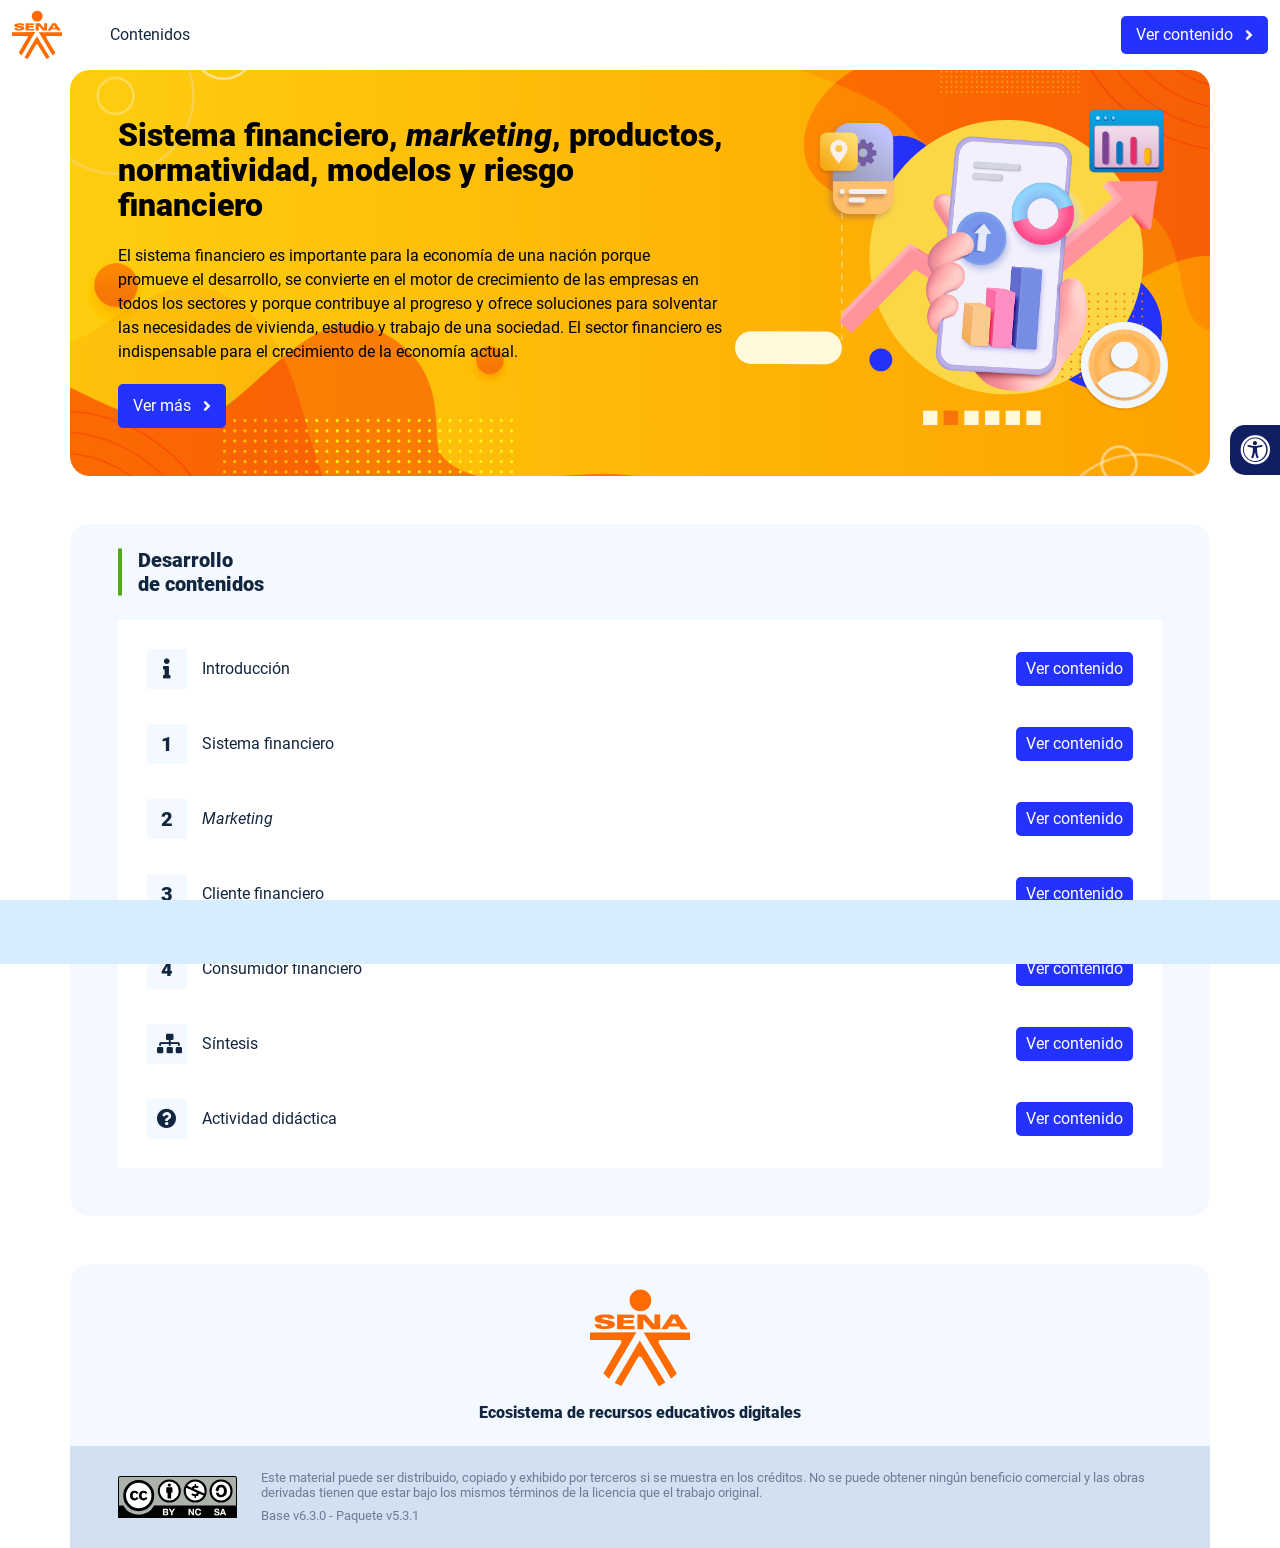
==== index.html @ 4ca97746 "new dist" ====
<!DOCTYPE html><html lang=""><head><meta charset="utf-8"><meta http-equiv="X-UA-Compatible" content="IE=edge"><meta name="viewport" content="width=device-width,initial-scale=1"><link rel="icon" href="favicon.ico"><title>Sistema financiero, marketing, productos, normatividad, modelos y riesgo financiero</title><link href="css/chunk-0c047e41.3babef71.css" rel="prefetch"><link href="css/chunk-25b302c8.3babef71.css" rel="prefetch"><link href="css/chunk-26fc7596.3babef71.css" rel="prefetch"><link href="css/chunk-2d2747e2.3babef71.css" rel="prefetch"><link href="css/chunk-32334cb6.3babef71.css" rel="prefetch"><link href="css/chunk-3c57cd7b.3babef71.css" rel="prefetch"><link href="css/chunk-4f2d402a.3babef71.css" rel="prefetch"><link href="css/chunk-4fde0a08.fef54ca8.css" rel="prefetch"><link href="css/chunk-515a8379.3432573e.css" rel="prefetch"><link href="css/chunk-59974754.2d9f77ca.css" rel="prefetch"><link href="css/chunk-6e1e538a.3ba0a060.css" rel="prefetch"><link href="css/chunk-766a929b.ad5fc1cc.css" rel="prefetch"><link href="css/chunk-f2df7d2c.3babef71.css" rel="prefetch"><link href="css/comple.cd3dae0d.css" rel="prefetch"><link href="css/creditos.53c49df0.css" rel="prefetch"><link href="css/glosario.77866d03.css" rel="prefetch"><link href="css/referencias.f591ef54.css" rel="prefetch"><link href="js/actividad.eed095f8.js" rel="prefetch"><link href="js/chunk-0206bfa0.868753eb.js" rel="prefetch"><link href="js/chunk-0c047e41.4eb2abb6.js" rel="prefetch"><link href="js/chunk-13a6037e.9a4a771e.js" rel="prefetch"><link href="js/chunk-18f95272.5b1c41d0.js" rel="prefetch"><link href="js/chunk-25b302c8.6c18a210.js" rel="prefetch"><link href="js/chunk-26fc7596.67b73e77.js" rel="prefetch"><link href="js/chunk-2c06842c.8cf4d62d.js" rel="prefetch"><link href="js/chunk-2d0e96ec.8db3a4ac.js" rel="prefetch"><link href="js/chunk-2d208d90.42850f5b.js" rel="prefetch"><link href="js/chunk-2d21d0e2.2e8c8f35.js" rel="prefetch"><link href="js/chunk-2d22c123.e433180f.js" rel="prefetch"><link href="js/chunk-2d2747e2.2894e9df.js" rel="prefetch"><link href="js/chunk-2e80bb9a.e43f470a.js" rel="prefetch"><link href="js/chunk-319206de.a180678d.js" rel="prefetch"><link href="js/chunk-32334cb6.9c0b7ef9.js" rel="prefetch"><link href="js/chunk-3c57cd7b.3edbc37e.js" rel="prefetch"><link href="js/chunk-3d6834f6.e5ed4049.js" rel="prefetch"><link href="js/chunk-4cdd78c0.8605f331.js" rel="prefetch"><link href="js/chunk-4f2d402a.298a073a.js" rel="prefetch"><link href="js/chunk-4fde0a08.591d1dd6.js" rel="prefetch"><link href="js/chunk-515a8379.d51d3396.js" rel="prefetch"><link href="js/chunk-53ccb27e.fd74b6d1.js" rel="prefetch"><link href="js/chunk-55d286b8.a912d75d.js" rel="prefetch"><link href="js/chunk-59974754.8a2cae66.js" rel="prefetch"><link href="js/chunk-6e1e538a.53d5dca6.js" rel="prefetch"><link href="js/chunk-766a929b.f6ca55fd.js" rel="prefetch"><link href="js/chunk-c796899c.201905ee.js" rel="prefetch"><link href="js/chunk-e8a7823a.6592a791.js" rel="prefetch"><link href="js/chunk-f2df7d2c.2ae6960c.js" rel="prefetch"><link href="js/chunk-fde47172.9b6032d3.js" rel="prefetch"><link href="js/comple.5be9232f.js" rel="prefetch"><link href="js/creditos.1ee45b6c.js" rel="prefetch"><link href="js/glosario.b8a505d2.js" rel="prefetch"><link href="js/intro.92851c37.js" rel="prefetch"><link href="js/referencias.4cc3cb79.js" rel="prefetch"><link href="js/sintesis.1e74dcb9.js" rel="prefetch"><link href="js/tema1.ac2baf9d.js" rel="prefetch"><link href="js/tema2.37915c84.js" rel="prefetch"><link href="js/tema3.e9a86293.js" rel="prefetch"><link href="js/tema4.7de36373.js" rel="prefetch"><link href="css/app.db610dc3.css" rel="preload" as="style"><link href="css/chunk-vendors.9b63742f.css" rel="preload" as="style"><link href="js/app.9e19909f.js" rel="preload" as="script"><link href="js/chunk-vendors.bc93eb7d.js" rel="preload" as="script"><link href="css/chunk-vendors.9b63742f.css" rel="stylesheet"><link href="css/app.db610dc3.css" rel="stylesheet"></head><body><noscript><strong>We're sorry but Sistema financiero, marketing, productos, normatividad, modelos y riesgo financiero doesn't work properly without JavaScript enabled. Please enable it to continue.</strong></noscript><div id="app"></div><script src="js/chunk-vendors.bc93eb7d.js"></script><script src="js/app.9e19909f.js"></script></body></html>
---- css/chunk-0c047e41.3babef71.css ----
.actividad[data-v-22adfd6b]{background-color:#f2f2f2}.horizontal-scroll__wrapper[data-v-22adfd6b]{overflow:hidden}.horizontal-scroll[data-v-22adfd6b]{display:flex;transition:transform .5s ease-in-out;align-items:center;flex-wrap:nowrap}.horizontal-scroll[data-v-22adfd6b]:not(.row){width:100%}.horizontal-scroll--item-fw[data-v-22adfd6b]>div{flex-grow:0;flex-shrink:0;width:100%;margin:0!important}
---- css/chunk-25b302c8.3babef71.css ----
.actividad[data-v-22adfd6b]{background-color:#f2f2f2}.horizontal-scroll__wrapper[data-v-22adfd6b]{overflow:hidden}.horizontal-scroll[data-v-22adfd6b]{display:flex;transition:transform .5s ease-in-out;align-items:center;flex-wrap:nowrap}.horizontal-scroll[data-v-22adfd6b]:not(.row){width:100%}.horizontal-scroll--item-fw[data-v-22adfd6b]>div{flex-grow:0;flex-shrink:0;width:100%;margin:0!important}
---- css/chunk-26fc7596.3babef71.css ----
.actividad[data-v-22adfd6b]{background-color:#f2f2f2}.horizontal-scroll__wrapper[data-v-22adfd6b]{overflow:hidden}.horizontal-scroll[data-v-22adfd6b]{display:flex;transition:transform .5s ease-in-out;align-items:center;flex-wrap:nowrap}.horizontal-scroll[data-v-22adfd6b]:not(.row){width:100%}.horizontal-scroll--item-fw[data-v-22adfd6b]>div{flex-grow:0;flex-shrink:0;width:100%;margin:0!important}
---- css/chunk-2d2747e2.3babef71.css ----
.actividad[data-v-22adfd6b]{background-color:#f2f2f2}.horizontal-scroll__wrapper[data-v-22adfd6b]{overflow:hidden}.horizontal-scroll[data-v-22adfd6b]{display:flex;transition:transform .5s ease-in-out;align-items:center;flex-wrap:nowrap}.horizontal-scroll[data-v-22adfd6b]:not(.row){width:100%}.horizontal-scroll--item-fw[data-v-22adfd6b]>div{flex-grow:0;flex-shrink:0;width:100%;margin:0!important}
---- css/chunk-32334cb6.3babef71.css ----
.actividad[data-v-22adfd6b]{background-color:#f2f2f2}.horizontal-scroll__wrapper[data-v-22adfd6b]{overflow:hidden}.horizontal-scroll[data-v-22adfd6b]{display:flex;transition:transform .5s ease-in-out;align-items:center;flex-wrap:nowrap}.horizontal-scroll[data-v-22adfd6b]:not(.row){width:100%}.horizontal-scroll--item-fw[data-v-22adfd6b]>div{flex-grow:0;flex-shrink:0;width:100%;margin:0!important}
---- css/chunk-3c57cd7b.3babef71.css ----
.actividad[data-v-22adfd6b]{background-color:#f2f2f2}.horizontal-scroll__wrapper[data-v-22adfd6b]{overflow:hidden}.horizontal-scroll[data-v-22adfd6b]{display:flex;transition:transform .5s ease-in-out;align-items:center;flex-wrap:nowrap}.horizontal-scroll[data-v-22adfd6b]:not(.row){width:100%}.horizontal-scroll--item-fw[data-v-22adfd6b]>div{flex-grow:0;flex-shrink:0;width:100%;margin:0!important}
---- css/chunk-4f2d402a.3babef71.css ----
.actividad[data-v-22adfd6b]{background-color:#f2f2f2}.horizontal-scroll__wrapper[data-v-22adfd6b]{overflow:hidden}.horizontal-scroll[data-v-22adfd6b]{display:flex;transition:transform .5s ease-in-out;align-items:center;flex-wrap:nowrap}.horizontal-scroll[data-v-22adfd6b]:not(.row){width:100%}.horizontal-scroll--item-fw[data-v-22adfd6b]>div{flex-grow:0;flex-shrink:0;width:100%;margin:0!important}
---- css/chunk-4fde0a08.fef54ca8.css ----
.actividad[data-v-a108b06a]{background-color:#f2f2f2}.header[data-v-a108b06a]{position:sticky;top:0;padding-top:10px;padding-bottom:10px;background-color:#fff;z-index:10010;line-height:1.1em}.header__logo[data-v-a108b06a]{width:50px}@media (max-width:576px){.header__componente-formativo[data-v-a108b06a]{font-size:.8em}}.header__menu[data-v-a108b06a]{cursor:pointer}.header__menu span[data-v-a108b06a]{font-size:.7em;display:block;line-height:1em;text-align:center;color:#111e61}.header__menu__btn[data-v-a108b06a]{width:30px;height:30px;position:relative;margin-bottom:4px}.header__menu__btn .line-1[data-v-a108b06a],.header__menu__btn .line-2[data-v-a108b06a],.header__menu__btn .line-3[data-v-a108b06a]{height:4px;width:30px;background-color:#111e61;transform-origin:center center;position:absolute;left:0;border-radius:2px}.header__menu__btn .line-1[data-v-a108b06a]{top:4px;animation:line-1-inactive-data-v-a108b06a .5s ease-in-out forwards}.header__menu__btn .line-2[data-v-a108b06a]{top:13px;animation:line-2-inactive-data-v-a108b06a .5s ease-in-out forwards}.header__menu__btn .line-3[data-v-a108b06a]{top:22px;animation:line-3-inactive-data-v-a108b06a .5s ease-in-out forwards}.header__menu__btn[data-v-a108b06a]:hover{cursor:pointer}.header__menu__btn--open .line-1[data-v-a108b06a]{animation:line-1-active-data-v-a108b06a .5s ease-in-out forwards}.header__menu__btn--open .line-2[data-v-a108b06a]{animation:line-2-active-data-v-a108b06a .5s ease-in-out forwards}.header__menu__btn--open .line-3[data-v-a108b06a]{animation:line-3-active-data-v-a108b06a .5s ease-in-out forwards}@keyframes line-1-active-data-v-a108b06a{0%{transform:translate(0) rotate(0)}50%{transform:translateY(9px) rotate(0)}to{transform:translateY(9px) rotate(45deg)}}@keyframes line-2-active-data-v-a108b06a{0%{transform:scale(1)}to{transform:scale(0)}}@keyframes line-3-active-data-v-a108b06a{0%{transform:translate(0) rotate(0)}50%{transform:translateY(-9px) rotate(0)}to{transform:translateY(-9px) rotate(-45deg)}}@keyframes line-1-inactive-data-v-a108b06a{0%{transform:translateY(9px) rotate(45deg)}50%{transform:translateY(9px) rotate(0)}to{transform:translate(0) rotate(0)}}@keyframes line-2-inactive-data-v-a108b06a{0%{transform:scale(0)}to{transform:scale(1)}}@keyframes line-3-inactive-data-v-a108b06a{0%{transform:translateY(-9px) rotate(-45deg)}50%{transform:translateY(-9px) rotate(0)}to{transform:translate(0) rotate(0)}}
---- css/chunk-515a8379.3432573e.css ----
.actividad{background-color:#f2f2f2}.banner-interno{position:relative}.banner-interno__fondo{position:absolute;top:0;bottom:-50px;left:0;right:0;background-color:#f67409;background-size:cover;background-position:50%}.banner-interno__titulo{display:flex;align-items:center}.banner-interno__titulo__icono{display:block;width:32px;height:32px;border-radius:50%;background-color:#000;position:relative}.banner-interno__titulo__icono i{color:#f67409;position:absolute;left:50%;top:50%;transform:translate(-50%,-50%)}.banner-interno__titulo h1,.banner-interno__titulo h2,.banner-interno__titulo h3,.banner-interno__titulo h4,.banner-interno__titulo h5,.banner-interno__titulo h6{color:#000;line-height:1.1em}
---- css/chunk-59974754.2d9f77ca.css ----
.actividad{background-color:#f2f2f2}.aside-menu{position:sticky;top:70px;flex:0 0 0;width:0;min-height:calc(100vh - 70px);max-height:calc(100vh - 70px);background-color:#f3f9ff;transition:flex .5s ease-in-out,width .5s ease-in-out;overflow-x:hidden;z-index:100001}.aside-menu a{color:#111e61}.aside-menu--open{flex:0 0 300px;width:300px}.aside-menu__content{width:300px;display:flex;flex-direction:column;justify-content:space-between;min-height:calc(100vh - 70px);max-height:calc(100vh - 70px);border-right:1px solid #d8ecff}@media (max-height:800px){.aside-menu__content{min-height:800px;max-height:800px;overflow-y:auto}}.aside-menu__header{padding:10px;text-align:center;background-color:#d8ecff}.aside-menu__header h4{margin:0}.aside-menu__menu{overflow-y:auto;flex-grow:1;list-style:none;padding-left:0;margin-bottom:0}.aside-menu__menu__item--active .aside-menu__menu__item__lnk,.aside-menu__menu__item--active .aside-menu__sec-menu__item__lnk{background-color:#d8ecff;font-weight:700}.aside-menu__menu__item--sub-menu:hover,.aside-menu__menu__item:hover,.aside-menu__sec-menu__item:hover{background-color:#d8ecff}.aside-menu__menu__item--sub-menu{padding-left:10px}.aside-menu__menu__item--sub-menu--active .aside-menu__menu__item__lnk,.aside-menu__menu__item--sub-menu--active .aside-menu__sec-menu__item__lnk{background-color:#d8ecff;font-weight:700;position:relative}.aside-menu__menu__item--sub-menu--active .aside-menu__menu__item__lnk:before,.aside-menu__menu__item--sub-menu--active .aside-menu__sec-menu__item__lnk:before{content:"";display:block;position:absolute;left:0;bottom:0;top:0;width:4px;border-radius:2px;background-color:#54aa13}.aside-menu__menu__item__lnk,.aside-menu__sec-menu__item__lnk{display:flex;align-items:center;padding:10px 15px;line-height:1.1em}.aside-menu__menu__item__lnk i,.aside-menu__menu__item__lnk span,.aside-menu__sec-menu__item__lnk i,.aside-menu__sec-menu__item__lnk span{margin-right:10px}.aside-menu__menu__item__lnk i:last-child,.aside-menu__menu__item__lnk span:last-child,.aside-menu__sec-menu__item__lnk i:last-child,.aside-menu__sec-menu__item__lnk span:last-child{margin-right:0}.aside-menu__sec-menu{background-color:#d8ecff;padding:10px 0;flex-shrink:0;margin-bottom:0}.aside-menu__sec-menu__item{padding:10px 15px}.aside-menu__sec-menu__item__lnk{padding:0;border-radius:1em}.aside-menu__sec-menu__item__lnk i{display:block;width:2em;height:2em;padding:.5em 0;text-align:center;background-color:#fff;border-radius:50%}.aside-menu__sec-menu__item__lnk:hover{background-color:#fff}@media (max-width:992px){.aside-menu{position:fixed;top:70px}}@media (max-width:576px){.aside-menu__sec-menu{padding-bottom:110px}}
---- css/chunk-6e1e538a.3ba0a060.css ----
.actividad[data-v-4f6b7c58]{background-color:#f2f2f2}.accesibilidad[data-v-4f6b7c58]{position:fixed;right:0;top:50vh;height:50px;background-color:#111e61;border-top-left-radius:15px;border-bottom-left-radius:15px;transform:translateY(-50%) translateX(100%) translateX(-50px);overflow:hidden;transition:transform .3s ease-in-out,height .3s ease-in-out}.accesibilidad[data-v-4f6b7c58]:hover{transform:translateY(-50%) translateX(0);height:12.75rem}.accesibilidad [data-v-4f6b7c58]{color:#fff}.accesibilidad__menu__content .accesibilidad__menu__item[data-v-4f6b7c58]{cursor:pointer}.accesibilidad__menu__content .accesibilidad__menu__item[data-v-4f6b7c58]:hover{background-color:#273685}.accesibilidad__menu__content .accesibilidad__menu__item[data-v-4f6b7c58]:last-child{border:none}.accesibilidad__menu__item[data-v-4f6b7c58]{display:flex;align-items:center;padding:10px;border-bottom:1px solid #273685;line-height:1em;-moz-user-select:none;user-select:none}.accesibilidad__menu i[data-v-4f6b7c58]{font-size:30px;font-style:normal;margin-right:10px;line-height:1em}.accesibilidad__menu img[data-v-4f6b7c58]{width:30px;margin-right:10px}
---- css/chunk-766a929b.ad5fc1cc.css ----
.actividad{background-color:#f2f2f2}.barra-avance{display:flex;align-items:center;justify-content:space-between;position:fixed;bottom:0;left:0;width:100%;padding:10px;background-color:#d8ecff;transition:transform .5s ease-in-out;z-index:100000}.barra-avance__barra{margin:0 20px;flex:1;position:relative;max-width:800px}.barra-avance__barra--amarilla,.barra-avance__barra--blanca{height:4px}.barra-avance__barra--amarilla:after,.barra-avance__barra--amarilla:before,.barra-avance__barra--blanca:after,.barra-avance__barra--blanca:before{content:"";display:block;width:10px;height:10px;border-radius:50%;position:absolute;top:50%}.barra-avance__barra--amarilla:before,.barra-avance__barra--blanca:before{left:0;transform:translate(-50%,-50%)}.barra-avance__barra--amarilla:after,.barra-avance__barra--blanca:after{right:0;transform:translate(50%,-50%)}.barra-avance__barra--blanca{background-color:#fff}.barra-avance__barra--blanca:after,.barra-avance__barra--blanca:before{background-color:#fff}.barra-avance__barra--amarilla{position:absolute;width:100%;top:0;background-color:#2432ff}.barra-avance__barra--amarilla:after,.barra-avance__barra--amarilla:before{background-color:#2432ff}.barra-avance__boton--regresar{background-color:#b0c0d2}.barra-avance__boton--regresar span{color:#111e61!important}.barra-avance__boton--disable{opacity:0;pointer-events:none}.barra-avance--open{transform:translateY(0)}.barra-avance--close{transform:translateY(100%)}
---- css/chunk-f2df7d2c.3babef71.css ----
.actividad[data-v-22adfd6b]{background-color:#f2f2f2}.horizontal-scroll__wrapper[data-v-22adfd6b]{overflow:hidden}.horizontal-scroll[data-v-22adfd6b]{display:flex;transition:transform .5s ease-in-out;align-items:center;flex-wrap:nowrap}.horizontal-scroll[data-v-22adfd6b]:not(.row){width:100%}.horizontal-scroll--item-fw[data-v-22adfd6b]>div{flex-grow:0;flex-shrink:0;width:100%;margin:0!important}
---- css/comple.cd3dae0d.css ----
.banner-interno{position:relative}.banner-interno__fondo{position:absolute;top:0;bottom:-50px;left:0;right:0;background-color:#f67409;background-size:cover;background-position:50%}.banner-interno__titulo{display:flex;align-items:center}.banner-interno__titulo__icono{display:block;width:32px;height:32px;border-radius:50%;background-color:#000;position:relative}.banner-interno__titulo__icono i{color:#f67409;position:absolute;left:50%;top:50%;transform:translate(-50%,-50%)}.banner-interno__titulo h1,.banner-interno__titulo h2,.banner-interno__titulo h3,.banner-interno__titulo h4,.banner-interno__titulo h5,.banner-interno__titulo h6{color:#000;line-height:1.1em}.actividad{background-color:#f2f2f2}.complementario__enlaces{display:flex;justify-content:center;flex-wrap:wrap}.complementario__enlaces a{margin:0 5px}.complementario__btn{font-size:1.5em;line-height:1em}table{width:calc(100% - 1px);min-width:800px}table thead{background-color:#d8ecff}table thead th{border-color:#d8ecff}table td,table th{padding:25px 20px;text-align:center}
---- css/creditos.53c49df0.css ----
.banner-interno{position:relative}.banner-interno__fondo{position:absolute;top:0;bottom:-50px;left:0;right:0;background-color:#f67409;background-size:cover;background-position:50%}.banner-interno__titulo{display:flex;align-items:center}.banner-interno__titulo__icono{display:block;width:32px;height:32px;border-radius:50%;background-color:#000;position:relative}.banner-interno__titulo__icono i{color:#f67409;position:absolute;left:50%;top:50%;transform:translate(-50%,-50%)}.banner-interno__titulo h1,.banner-interno__titulo h2,.banner-interno__titulo h3,.banner-interno__titulo h4,.banner-interno__titulo h5,.banner-interno__titulo h6{color:#000;line-height:1.1em}.actividad{background-color:#f2f2f2}.creditos-vista .tarjeta.credito{background-color:#d2e1f1}.creditos{color:#727997;overflow-x:auto}.creditos__item{min-width:490px}.creditos p{line-height:1.3em;margin-bottom:0;color:#727997}.creditos__titulo{font-weight:700;background-color:#d2e1f1;padding:5px 10px;border-top-radius:5px;border-top-left-radius:5px;border-top-right-radius:5px}.creditos table td,.creditos table th{border-color:#d2e1f1}
---- css/glosario.77866d03.css ----
.banner-interno{position:relative}.banner-interno__fondo{position:absolute;top:0;bottom:-50px;left:0;right:0;background-color:#f67409;background-size:cover;background-position:50%}.banner-interno__titulo{display:flex;align-items:center}.banner-interno__titulo__icono{display:block;width:32px;height:32px;border-radius:50%;background-color:#000;position:relative}.banner-interno__titulo__icono i{color:#f67409;position:absolute;left:50%;top:50%;transform:translate(-50%,-50%)}.banner-interno__titulo h1,.banner-interno__titulo h2,.banner-interno__titulo h3,.banner-interno__titulo h4,.banner-interno__titulo h5,.banner-interno__titulo h6{color:#000;line-height:1.1em}.actividad{background-color:#f2f2f2}.glosario__letra-item{display:flex}.glosario__letra-item__texto{padding-top:5px}.glosario__letra-item__letra__icono{width:32px;height:32px;position:relative;line-height:1em;border-radius:50%;background-color:#d2e1f1}.glosario__letra-item__letra__icono span{position:absolute;left:50%;top:50%;transform:translate(-50%,-50%);font-size:1.1em;font-weight:900}
---- css/referencias.f591ef54.css ----
.banner-interno{position:relative}.banner-interno__fondo{position:absolute;top:0;bottom:-50px;left:0;right:0;background-color:#f67409;background-size:cover;background-position:50%}.banner-interno__titulo{display:flex;align-items:center}.banner-interno__titulo__icono{display:block;width:32px;height:32px;border-radius:50%;background-color:#000;position:relative}.banner-interno__titulo__icono i{color:#f67409;position:absolute;left:50%;top:50%;transform:translate(-50%,-50%)}.banner-interno__titulo h1,.banner-interno__titulo h2,.banner-interno__titulo h3,.banner-interno__titulo h4,.banner-interno__titulo h5,.banner-interno__titulo h6{color:#000;line-height:1.1em}.actividad{background-color:#f2f2f2}.referencias__item:last-child hr{display:none}.referencias__item a{color:#2196f3;text-decoration:underline;overflow-wrap:break-word}
---- css/app.db610dc3.css ----
*{box-sizing:inherit}:after,:before{box-sizing:inherit}html{height:100%;line-height:1.15;box-sizing:border-box;-webkit-font-smoothing:antialiased;-moz-osx-font-smoothing:grayscale;-webkit-text-size-adjust:100%;-ms-text-size-adjust:100%;text-rendering:optimizeLegibility}a,abbr,acronym,address,applet,article,aside,audio,b,big,blockquote,body,canvas,caption,center,cite,code,dd,del,details,dfn,div,dl,dt,em,embed,fieldset,figcaption,figure,footer,form,h1,h2,h3,h4,h5,h6,header,hgroup,html,i,iframe,img,ins,kbd,label,legend,li,mark,menu,nav,object,ol,output,p,pre,q,ruby,s,samp,section,small,span,strike,strong,sub,summary,sup,table,tbody,td,tfoot,th,thead,time,tr,tt,u,ul,var,video{margin:0;padding:0;border:0;outline:0;background:transparent;vertical-align:baseline}article,aside,details,figcaption,figure,footer,header,main,menu,nav,section,summary{display:block}[hidden],template{display:none}hr{box-sizing:content-box;height:0;border-bottom:1px solid #e8e8e8;border-left:0;border-right:0;border-top:0;margin:1.5em 0;overflow:visible}[hidden]{display:none}a{font-family:Roboto,sans-serif;font-size:1em;font-weight:400;text-decoration:none;color:#12263f;background-color:transparent;transition:all .15s ease-in-out;-webkit-text-decoration-skip:objects}a:active,a:hover{outline-width:0}a:active,a:focus,a:hover{color:#000}[type=button],[type=reset],[type=submit],button{-moz-appearance:none;appearance:none;cursor:pointer;display:inline-block;vertical-align:middle;border:0;border-radius:5px;color:#fff;background-color:#2432ff;font-family:Roboto,sans-serif;font-weight:400;font-size:1em;-webkit-font-smoothing:antialiased;line-height:1em;white-space:nowrap;text-decoration:none;text-transform:none;padding:.75em 1.5em;margin:0;-moz-user-select:none;user-select:none;overflow:visible;transition:background-color .15s ease-in-out}[type=button]:focus,[type=button]:hover,[type=reset]:focus,[type=reset]:hover,[type=submit]:focus,[type=submit]:hover,button:focus,button:hover{background-color:#2432ff;color:#fff}[type=button]:disabled,[type=reset]:disabled,[type=submit]:disabled,button:disabled{cursor:not-allowed;opacity:.5}[type=button]:disabled:hover,[type=reset]:disabled:hover,[type=submit]:disabled:hover,button:disabled:hover{background-color:#2432ff}input,select,textarea{margin:0;display:block;font-family:Roboto,sans-serif;font-size:16px}input{overflow:visible}[type=color],[type=date],[type=datetime-local],[type=datetime],[type=email],[type=month],[type=number],[type=password],[type=search],[type=tel],[type=text],[type=time],[type=url],[type=week],input:not([type]),select,select[multiple],textarea{background-color:#fff;border:1px solid #e8e8e8;border-radius:5px;box-shadow:inset 0 1px 3px rgba(0,0,0,.06);box-sizing:inherit;margin-bottom:.75em;padding:.5em;transition:border-color .15s ease-in-out;width:100%}[type=color]:hover,[type=date]:hover,[type=datetime-local]:hover,[type=datetime]:hover,[type=email]:hover,[type=month]:hover,[type=number]:hover,[type=password]:hover,[type=search]:hover,[type=tel]:hover,[type=text]:hover,[type=time]:hover,[type=url]:hover,[type=week]:hover,input:not([type]):hover,select:hover,select[multiple]:hover,textarea:hover{border-color:shade(#e8e8e8,20%)}[type=color]:focus,[type=date]:focus,[type=datetime-local]:focus,[type=datetime]:focus,[type=email]:focus,[type=month]:focus,[type=number]:focus,[type=password]:focus,[type=search]:focus,[type=tel]:focus,[type=text]:focus,[type=time]:focus,[type=url]:focus,[type=week]:focus,input:not([type]):focus,select:focus,select[multiple]:focus,textarea:focus{border-color:#54aa13;box-shadow:inset 0 1px 3px rgba(0,0,0,.06),0 0 5px rgba(221,104,8,.7);outline:none}[type=color]:disabled,[type=date]:disabled,[type=datetime-local]:disabled,[type=datetime]:disabled,[type=email]:disabled,[type=month]:disabled,[type=number]:disabled,[type=password]:disabled,[type=search]:disabled,[type=tel]:disabled,[type=text]:disabled,[type=time]:disabled,[type=url]:disabled,[type=week]:disabled,input:not([type]):disabled,select:disabled,select[multiple]:disabled,textarea:disabled{background-color:shade(#fff,5%);cursor:not-allowed}[type=color]:disabled:hover,[type=date]:disabled:hover,[type=datetime-local]:disabled:hover,[type=datetime]:disabled:hover,[type=email]:disabled:hover,[type=month]:disabled:hover,[type=number]:disabled:hover,[type=password]:disabled:hover,[type=search]:disabled:hover,[type=tel]:disabled:hover,[type=text]:disabled:hover,[type=time]:disabled:hover,[type=url]:disabled:hover,[type=week]:disabled:hover,input:not([type]):disabled:hover,select:disabled:hover,select[multiple]:disabled:hover,textarea:disabled:hover{border:1px solid #e8e8e8}select{text-transform:none;max-width:100%;border-radius:5px}::-webkit-file-upload-button{background-color:#2432ff;border:none;cursor:pointer;color:#fff;border-radius:5px;padding:.75em 1.5em}::-webkit-file-upload-button:hover{background-color:#2432ff}optgroup{font-weight:700}fieldset{border:1px solid #e8e8e8;background-color:transparent;padding:1.5em;-webkit-margin-start:0;-webkit-margin-end:0;-webkit-padding-before:1.5em;-webkit-padding-start:1.5em;-webkit-padding-end:1.5em;-webkit-padding-after:1.5em}legend{box-sizing:border-box;color:inherit;display:table;max-width:100%;padding:0;white-space:normal;font-weight:600;-webkit-padding-start:0;-webkit-padding-end:0}label,legend{margin-bottom:.375em}label{display:block;font-size:1em;font-family:Roboto,sans-serif;font-weight:900}textarea{overflow:auto;resize:vertical}[type=checkbox],[type=radio]{box-sizing:border-box;padding:0;display:inline;margin-right:.375em}[type=number]::-webkit-inner-spin-button,[type=number]::-webkit-outer-spin-button{height:auto}[type=search]{-webkit-appearance:textfield;outline-offset:-2px}[type=search]::-webkit-search-cancel-button,[type=search]::-webkit-search-decoration{-webkit-appearance:none;-moz-appearance:none}::-moz-placeholder{color:#999}::placeholder{color:#999}::-webkit-file-upload-button{-webkit-appearance:button;-moz-appearance:button;font:inherit}[type=file]{margin-bottom:.75em;width:100%}[type=button],[type=reset],[type=submit],button{-webkit-appearance:button}[type=button]::-moz-focus-inner,[type=reset]::-moz-focus-inner,[type=submit]::-moz-focus-inner,button::-moz-focus-inner{border-style:none;padding:0}[type=button]:-moz-focusring,[type=reset]:-moz-focusring,[type=submit]:-moz-focusring,button:-moz-focusring{outline:1px dotted ButtonText}progress{vertical-align:baseline}ol,ul{list-style:none;margin-bottom:1em}dt{font-weight:700}figure,img,picture,svg{margin:0;width:100%;max-width:100%}figcaption{display:block;background-color:#e8e8e8;padding:.75em 1.5em;font-size:.8em;font-weight:700}img,svg{display:block;border-style:none}svg:not(:root){overflow:hidden}audio,canvas,progress,video{display:inline-block}audio:not([controls]){display:none;height:0}template{display:none}table{border-collapse:collapse;border-spacing:0;table-layout:fixed;width:100%}td,th,tr{vertical-align:middle}td,th{border:1px solid #e8e8e8;padding:.75em}th{font-size:.875em;line-height:1.2}td{line-height:1.5}body{font-size:16px;font-weight:400;line-height:1.5}body,h1,h2,h3,h4,h5,h6{color:#12263f;font-family:Roboto,sans-serif}h1,h2,h3,h4,h5,h6{font-weight:900;line-height:1.2;margin:0 0 .75em}h1{font-size:2em}h2{font-size:1.5em}h3{font-size:1.25em}h4{font-size:1.125em}h5{font-size:1em}h6{font-size:.875em}p{font-family:Roboto,sans-serif;font-size:1em;font-weight:400;line-height:1.5;color:#12263f;margin-bottom:1em}b,strong{font-weight:700}dfn,em,i{font-style:italic}br{line-height:2em}u{text-decoration:underline}code,kbd,pre,samp{color:#727997;font-family:Lucida Console,Courier New,monospace;font-size:1em}sub,sup{font-size:75%;line-height:0;position:relative;vertical-align:baseline}sub{bottom:-.25em}sup{top:-.5em}small{font-size:80%}mark{background-color:#ffeb3b;color:#000}abbr[title]{border-bottom:none;text-decoration:underline;text-decoration:underline dotted}blockquote,q{quotes:none}::selection{background:#2196f3!important;color:#fff!important;text-shadow:none}::-moz-selection{background:#2196f3!important;color:#fff!important;text-shadow:none}img::selection{background:transparent}img::-moz-selection{background:transparent}body{-webkit-tap-highlight-color:#2196F3!important}details,menu{display:block}summary{display:list-item}@media print{*{background:transparent!important;color:#000!important;box-shadow:none!important;text-shadow:none!important}:after,:before,:first-letter,:first-line{background:transparent!important;color:#000!important;box-shadow:none!important;text-shadow:none!important}a,a:visited{text-decoration:underline}a[href]:after{content:" (" attr(href) ")"}a abbr[title]:after{content:" (" attr(title) ")"}a[href^="#"]:after,a[href^="javascript:"]:after{content:""}blockquote,pre{border:1px solid #999;page-break-inside:avoid}thead{display:table-header-group}img,tr{page-break-inside:avoid}img{max-width:100%!important}h2,h3,p{orphans:3;widows:3}h2,h3{page-break-after:avoid}}[data-aos][data-aos][data-aos-duration="50"],body[data-aos-duration="50"] [data-aos]{transition-duration:50ms}[data-aos][data-aos][data-aos-delay="50"],body[data-aos-delay="50"] [data-aos]{transition-delay:0s}[data-aos][data-aos][data-aos-delay="50"].aos-animate,body[data-aos-delay="50"] [data-aos].aos-animate{transition-delay:50ms}[data-aos][data-aos][data-aos-duration="100"],body[data-aos-duration="100"] [data-aos]{transition-duration:.1s}[data-aos][data-aos][data-aos-delay="100"],body[data-aos-delay="100"] [data-aos]{transition-delay:0s}[data-aos][data-aos][data-aos-delay="100"].aos-animate,body[data-aos-delay="100"] [data-aos].aos-animate{transition-delay:.1s}[data-aos][data-aos][data-aos-duration="150"],body[data-aos-duration="150"] [data-aos]{transition-duration:.15s}[data-aos][data-aos][data-aos-delay="150"],body[data-aos-delay="150"] [data-aos]{transition-delay:0s}[data-aos][data-aos][data-aos-delay="150"].aos-animate,body[data-aos-delay="150"] [data-aos].aos-animate{transition-delay:.15s}[data-aos][data-aos][data-aos-duration="200"],body[data-aos-duration="200"] [data-aos]{transition-duration:.2s}[data-aos][data-aos][data-aos-delay="200"],body[data-aos-delay="200"] [data-aos]{transition-delay:0s}[data-aos][data-aos][data-aos-delay="200"].aos-animate,body[data-aos-delay="200"] [data-aos].aos-animate{transition-delay:.2s}[data-aos][data-aos][data-aos-duration="250"],body[data-aos-duration="250"] [data-aos]{transition-duration:.25s}[data-aos][data-aos][data-aos-delay="250"],body[data-aos-delay="250"] [data-aos]{transition-delay:0s}[data-aos][data-aos][data-aos-delay="250"].aos-animate,body[data-aos-delay="250"] [data-aos].aos-animate{transition-delay:.25s}[data-aos][data-aos][data-aos-duration="300"],body[data-aos-duration="300"] [data-aos]{transition-duration:.3s}[data-aos][data-aos][data-aos-delay="300"],body[data-aos-delay="300"] [data-aos]{transition-delay:0s}[data-aos][data-aos][data-aos-delay="300"].aos-animate,body[data-aos-delay="300"] [data-aos].aos-animate{transition-delay:.3s}[data-aos][data-aos][data-aos-duration="350"],body[data-aos-duration="350"] [data-aos]{transition-duration:.35s}[data-aos][data-aos][data-aos-delay="350"],body[data-aos-delay="350"] [data-aos]{transition-delay:0s}[data-aos][data-aos][data-aos-delay="350"].aos-animate,body[data-aos-delay="350"] [data-aos].aos-animate{transition-delay:.35s}[data-aos][data-aos][data-aos-duration="400"],body[data-aos-duration="400"] [data-aos]{transition-duration:.4s}[data-aos][data-aos][data-aos-delay="400"],body[data-aos-delay="400"] [data-aos]{transition-delay:0s}[data-aos][data-aos][data-aos-delay="400"].aos-animate,body[data-aos-delay="400"] [data-aos].aos-animate{transition-delay:.4s}[data-aos][data-aos][data-aos-duration="450"],body[data-aos-duration="450"] [data-aos]{transition-duration:.45s}[data-aos][data-aos][data-aos-delay="450"],body[data-aos-delay="450"] [data-aos]{transition-delay:0s}[data-aos][data-aos][data-aos-delay="450"].aos-animate,body[data-aos-delay="450"] [data-aos].aos-animate{transition-delay:.45s}[data-aos][data-aos][data-aos-duration="500"],body[data-aos-duration="500"] [data-aos]{transition-duration:.5s}[data-aos][data-aos][data-aos-delay="500"],body[data-aos-delay="500"] [data-aos]{transition-delay:0s}[data-aos][data-aos][data-aos-delay="500"].aos-animate,body[data-aos-delay="500"] [data-aos].aos-animate{transition-delay:.5s}[data-aos][data-aos][data-aos-duration="550"],body[data-aos-duration="550"] [data-aos]{transition-duration:.55s}[data-aos][data-aos][data-aos-delay="550"],body[data-aos-delay="550"] [data-aos]{transition-delay:0s}[data-aos][data-aos][data-aos-delay="550"].aos-animate,body[data-aos-delay="550"] [data-aos].aos-animate{transition-delay:.55s}[data-aos][data-aos][data-aos-duration="600"],body[data-aos-duration="600"] [data-aos]{transition-duration:.6s}[data-aos][data-aos][data-aos-delay="600"],body[data-aos-delay="600"] [data-aos]{transition-delay:0s}[data-aos][data-aos][data-aos-delay="600"].aos-animate,body[data-aos-delay="600"] [data-aos].aos-animate{transition-delay:.6s}[data-aos][data-aos][data-aos-duration="650"],body[data-aos-duration="650"] [data-aos]{transition-duration:.65s}[data-aos][data-aos][data-aos-delay="650"],body[data-aos-delay="650"] [data-aos]{transition-delay:0s}[data-aos][data-aos][data-aos-delay="650"].aos-animate,body[data-aos-delay="650"] [data-aos].aos-animate{transition-delay:.65s}[data-aos][data-aos][data-aos-duration="700"],body[data-aos-duration="700"] [data-aos]{transition-duration:.7s}[data-aos][data-aos][data-aos-delay="700"],body[data-aos-delay="700"] [data-aos]{transition-delay:0s}[data-aos][data-aos][data-aos-delay="700"].aos-animate,body[data-aos-delay="700"] [data-aos].aos-animate{transition-delay:.7s}[data-aos][data-aos][data-aos-duration="750"],body[data-aos-duration="750"] [data-aos]{transition-duration:.75s}[data-aos][data-aos][data-aos-delay="750"],body[data-aos-delay="750"] [data-aos]{transition-delay:0s}[data-aos][data-aos][data-aos-delay="750"].aos-animate,body[data-aos-delay="750"] [data-aos].aos-animate{transition-delay:.75s}[data-aos][data-aos][data-aos-duration="800"],body[data-aos-duration="800"] [data-aos]{transition-duration:.8s}[data-aos][data-aos][data-aos-delay="800"],body[data-aos-delay="800"] [data-aos]{transition-delay:0s}[data-aos][data-aos][data-aos-delay="800"].aos-animate,body[data-aos-delay="800"] [data-aos].aos-animate{transition-delay:.8s}[data-aos][data-aos][data-aos-duration="850"],body[data-aos-duration="850"] [data-aos]{transition-duration:.85s}[data-aos][data-aos][data-aos-delay="850"],body[data-aos-delay="850"] [data-aos]{transition-delay:0s}[data-aos][data-aos][data-aos-delay="850"].aos-animate,body[data-aos-delay="850"] [data-aos].aos-animate{transition-delay:.85s}[data-aos][data-aos][data-aos-duration="900"],body[data-aos-duration="900"] [data-aos]{transition-duration:.9s}[data-aos][data-aos][data-aos-delay="900"],body[data-aos-delay="900"] [data-aos]{transition-delay:0s}[data-aos][data-aos][data-aos-delay="900"].aos-animate,body[data-aos-delay="900"] [data-aos].aos-animate{transition-delay:.9s}[data-aos][data-aos][data-aos-duration="950"],body[data-aos-duration="950"] [data-aos]{transition-duration:.95s}[data-aos][data-aos][data-aos-delay="950"],body[data-aos-delay="950"] [data-aos]{transition-delay:0s}[data-aos][data-aos][data-aos-delay="950"].aos-animate,body[data-aos-delay="950"] [data-aos].aos-animate{transition-delay:.95s}[data-aos][data-aos][data-aos-duration="1000"],body[data-aos-duration="1000"] [data-aos]{transition-duration:1s}[data-aos][data-aos][data-aos-delay="1000"],body[data-aos-delay="1000"] [data-aos]{transition-delay:0s}[data-aos][data-aos][data-aos-delay="1000"].aos-animate,body[data-aos-delay="1000"] [data-aos].aos-animate{transition-delay:1s}[data-aos][data-aos][data-aos-duration="1050"],body[data-aos-duration="1050"] [data-aos]{transition-duration:1.05s}[data-aos][data-aos][data-aos-delay="1050"],body[data-aos-delay="1050"] [data-aos]{transition-delay:0s}[data-aos][data-aos][data-aos-delay="1050"].aos-animate,body[data-aos-delay="1050"] [data-aos].aos-animate{transition-delay:1.05s}[data-aos][data-aos][data-aos-duration="1100"],body[data-aos-duration="1100"] [data-aos]{transition-duration:1.1s}[data-aos][data-aos][data-aos-delay="1100"],body[data-aos-delay="1100"] [data-aos]{transition-delay:0s}[data-aos][data-aos][data-aos-delay="1100"].aos-animate,body[data-aos-delay="1100"] [data-aos].aos-animate{transition-delay:1.1s}[data-aos][data-aos][data-aos-duration="1150"],body[data-aos-duration="1150"] [data-aos]{transition-duration:1.15s}[data-aos][data-aos][data-aos-delay="1150"],body[data-aos-delay="1150"] [data-aos]{transition-delay:0s}[data-aos][data-aos][data-aos-delay="1150"].aos-animate,body[data-aos-delay="1150"] [data-aos].aos-animate{transition-delay:1.15s}[data-aos][data-aos][data-aos-duration="1200"],body[data-aos-duration="1200"] [data-aos]{transition-duration:1.2s}[data-aos][data-aos][data-aos-delay="1200"],body[data-aos-delay="1200"] [data-aos]{transition-delay:0s}[data-aos][data-aos][data-aos-delay="1200"].aos-animate,body[data-aos-delay="1200"] [data-aos].aos-animate{transition-delay:1.2s}[data-aos][data-aos][data-aos-duration="1250"],body[data-aos-duration="1250"] [data-aos]{transition-duration:1.25s}[data-aos][data-aos][data-aos-delay="1250"],body[data-aos-delay="1250"] [data-aos]{transition-delay:0s}[data-aos][data-aos][data-aos-delay="1250"].aos-animate,body[data-aos-delay="1250"] [data-aos].aos-animate{transition-delay:1.25s}[data-aos][data-aos][data-aos-duration="1300"],body[data-aos-duration="1300"] [data-aos]{transition-duration:1.3s}[data-aos][data-aos][data-aos-delay="1300"],body[data-aos-delay="1300"] [data-aos]{transition-delay:0s}[data-aos][data-aos][data-aos-delay="1300"].aos-animate,body[data-aos-delay="1300"] [data-aos].aos-animate{transition-delay:1.3s}[data-aos][data-aos][data-aos-duration="1350"],body[data-aos-duration="1350"] [data-aos]{transition-duration:1.35s}[data-aos][data-aos][data-aos-delay="1350"],body[data-aos-delay="1350"] [data-aos]{transition-delay:0s}[data-aos][data-aos][data-aos-delay="1350"].aos-animate,body[data-aos-delay="1350"] [data-aos].aos-animate{transition-delay:1.35s}[data-aos][data-aos][data-aos-duration="1400"],body[data-aos-duration="1400"] [data-aos]{transition-duration:1.4s}[data-aos][data-aos][data-aos-delay="1400"],body[data-aos-delay="1400"] [data-aos]{transition-delay:0s}[data-aos][data-aos][data-aos-delay="1400"].aos-animate,body[data-aos-delay="1400"] [data-aos].aos-animate{transition-delay:1.4s}[data-aos][data-aos][data-aos-duration="1450"],body[data-aos-duration="1450"] [data-aos]{transition-duration:1.45s}[data-aos][data-aos][data-aos-delay="1450"],body[data-aos-delay="1450"] [data-aos]{transition-delay:0s}[data-aos][data-aos][data-aos-delay="1450"].aos-animate,body[data-aos-delay="1450"] [data-aos].aos-animate{transition-delay:1.45s}[data-aos][data-aos][data-aos-duration="1500"],body[data-aos-duration="1500"] [data-aos]{transition-duration:1.5s}[data-aos][data-aos][data-aos-delay="1500"],body[data-aos-delay="1500"] [data-aos]{transition-delay:0s}[data-aos][data-aos][data-aos-delay="1500"].aos-animate,body[data-aos-delay="1500"] [data-aos].aos-animate{transition-delay:1.5s}[data-aos][data-aos][data-aos-duration="1550"],body[data-aos-duration="1550"] [data-aos]{transition-duration:1.55s}[data-aos][data-aos][data-aos-delay="1550"],body[data-aos-delay="1550"] [data-aos]{transition-delay:0s}[data-aos][data-aos][data-aos-delay="1550"].aos-animate,body[data-aos-delay="1550"] [data-aos].aos-animate{transition-delay:1.55s}[data-aos][data-aos][data-aos-duration="1600"],body[data-aos-duration="1600"] [data-aos]{transition-duration:1.6s}[data-aos][data-aos][data-aos-delay="1600"],body[data-aos-delay="1600"] [data-aos]{transition-delay:0s}[data-aos][data-aos][data-aos-delay="1600"].aos-animate,body[data-aos-delay="1600"] [data-aos].aos-animate{transition-delay:1.6s}[data-aos][data-aos][data-aos-duration="1650"],body[data-aos-duration="1650"] [data-aos]{transition-duration:1.65s}[data-aos][data-aos][data-aos-delay="1650"],body[data-aos-delay="1650"] [data-aos]{transition-delay:0s}[data-aos][data-aos][data-aos-delay="1650"].aos-animate,body[data-aos-delay="1650"] [data-aos].aos-animate{transition-delay:1.65s}[data-aos][data-aos][data-aos-duration="1700"],body[data-aos-duration="1700"] [data-aos]{transition-duration:1.7s}[data-aos][data-aos][data-aos-delay="1700"],body[data-aos-delay="1700"] [data-aos]{transition-delay:0s}[data-aos][data-aos][data-aos-delay="1700"].aos-animate,body[data-aos-delay="1700"] [data-aos].aos-animate{transition-delay:1.7s}[data-aos][data-aos][data-aos-duration="1750"],body[data-aos-duration="1750"] [data-aos]{transition-duration:1.75s}[data-aos][data-aos][data-aos-delay="1750"],body[data-aos-delay="1750"] [data-aos]{transition-delay:0s}[data-aos][data-aos][data-aos-delay="1750"].aos-animate,body[data-aos-delay="1750"] [data-aos].aos-animate{transition-delay:1.75s}[data-aos][data-aos][data-aos-duration="1800"],body[data-aos-duration="1800"] [data-aos]{transition-duration:1.8s}[data-aos][data-aos][data-aos-delay="1800"],body[data-aos-delay="1800"] [data-aos]{transition-delay:0s}[data-aos][data-aos][data-aos-delay="1800"].aos-animate,body[data-aos-delay="1800"] [data-aos].aos-animate{transition-delay:1.8s}[data-aos][data-aos][data-aos-duration="1850"],body[data-aos-duration="1850"] [data-aos]{transition-duration:1.85s}[data-aos][data-aos][data-aos-delay="1850"],body[data-aos-delay="1850"] [data-aos]{transition-delay:0s}[data-aos][data-aos][data-aos-delay="1850"].aos-animate,body[data-aos-delay="1850"] [data-aos].aos-animate{transition-delay:1.85s}[data-aos][data-aos][data-aos-duration="1900"],body[data-aos-duration="1900"] [data-aos]{transition-duration:1.9s}[data-aos][data-aos][data-aos-delay="1900"],body[data-aos-delay="1900"] [data-aos]{transition-delay:0s}[data-aos][data-aos][data-aos-delay="1900"].aos-animate,body[data-aos-delay="1900"] [data-aos].aos-animate{transition-delay:1.9s}[data-aos][data-aos][data-aos-duration="1950"],body[data-aos-duration="1950"] [data-aos]{transition-duration:1.95s}[data-aos][data-aos][data-aos-delay="1950"],body[data-aos-delay="1950"] [data-aos]{transition-delay:0s}[data-aos][data-aos][data-aos-delay="1950"].aos-animate,body[data-aos-delay="1950"] [data-aos].aos-animate{transition-delay:1.95s}[data-aos][data-aos][data-aos-duration="2000"],body[data-aos-duration="2000"] [data-aos]{transition-duration:2s}[data-aos][data-aos][data-aos-delay="2000"],body[data-aos-delay="2000"] [data-aos]{transition-delay:0s}[data-aos][data-aos][data-aos-delay="2000"].aos-animate,body[data-aos-delay="2000"] [data-aos].aos-animate{transition-delay:2s}[data-aos][data-aos][data-aos-duration="2050"],body[data-aos-duration="2050"] [data-aos]{transition-duration:2.05s}[data-aos][data-aos][data-aos-delay="2050"],body[data-aos-delay="2050"] [data-aos]{transition-delay:0s}[data-aos][data-aos][data-aos-delay="2050"].aos-animate,body[data-aos-delay="2050"] [data-aos].aos-animate{transition-delay:2.05s}[data-aos][data-aos][data-aos-duration="2100"],body[data-aos-duration="2100"] [data-aos]{transition-duration:2.1s}[data-aos][data-aos][data-aos-delay="2100"],body[data-aos-delay="2100"] [data-aos]{transition-delay:0s}[data-aos][data-aos][data-aos-delay="2100"].aos-animate,body[data-aos-delay="2100"] [data-aos].aos-animate{transition-delay:2.1s}[data-aos][data-aos][data-aos-duration="2150"],body[data-aos-duration="2150"] [data-aos]{transition-duration:2.15s}[data-aos][data-aos][data-aos-delay="2150"],body[data-aos-delay="2150"] [data-aos]{transition-delay:0s}[data-aos][data-aos][data-aos-delay="2150"].aos-animate,body[data-aos-delay="2150"] [data-aos].aos-animate{transition-delay:2.15s}[data-aos][data-aos][data-aos-duration="2200"],body[data-aos-duration="2200"] [data-aos]{transition-duration:2.2s}[data-aos][data-aos][data-aos-delay="2200"],body[data-aos-delay="2200"] [data-aos]{transition-delay:0s}[data-aos][data-aos][data-aos-delay="2200"].aos-animate,body[data-aos-delay="2200"] [data-aos].aos-animate{transition-delay:2.2s}[data-aos][data-aos][data-aos-duration="2250"],body[data-aos-duration="2250"] [data-aos]{transition-duration:2.25s}[data-aos][data-aos][data-aos-delay="2250"],body[data-aos-delay="2250"] [data-aos]{transition-delay:0s}[data-aos][data-aos][data-aos-delay="2250"].aos-animate,body[data-aos-delay="2250"] [data-aos].aos-animate{transition-delay:2.25s}[data-aos][data-aos][data-aos-duration="2300"],body[data-aos-duration="2300"] [data-aos]{transition-duration:2.3s}[data-aos][data-aos][data-aos-delay="2300"],body[data-aos-delay="2300"] [data-aos]{transition-delay:0s}[data-aos][data-aos][data-aos-delay="2300"].aos-animate,body[data-aos-delay="2300"] [data-aos].aos-animate{transition-delay:2.3s}[data-aos][data-aos][data-aos-duration="2350"],body[data-aos-duration="2350"] [data-aos]{transition-duration:2.35s}[data-aos][data-aos][data-aos-delay="2350"],body[data-aos-delay="2350"] [data-aos]{transition-delay:0s}[data-aos][data-aos][data-aos-delay="2350"].aos-animate,body[data-aos-delay="2350"] [data-aos].aos-animate{transition-delay:2.35s}[data-aos][data-aos][data-aos-duration="2400"],body[data-aos-duration="2400"] [data-aos]{transition-duration:2.4s}[data-aos][data-aos][data-aos-delay="2400"],body[data-aos-delay="2400"] [data-aos]{transition-delay:0s}[data-aos][data-aos][data-aos-delay="2400"].aos-animate,body[data-aos-delay="2400"] [data-aos].aos-animate{transition-delay:2.4s}[data-aos][data-aos][data-aos-duration="2450"],body[data-aos-duration="2450"] [data-aos]{transition-duration:2.45s}[data-aos][data-aos][data-aos-delay="2450"],body[data-aos-delay="2450"] [data-aos]{transition-delay:0s}[data-aos][data-aos][data-aos-delay="2450"].aos-animate,body[data-aos-delay="2450"] [data-aos].aos-animate{transition-delay:2.45s}[data-aos][data-aos][data-aos-duration="2500"],body[data-aos-duration="2500"] [data-aos]{transition-duration:2.5s}[data-aos][data-aos][data-aos-delay="2500"],body[data-aos-delay="2500"] [data-aos]{transition-delay:0s}[data-aos][data-aos][data-aos-delay="2500"].aos-animate,body[data-aos-delay="2500"] [data-aos].aos-animate{transition-delay:2.5s}[data-aos][data-aos][data-aos-duration="2550"],body[data-aos-duration="2550"] [data-aos]{transition-duration:2.55s}[data-aos][data-aos][data-aos-delay="2550"],body[data-aos-delay="2550"] [data-aos]{transition-delay:0s}[data-aos][data-aos][data-aos-delay="2550"].aos-animate,body[data-aos-delay="2550"] [data-aos].aos-animate{transition-delay:2.55s}[data-aos][data-aos][data-aos-duration="2600"],body[data-aos-duration="2600"] [data-aos]{transition-duration:2.6s}[data-aos][data-aos][data-aos-delay="2600"],body[data-aos-delay="2600"] [data-aos]{transition-delay:0s}[data-aos][data-aos][data-aos-delay="2600"].aos-animate,body[data-aos-delay="2600"] [data-aos].aos-animate{transition-delay:2.6s}[data-aos][data-aos][data-aos-duration="2650"],body[data-aos-duration="2650"] [data-aos]{transition-duration:2.65s}[data-aos][data-aos][data-aos-delay="2650"],body[data-aos-delay="2650"] [data-aos]{transition-delay:0s}[data-aos][data-aos][data-aos-delay="2650"].aos-animate,body[data-aos-delay="2650"] [data-aos].aos-animate{transition-delay:2.65s}[data-aos][data-aos][data-aos-duration="2700"],body[data-aos-duration="2700"] [data-aos]{transition-duration:2.7s}[data-aos][data-aos][data-aos-delay="2700"],body[data-aos-delay="2700"] [data-aos]{transition-delay:0s}[data-aos][data-aos][data-aos-delay="2700"].aos-animate,body[data-aos-delay="2700"] [data-aos].aos-animate{transition-delay:2.7s}[data-aos][data-aos][data-aos-duration="2750"],body[data-aos-duration="2750"] [data-aos]{transition-duration:2.75s}[data-aos][data-aos][data-aos-delay="2750"],body[data-aos-delay="2750"] [data-aos]{transition-delay:0s}[data-aos][data-aos][data-aos-delay="2750"].aos-animate,body[data-aos-delay="2750"] [data-aos].aos-animate{transition-delay:2.75s}[data-aos][data-aos][data-aos-duration="2800"],body[data-aos-duration="2800"] [data-aos]{transition-duration:2.8s}[data-aos][data-aos][data-aos-delay="2800"],body[data-aos-delay="2800"] [data-aos]{transition-delay:0s}[data-aos][data-aos][data-aos-delay="2800"].aos-animate,body[data-aos-delay="2800"] [data-aos].aos-animate{transition-delay:2.8s}[data-aos][data-aos][data-aos-duration="2850"],body[data-aos-duration="2850"] [data-aos]{transition-duration:2.85s}[data-aos][data-aos][data-aos-delay="2850"],body[data-aos-delay="2850"] [data-aos]{transition-delay:0s}[data-aos][data-aos][data-aos-delay="2850"].aos-animate,body[data-aos-delay="2850"] [data-aos].aos-animate{transition-delay:2.85s}[data-aos][data-aos][data-aos-duration="2900"],body[data-aos-duration="2900"] [data-aos]{transition-duration:2.9s}[data-aos][data-aos][data-aos-delay="2900"],body[data-aos-delay="2900"] [data-aos]{transition-delay:0s}[data-aos][data-aos][data-aos-delay="2900"].aos-animate,body[data-aos-delay="2900"] [data-aos].aos-animate{transition-delay:2.9s}[data-aos][data-aos][data-aos-duration="2950"],body[data-aos-duration="2950"] [data-aos]{transition-duration:2.95s}[data-aos][data-aos][data-aos-delay="2950"],body[data-aos-delay="2950"] [data-aos]{transition-delay:0s}[data-aos][data-aos][data-aos-delay="2950"].aos-animate,body[data-aos-delay="2950"] [data-aos].aos-animate{transition-delay:2.95s}[data-aos][data-aos][data-aos-duration="3000"],body[data-aos-duration="3000"] [data-aos]{transition-duration:3s}[data-aos][data-aos][data-aos-delay="3000"],body[data-aos-delay="3000"] [data-aos]{transition-delay:0s}[data-aos][data-aos][data-aos-delay="3000"].aos-animate,body[data-aos-delay="3000"] [data-aos].aos-animate{transition-delay:3s}[data-aos]{pointer-events:none}[data-aos].aos-animate{pointer-events:auto}[data-aos][data-aos][data-aos-easing=linear],body[data-aos-easing=linear] [data-aos]{transition-timing-function:cubic-bezier(.25,.25,.75,.75)}[data-aos][data-aos][data-aos-easing=ease],body[data-aos-easing=ease] [data-aos]{transition-timing-function:ease}[data-aos][data-aos][data-aos-easing=ease-in],body[data-aos-easing=ease-in] [data-aos]{transition-timing-function:ease-in}[data-aos][data-aos][data-aos-easing=ease-out],body[data-aos-easing=ease-out] [data-aos]{transition-timing-function:ease-out}[data-aos][data-aos][data-aos-easing=ease-in-out],body[data-aos-easing=ease-in-out] [data-aos]{transition-timing-function:ease-in-out}[data-aos][data-aos][data-aos-easing=ease-in-back],body[data-aos-easing=ease-in-back] [data-aos]{transition-timing-function:cubic-bezier(.6,-.28,.735,.045)}[data-aos][data-aos][data-aos-easing=ease-out-back],body[data-aos-easing=ease-out-back] [data-aos]{transition-timing-function:cubic-bezier(.175,.885,.32,1.275)}[data-aos][data-aos][data-aos-easing=ease-in-out-back],body[data-aos-easing=ease-in-out-back] [data-aos]{transition-timing-function:cubic-bezier(.68,-.55,.265,1.55)}[data-aos][data-aos][data-aos-easing=ease-in-sine],body[data-aos-easing=ease-in-sine] [data-aos]{transition-timing-function:cubic-bezier(.47,0,.745,.715)}[data-aos][data-aos][data-aos-easing=ease-out-sine],body[data-aos-easing=ease-out-sine] [data-aos]{transition-timing-function:cubic-bezier(.39,.575,.565,1)}[data-aos][data-aos][data-aos-easing=ease-in-out-sine],body[data-aos-easing=ease-in-out-sine] [data-aos]{transition-timing-function:cubic-bezier(.445,.05,.55,.95)}[data-aos][data-aos][data-aos-easing=ease-in-quad],body[data-aos-easing=ease-in-quad] [data-aos]{transition-timing-function:cubic-bezier(.55,.085,.68,.53)}[data-aos][data-aos][data-aos-easing=ease-out-quad],body[data-aos-easing=ease-out-quad] [data-aos]{transition-timing-function:cubic-bezier(.25,.46,.45,.94)}[data-aos][data-aos][data-aos-easing=ease-in-out-quad],body[data-aos-easing=ease-in-out-quad] [data-aos]{transition-timing-function:cubic-bezier(.455,.03,.515,.955)}[data-aos][data-aos][data-aos-easing=ease-in-cubic],body[data-aos-easing=ease-in-cubic] [data-aos]{transition-timing-function:cubic-bezier(.55,.085,.68,.53)}[data-aos][data-aos][data-aos-easing=ease-out-cubic],body[data-aos-easing=ease-out-cubic] [data-aos]{transition-timing-function:cubic-bezier(.25,.46,.45,.94)}[data-aos][data-aos][data-aos-easing=ease-in-out-cubic],body[data-aos-easing=ease-in-out-cubic] [data-aos]{transition-timing-function:cubic-bezier(.455,.03,.515,.955)}[data-aos][data-aos][data-aos-easing=ease-in-quart],body[data-aos-easing=ease-in-quart] [data-aos]{transition-timing-function:cubic-bezier(.55,.085,.68,.53)}[data-aos][data-aos][data-aos-easing=ease-out-quart],body[data-aos-easing=ease-out-quart] [data-aos]{transition-timing-function:cubic-bezier(.25,.46,.45,.94)}[data-aos][data-aos][data-aos-easing=ease-in-out-quart],body[data-aos-easing=ease-in-out-quart] [data-aos]{transition-timing-function:cubic-bezier(.455,.03,.515,.955)}@media screen{html:not(.no-js) [data-aos^=fade][data-aos^=fade]{opacity:0;transition-property:opacity,transform}html:not(.no-js) [data-aos^=fade][data-aos^=fade].aos-animate{opacity:1;transform:none}html:not(.no-js) [data-aos=fade-up]{transform:translate3d(0,100px,0)}html:not(.no-js) [data-aos=fade-down]{transform:translate3d(0,-100px,0)}html:not(.no-js) [data-aos=fade-right]{transform:translate3d(-100px,0,0)}html:not(.no-js) [data-aos=fade-left]{transform:translate3d(100px,0,0)}html:not(.no-js) [data-aos=fade-up-right]{transform:translate3d(-100px,100px,0)}html:not(.no-js) [data-aos=fade-up-left]{transform:translate3d(100px,100px,0)}html:not(.no-js) [data-aos=fade-down-right]{transform:translate3d(-100px,-100px,0)}html:not(.no-js) [data-aos=fade-down-left]{transform:translate3d(100px,-100px,0)}html:not(.no-js) [data-aos^=zoom][data-aos^=zoom]{opacity:0;transition-property:opacity,transform}html:not(.no-js) [data-aos^=zoom][data-aos^=zoom].aos-animate{opacity:1;transform:translateZ(0) scale(1)}html:not(.no-js) [data-aos=zoom-in]{transform:scale(.6)}html:not(.no-js) [data-aos=zoom-in-up]{transform:translate3d(0,100px,0) scale(.6)}html:not(.no-js) [data-aos=zoom-in-down]{transform:translate3d(0,-100px,0) scale(.6)}html:not(.no-js) [data-aos=zoom-in-right]{transform:translate3d(-100px,0,0) scale(.6)}html:not(.no-js) [data-aos=zoom-in-left]{transform:translate3d(100px,0,0) scale(.6)}html:not(.no-js) [data-aos=zoom-out]{transform:scale(1.2)}html:not(.no-js) [data-aos=zoom-out-up]{transform:translate3d(0,100px,0) scale(1.2)}html:not(.no-js) [data-aos=zoom-out-down]{transform:translate3d(0,-100px,0) scale(1.2)}html:not(.no-js) [data-aos=zoom-out-right]{transform:translate3d(-100px,0,0) scale(1.2)}html:not(.no-js) [data-aos=zoom-out-left]{transform:translate3d(100px,0,0) scale(1.2)}html:not(.no-js) [data-aos^=flip][data-aos^=flip]{backface-visibility:hidden;transition-property:transform}html:not(.no-js) [data-aos=flip-left]{transform:perspective(2500px) rotateY(-100deg)}html:not(.no-js) [data-aos=flip-left].aos-animate{transform:perspective(2500px) rotateY(0)}html:not(.no-js) [data-aos=flip-right]{transform:perspective(2500px) rotateY(100deg)}html:not(.no-js) [data-aos=flip-right].aos-animate{transform:perspective(2500px) rotateY(0)}html:not(.no-js) [data-aos=flip-up]{transform:perspective(2500px) rotateX(-100deg)}html:not(.no-js) [data-aos=flip-up].aos-animate{transform:perspective(2500px) rotateX(0)}html:not(.no-js) [data-aos=flip-down]{transform:perspective(2500px) rotateX(100deg)}html:not(.no-js) [data-aos=flip-down].aos-animate{transform:perspective(2500px) rotateX(0)}}.actividad{background-color:#f2f2f2}.acordion{position:relative}.acordion__header{display:flex;align-items:center;margin-bottom:25px;cursor:pointer;justify-content:space-between}.acordion__accion__btn--a,.acordion__accion__btn--b{width:40px;height:40px;border-radius:50%;position:relative}.acordion__accion__btn--a i,.acordion__accion__btn--b i{position:absolute;top:50%;left:50%;transform:translate(-50%,-50%)}.acordion__accion__btn--a{background-color:#fff;box-shadow:0 3px 5px 0 rgba(17,30,97,.3)}.acordion__accion__btn--b{border:1px solid #111e61}.acordion__contenido{overflow:hidden;transition:height .5s ease-in-out}.acordion .indicador__container{transform:translateY(15px)}.bloque-texto-a{position:relative}.bloque-texto-a:before{content:"";display:block;position:absolute;top:0;bottom:0;left:50%;right:0}.bloque-texto-a>div{position:relative}.bloque-texto-a.color-primario,.bloque-texto-a__texto{background-color:#fff}.bloque-texto-a.color-primario:before{background-color:#f67409}.bloque-texto-a.color-secundario{background-color:#fee376}.bloque-texto-a.color-secundario:before{background-color:#fece10}.bloque-texto-a.color-acento-contenido{background-color:#94ec51}.bloque-texto-a.color-acento-contenido:before{background-color:#54aa13}.bloque-texto-a.color-acento-botones{background-color:#bdc1ff}.bloque-texto-a.color-acento-botones:before{background-color:#2432ff}.bloque-texto-b{position:relative}.bloque-texto-b:before{content:"";display:block;position:absolute;top:40%;bottom:0;left:35%;right:0}.bloque-texto-b__texto{position:relative}.bloque-texto-b__texto *{display:inline}.bloque-texto-b i{font-size:2.5em;color:#54aa13}.bloque-texto-b i:first-of-type{margin-right:15px}.bloque-texto-b i:last-of-type{margin-left:15px;vertical-align:text-top}.bloque-texto-b.color-primario:before{background-color:#f67409}.bloque-texto-b.color-secundario:before{background-color:#fece10}.bloque-texto-b.color-acento-contenido:before{background-color:#54aa13}.bloque-texto-b.color-acento-botones:before{background-color:#2432ff}.bloque-texto-c i{font-size:2.5em;color:#54aa13}.bloque-texto-c:after{content:"";display:block;width:30px;height:30px;background-color:#54aa13;position:relative;left:calc(100% - 30px)}.bloque-texto-c.color-primario{background-color:#f67409}.bloque-texto-c.color-secundario{background-color:#fece10}.bloque-texto-c.color-acento-contenido{background-color:#54aa13}.bloque-texto-c.color-acento-botones{background-color:#2432ff}.bloque-texto-d{border-top:1px solid #54aa13;position:relative}.bloque-texto-d:before{content:"";display:block;position:absolute;top:40%;bottom:0;left:35%;right:0}.bloque-texto-d__texto{position:relative}.bloque-texto-d__texto *{display:inline}.bloque-texto-d i{font-size:2.5em;color:#54aa13}.bloque-texto-d i:first-of-type{margin-right:15px}.bloque-texto-d i:last-of-type{margin-left:15px;vertical-align:text-top}.bloque-texto-d__autor,.bloque-texto-e__autor{text-align:right;position:relative}.bloque-texto-d.color-primario:before{background-color:#f67409}.bloque-texto-d.color-secundario:before{background-color:#fece10}.bloque-texto-d.color-acento-contenido:before{background-color:#54aa13}.bloque-texto-d.color-acento-botones:before{background-color:#2432ff}.bloque-texto-e__texto *{display:inline}.bloque-texto-e i{font-size:2.5em;color:#54aa13}.bloque-texto-e i:first-of-type{margin-right:15px}.bloque-texto-e i:last-of-type{margin-left:15px;vertical-align:text-top}.bloque-texto-e.color-primario{background-color:#f67409}.bloque-texto-e.color-secundario{background-color:#fece10}.bloque-texto-e.color-acento-contenido{background-color:#54aa13}.bloque-texto-e.color-acento-botones{background-color:#2432ff}.bloque-texto-f{display:flex;flex-direction:column;position:relative;padding-bottom:50px}.bloque-texto-f:before{content:"";display:block;position:absolute;top:0;left:0;right:0;bottom:50px}.bloque-texto-f__comillas{position:static}.bloque-texto-f__comillas i{position:absolute;font-size:2.5em;color:#54aa13}.bloque-texto-f__comillas i:first-of-type{margin-right:15px;top:0;left:40px;transform:translate(-50%,-50%)}.bloque-texto-f__comillas i:last-of-type{margin-left:15px;vertical-align:text-top;top:calc(100% - 50px);right:10px;margin:0;transform:translate(-50%,-50%)}.bloque-texto-f__texto{position:relative}.bloque-texto-f__texto *{display:inline}.bloque-texto-f__autor{text-align:center;position:relative}.bloque-texto-f__avatar{position:relative;height:50px}.bloque-texto-f__avatar__img{background-color:#fff;position:absolute;top:0;left:50%;transform:translateX(-50%);width:100px;border-radius:50%;overflow:hidden;border:5px solid #fff;box-shadow:0 0 10px 0 rgba(0,0,0,.3)}.bloque-texto-f.color-primario:before{background-color:#f67409}.bloque-texto-f.color-secundario:before{background-color:#fece10}.bloque-texto-f.color-acento-contenido:before{background-color:#54aa13}.bloque-texto-f.color-acento-botones:before{background-color:#2432ff}.bloque-texto-g{position:relative;display:flex;justify-content:flex-end}.bloque-texto-g__img{width:50%;position:absolute;top:0;left:0;bottom:0;background-position:50%;background-size:cover}.bloque-texto-g__texto{position:relative;width:60%;background-color:hsla(0,0%,100%,.95)}.bloque-texto-g__texto *{display:inline}@media (max-width:992px){.bloque-texto-g{padding-top:40%!important}.bloque-texto-g__img{width:100%;height:50%}.bloque-texto-g__texto{width:100%}}@media (max-width:576px){.bloque-texto-g{padding-top:200px!important}.bloque-texto-g__img{height:250px}}.bloque-texto-g.color-primario{background-color:#f67409}.bloque-texto-g.color-secundario{background-color:#fece10}.bloque-texto-g.color-acento-contenido{background-color:#54aa13}.bloque-texto-g.color-acento-botones{background-color:#2432ff}.tabs-a__tab{display:block;width:100%;text-align:left;background-color:#d8ecff;padding:15px 20px;border-radius:5px;color:#111e61;line-height:1.2em}.tabs-a__tab__text{overflow:hidden;text-overflow:ellipsis}.tabs-a__tab:last-child{margin-bottom:0!important}.tabs-a__tab:active,.tabs-a__tab:focus,.tabs-a__tab:hover{color:#111e61}.tabs-a__tab__selected{font-weight:700}@media (min-width:992px){.tabs-a__tab__selected{position:relative}.tabs-a__tab__selected:before{content:"";display:block;position:absolute;right:0;top:50%;width:15px;height:15px;transform:translate(5px,-50%) rotate(45deg);background-color:#2432ff}}.tabs-a__content-item{opacity:0}.tabs-a__content-item--active{animation:tab-content-active .5s ease-in-out forwards}.tabs-a.color-primario .tabs-a__tab:active,.tabs-a.color-primario .tabs-a__tab:focus,.tabs-a.color-primario .tabs-a__tab:hover{background-color:#f67409;color:#fff}.tabs-a.color-primario .tabs-a__tab__selected{background-color:#f67409;color:#fff}.tabs-a.color-primario .tabs-a__tab__selected:before{background-color:#f67409}.tabs-a.color-secundario .tabs-a__tab:active,.tabs-a.color-secundario .tabs-a__tab:focus,.tabs-a.color-secundario .tabs-a__tab:hover{background-color:#fece10;color:#12263f}.tabs-a.color-secundario .tabs-a__tab__selected{background-color:#fece10;color:#12263f}.tabs-a.color-secundario .tabs-a__tab__selected:before{background-color:#fece10}.tabs-a.color-acento-contenido .tabs-a__tab:active,.tabs-a.color-acento-contenido .tabs-a__tab:focus,.tabs-a.color-acento-contenido .tabs-a__tab:hover{background-color:#54aa13;color:#fff}.tabs-a.color-acento-contenido .tabs-a__tab__selected{background-color:#54aa13;color:#fff}.tabs-a.color-acento-contenido .tabs-a__tab__selected:before{background-color:#54aa13}.tabs-a.color-acento-botones .tabs-a__tab:active,.tabs-a.color-acento-botones .tabs-a__tab:focus,.tabs-a.color-acento-botones .tabs-a__tab:hover{background-color:#2432ff;color:#12263f}.tabs-a.color-acento-botones .tabs-a__tab__selected{background-color:#2432ff;color:#12263f}.tabs-a.color-acento-botones .tabs-a__tab__selected:before{background-color:#2432ff}@keyframes tab-content-active{0%{opacity:0}to{opacity:1}}.tabs-b{border-bottom:1px solid #afafaf}.tabs-b__tab{display:flex;flex-direction:column;align-items:center;padding:20px;background-color:#f6f6f6;border-right:2px solid #afafaf;border-bottom:2px solid #afafaf;cursor:pointer}.tabs-b__tab:active,.tabs-b__tab:focus,.tabs-b__tab:hover{background-color:#e8e8e8}.tabs-b__tab:last-child{border-right:none}.tabs-b__tab__icon{width:50px;margin-bottom:20px}.tabs-b__tab__title{text-align:center;font-size:.875em;line-height:1.1em;display:flex;height:100%;align-items:center}.tabs-b__tab--active{background-color:transparent;border-top:5px solid!important;border-bottom:none}.tabs-b__tab--active:active,.tabs-b__tab--active:focus,.tabs-b__tab--active:hover{background-color:transparent}.tabs-b__tab--active .tabs-b__tab__title{font-weight:700}@media (min-width:576px) and (max-width:992px){.tabs-b__tab{border-top:2px solid #afafaf}.tabs-b__tab:first-child{border-left:2px solid #afafaf}.tabs-b__tab:last-child{border-right:2px solid #afafaf}.tabs-b__tab:nth-child(4){border-left:2px solid #afafaf}.tabs-b__tab:nth-child(n+4){border-top:none}.tabs-b__tab--active:nth-child(-n+3){border-bottom:2px solid #afafaf}}@media (max-width:576px){.tabs-b__tab:last-child{border-right:2px solid #afafaf}.tabs-b__tab:nth-child(-n+2){border-top:2px solid #afafaf}.tabs-b__tab:nth-child(odd){border-left:2px solid #afafaf}}.tabs-b.color-primario .tabs-b__tab--active{border-top-color:#f67409!important}.tabs-b.color-secundario .tabs-b__tab--active{border-top-color:#fece10!important}.tabs-b.color-acento-contenido .tabs-b__tab--active{border-top-color:#54aa13!important}.tabs-b.color-acento-botones .tabs-b__tab--active{border-top-color:#2432ff!important}.tabs-c{border-bottom:1px solid #afafaf}.tabs-c__header{margin-bottom:15px}.tabs-c__tab{border-bottom:4px solid #e8e8e8;line-height:1.2;text-align:center;display:flex;align-items:center;justify-content:center;position:relative}.tabs-c__tab:after,.tabs-c__tab:before{content:"";display:block;position:absolute;transform:translate(-50%,-50%)}.tabs-c__tab:after{width:2px;height:20px;top:50%;right:-2px;background-color:#e8e8e8}.tabs-c__tab:last-child:after{display:none}@media (min-width:992px) and (max-width:1200px){.tabs-c__tab:nth-child(3n):after{display:none}}@media (min-width:576px) and (max-width:992px){.tabs-c__tab:nth-child(2n):after{display:none}}@media (max-width:576px){.tabs-c__tab:after{display:none}}.tabs-c__tab--active{border-bottom:4px solid!important}.tabs-c__tab--active:before{width:0;height:0;border-left:10px solid transparent;border-right:10px solid transparent;border-top:10px solid;left:50%;top:calc(100% + 6px)}.tabs-c__tab--active:active,.tabs-c__tab--active:focus,.tabs-c__tab--active:hover{background-color:transparent}.tabs-c__tab--active .tabs-b__tab__title{font-weight:700}.tabs-c.color-primario .tabs-c__tab--active{border-bottom-color:#f67409!important}.tabs-c.color-primario .tabs-c__tab--active:before{border-top-color:#f67409}.tabs-c.color-secundario .tabs-c__tab--active{border-bottom-color:#fece10!important}.tabs-c.color-secundario .tabs-c__tab--active:before{border-top-color:#fece10}.tabs-c.color-acento-contenido .tabs-c__tab--active{border-bottom-color:#54aa13!important}.tabs-c.color-acento-contenido .tabs-c__tab--active:before{border-top-color:#54aa13}.tabs-c.color-acento-botones .tabs-c__tab--active{border-bottom-color:#2432ff!important}.tabs-c.color-acento-botones .tabs-c__tab--active:before{border-top-color:#2432ff}.fade-enter-active,.fade-leave-active{transition:opacity .5s}.fade-enter,.fade-leave-to{opacity:0}table *{line-height:1.2}table caption{margin-top:5px;color:#12263f;font-size:.8em;background-color:#e8e8e8;padding:.75em 1.5em;font-weight:700}.tabla-a{overflow-x:auto}.tabla-a table{min-width:700px}.tabla-a thead{border-top:5px solid;color:#111e61;background-color:#e8e8e8}.tabla-a th{border-color:#e8e8e8;font-weight:700;text-align:center;font-size:1.125em}.tabla-a.color-primario thead{border-color:#f67409}.tabla-a.color-secundario thead{border-color:#fece10}.tabla-a.color-acento-contenido thead{border-color:#54aa13}.tabla-a.color-acento-botones thead{border-color:#2432ff}.tabla-b,.tabla-c{overflow-x:auto}.tabla-b__header{background-color:#54aa13;padding:15px;text-align:center;position:sticky;left:0}.tabla-b__header *{color:#fff}.tabla-b table,.tabla-c table{table-layout:auto;min-width:700px}.tabla-b tr:nth-child(2n),.tabla-c tr:nth-child(2n){background-color:hsla(0,0%,91%,.4)}.tabla-b td,.tabla-b th,.tabla-c td,.tabla-c th{border:none;padding:20px 40px}.tabla-b th,.tabla-c th{width:200px;border-right:1px solid #e8e8e8}.color-primario.tabla-c .tabla-b__header,.tabla-b.color-primario .tabla-b__header{background-color:#f67409}.color-primario.tabla-c .tabla-b__header *,.tabla-b.color-primario .tabla-b__header *{color:#fff}.color-secundario.tabla-c .tabla-b__header,.tabla-b.color-secundario .tabla-b__header{background-color:#fece10}.color-secundario.tabla-c .tabla-b__header *,.tabla-b.color-secundario .tabla-b__header *{color:#12263f}.color-acento-contenido.tabla-c .tabla-b__header,.tabla-b.color-acento-contenido .tabla-b__header{background-color:#54aa13}.color-acento-contenido.tabla-c .tabla-b__header *,.tabla-b.color-acento-contenido .tabla-b__header *{color:#fff}.color-acento-botones.tabla-c .tabla-b__header,.tabla-b.color-acento-botones .tabla-b__header{background-color:#2432ff}.color-acento-botones.tabla-c .tabla-b__header *,.tabla-b.color-acento-botones .tabla-b__header *{color:#12263f}.tabla-c{box-shadow:0 0 10px 0 rgba(0,0,0,.25)}.tabla-c table{border-radius:10px;border-collapse:collapse}.tabla-c caption{border-radius:0}.tabla-c td,.tabla-c th{border:none;padding:20px}.tabla-c th{width:16%}.tabla-c th+td{width:36%}.tabla-c td{width:16%}.tabla-c td:first-child{width:36%}.linea-tiempo-a{position:relative;padding:30px 0}.linea-tiempo-a__row{display:flex;align-items:center;margin-bottom:90px;position:relative;cursor:pointer}.linea-tiempo-a__row:after,.linea-tiempo-a__row:before{content:"";display:block;top:50%;left:50%;width:40px;height:40px;border-radius:50%;position:absolute;transform:translate(-50%,-50%)}.linea-tiempo-a__row:after{width:20px;height:20px;background:#d2e1f1}.linea-tiempo-a__row:nth-child(2n){flex-direction:row-reverse}.linea-tiempo-a__row:nth-child(2n) .linea-tiempo-a__content{text-align:left}.linea-tiempo-a__row:nth-child(2n) .linea-tiempo-a__text{align-items:flex-start;margin-right:0;margin-left:80px}.linea-tiempo-a__row:nth-child(2n) .linea-tiempo-a__icon{justify-content:flex-end}.linea-tiempo-a__row:nth-child(2n) .linea-tiempo-a__icon__container{margin-left:0;margin-right:50px}.linea-tiempo-a__row:nth-child(2n) .linea-tiempo-a__icon__container:before{left:auto;right:0;transform:translate(35%,-50%) rotate(45deg)}.linea-tiempo-a__row:nth-child(2n):hover .linea-tiempo-a__icon__container{transform:scale(1.3) translateX(-15px)}.linea-tiempo-a__row:nth-child(2n):hover .linea-tiempo-a__text{transform:translateX(-30px)}.linea-tiempo-a__row:hover .linea-tiempo-a__icon__container{transform:scale(1.3) translateX(15px)}.linea-tiempo-a__row:hover .linea-tiempo-a__text{transform:translateX(30px)}.linea-tiempo-a__row:last-child{margin-bottom:0}.linea-tiempo-a__content{width:50%;text-align:right}.linea-tiempo-a__content span{display:block;margin:0;max-width:250px;line-height:1.1em}.linea-tiempo-a__text{display:flex;flex-direction:column;align-items:flex-end;margin-right:80px;transition:transform .3s ease-in-out}.linea-tiempo-a__icon{display:flex}.linea-tiempo-a__icon__container{position:relative;width:130px;height:130px;background:#54aa13;border-radius:50%;margin-left:50px;transition:transform .3s ease-in-out;display:flex;justify-content:center;align-items:center}.linea-tiempo-a__icon__container:before{content:"";display:block;top:50%;left:0;width:30px;height:30px;position:absolute;background:#54aa13;transform:translate(-35%,-50%) rotate(45deg)}.linea-tiempo-a__icon__container span{position:relative;text-align:center;font-weight:900}.linea-tiempo-a__icon img{width:60px;position:absolute;top:50%;left:50%;transform:translate(-50%,-50%)}.linea-tiempo-a:before{content:"";display:block;top:0;left:50%;width:10px;height:100%;border-radius:5px;position:absolute;background:#d2e1f1;transform:translate(-50%)}@media screen and (max-width:768px){.linea-tiempo-a__row:nth-child(2n) .linea-tiempo-a__text{margin-left:40px}.linea-tiempo-a__row:nth-child(2n):hover .linea-tiempo-a__icon__container{transform:scale(1.3) translateX(-5px)}.linea-tiempo-a__row:nth-child(2n):hover .linea-tiempo-a__text{transform:translateX(-10px)}.linea-tiempo-a__row:hover .linea-tiempo-a__icon__container{transform:scale(1.3) translateX(5px)}.linea-tiempo-a__row:hover .linea-tiempo-a__text{transform:translateX(10px)}.linea-tiempo-a__text{margin-right:40px}}@media screen and (max-width:450px){.linea-tiempo-a__content span{font-size:16px}.linea-tiempo-a__icon__container{width:100px;height:100px}.linea-tiempo-a__icon__container span{font-size:16px}.linea-tiempo-a__icon__inner{width:100%;height:100%}.linea-tiempo-a__icon__inner:after{width:70px;height:70px}.linea-tiempo-a__icon img{width:40px}}.linea-tiempo-a.color-primario .linea-tiempo-a__row:before{background-color:#f67409}.linea-tiempo-a.color-primario .linea-tiempo-a__icon__container{background-color:#f67409;color:#fff}.linea-tiempo-a.color-primario .linea-tiempo-a__icon__container:before{background-color:#f67409}.linea-tiempo-a.color-secundario .linea-tiempo-a__row:before{background-color:#fece10}.linea-tiempo-a.color-secundario .linea-tiempo-a__icon__container{background-color:#fece10;color:#12263f}.linea-tiempo-a.color-secundario .linea-tiempo-a__icon__container:before{background-color:#fece10}.linea-tiempo-a.color-acento-contenido .linea-tiempo-a__row:before{background-color:#54aa13}.linea-tiempo-a.color-acento-contenido .linea-tiempo-a__icon__container{background-color:#54aa13;color:#fff}.linea-tiempo-a.color-acento-contenido .linea-tiempo-a__icon__container:before{background-color:#54aa13}.linea-tiempo-a.color-acento-botones .linea-tiempo-a__row:before{background-color:#2432ff}.linea-tiempo-a.color-acento-botones .linea-tiempo-a__icon__container{background-color:#2432ff;color:#12263f}.linea-tiempo-a.color-acento-botones .linea-tiempo-a__icon__container:before{background-color:#2432ff}.linea-tiempo-b{position:relative}.linea-tiempo-b__icon{padding-top:100%;border-radius:50%;position:relative}.linea-tiempo-b__icon:after{content:"";display:block;width:15px;height:4px;position:absolute;left:100%;top:50%;transform:translateY(-50%)}.linea-tiempo-b__icon img{position:absolute;width:80%;top:50%;left:50%;transform:translate(-50%,-50%)}.linea-tiempo-b__row{margin-bottom:50px}.linea-tiempo-b__row:last-child{margin-bottom:0}@media (min-width:768px){.linea-tiempo-b__row:nth-child(odd){flex-direction:row-reverse}.linea-tiempo-b__row:nth-child(odd) .linea-tiempo-b__content{text-align:right}.linea-tiempo-b__row:nth-child(odd) .linea-tiempo-b__icon:after{right:100%;left:auto}}.linea-tiempo-b__line{margin-left:calc(50% - 2px)}.linea-tiempo-b__line:after{content:"";display:block;position:absolute;border-left:4px dotted #727997;top:0;bottom:0}.linea-tiempo-b.color-primario .linea-tiempo-b__icon{background-color:#f67409}.linea-tiempo-b.color-primario .linea-tiempo-b__icon:after{background-color:#f67409}.linea-tiempo-b.color-secundario .linea-tiempo-b__icon{background-color:#fece10}.linea-tiempo-b.color-secundario .linea-tiempo-b__icon:after{background-color:#fece10}.linea-tiempo-b.color-acento-contenido .linea-tiempo-b__icon{background-color:#54aa13}.linea-tiempo-b.color-acento-contenido .linea-tiempo-b__icon:after{background-color:#54aa13}.linea-tiempo-b.color-acento-botones .linea-tiempo-b__icon{background-color:#2432ff}.linea-tiempo-b.color-acento-botones .linea-tiempo-b__icon:after{background-color:#2432ff}.linea-tiempo-c{display:flex;flex-direction:column}.linea-tiempo-c__header{display:flex;align-items:center}.linea-tiempo-c__header__items{display:flex;flex:auto}.linea-tiempo-c__header__items .horizontal-scroll{align-items:flex-end!important}.linea-tiempo-c__header__item{display:flex;flex-direction:column;align-items:center;cursor:pointer}.linea-tiempo-c__header__item__year{line-height:1.1em;text-align:center;margin-bottom:10px}.linea-tiempo-c__header__item__line-container{width:100%;display:flex;align-items:center}.linea-tiempo-c__header__item__line-container:after,.linea-tiempo-c__header__item__line-container:before{content:"";display:block;width:50%;height:3px;background-color:#ccc}.linea-tiempo-c__header__item__dot{min-width:20px;max-width:20px;min-height:20px;max-height:20px;border:3px solid #ccc;border-radius:50%}.linea-tiempo-c__header__item--active .linea-tiempo-c__header__item__year{font-weight:900}.linea-tiempo-c__header__item--active .linea-tiempo-c__header__item__line-container:before{background-color:#54aa13}.linea-tiempo-c__header__item--active .linea-tiempo-c__header__item__dot{border-color:#54aa13;position:relative}.linea-tiempo-c__header__item--active .linea-tiempo-c__header__item__dot:after{content:"";display:block;width:9px;height:9px;background-color:#54aa13;border-radius:50%;position:absolute;left:50%;top:50%;transform:translate(-50%,-50%)}.linea-tiempo-c__header__item--before .linea-tiempo-c__header__item__line-container:after,.linea-tiempo-c__header__item--before .linea-tiempo-c__header__item__line-container:before{background-color:#54aa13}.linea-tiempo-c__header__item--before .linea-tiempo-c__header__item__dot{border-color:#54aa13}.linea-tiempo-c__header__item:first-child .linea-tiempo-c__header__item__line-container:before{background-color:transparent!important}.linea-tiempo-c__header__item:last-child .linea-tiempo-c__header__item__line-container:after{background-color:transparent!important}.linea-tiempo-c__header__btn,.linea-tiempo-c__header__btn--left,.linea-tiempo-c__header__btn--right,.pasos-b__header__btn--left,.pasos-b__header__btn--right{min-width:50px;max-width:50px;min-height:50px;max-height:50px;flex:auto;border-radius:50%;border:2px solid #ccc;background-color:#fff;position:relative;cursor:pointer;transition:border-color .2s ease-in-out}.linea-tiempo-c__header__btn--left i,.linea-tiempo-c__header__btn--right i,.linea-tiempo-c__header__btn i,.pasos-b__header__btn--left i,.pasos-b__header__btn--right i{position:absolute;left:50%;top:50%;transform:translate(-45%,-45%);font-size:1.3em;display:block;line-height:1em}.linea-tiempo-c__header__btn--left:hover,.linea-tiempo-c__header__btn--right:hover,.linea-tiempo-c__header__btn:hover,.pasos-b__header__btn--left:hover,.pasos-b__header__btn--right:hover{border-color:#54aa13}@media (max-width:768px){.linea-tiempo-c__header__items{flex-wrap:wrap;justify-content:center}.linea-tiempo-c__header__item{flex:none;min-width:25%;margin-bottom:10px}}@media (max-width:576px){.linea-tiempo-c__header__btn,.linea-tiempo-c__header__btn--left,.linea-tiempo-c__header__btn--right,.pasos-b__header__btn--left,.pasos-b__header__btn--right{min-width:30px;max-width:30px;min-height:30px;max-height:30px}}.linea-tiempo-c.color-primario .linea-tiempo-c__header__item--active .linea-tiempo-c__header__item__line-container:before{background-color:#f67409}.linea-tiempo-c.color-primario .linea-tiempo-c__header__item--active .linea-tiempo-c__header__item__dot{border-color:#f67409}.linea-tiempo-c.color-primario .linea-tiempo-c__header__item--active .linea-tiempo-c__header__item__dot:after{background-color:#f67409}.linea-tiempo-c.color-primario .linea-tiempo-c__header__item--before .linea-tiempo-c__header__item__line-container:after,.linea-tiempo-c.color-primario .linea-tiempo-c__header__item--before .linea-tiempo-c__header__item__line-container:before{background-color:#f67409}.linea-tiempo-c.color-primario .linea-tiempo-c__header__item--before .linea-tiempo-c__header__item__dot{border-color:#f67409}.linea-tiempo-c.color-secundario .linea-tiempo-c__header__item--active .linea-tiempo-c__header__item__line-container:before{background-color:#fece10}.linea-tiempo-c.color-secundario .linea-tiempo-c__header__item--active .linea-tiempo-c__header__item__dot{border-color:#fece10}.linea-tiempo-c.color-secundario .linea-tiempo-c__header__item--active .linea-tiempo-c__header__item__dot:after{background-color:#fece10}.linea-tiempo-c.color-secundario .linea-tiempo-c__header__item--before .linea-tiempo-c__header__item__line-container:after,.linea-tiempo-c.color-secundario .linea-tiempo-c__header__item--before .linea-tiempo-c__header__item__line-container:before{background-color:#fece10}.linea-tiempo-c.color-secundario .linea-tiempo-c__header__item--before .linea-tiempo-c__header__item__dot{border-color:#fece10}.linea-tiempo-c.color-acento-contenido .linea-tiempo-c__header__item--active .linea-tiempo-c__header__item__line-container:before{background-color:#54aa13}.linea-tiempo-c.color-acento-contenido .linea-tiempo-c__header__item--active .linea-tiempo-c__header__item__dot{border-color:#54aa13}.linea-tiempo-c.color-acento-contenido .linea-tiempo-c__header__item--active .linea-tiempo-c__header__item__dot:after{background-color:#54aa13}.linea-tiempo-c.color-acento-contenido .linea-tiempo-c__header__item--before .linea-tiempo-c__header__item__line-container:after,.linea-tiempo-c.color-acento-contenido .linea-tiempo-c__header__item--before .linea-tiempo-c__header__item__line-container:before{background-color:#54aa13}.linea-tiempo-c.color-acento-contenido .linea-tiempo-c__header__item--before .linea-tiempo-c__header__item__dot{border-color:#54aa13}.linea-tiempo-c.color-acento-botones .linea-tiempo-c__header__item--active .linea-tiempo-c__header__item__line-container:before{background-color:#2432ff}.linea-tiempo-c.color-acento-botones .linea-tiempo-c__header__item--active .linea-tiempo-c__header__item__dot{border-color:#2432ff}.linea-tiempo-c.color-acento-botones .linea-tiempo-c__header__item--active .linea-tiempo-c__header__item__dot:after{background-color:#2432ff}.linea-tiempo-c.color-acento-botones .linea-tiempo-c__header__item--before .linea-tiempo-c__header__item__line-container:after,.linea-tiempo-c.color-acento-botones .linea-tiempo-c__header__item--before .linea-tiempo-c__header__item__line-container:before{background-color:#2432ff}.linea-tiempo-c.color-acento-botones .linea-tiempo-c__header__item--before .linea-tiempo-c__header__item__dot{border-color:#2432ff}.linea-tiempo-c .indicador__container{transform:translateY(10px)}.linea-tiempo-d__item--selected .linea-tiempo-d__item__content__title,.linea-tiempo-d__item--selected .linea-tiempo-d__item__number{font-weight:700}.linea-tiempo-d__item__col-number{display:flex;flex-direction:column}.linea-tiempo-d__item__dots{flex:1;display:flex;justify-content:center;padding:5px 0}.linea-tiempo-d__item__dots:after{content:"";display:block;width:0;height:100%;border-left:5px dotted #d8ecff}.linea-tiempo-d__item__number{justify-content:center;min-width:40px;transition:background-color .3s ease-in-out,color .3s ease-in-out}.linea-tiempo-d__item__content__title,.linea-tiempo-d__item__number{display:flex;align-items:center;height:40px;cursor:pointer}.linea-tiempo-d__item__content__title:hover{font-weight:700}.linea-tiempo-d__item__content__slot{overflow:hidden;transition:height .5s ease-in-out}.linea-tiempo-d .tarjeta{border-radius:5px}.linea-tiempo-d.color-primario .linea-tiempo-d__item--selected .linea-tiempo-d__item__number{background-color:#f67409;color:#fff}.linea-tiempo-d.color-secundario .linea-tiempo-d__item--selected .linea-tiempo-d__item__number{background-color:#fece10;color:#12263f}.linea-tiempo-d.color-acento-contenido .linea-tiempo-d__item--selected .linea-tiempo-d__item__number{background-color:#54aa13;color:#fff}.linea-tiempo-d.color-acento-botones .linea-tiempo-d__item--selected .linea-tiempo-d__item__number{background-color:#2432ff;color:#12263f}.linea-tiempo-e{width:100%;position:relative}.linea-tiempo-e:before{content:"";position:absolute;top:0;bottom:0;left:25%;width:5px;background:#ddd;transform:translateX(-50%)}.linea-tiempo-e__item{display:flex;position:relative;padding:25px 0}.linea-tiempo-e__item__header{margin-bottom:.5em;width:25%;padding-right:30px;text-align:right;position:relative}.linea-tiempo-e__item__header:before{content:"";position:absolute;width:20px;height:20px;border-radius:50%;border:5px solid;background-color:#fff;top:20px;right:-20px;z-index:99;transform:translateX(-50%)}.linea-tiempo-e__item__body{width:75%;padding-left:30px}@media (max-width:576px){.linea-tiempo-e:before{display:none}.linea-tiempo-e .linea-tiempo-e__item{flex-direction:column}.linea-tiempo-e .linea-tiempo-e__item__header{width:100%;text-align:left;padding:0;margin-bottom:15px}.linea-tiempo-e .linea-tiempo-e__item__header:before{display:none}.linea-tiempo-e .linea-tiempo-e__item__body{width:100%;padding:0}}.linea-tiempo-e.color-primario .linea-tiempo-e__item__header:before{border-color:#f67409}.linea-tiempo-e.color-secundario .linea-tiempo-e__item__header:before{border-color:#fece10}.linea-tiempo-e.color-acento-contenido .linea-tiempo-e__item__header:before{border-color:#54aa13}.linea-tiempo-e.color-acento-botones .linea-tiempo-e__item__header:before{border-color:#2432ff}.anexo{display:block;background-color:#f3f9ff;position:relative;margin-left:30px;padding:20px;padding-left:50px;white-space:normal;text-align:left;border-radius:10px}.anexo *{line-height:1.2;color:#2196f3}.anexo p{margin-bottom:0}.anexo__icono{width:45px;position:absolute;left:-15px;top:0}.anexo:active,.anexo:focus,.anexo:hover{background-color:#daecff}.pasos-a,.pasos-a__numero{position:relative}.pasos-a__numero{align-self:stretch}.pasos-a__numero:after{content:"";position:absolute;border-left:3px solid;z-index:1}.pasos-a .bottom:after{height:50%;left:50%;top:50%}.pasos-a .full:after{height:100%;left:50%}.pasos-a .top:after{height:50%;left:50%;top:0}.pasos-a__linea div{padding:0;height:40px}.pasos-a__linea .hor-line{border-top:3px solid;margin:0;top:17px;position:relative}.pasos-a__linea__esquina{display:flex;overflow:hidden}.pasos-a__linea__esquina__linea{border:3px solid;width:100%;position:relative;border-radius:15px}.pasos-a__linea .top-right{left:50%;top:-50%}.pasos-a__linea .left-bottom{left:calc(-50% + 3px);top:calc(50% - 3px)}.pasos-a__linea .top-left{left:calc(-50% + 3px);top:-50%}.pasos-a__linea .right-bottom{left:50%;top:calc(50% - 3px)}.pasos-a__circle{width:50px;height:50px;min-width:50px;border-radius:50%;z-index:2;position:relative}.pasos-a__circle div{position:absolute;top:50%;left:50%;transform:translate(-50%,-50%)}.pasos-a.color-primario .pasos-a__numero:after{border-left-color:#f67409}.pasos-a.color-primario .pasos-a__linea .hor-line{border-top-color:#f67409}.pasos-a.color-primario .pasos-a__linea__esquina__linea{border-color:#f67409}.pasos-a.color-primario .pasos-a__circle{background-color:#f67409}.pasos-a.color-primario .pasos-a__circle div{color:#fff}.pasos-a.color-secundario .pasos-a__numero:after{border-left-color:#fece10}.pasos-a.color-secundario .pasos-a__linea .hor-line{border-top-color:#fece10}.pasos-a.color-secundario .pasos-a__linea__esquina__linea{border-color:#fece10}.pasos-a.color-secundario .pasos-a__circle{background-color:#fece10}.pasos-a.color-secundario .pasos-a__circle div{color:#12263f}.pasos-a.color-acento-contenido .pasos-a__numero:after{border-left-color:#54aa13}.pasos-a.color-acento-contenido .pasos-a__linea .hor-line{border-top-color:#54aa13}.pasos-a.color-acento-contenido .pasos-a__linea__esquina__linea{border-color:#54aa13}.pasos-a.color-acento-contenido .pasos-a__circle{background-color:#54aa13}.pasos-a.color-acento-contenido .pasos-a__circle div{color:#fff}.pasos-a.color-acento-botones .pasos-a__numero:after{border-left-color:#2432ff}.pasos-a.color-acento-botones .pasos-a__linea .hor-line{border-top-color:#2432ff}.pasos-a.color-acento-botones .pasos-a__linea__esquina__linea{border-color:#2432ff}.pasos-a.color-acento-botones .pasos-a__circle{background-color:#2432ff}.pasos-a.color-acento-botones .pasos-a__circle div{color:#12263f}.pasos-b{flex-direction:column}.pasos-b,.pasos-b__header{display:flex}.pasos-b__header__items{display:flex;flex:auto}.pasos-b__header__item{display:flex;flex-direction:column;align-items:center}.pasos-b__header__item__tittle{text-align:center;line-height:1.1em}.pasos-b__header__item__line-container{width:100%;display:flex;align-items:center;margin-bottom:10px}.pasos-b__header__item__line-container:after,.pasos-b__header__item__line-container:before{content:"";display:block;width:50%;height:3px;background-color:#ccc}.pasos-b__header__item__dot{min-width:40px;max-width:40px;min-height:40px;max-height:40px;border:3px solid #ccc;border-radius:50%;position:relative}.pasos-b__header__item__dot i,.pasos-b__header__item__dot span{display:block;position:absolute;left:50%;top:50%;transform:translate(-50%,-50%);line-height:1em}.pasos-b__header__item__dot i{color:#fff;display:none}.pasos-b__header__item--active .pasos-b__header__item__tittle{font-weight:900}.pasos-b__header__item--active .pasos-b__header__item__line-container:before{background-color:#6ec071}.pasos-b__header__item--active .pasos-b__header__item__dot{position:relative}.pasos-b__header__item--active .pasos-b__header__item__dot span{color:#fff}.pasos-b__header__item--before .pasos-b__header__item__line-container:after,.pasos-b__header__item--before .pasos-b__header__item__line-container:before{background-color:#6ec071}.pasos-b__header__item--before .pasos-b__header__item__dot{border-color:#6ec071;background-color:#6ec071}.pasos-b__header__item--before .pasos-b__header__item__dot span{display:none}.pasos-b__header__item--before .pasos-b__header__item__dot i{display:block}.pasos-b__header__item:first-child .pasos-b__header__item__line-container:before{background-color:transparent}.pasos-b__header__item:last-child .pasos-b__header__item__line-container:after{background-color:transparent}.pasos-b__header__btn{min-width:50px;max-width:50px;min-height:50px;max-height:50px;flex:auto;border-radius:50%;border:2px solid #ccc;background-color:#fff;position:relative;cursor:pointer;transition:border-color .2s ease-in-out}.pasos-b__header__btn i{position:absolute;left:50%;top:50%;transform:translate(-45%,-45%);font-size:1.3em;display:block;line-height:1em}.pasos-b__header__btn:hover{border-color:#54aa13}.pasos-b__header .horizontal-scroll{align-items:baseline!important}@media (max-width:768px){.pasos-b__header__items{flex-wrap:wrap;justify-content:center}.pasos-b__header__item{flex:none;min-width:25%;margin-bottom:10px}}@media (max-width:576px){.pasos-b__header__btn{min-width:30px;max-width:30px;min-height:30px;max-height:30px}}.pasos-b.color-primario .pasos-b__header__item--active .pasos-b__header__item__dot{border-color:#f67409;background-color:#f67409}.pasos-b.color-primario .pasos-b__header__item--active .pasos-b__header__item__dot span{color:#fff}.pasos-b.color-secundario .pasos-b__header__item--active .pasos-b__header__item__dot{border-color:#fece10;background-color:#fece10}.pasos-b.color-secundario .pasos-b__header__item--active .pasos-b__header__item__dot span{color:#12263f}.pasos-b.color-acento-contenido .pasos-b__header__item--active .pasos-b__header__item__dot{border-color:#54aa13;background-color:#54aa13}.pasos-b.color-acento-contenido .pasos-b__header__item--active .pasos-b__header__item__dot span{color:#fff}.pasos-b.color-acento-botones .pasos-b__header__item--active .pasos-b__header__item__dot{border-color:#2432ff;background-color:#2432ff}.pasos-b.color-acento-botones .pasos-b__header__item--active .pasos-b__header__item__dot span{color:#12263f}.pasos-b .indicador__container{transform:translateY(15px)}.video{position:relative;padding-top:56.25%}.video iframe{position:absolute;top:0;left:0;width:100%;height:100%}.imagen-titulo,.imagen-titulo--der,.imagen-titulo--izq{position:relative}.imagen-titulo--der:before,.imagen-titulo--izq:before,.imagen-titulo:before{content:"";display:block;position:absolute;width:50%;height:70%;bottom:-10px;border-radius:10px}.imagen-titulo--der figure,.imagen-titulo--izq figure,.imagen-titulo figure{position:relative}.imagen-titulo__titulo{position:absolute;bottom:10%;background-color:#fece10;padding:10px}.imagen-titulo--der{margin-right:10px}.imagen-titulo--der:before{right:-10px}.imagen-titulo--der .imagen-titulo__titulo{right:0}.imagen-titulo--izq{margin-left:10px}.imagen-titulo--izq:before{left:-10px}.imagen-titulo--izq .imagen-titulo__titulo{left:0}.color-primario.imagen-titulo--der:before,.color-primario.imagen-titulo--izq:before,.imagen-titulo.color-primario:before{background-color:#f67409}.color-primario.imagen-titulo--der .imagen-titulo__titulo,.color-primario.imagen-titulo--izq .imagen-titulo__titulo,.imagen-titulo.color-primario .imagen-titulo__titulo{background-color:#f67409}.color-primario.imagen-titulo--der .imagen-titulo__titulo *,.color-primario.imagen-titulo--izq .imagen-titulo__titulo *,.imagen-titulo.color-primario .imagen-titulo__titulo *{color:#fff}.color-secundario.imagen-titulo--der:before,.color-secundario.imagen-titulo--izq:before,.imagen-titulo.color-secundario:before{background-color:#fece10}.color-secundario.imagen-titulo--der .imagen-titulo__titulo,.color-secundario.imagen-titulo--izq .imagen-titulo__titulo,.imagen-titulo.color-secundario .imagen-titulo__titulo{background-color:#fece10}.color-secundario.imagen-titulo--der .imagen-titulo__titulo *,.color-secundario.imagen-titulo--izq .imagen-titulo__titulo *,.imagen-titulo.color-secundario .imagen-titulo__titulo *{color:#12263f}.color-acento-contenido.imagen-titulo--der:before,.color-acento-contenido.imagen-titulo--izq:before,.imagen-titulo.color-acento-contenido:before{background-color:#54aa13}.color-acento-contenido.imagen-titulo--der .imagen-titulo__titulo,.color-acento-contenido.imagen-titulo--izq .imagen-titulo__titulo,.imagen-titulo.color-acento-contenido .imagen-titulo__titulo{background-color:#54aa13}.color-acento-contenido.imagen-titulo--der .imagen-titulo__titulo *,.color-acento-contenido.imagen-titulo--izq .imagen-titulo__titulo *,.imagen-titulo.color-acento-contenido .imagen-titulo__titulo *{color:#fff}.color-acento-botones.imagen-titulo--der:before,.color-acento-botones.imagen-titulo--izq:before,.imagen-titulo.color-acento-botones:before{background-color:#2432ff}.color-acento-botones.imagen-titulo--der .imagen-titulo__titulo,.color-acento-botones.imagen-titulo--izq .imagen-titulo__titulo,.imagen-titulo.color-acento-botones .imagen-titulo__titulo{background-color:#2432ff}.color-acento-botones.imagen-titulo--der .imagen-titulo__titulo *,.color-acento-botones.imagen-titulo--izq .imagen-titulo__titulo *,.imagen-titulo.color-acento-botones .imagen-titulo__titulo *{color:#12263f}.tarjeta{border-radius:20px}.tarjeta--container>.tarjeta{border-radius:0}.tarjeta--container>.tarjeta:first-child{border-top-left-radius:20px;border-bottom-left-radius:20px}.tarjeta--container>.tarjeta:last-child{border-top-right-radius:20px;border-bottom-right-radius:20px}.tarjeta--blanca{background-color:#fff}.tarjeta--gris{background-color:#f6f6f6}.tarjeta--azul{background-color:#d8ecff}.tarjeta--boton{border-radius:20px;background-color:#f6f6f6;cursor:pointer;transition:background-color .3s ease-in-out}.tarjeta--boton.color-primario:active,.tarjeta--boton.color-primario:focus,.tarjeta--boton.color-primario:hover{background-color:#f67409}.tarjeta--boton.color-primario:active *,.tarjeta--boton.color-primario:focus *,.tarjeta--boton.color-primario:hover *{color:#fff}.tarjeta--boton.color-secundario:active,.tarjeta--boton.color-secundario:focus,.tarjeta--boton.color-secundario:hover{background-color:#fece10}.tarjeta--boton.color-secundario:active *,.tarjeta--boton.color-secundario:focus *,.tarjeta--boton.color-secundario:hover *{color:#12263f}.tarjeta--boton.color-acento-contenido:active,.tarjeta--boton.color-acento-contenido:focus,.tarjeta--boton.color-acento-contenido:hover{background-color:#54aa13}.tarjeta--boton.color-acento-contenido:active *,.tarjeta--boton.color-acento-contenido:focus *,.tarjeta--boton.color-acento-contenido:hover *{color:#fff}.tarjeta--boton.color-acento-botones:active,.tarjeta--boton.color-acento-botones:focus,.tarjeta--boton.color-acento-botones:hover{background-color:#2432ff}.tarjeta--boton.color-acento-botones:active *,.tarjeta--boton.color-acento-botones:focus *,.tarjeta--boton.color-acento-botones:hover *{color:#12263f}.tarjeta--tabla{background-color:#d8ecff}.tarjeta--tabla:nth-child(2n){background-color:#f3f9ff}.tarjeta.color-primario{background-color:#f67409}.tarjeta.color-primario *{color:#fff}.tarjeta.color-primario--borde{background-color:#fff;color:#12263f;border:4px solid #f67409}.tarjeta.color-secundario{background-color:#fece10}.tarjeta.color-secundario *{color:#12263f}.tarjeta.color-secundario--borde{background-color:#fff;color:#12263f;border:4px solid #fece10}.tarjeta.color-acento-contenido{background-color:#54aa13}.tarjeta.color-acento-contenido *{color:#fff}.tarjeta.color-acento-contenido--borde{background-color:#daf8c4;color:#12263f;border:4px solid #54aa13}.tarjeta.color-acento-botones{background-color:#2432ff}.tarjeta.color-acento-botones *{color:#12263f}.tarjeta.color-acento-botones--borde{background-color:#fff;color:#12263f;border:4px solid #2432ff}.tarjeta-avatar{height:100%;position:relative;padding-top:75px}.tarjeta-avatar>img{position:absolute;left:50%;top:0;transform:translateX(-50%);display:block;width:150px;margin:0 auto}.tarjeta-avatar .tarjeta{display:inline-block;padding-top:60px!important;height:100%}.tarjeta-avatar-b{display:flex}.tarjeta-avatar-b__img{min-width:20%;max-width:20%;position:relative;display:flex;align-items:center}.tarjeta-avatar-b .tarjeta{width:100%;margin-left:-10%;padding-left:10%}.tarjeta-numerada{border:2px solid;border-radius:20px;position:relative;margin-left:30px}.tarjeta-numerada__numero{border-radius:60px;width:60px;height:60px;display:inline-block;position:absolute;left:0;top:25px;transform:translateX(-50%)}.tarjeta-numerada__numero div{position:absolute;left:50%;top:50%;transform:translate(-50%,-50%)}.tarjeta-numerada.color-primario{border-color:#f67409}.tarjeta-numerada.color-primario .tarjeta-numerada__numero{background-color:#f67409}.tarjeta-numerada.color-primario .tarjeta-numerada__numero div{color:#fff}.tarjeta-numerada.color-secundario{border-color:#fece10}.tarjeta-numerada.color-secundario .tarjeta-numerada__numero{background-color:#fece10}.tarjeta-numerada.color-secundario .tarjeta-numerada__numero div{color:#12263f}.tarjeta-numerada.color-acento-contenido{border-color:#54aa13}.tarjeta-numerada.color-acento-contenido .tarjeta-numerada__numero{background-color:#54aa13}.tarjeta-numerada.color-acento-contenido .tarjeta-numerada__numero div{color:#fff}.tarjeta-numerada.color-acento-botones{border-color:#2432ff}.tarjeta-numerada.color-acento-botones .tarjeta-numerada__numero{background-color:#2432ff}.tarjeta-numerada.color-acento-botones .tarjeta-numerada__numero div{color:#12263f}.tarjeta-flip{background-color:transparent!important;perspective:1000px;height:100%}.tarjeta-flip.tarjeta .tarjeta-flip__contenido,.tarjeta-flip.tarjeta .tarjeta-flip__img{border-radius:20px;overflow:hidden}.tarjeta-flip__contenedor{position:relative;width:100%;height:100%;transition:transform .5s ease-in-out;transform-style:preserve-3d}.tarjeta-flip:hover .tarjeta-flip__contenedor{transform:rotateY(180deg)}.tarjeta-flip__contenido,.tarjeta-flip__img{backface-visibility:hidden}.tarjeta-flip__img{position:absolute;inset:0;background-size:cover;background-position:50%}.tarjeta-flip__contenido{transform:rotateY(180deg);height:100%}.tarjeta-flip.color-primario .tarjeta-flip__img{background-color:#f67409}.tarjeta-flip.color-primario .tarjeta-flip__contenido{background-color:#f67409;color:#fff}.tarjeta-flip.color-secundario .tarjeta-flip__img{background-color:#fece10}.tarjeta-flip.color-secundario .tarjeta-flip__contenido{background-color:#fece10;color:#12263f}.tarjeta-flip.color-acento-contenido .tarjeta-flip__img{background-color:#54aa13}.tarjeta-flip.color-acento-contenido .tarjeta-flip__contenido{background-color:#54aa13;color:#fff}.tarjeta-flip.color-acento-botones .tarjeta-flip__img{background-color:#2432ff}.tarjeta-flip.color-acento-botones .tarjeta-flip__contenido{background-color:#2432ff;color:#12263f}.tarjeta-slide{height:100%;position:relative;overflow:hidden}.tarjeta-slide__img{position:absolute;inset:0;background-size:cover;background-position:50%;transform:translate(0);transition:transform .3s ease-in-out}.tarjeta-slide.arriba:hover .tarjeta-slide__img{transform:translateY(-100%)}.tarjeta-slide.abajo:hover .tarjeta-slide__img{transform:translateY(100%)}.tarjeta-slide.izquierda:hover .tarjeta-slide__img{transform:translate(-100%)}.tarjeta-slide.derecha:hover .tarjeta-slide__img{transform:translate(100%)}.tarjeta-slide.color-primario .tarjeta-slide__img{background-color:#f67409}.tarjeta-slide.color-secundario .tarjeta-slide__img{background-color:#fece10}.tarjeta-slide.color-acento-contenido .tarjeta-slide__img{background-color:#54aa13}.tarjeta-slide.color-acento-botones .tarjeta-slide__img{background-color:#2432ff}.tarjeta-avatar-slide{overflow-x:hidden}.tarjeta-avatar-slide:hover .tarjeta-avatar-slide__img{transform:translateX(-50%)}.tarjeta-avatar-slide__img{display:flex;width:200%;position:relative;transition:transform .3s ease-in-out}.tarjeta-avatar-slide__img__item{flex:1;display:flex;justify-content:center}.slyder-a{position:relative}.slyder-a__btn--atrs,.slyder-a__btn--sigt{width:50px;height:50px;background-color:#fff;border-radius:50%;background-image:url(../img/arrow.813beb4d.svg);background-repeat:no-repeat;background-size:16px 24px;background-position:50%;border:1px solid #d8ecff;top:50%;z-index:10000;opacity:.7;box-shadow:0 0 0 0 rgba(0,0,0,.3);transition:opacity .3s ease-in-out,box-shadow .3s ease-in-out;cursor:pointer}.slyder-a__btn--atrs:hover,.slyder-a__btn--sigt:hover{opacity:1;box-shadow:0 0 5px 0 rgba(0,0,0,.3);border-color:#fff}.slyder-a__bullets{display:flex;z-index:10000}.slyder-a__bullets__item{width:15px;height:15px;background-color:#fff;border-radius:50%;box-shadow:0 0 5px 0 transparent;margin:0 10px;cursor:pointer;opacity:.7;transition:opacity .3s ease-in-out,box-shadow .3s ease-in-out;border:1px solid #d8ecff}.slyder-a__bullets__item--active{background-color:#727997;border-color:#727997;opacity:1}.slyder-a__bullets__item:hover{opacity:1;box-shadow:0 0 5px 0 rgba(0,0,0,.3);border-color:#727997}.slyder-a__tipo-a{position:absolute;inset:0}.slyder-a__tipo-a .slyder-a__btn--atrs,.slyder-a__tipo-a .slyder-a__btn--sigt{position:absolute}.slyder-a__tipo-a .slyder-a__btn--sigt{transform:translateY(-50%) rotate(-90deg);right:15px}.slyder-a__tipo-a .slyder-a__btn--sigt .indicador__container{transform:translateY(15px) rotate(90deg)}.slyder-a__tipo-a .slyder-a__btn--atrs{transform:translateY(-50%) rotate(90deg);left:15px}.slyder-a__tipo-a .slyder-a__bullets{position:absolute;bottom:50px;left:50%;transform:translateX(-50%)}.slyder-a__tipo-b{position:relative;display:flex;justify-content:space-between;align-items:center}.slyder-a__tipo-b .slyder-a__btn--sigt{transform:rotate(-90deg);right:15px}.slyder-a__tipo-b .slyder-a__btn--sigt .indicador__container{transform:rotate(90deg)}.slyder-a__tipo-b .slyder-a__btn--atrs{transform:rotate(90deg);left:15px}.slyder-a__tipo-b .slyder-a__bullets{position:relative}.slyder-a__tipo-b .hide{opacity:0;pointer-events:none}.slyder-b__img,.slyder-c__img{border-radius:10px;overflow:hidden}.slyder-c__content__header{align-items:center;justify-content:space-between}.slyder-c .indicador__container{transform:translateX(-15px)}.slyder-d__imagen{position:relative}.slyder-d__content{position:absolute;bottom:0}.slyder-d__content__card{background-color:#fff}@media (max-width:768px){.slyder-d__content{position:relative}}.slyder-d .indicador__container{transform:translateY(5px)}.slyder__action{display:flex;align-items:center;justify-content:flex-end}.slyder__btn{display:block;width:30px;height:30px;position:relative;background-color:#e8e8e8;margin-left:15px}.slyder__btn i{position:absolute;top:50%;left:50%;transform:translate(-50%,-50%)}.slyder__btn:hover{background-color:#b0c0d2}.slyder-f{display:flex}.slyder-f__main{width:84%}.slyder-f__btn{width:8%;display:flex;align-items:center;justify-content:center;cursor:pointer}.slyder-f__btn i{font-size:4rem}.modal-a{pointer-events:none}.modal-a__content{position:fixed;top:50%;left:50%;background-color:#fff;width:90%;max-width:1300px;max-height:100vh;overflow-y:auto;z-index:110001;border-radius:20px;transform:translate(-50%,-50%) scale(0);transition:transform .3s ease-in-out}.modal-a__fondo{position:fixed;background-color:rgba(0,0,0,.9);top:0;left:0;bottom:0;right:0;opacity:0;z-index:110000;transition:opacity .3s ease-in-out;cursor:pointer}.modal-a__close-btn{position:absolute;width:30px;height:30px;top:10px;right:10px;border-radius:50%;cursor:pointer}.modal-a__close-btn i{font-size:1.5em;position:absolute;top:50%;left:50%;transform:translate(-50%,-50%)}.modal-a--abierto{pointer-events:auto}.modal-a--abierto .modal-a__content{transform:translate(-50%,-50%) scale(1)}.modal-a--abierto .modal-a__fondo{opacity:1}.img-infografica,.img-infografica-b{position:relative}.img-infografica-b__item,.img-infografica__item{position:absolute;cursor:pointer;transform:translate(-50%,-50%);width:2.5%}.img-infografica-b__item:hover .img-infografica-b__item__tooltip,.img-infografica-b__item:hover .img-infografica__item__tooltip,.img-infografica__item:hover .img-infografica-b__item__tooltip,.img-infografica__item:hover .img-infografica__item__tooltip{opacity:1}.img-infografica-b__item__tooltip,.img-infografica__item__tooltip{position:absolute;bottom:calc(100% + 5px);left:50%;transform:translateX(-50%);background-color:#ccc;padding:10px;width:150px;opacity:0;transition:opacity .3s ease-in-out;pointer-events:none}.img-infografica-b__item__tooltip span,.img-infografica__item__tooltip span{display:block;text-align:center;line-height:1em}.img-infografica-b__item__dot,.img-infografica__item__dot{position:relative;width:100%;padding-top:100%}.img-infografica-b__item__dot i,.img-infografica__item__dot i{position:absolute;top:50%;left:50%;transform:translate(-50%,-50%)}.img-infografica-b__item__dot:after,.img-infografica-b__item__dot:before,.img-infografica__item__dot:after,.img-infografica__item__dot:before{content:"";display:block;width:100%;height:100%;border-radius:50%;position:absolute;top:0;left:0;transition:transform .3s ease-in-out,opacity .3s ease-in-out;opacity:.7}.img-infografica-b__item__dot:after,.img-infografica__item__dot:after{animation:pulse 2s infinite;pointer-events:none}.img-infografica-b__item__numero,.img-infografica__item__numero{position:absolute;left:50%;top:50%;transform:translate(-50%,-50%);font-weight:700;line-height:1em}.img-infografica-b__card,.img-infografica__card{position:absolute;width:300px;opacity:0;pointer-events:none;transition:opacity .3s ease-in-out,transform .3s ease-in-out;transform:translateY(-10px);cursor:pointer}.img-infografica-b__card--selected,.img-infografica__card--selected{opacity:1;transform:translateY(0);pointer-events:auto}.img-infografica-b__indicador,.img-infografica__indicador{position:absolute}.img-infografica-b.color-primario .img-infografica-b__item__dot i,.img-infografica-b.color-primario .img-infografica__item__dot i,.img-infografica.color-primario .img-infografica-b__item__dot i,.img-infografica.color-primario .img-infografica__item__dot i{color:#fff}.img-infografica-b.color-primario .img-infografica-b__item__dot:after,.img-infografica-b.color-primario .img-infografica-b__item__dot:before,.img-infografica-b.color-primario .img-infografica__item__dot:after,.img-infografica-b.color-primario .img-infografica__item__dot:before,.img-infografica.color-primario .img-infografica-b__item__dot:after,.img-infografica.color-primario .img-infografica-b__item__dot:before,.img-infografica.color-primario .img-infografica__item__dot:after,.img-infografica.color-primario .img-infografica__item__dot:before{background-color:#f67409}.img-infografica-b.color-primario .img-infografica__item__numero,.img-infografica.color-primario .img-infografica__item__numero{color:#fff}.img-infografica-b.color-secundario .img-infografica-b__item__dot i,.img-infografica-b.color-secundario .img-infografica__item__dot i,.img-infografica.color-secundario .img-infografica-b__item__dot i,.img-infografica.color-secundario .img-infografica__item__dot i{color:#12263f}.img-infografica-b.color-secundario .img-infografica-b__item__dot:after,.img-infografica-b.color-secundario .img-infografica-b__item__dot:before,.img-infografica-b.color-secundario .img-infografica__item__dot:after,.img-infografica-b.color-secundario .img-infografica__item__dot:before,.img-infografica.color-secundario .img-infografica-b__item__dot:after,.img-infografica.color-secundario .img-infografica-b__item__dot:before,.img-infografica.color-secundario .img-infografica__item__dot:after,.img-infografica.color-secundario .img-infografica__item__dot:before{background-color:#fece10}.img-infografica-b.color-secundario .img-infografica__item__numero,.img-infografica.color-secundario .img-infografica__item__numero{color:#12263f}.img-infografica-b.color-acento-contenido .img-infografica-b__item__dot i,.img-infografica-b.color-acento-contenido .img-infografica__item__dot i,.img-infografica.color-acento-contenido .img-infografica-b__item__dot i,.img-infografica.color-acento-contenido .img-infografica__item__dot i{color:#fff}.img-infografica-b.color-acento-contenido .img-infografica-b__item__dot:after,.img-infografica-b.color-acento-contenido .img-infografica-b__item__dot:before,.img-infografica-b.color-acento-contenido .img-infografica__item__dot:after,.img-infografica-b.color-acento-contenido .img-infografica__item__dot:before,.img-infografica.color-acento-contenido .img-infografica-b__item__dot:after,.img-infografica.color-acento-contenido .img-infografica-b__item__dot:before,.img-infografica.color-acento-contenido .img-infografica__item__dot:after,.img-infografica.color-acento-contenido .img-infografica__item__dot:before{background-color:#54aa13}.img-infografica-b.color-acento-contenido .img-infografica__item__numero,.img-infografica.color-acento-contenido .img-infografica__item__numero{color:#fff}.img-infografica-b.color-acento-botones .img-infografica-b__item__dot i,.img-infografica-b.color-acento-botones .img-infografica__item__dot i,.img-infografica.color-acento-botones .img-infografica-b__item__dot i,.img-infografica.color-acento-botones .img-infografica__item__dot i{color:#12263f}.img-infografica-b.color-acento-botones .img-infografica-b__item__dot:after,.img-infografica-b.color-acento-botones .img-infografica-b__item__dot:before,.img-infografica-b.color-acento-botones .img-infografica__item__dot:after,.img-infografica-b.color-acento-botones .img-infografica__item__dot:before,.img-infografica.color-acento-botones .img-infografica-b__item__dot:after,.img-infografica.color-acento-botones .img-infografica-b__item__dot:before,.img-infografica.color-acento-botones .img-infografica__item__dot:after,.img-infografica.color-acento-botones .img-infografica__item__dot:before{background-color:#2432ff}.img-infografica-b.color-acento-botones .img-infografica__item__numero,.img-infografica.color-acento-botones .img-infografica__item__numero{color:#12263f}@media (max-width:768px){.img-infografica-b__item,.img-infografica__item{width:5%}}.img-infografica-b--open .img-infografica-b__img{position:absolute;width:100%}.img-infografica-b__modal{background-color:rgba(0,0,0,.9);animation:entrada-modal .2s ease-in-out forwards}.img-infografica-b__modal__contenido div>*{color:#fff!important}.img-infografica-b__modal__btn-cerrar{position:absolute;right:10px;top:10px;padding:5px;cursor:pointer}.img-infografica-b__modal__btn-cerrar i{display:block;line-height:.8em;font-size:1.5rem;color:#fff}@media (max-width:1200px){.img-infografica-b__modal__btn-cerrar{right:0;top:0}.img-infografica-b__modal__btn-cerrar i{font-size:1rem}}.img-infografica-b.color-primario .img-infografica-b__item__numero,.img-infografica-b.color-primario .img-infografica-b__item__numero i{color:#fff}.img-infografica-b.color-secundario .img-infografica-b__item__numero,.img-infografica-b.color-secundario .img-infografica-b__item__numero i{color:#12263f}.img-infografica-b.color-acento-contenido .img-infografica-b__item__numero,.img-infografica-b.color-acento-contenido .img-infografica-b__item__numero i{color:#fff}.img-infografica-b.color-acento-botones .img-infografica-b__item__numero,.img-infografica-b.color-acento-botones .img-infografica-b__item__numero i{color:#12263f}@keyframes pulse{0%{transform:scale(1);opacity:0}10%{opacity:.7}to{transform:scale(2);opacity:0}}@keyframes entrada-modal{0%{transform:scale(.9);opacity:0}to{transform:scale(1);opacity:1}}.indicador__container{position:relative;z-index:1001}.indicador--click,.indicador--hover{position:absolute;top:50%;left:50%;pointer-events:none;z-index:1001}.indicador--click:after,.indicador--hover:after{content:"";display:block;position:absolute;width:50px;height:50px;z-index:1001;background-image:url(../img/puntero.0121b65a.svg)}.indicador--sm{transform:scale(.6)}.indicador--hover:after{animation:indicador-hover 5s infinite}.indicador--click:after{animation:indicador-click 5s infinite}.indicador--click:before{content:"";display:block;position:absolute;width:10px;height:10px;top:0;left:0;border:1px solid #000;border-radius:50%;animation:indicador-onda 5s infinite}.indicador--left .indicador--hover:after{animation:indicador-hover-left 5s infinite}.indicador--left .indicador--click:after{animation:indicador-click-left 5s infinite}@keyframes indicador-hover{0%{transform:translatex(150px);opacity:0}30%{transform:translatex(0);opacity:1}55%{transform:translatex(0);opacity:1}65%{transform:translatex(0);opacity:0}to{transform:translatex(0);opacity:0}}@keyframes indicador-hover-left{0%{transform:translatex(-150px);opacity:0}30%{transform:translatex(0);opacity:1}55%{transform:translatex(0);opacity:1}65%{transform:translatex(0);opacity:0}to{transform:translatex(0);opacity:0}}@keyframes indicador-click{0%{transform:translatex(150px);opacity:0}20%{transform:translatex(0);opacity:1}23%{transform:scale(.9)}27%{transform:scale(1)}30%{transform:translatex(0);opacity:1}40%{transform:translatex(0);opacity:1}50%{transform:translatex(0);opacity:0}to{transform:translatex(0);opacity:0}}@keyframes indicador-click-left{0%{transform:translatex(-150px);opacity:0}20%{transform:translatex(0);opacity:1}23%{transform:scale(.9)}27%{transform:scale(1)}30%{transform:translatex(0);opacity:1}40%{transform:translatex(0);opacity:1}50%{transform:translatex(0);opacity:0}to{transform:translatex(0);opacity:0}}@keyframes indicador-onda{0%{opacity:0}20%{transform:scale(.5);opacity:0}23%{transform:scale(.5);opacity:1}30%{transform:scale(5);opacity:0}to{opacity:0}}.zoom,.zoom__img{position:relative}.zoom__img{cursor:crosshair}.zoom__lens{background:#fff;border-radius:50%;position:absolute;border:2px solid #fff;pointer-events:none;transition:transform .25s ease-in-out,opacity .2s ease;opacity:0;transform-origin:50% 50%;overflow:hidden;z-index:100}.zoom__lens:before{content:"";position:absolute;margin:auto;left:0;top:0;right:0;bottom:0;width:100%;height:100%;border-radius:50%;display:none}.zoom__lens img{position:absolute;left:0;top:0;transition:opacity .25s ease;display:initial;width:auto;max-width:none}.zoom__lens.show{opacity:1}.audio{width:34px;height:34px;display:flex;align-items:center;justify-content:center}.audio__btn{border-radius:50%;width:100%;display:block;padding:0;transition-property:background-color,transform;transition-duration:.2s}.audio__btn:hover{transform:scale(1.1)}.audio .spinner-border{border-right-color:transparent!important}.audio.color-primario .audio__btn,.tarjeta-audio.color-primario .audio__btn,.tarjeta-dialogo.color-primario .audio__btn{background-color:#f67409}.audio.color-primario .audio__btn:hover,.tarjeta-audio.color-primario .audio__btn:hover,.tarjeta-dialogo.color-primario .audio__btn:hover{background-color:#c55d07}.audio.color-primario .spinner-border,.tarjeta-audio.color-primario .spinner-border,.tarjeta-dialogo.color-primario .spinner-border{border-color:#f67409}.audio.color-secundario .audio__btn,.tarjeta-audio.color-secundario .audio__btn,.tarjeta-dialogo.color-secundario .audio__btn{background-color:#fece10}.audio.color-secundario .audio__btn:hover,.tarjeta-audio.color-secundario .audio__btn:hover,.tarjeta-dialogo.color-secundario .audio__btn:hover{background-color:#daae01}.audio.color-secundario .spinner-border,.tarjeta-audio.color-secundario .spinner-border,.tarjeta-dialogo.color-secundario .spinner-border{border-color:#fece10}.audio.color-acento-contenido .audio__btn,.tarjeta-audio.color-acento-contenido .audio__btn,.tarjeta-dialogo.color-acento-contenido .audio__btn{background-color:#54aa13}.audio.color-acento-contenido .audio__btn:hover,.tarjeta-audio.color-acento-contenido .audio__btn:hover,.tarjeta-dialogo.color-acento-contenido .audio__btn:hover{background-color:#3d7c0e}.audio.color-acento-contenido .spinner-border,.tarjeta-audio.color-acento-contenido .spinner-border,.tarjeta-dialogo.color-acento-contenido .spinner-border{border-color:#54aa13}.audio.color-acento-botones .audio__btn,.tarjeta-audio.color-acento-botones .audio__btn,.tarjeta-dialogo.color-acento-botones .audio__btn{background-color:#2432ff}.audio.color-acento-botones .audio__btn:hover,.tarjeta-audio.color-acento-botones .audio__btn:hover,.tarjeta-dialogo.color-acento-botones .audio__btn:hover{background-color:#000ff0}.audio.color-acento-botones .spinner-border,.tarjeta-audio.color-acento-botones .spinner-border,.tarjeta-dialogo.color-acento-botones .spinner-border{border-color:#2432ff}.audio.color-adicional-1 .audio__btn,.tarjeta-audio.color-adicional-1 .audio__btn,.tarjeta-dialogo.color-adicional-1 .audio__btn{background-color:#efefef}.audio.color-adicional-1 .audio__btn:hover,.tarjeta-audio.color-adicional-1 .audio__btn:hover,.tarjeta-dialogo.color-adicional-1 .audio__btn:hover{background-color:#d6d6d6}.audio.color-adicional-1 .spinner-border,.tarjeta-audio.color-adicional-1 .spinner-border,.tarjeta-dialogo.color-adicional-1 .spinner-border{border-color:#efefef}.audio.color-adicional-2 .audio__btn,.tarjeta-audio.color-adicional-2 .audio__btn,.tarjeta-dialogo.color-adicional-2 .audio__btn{background-color:#f9f7ec}.audio.color-adicional-2 .audio__btn:hover,.tarjeta-audio.color-adicional-2 .audio__btn:hover,.tarjeta-dialogo.color-adicional-2 .audio__btn:hover{background-color:#ede7c5}.audio.color-adicional-2 .spinner-border,.tarjeta-audio.color-adicional-2 .spinner-border,.tarjeta-dialogo.color-adicional-2 .spinner-border{border-color:#f9f7ec}.tarjeta-audio{border:2px solid;padding:.65em .7em .7em 1.5em;border-radius:30px;min-height:60px}.tarjeta-audio__input input[type=range]{-webkit-appearance:none;cursor:ew-resize;border:none;width:100%;border-radius:5px;background-repeat:no-repeat!important;height:4px}.tarjeta-audio__input input[type=range]::-webkit-slider-runnable-track{-webkit-appearance:none;height:4px}.tarjeta-audio__input input[type=range]::-webkit-slider-thumb{-webkit-appearance:none;width:10px;height:10px;margin-top:-3px;border-radius:50%}.tarjeta-audio__input input[type=range]::-moz-range-thumb{-webkit-appearance:none;width:10px;height:10px;border:none}.tarjeta-audio.color-primario{border-color:#f67409}.tarjeta-audio.color-primario .tarjeta-audio__texto{color:#f67409}.tarjeta-audio.color-primario .tarjeta-audio__input input[type=range]{background:rgba(246,116,9,.2);background-image:linear-gradient(#f67409,#f67409)}.tarjeta-audio.color-primario .tarjeta-audio__input input[type=range]::-webkit-slider-runnable-track{background:rgba(246,116,9,.2)}.tarjeta-audio.color-primario .tarjeta-audio__input input[type=range]::-webkit-slider-thumb{background-color:#f67409}.tarjeta-audio.color-primario .tarjeta-audio__input input[type=range]::-moz-range-thumb{background-color:#f67409}.tarjeta-audio.color-secundario{border-color:#fece10}.tarjeta-audio.color-secundario .tarjeta-audio__texto{color:#fece10}.tarjeta-audio.color-secundario .tarjeta-audio__input input[type=range]{background:rgba(254,206,16,.2);background-image:linear-gradient(#fece10,#fece10)}.tarjeta-audio.color-secundario .tarjeta-audio__input input[type=range]::-webkit-slider-runnable-track{background:rgba(254,206,16,.2)}.tarjeta-audio.color-secundario .tarjeta-audio__input input[type=range]::-webkit-slider-thumb{background-color:#fece10}.tarjeta-audio.color-secundario .tarjeta-audio__input input[type=range]::-moz-range-thumb{background-color:#fece10}.tarjeta-audio.color-acento-contenido{border-color:#54aa13}.tarjeta-audio.color-acento-contenido .tarjeta-audio__texto{color:#54aa13}.tarjeta-audio.color-acento-contenido .tarjeta-audio__input input[type=range]{background:rgba(84,170,19,.2);background-image:linear-gradient(#54aa13,#54aa13)}.tarjeta-audio.color-acento-contenido .tarjeta-audio__input input[type=range]::-webkit-slider-runnable-track{background:rgba(84,170,19,.2)}.tarjeta-audio.color-acento-contenido .tarjeta-audio__input input[type=range]::-webkit-slider-thumb{background-color:#54aa13}.tarjeta-audio.color-acento-contenido .tarjeta-audio__input input[type=range]::-moz-range-thumb{background-color:#54aa13}.tarjeta-audio.color-acento-botones{border-color:#2432ff}.tarjeta-audio.color-acento-botones .tarjeta-audio__texto{color:#2432ff}.tarjeta-audio.color-acento-botones .tarjeta-audio__input input[type=range]{background:rgba(36,50,255,.2);background-image:linear-gradient(#2432ff,#2432ff)}.tarjeta-audio.color-acento-botones .tarjeta-audio__input input[type=range]::-webkit-slider-runnable-track{background:rgba(36,50,255,.2)}.tarjeta-audio.color-acento-botones .tarjeta-audio__input input[type=range]::-webkit-slider-thumb{background-color:#2432ff}.tarjeta-audio.color-acento-botones .tarjeta-audio__input input[type=range]::-moz-range-thumb{background-color:#2432ff}.dialogo{border:2px solid;border-radius:10px;overflow:hidden;background-color:#f8f9ff}.dialogo__chat{overflow-y:scroll;overflow-x:hidden;height:450px;margin-right:1.5rem;padding-top:.5rem;padding-right:1.5rem}.dialogo__chat::-webkit-scrollbar{width:10px}.dialogo__chat::-webkit-scrollbar-track{border-radius:10px;background-color:#e5e5e5}.dialogo__chat::-webkit-scrollbar-thumb{background-color:#b4bfd8;height:20px;border-radius:10px}.dialogo__chat::-webkit-scrollbar-thumb:hover{background-color:#54aa13}.dialogo__chat::-webkit-scrollbar-thumb:active{background-color:#54aa13}@media only screen and (max-width:768px){.dialogo__chat{height:300px;margin-right:0;padding-right:.5rem}.dialogo__chat .dialogo__chat__item{margin-right:0}}@media only screen and (max-width:450px){.dialogo__chat{height:250px}}.dialogo__chat__item{display:flex;align-items:flex-start}.dialogo__chat__item__person{text-align:center;margin-right:1em}.dialogo__chat__item__person img{width:50px;height:50px;border-radius:50%}.dialogo__chat__item__message{display:inline-block}.dialogo__chat__item__message__bubble{text-align:left;padding:1em;border-radius:10px;background-color:#fff;box-shadow:0 2px 10px 0 rgba(0,0,0,.2);position:relative}.dialogo__chat__item__message__bubble:before{content:"";position:absolute;top:0;left:0;width:15px;height:15px;transform:translate(-5px,20px) rotate(45deg);background-color:#fff}@media (max-width:768px){.dialogo__chat__item__message__bubble{padding:.5em}}.dialogo__chat__item__message__text span{line-height:1.4em}.dialogo__chat__item__message__text__drop{border-bottom:2px solid #f67409;background-color:#e1e8ff;border-radius:3px 3px 0 0;min-height:1.8em;vertical-align:baseline;text-align:center}.dialogo__chat__item__message__text__drop.is-active{border-color:#4caf50}.dialogo__chat__item__message__text__drop__response{padding:0 .2em}.dialogo__chat__item__message__text__drop__default{display:inline-block;min-width:50px}.dialogo__chat__item__message__text__esp .dialogo__chat__item__message__text__drop{border-bottom-color:transparent;background-color:#e6e6e6}.dialogo__chat__item__message__text__esp *{color:#666}.dialogo__chat__item__message__translate-btn{padding:.3rem .6rem .4rem .6rem;border-radius:0 0 7px 7px;color:#fff;line-height:1em}.dialogo__chat__item:nth-child(2n){flex-direction:row-reverse}.dialogo__chat__item:nth-child(2n) .dialogo__chat__item__person{margin-right:0;margin-left:1em}.dialogo__chat__item:nth-child(2n) .dialogo__chat__item__message__container{text-align:right}.dialogo__chat__item:nth-child(2n) .dialogo__chat__item__message__bubble:before{left:auto;right:0;transform:translate(5px,20px) rotate(45deg)}.dialogo__words{display:flex;flex-direction:column}.dialogo__words__content{flex:1 0 0%;display:flex;flex-direction:column}@media only screen and (max-width:768px){.dialogo__words__content{flex-direction:column-reverse}}.dialogo__words__word{display:inline-block;padding:.2em .4em;margin:.2em;cursor:grab;box-shadow:0 2px 3px rgba(0,0,0,.15)}.dialogo__words__word.grabbing{cursor:grabbing;cursor:-webkit-grabbing}.dialogo__words__word.touch-drag{position:fixed;opacity:.7}.dialogo__score{border-radius:10px}.dialogo__score .approved{background-color:#e2f3d5}.dialogo__score .disapproved{background-color:#fbb9be}.dialogo.color-primario{border-color:#f67409}.dialogo.color-primario button{background-color:#f67409;color:#fff}.dialogo.color-primario button:hover{background-color:#faac6b}.dialogo.color-primario .dialogo__header{background-color:#f67409}.dialogo.color-primario .dialogo__header *{color:#fff}.dialogo.color-primario .dialogo__words__word{background-color:#fff;color:#f67409}.dialogo.color-secundario{border-color:#fece10}.dialogo.color-secundario button{background-color:#fece10;color:#12263f}.dialogo.color-secundario button:hover{background-color:#fee376}.dialogo.color-secundario .dialogo__header{background-color:#fece10}.dialogo.color-secundario .dialogo__header *{color:#12263f}.dialogo.color-secundario .dialogo__words__word{background-color:#fff;color:#fece10}.dialogo.color-acento-contenido{border-color:#54aa13}.dialogo.color-acento-contenido button{background-color:#54aa13;color:#fff}.dialogo.color-acento-contenido button:hover{background-color:#85e93a}.dialogo.color-acento-contenido .dialogo__header{background-color:#54aa13}.dialogo.color-acento-contenido .dialogo__header *{color:#fff}.dialogo.color-acento-contenido .dialogo__words__word{background-color:#daf8c4;color:#54aa13}.dialogo.color-acento-botones{border-color:#2432ff}.dialogo.color-acento-botones button{background-color:#2432ff;color:#12263f}.dialogo.color-acento-botones button:hover{background-color:#8a91ff}.dialogo.color-acento-botones .dialogo__header{background-color:#2432ff}.dialogo.color-acento-botones .dialogo__header *{color:#12263f}.dialogo.color-acento-botones .dialogo__words__word{background-color:#fff;color:#2432ff}.dialogo.color-adicional-1{border-color:#efefef}.dialogo.color-adicional-1 button{background-color:#efefef;color:#12263f}.dialogo.color-adicional-1 button:hover{background-color:#fff}.dialogo.color-adicional-1 .dialogo__header{background-color:#efefef}.dialogo.color-adicional-1 .dialogo__header *{color:#12263f}.dialogo.color-adicional-1 .dialogo__words__word{background-color:#fff;color:#efefef}.dialogo.color-adicional-2{border-color:#f9f7ec}.dialogo.color-adicional-2 button{background-color:#f9f7ec;color:#12263f}.dialogo.color-adicional-2 button:hover{background-color:#fff}.dialogo.color-adicional-2 .dialogo__header{background-color:#f9f7ec}.dialogo.color-adicional-2 .dialogo__header *{color:#12263f}.dialogo.color-adicional-2 .dialogo__words__word{background-color:#fff;color:#f9f7ec}.contenedor-principal{display:flex;align-items:flex-start}.seccion-principal{width:100%}.seccion-principal--barra-avance-open .curso-main-container{padding-bottom:80px!important}.insignia{display:inline-block;color:#fff;background-color:#54aa13;border-radius:.5em;padding:5px;line-height:1em}.tarjeta__template--azul-claro{background-color:#f3f9ff}.titulo__template--a{position:relative;padding-left:20px}.titulo__template--a span{line-height:1.1em}.titulo__template--a:before{content:"";display:block;width:4px;background-color:#54aa13;position:absolute;top:0;bottom:0;left:0;border-radius:2px}.container,.container-fluid{position:relative}.curso-main-container{min-height:100vh;background-color:#f3f9ff}.curso-main-container>.container{overflow-x:hidden}.curso-main-container:after{content:"";display:block;height:1px}hr{border-color:#b0c0d2}.video{width:100%;border-radius:10px}.carousel-control-next,.carousel-control-prev{background-color:transparent;border-radius:0}.separador-container{padding:45px 0}.separador{height:20px;overflow:hidden;position:relative}.separador:after{content:"";position:absolute;top:0;left:50%;display:block;background-color:#ccc;width:40%;height:15px;filter:blur(5px);transform:translate(-50%,-50%);border-radius:50%}@font-face{font-family:Roboto;font-style:normal;font-weight:100;font-display:swap;src:local("Roboto Thin"),local("Roboto-Thin"),url(/fonts/roboto-100.woff2) format("woff2");unicode-range:u+00??,u+0131,u+0152-0153,u+02bb-02bc,u+02c6,u+02da,u+02dc,u+2000-206f,u+2074,u+20ac,u+2122,u+2191,u+2193,u+2212,u+2215,u+feff,u+fffd}@font-face{font-family:Roboto;font-style:italic;font-weight:100;font-display:swap;src:local("Roboto Thin Italic"),local("Roboto-Thin-Italic"),url(/fonts/roboto-100-italic.woff2) format("woff2");unicode-range:u+00??,u+0131,u+0152-0153,u+02bb-02bc,u+02c6,u+02da,u+02dc,u+2000-206f,u+2074,u+20ac,u+2122,u+2191,u+2193,u+2212,u+2215,u+feff,u+fffd}@font-face{font-family:Roboto;font-style:normal;font-weight:400;font-display:swap;src:local("Roboto Regular"),local("Roboto-Regular"),url(/fonts/roboto-400.woff2) format("woff2");unicode-range:u+00??,u+0131,u+0152-0153,u+02bb-02bc,u+02c6,u+02da,u+02dc,u+2000-206f,u+2074,u+20ac,u+2122,u+2191,u+2193,u+2212,u+2215,u+feff,u+fffd}@font-face{font-family:Roboto;font-style:italic;font-weight:400;font-display:swap;src:local("Roboto Regular Italic"),local("Roboto-Regular-Italic"),url(/fonts/roboto-400-italic.woff2) format("woff2");unicode-range:u+00??,u+0131,u+0152-0153,u+02bb-02bc,u+02c6,u+02da,u+02dc,u+2000-206f,u+2074,u+20ac,u+2122,u+2191,u+2193,u+2212,u+2215,u+feff,u+fffd}@font-face{font-family:Roboto;font-style:normal;font-weight:700;font-display:swap;src:local("Roboto Bold"),local("Roboto-Bold"),url(/fonts/roboto-700.woff2) format("woff2");unicode-range:u+00??,u+0131,u+0152-0153,u+02bb-02bc,u+02c6,u+02da,u+02dc,u+2000-206f,u+2074,u+20ac,u+2122,u+2191,u+2193,u+2212,u+2215,u+feff,u+fffd}@font-face{font-family:Roboto;font-style:italic;font-weight:700;font-display:swap;src:local("Roboto Bold Italic"),local("Roboto-Bold-Italic"),url(/fonts/roboto-700-italic.woff2) format("woff2");unicode-range:u+00??,u+0131,u+0152-0153,u+02bb-02bc,u+02c6,u+02da,u+02dc,u+2000-206f,u+2074,u+20ac,u+2122,u+2191,u+2193,u+2212,u+2215,u+feff,u+fffd}@font-face{font-family:Roboto;font-style:normal;font-weight:900;font-display:swap;src:local("Roboto Black"),local("Roboto-Black"),url(/fonts/roboto-900.woff2) format("woff2");unicode-range:u+00??,u+0131,u+0152-0153,u+02bb-02bc,u+02c6,u+02da,u+02dc,u+2000-206f,u+2074,u+20ac,u+2122,u+2191,u+2193,u+2212,u+2215,u+feff,u+fffd}@font-face{font-family:Roboto;font-style:italic;font-weight:900;font-display:swap;src:local("Roboto Black Italic"),local("Roboto-Black-Italic"),url(/fonts/roboto-900-italic.woff2) format("woff2");unicode-range:u+00??,u+0131,u+0152-0153,u+02bb-02bc,u+02c6,u+02da,u+02dc,u+2000-206f,u+2074,u+20ac,u+2122,u+2191,u+2193,u+2212,u+2215,u+feff,u+fffd}.h1,.h2,.h3,.h4,.h5,.h6,.titulo-principal__numero span{font-family:Roboto,sans-serif;font-weight:900;line-height:1.2;margin:0 0 .75em;color:#12263f}.h1,.titulo-principal__numero span{font-size:2em}.h2{font-size:1.5em}.h3{font-size:1.25em}.h4{font-size:1.125em}.h5{font-size:1em}.h6{font-size:.875em}.text-small{font-size:.8em}.text-thin,.texto-thin{font-weight:100}.text-regular,.texto-regular{font-weight:400}.text-bold,.texto-bold{font-weight:700}.text-black,.texto-black{font-weight:900}.text-center,.texto-centro{text-align:center}.text-white,.text-white *,.text-white i,.text-white span,.texto-blanco,.texto-blanco *,.texto-blanco i,.texto-blanco span{color:#fff!important}.text-white--hover:active,.text-white--hover:focus,.text-white--hover:hover,.texto-blanco--hover:active,.texto-blanco--hover:focus,.texto-blanco--hover:hover{color:#fff!important}.text-white--hover:active *,.text-white--hover:focus *,.text-white--hover:hover *,.texto-blanco--hover:active *,.texto-blanco--hover:focus *,.texto-blanco--hover:hover *{color:#fff!important}.titulo-principal{border-bottom:3px solid #e8e8e8;margin-bottom:48px;padding-bottom:20px;display:flex;align-items:center}.titulo-principal__numero{min-width:45px;height:45px;margin-right:15px;position:relative}.titulo-principal__numero span{margin-bottom:0;position:absolute;top:50%;left:50%;transform:translate(-50%,-50%)}.titulo-principal h1{margin-bottom:0}.titulo-principal.color-primario .titulo-principal__numero{background-color:#f67409}.titulo-principal.color-primario .titulo-principal__numero span{color:#fff}.titulo-principal.color-secundario .titulo-principal__numero{background-color:#fece10}.titulo-principal.color-secundario .titulo-principal__numero span{color:#12263f}.titulo-principal.color-acento-contenido .titulo-principal__numero{background-color:#54aa13}.titulo-principal.color-acento-contenido .titulo-principal__numero span{color:#fff}.titulo-principal.color-acento-botones .titulo-principal__numero{background-color:#2432ff}.titulo-principal.color-acento-botones .titulo-principal__numero span{color:#12263f}.titulo-segundo{margin-bottom:48px}.titulo-segundo:after{content:"";display:block;height:3px;width:140px;border-left:50px solid;border-left-color:#e8e8e8;background-color:#e8e8e8}.titulo-segundo.color-primario:after{border-left-color:#f67409}.titulo-segundo.color-secundario:after{border-left-color:#fece10}.titulo-segundo.color-acento-contenido:after{border-left-color:#54aa13}.titulo-segundo.color-acento-botones:after{border-left-color:#2432ff}.titulo-tercero{margin-bottom:36px}.titulo-cuarto,.titulo-quinto{margin-bottom:24px}.titulo-quinto{text-align:center}.titulo-quinto>*{display:inline-block;border-bottom:4px solid #f67409;padding:0 15px 5px;position:relative}.titulo-quinto>:before{content:"";display:block;position:absolute;transform:translate(-50%,-50%);width:0;height:0;border-left:10px solid transparent;border-right:10px solid transparent;border-top:10px solid;left:50%;top:calc(100% + 6px);border-top-color:#f67409}.titulo-quinto.color-primario>*{border-bottom-color:#f67409!important}.titulo-quinto.color-primario>:before{border-top-color:#f67409}.titulo-quinto.color-secundario>*{border-bottom-color:#fece10!important}.titulo-quinto.color-secundario>:before{border-top-color:#fece10}.titulo-quinto.color-acento-contenido>*{border-bottom-color:#54aa13!important}.titulo-quinto.color-acento-contenido>:before{border-top-color:#54aa13}.titulo-quinto.color-acento-botones>*{border-bottom-color:#2432ff!important}.titulo-quinto.color-acento-botones>:before{border-top-color:#2432ff}.titulo-sexto{margin-bottom:24px;border-left:5px solid;padding:5px 0 5px 15px}.titulo-sexto h5{display:inline-block;margin-right:10px;margin-bottom:0}.titulo-sexto.color-primario{border-left-color:#f67409}.titulo-sexto.color-secundario{border-left-color:#fece10}.titulo-sexto.color-acento-contenido{border-left-color:#54aa13}.titulo-sexto.color-acento-botones{border-left-color:#2432ff}.etiqueta{padding:2px 6px 5px;margin-right:5px;color:#fff;background-color:#f67409}.cajon{position:relative}.cajon:before{content:"";display:block;width:25px;height:10px;position:absolute;top:0;left:0}.cajon.color-primario{background-color:#fff}.cajon.color-primario:before{background-color:#f67409}.cajon.color-secundario{background-color:#fee376}.cajon.color-secundario:before{background-color:#fece10}.cajon.color-acento-contenido{background-color:#a2ee68}.cajon.color-acento-contenido:before{background-color:#54aa13}.cajon.color-acento-botones{background-color:#d7d9ff}.cajon.color-acento-botones:before{background-color:#2432ff}.cajon-b{position:relative}.cajon-b:before{content:"";display:block;position:absolute;opacity:.35;top:0;left:0;right:60%;bottom:50%}.cajon-b>*{position:relative}.cajon-b.arriba-derecha:before{top:0;left:60%;right:0;bottom:50%}.cajon-b.abajo-derecha:before{top:50%;left:60%;right:0;bottom:0}.cajon-b.abajo-izquierda:before{top:50%;left:0;right:60%;bottom:0}.cajon-b.color-primario:before{background-color:#f67409}.cajon-b.color-secundario:before{background-color:#fece10}.cajon-b.color-acento-contenido:before{background-color:#54aa13}.cajon-b.color-acento-botones:before{background-color:#2432ff}.lista-ol--cuadro li,.lista-ol li,.lista-ul--color li,.lista-ul--separador li,.lista-ul li{display:flex;margin-bottom:10px}.lista-ol--cuadro li>span:first-of-type,.lista-ol li>span:first-of-type,.lista-ul--color li>span:first-of-type,.lista-ul--separador li>span:first-of-type,.lista-ul li>span:first-of-type{margin-right:5px}.lista-ol--separador li,.lista-ul--separador li{padding-bottom:15px;margin-bottom:15px;border-bottom:1px solid #b0c0d2}.lista-ol--separador li:last-child,.lista-ul--separador li:last-child{padding-bottom:0;border-bottom:none}.lista-ol--cuadro li{display:flex}.lista-ol--cuadro__vineta{background-color:#54aa13;display:inline-block;min-width:24px;height:24px;color:#fff;position:relative;margin-right:8px}.lista-ol--cuadro__vineta span{position:absolute;top:50%;left:50%;transform:translate(-50%,-50%);line-height:1em}.lista-ul--color li>i:first-of-type,.lista-ul--separador li>i:first-of-type,.lista-ul li>i:first-of-type{position:relative;top:4px;margin-right:7px}.lista-ul--color li ul,.lista-ul--separador li ul,.lista-ul li ul{padding-left:15px}.lista-ul--color li ul .lista-ul__vineta:before,.lista-ul--separador li ul .lista-ul__vineta:before,.lista-ul li ul .lista-ul__vineta:before{content:"- "}.lista-ul__vineta{top:0!important}.lista-ul__vineta:before{content:"• ";line-height:1em}.lista-ul--color li>i:first-of-type{color:#54aa13}a{cursor:pointer}p a{text-decoration:underline}.boton,.boton--sm{background-color:#2432ff;color:#fff;padding:10px 15px;border-radius:5px;display:inline-block;display:inline-flex;align-items:center;transform:scale(1)}.boton *,.boton--sm *{color:#fff}.boton--sm span+i,.boton span+i{margin-left:8px}.boton--sm:active,.boton--sm:focus,.boton--sm:hover,.boton:active,.boton:focus,.boton:hover{background-color:#2432ff;transform:scale(1.05)}.boton--sm:active *,.boton--sm:focus *,.boton--sm:hover *,.boton:active *,.boton:focus *,.boton:hover *{color:#fff}.boton--sm{padding:5px 10px}.boton.color-primario,.color-primario.boton--sm{background-color:#f67409}.boton.color-primario *,.color-primario.boton--sm *{color:#fff}.boton.color-primario:active,.boton.color-primario:focus,.boton.color-primario:hover,.color-primario.boton--sm:active,.color-primario.boton--sm:focus,.color-primario.boton--sm:hover{background-color:#f67409}.boton.color-primario:active *,.boton.color-primario:focus *,.boton.color-primario:hover *,.color-primario.boton--sm:active *,.color-primario.boton--sm:focus *,.color-primario.boton--sm:hover *{color:#fff}.boton.color-secundario,.color-secundario.boton--sm{background-color:#fece10}.boton.color-secundario *,.color-secundario.boton--sm *{color:#12263f}.boton.color-secundario:active,.boton.color-secundario:focus,.boton.color-secundario:hover,.color-secundario.boton--sm:active,.color-secundario.boton--sm:focus,.color-secundario.boton--sm:hover{background-color:#fece10}.boton.color-secundario:active *,.boton.color-secundario:focus *,.boton.color-secundario:hover *,.color-secundario.boton--sm:active *,.color-secundario.boton--sm:focus *,.color-secundario.boton--sm:hover *{color:#12263f}.boton.color-acento-contenido,.color-acento-contenido.boton--sm{background-color:#54aa13}.boton.color-acento-contenido *,.color-acento-contenido.boton--sm *{color:#fff}.boton.color-acento-contenido:active,.boton.color-acento-contenido:focus,.boton.color-acento-contenido:hover,.color-acento-contenido.boton--sm:active,.color-acento-contenido.boton--sm:focus,.color-acento-contenido.boton--sm:hover{background-color:#54aa13}.boton.color-acento-contenido:active *,.boton.color-acento-contenido:focus *,.boton.color-acento-contenido:hover *,.color-acento-contenido.boton--sm:active *,.color-acento-contenido.boton--sm:focus *,.color-acento-contenido.boton--sm:hover *{color:#fff}.boton.color-acento-botones,.color-acento-botones.boton--sm{background-color:#2432ff}.boton.color-acento-botones *,.color-acento-botones.boton--sm *{color:#12263f}.boton.color-acento-botones:active,.boton.color-acento-botones:focus,.boton.color-acento-botones:hover,.color-acento-botones.boton--sm:active,.color-acento-botones.boton--sm:focus,.color-acento-botones.boton--sm:hover{background-color:#2432ff}.boton.color-acento-botones:active *,.boton.color-acento-botones:focus *,.boton.color-acento-botones:hover *,.color-acento-botones.boton--sm:active *,.color-acento-botones.boton--sm:focus *,.color-acento-botones.boton--sm:hover *{color:#12263f}.info-state,.info-state-bg,.info-state-bg p,.info-state p{color:#03a9f4}.info-state-bg{background-color:#edf9ff}.success-state,.success-state-bg,.success-state-bg label,.success-state-bg p,.success-state label,.success-state p{color:#449d48}.success-state-bg [type=color],.success-state-bg [type=date],.success-state-bg [type=datetime-local],.success-state-bg [type=datetime],.success-state-bg [type=email],.success-state-bg [type=month],.success-state-bg [type=number],.success-state-bg [type=password],.success-state-bg [type=search],.success-state-bg [type=tel],.success-state-bg [type=text],.success-state-bg [type=time],.success-state-bg [type=url],.success-state-bg [type=week],.success-state-bg input:not([type]),.success-state-bg select,.success-state-bg select[multiple],.success-state-bg textarea,.success-state [type=color],.success-state [type=date],.success-state [type=datetime-local],.success-state [type=datetime],.success-state [type=email],.success-state [type=month],.success-state [type=number],.success-state [type=password],.success-state [type=search],.success-state [type=tel],.success-state [type=text],.success-state [type=time],.success-state [type=url],.success-state [type=week],.success-state input:not([type]),.success-state select,.success-state select[multiple],.success-state textarea{background-color:#fcfefc;border-color:#6ec071;color:#449d48}.success-state-bg [type=color]:focus,.success-state-bg [type=date]:focus,.success-state-bg [type=datetime-local]:focus,.success-state-bg [type=datetime]:focus,.success-state-bg [type=email]:focus,.success-state-bg [type=month]:focus,.success-state-bg [type=number]:focus,.success-state-bg [type=password]:focus,.success-state-bg [type=search]:focus,.success-state-bg [type=tel]:focus,.success-state-bg [type=text]:focus,.success-state-bg [type=time]:focus,.success-state-bg [type=url]:focus,.success-state-bg [type=week]:focus,.success-state-bg input:not([type]):focus,.success-state-bg select:focus,.success-state-bg select[multiple]:focus,.success-state-bg textarea:focus,.success-state [type=color]:focus,.success-state [type=date]:focus,.success-state [type=datetime-local]:focus,.success-state [type=datetime]:focus,.success-state [type=email]:focus,.success-state [type=month]:focus,.success-state [type=number]:focus,.success-state [type=password]:focus,.success-state [type=search]:focus,.success-state [type=tel]:focus,.success-state [type=text]:focus,.success-state [type=time]:focus,.success-state [type=url]:focus,.success-state [type=week]:focus,.success-state input:not([type]):focus,.success-state select:focus,.success-state select[multiple]:focus,.success-state textarea:focus{border-color:#6ec071;box-shadow:inset 0 1px 3px rgba(0,0,0,.06),0 0 5px rgba(92,184,96,.7)}.success-state-bg{background-color:#f2f9f2}.warning-state,.warning-state-bg,.warning-state-bg label,.warning-state-bg p,.warning-state label,.warning-state p{color:#a19100}.warning-state-bg [type=color],.warning-state-bg [type=date],.warning-state-bg [type=datetime-local],.warning-state-bg [type=datetime],.warning-state-bg [type=email],.warning-state-bg [type=month],.warning-state-bg [type=number],.warning-state-bg [type=password],.warning-state-bg [type=search],.warning-state-bg [type=tel],.warning-state-bg [type=text],.warning-state-bg [type=time],.warning-state-bg [type=url],.warning-state-bg [type=week],.warning-state-bg input:not([type]),.warning-state-bg select,.warning-state-bg select[multiple],.warning-state-bg textarea,.warning-state [type=color],.warning-state [type=date],.warning-state [type=datetime-local],.warning-state [type=datetime],.warning-state [type=email],.warning-state [type=month],.warning-state [type=number],.warning-state [type=password],.warning-state [type=search],.warning-state [type=tel],.warning-state [type=text],.warning-state [type=time],.warning-state [type=url],.warning-state [type=week],.warning-state input:not([type]),.warning-state select,.warning-state select[multiple],.warning-state textarea{background-color:#fffffd;border-color:#fff388;color:#bba700}.warning-state-bg [type=color]:focus,.warning-state-bg [type=date]:focus,.warning-state-bg [type=datetime-local]:focus,.warning-state-bg [type=datetime]:focus,.warning-state-bg [type=email]:focus,.warning-state-bg [type=month]:focus,.warning-state-bg [type=number]:focus,.warning-state-bg [type=password]:focus,.warning-state-bg [type=search]:focus,.warning-state-bg [type=tel]:focus,.warning-state-bg [type=text]:focus,.warning-state-bg [type=time]:focus,.warning-state-bg [type=url]:focus,.warning-state-bg [type=week]:focus,.warning-state-bg input:not([type]):focus,.warning-state-bg select:focus,.warning-state-bg select[multiple]:focus,.warning-state-bg textarea:focus,.warning-state [type=color]:focus,.warning-state [type=date]:focus,.warning-state [type=datetime-local]:focus,.warning-state [type=datetime]:focus,.warning-state [type=email]:focus,.warning-state [type=month]:focus,.warning-state [type=number]:focus,.warning-state [type=password]:focus,.warning-state [type=search]:focus,.warning-state [type=tel]:focus,.warning-state [type=text]:focus,.warning-state [type=time]:focus,.warning-state [type=url]:focus,.warning-state [type=week]:focus,.warning-state input:not([type]):focus,.warning-state select:focus,.warning-state select[multiple]:focus,.warning-state textarea:focus{border-color:#fff388;box-shadow:inset 0 1px 3px rgba(0,0,0,.06),0 0 5px rgba(255,243,136,.7)}.warning-state-bg{background-color:#fffcde}.danger-state,.danger-state-bg,.danger-state-bg label,.danger-state-bg p,.danger-state label,.danger-state p{color:#c1271c}.danger-state-bg [type=color],.danger-state-bg [type=date],.danger-state-bg [type=datetime-local],.danger-state-bg [type=datetime],.danger-state-bg [type=email],.danger-state-bg [type=month],.danger-state-bg [type=number],.danger-state-bg [type=password],.danger-state-bg [type=search],.danger-state-bg [type=tel],.danger-state-bg [type=text],.danger-state-bg [type=time],.danger-state-bg [type=url],.danger-state-bg [type=week],.danger-state-bg input:not([type]),.danger-state-bg select,.danger-state-bg select[multiple],.danger-state-bg textarea,.danger-state [type=color],.danger-state [type=date],.danger-state [type=datetime-local],.danger-state [type=datetime],.danger-state [type=email],.danger-state [type=month],.danger-state [type=number],.danger-state [type=password],.danger-state [type=search],.danger-state [type=tel],.danger-state [type=text],.danger-state [type=time],.danger-state [type=url],.danger-state [type=week],.danger-state input:not([type]),.danger-state select,.danger-state select[multiple],.danger-state textarea{background-color:#fffdfc;border-color:#e45146;color:#c1271c}.danger-state-bg [type=color]:focus,.danger-state-bg [type=date]:focus,.danger-state-bg [type=datetime-local]:focus,.danger-state-bg [type=datetime]:focus,.danger-state-bg [type=email]:focus,.danger-state-bg [type=month]:focus,.danger-state-bg [type=number]:focus,.danger-state-bg [type=password]:focus,.danger-state-bg [type=search]:focus,.danger-state-bg [type=tel]:focus,.danger-state-bg [type=text]:focus,.danger-state-bg [type=time]:focus,.danger-state-bg [type=url]:focus,.danger-state-bg [type=week]:focus,.danger-state-bg input:not([type]):focus,.danger-state-bg select:focus,.danger-state-bg select[multiple]:focus,.danger-state-bg textarea:focus,.danger-state [type=color]:focus,.danger-state [type=date]:focus,.danger-state [type=datetime-local]:focus,.danger-state [type=datetime]:focus,.danger-state [type=email]:focus,.danger-state [type=month]:focus,.danger-state [type=number]:focus,.danger-state [type=password]:focus,.danger-state [type=search]:focus,.danger-state [type=tel]:focus,.danger-state [type=text]:focus,.danger-state [type=time]:focus,.danger-state [type=url]:focus,.danger-state [type=week]:focus,.danger-state input:not([type]):focus,.danger-state select:focus,.danger-state select[multiple]:focus,.danger-state textarea:focus{border-color:#e45146;box-shadow:inset 0 1px 3px rgba(0,0,0,.06),0 0 5px rgba(225,60,48,.7)}.danger-state-bg{background-color:#fdf4f4}.hidden-slot{position:absolute;opacity:0;height:0;overflow:hidden;pointer-events:none}.hidden-slot *{width:0;height:0}.html-constraste-activo .barra-avance,.html-constraste-activo .barra-avance iframe,.html-constraste-activo .barra-avance img,.html-constraste-activo .contenedor-principal,.html-constraste-activo .contenedor-principal iframe,.html-constraste-activo .contenedor-principal img,.html-constraste-activo .header,.html-constraste-activo .header iframe,.html-constraste-activo .header img{filter:invert(100%)}.banner-principal-decorativo-1{animation:float1 3.5s ease-in-out infinite alternate;position:absolute;top:11%;left:17%;width:18%}.banner-principal-decorativo-2{animation:float1 2.8s ease-in-out infinite alternate;position:absolute;top:5%;right:4%;width:27%}.banner-principal-decorativo-3{animation:float1 4.8s ease-in-out infinite alternate;position:absolute;top:60%;right:7%;width:22%}@keyframes float1{0%{transform:translateY(20px)}to{transform:translateY(0)}}.banner-interno__fondo{background-image:url(../img/img01.0c08fd5a.png)!important}.cajon-b.color-primario:before{background-color:#fddcc1;top:30%;left:40%;right:0;bottom:0}.BGIMG01{background-image:url(../img/img01.ce43a54c.png)}.BGIMG02{background-image:url(../img/img02.6d59eccb.png);background-size:initial;background-repeat:no-repeat;background-position:bottom}.BGIMG03{background-image:url(../img/img03.7deec669.png)}.BGIMG04{background-image:url(../img/img04.9885c7f9.png);background-size:100% 100%}.BGIMG01,.BGIMG03,.BGIMG04{background-repeat:no-repeat;background-position:50%}.BGIMG01,.BGIMG03{background-size:cover}.BGIMG01,.BGIMG02,.BGIMG04,.BGM03{margin-inline:-3.2rem!important}@media (max-width:768px){.BGIMG01,.BGIMG02,.BGIMG04,.BGM03{margin-inline:-1.4rem!important}}.linea-tiempo-c__header__btn,.linea-tiempo-c__header__btn--left,.linea-tiempo-c__header__btn--right,.pasos-b__header__btn--left,.pasos-b__header__btn--right{border:2px solid #987b18;color:#987b18;background-color:transparent}.linea-tiempo-d .tarjeta,.linea-tiempo-d__item__content__title{background-color:#cde0ab}.linea-tiempo-d.color-acento-contenido .linea-tiempo-d__item--selected .linea-tiempo-d__item__number,.linea-tiempo-d__item--selected .linea-tiempo-d__item__content__title,.linea-tiempo-d__item__content__slot{background-color:#f2f1d5}.linea-tiempo-d__item--selected .linea-tiempo-d__item__content__title{border-radius:15px 15px 0 0}.linea-tiempo-d__item__content__slot{border-radius:0 0 15px 15px}.linea-tiempo-d.color-acento-contenido .linea-tiempo-d__item--selected .linea-tiempo-d__item__number,.tarjeta.color-primario *{color:#000}.BG01{background-color:#fff8db}.BGR02{background-color:#fee7d2}.BGM03{background:linear-gradient(180deg,#fff,#fffcef,#fffbee)}.BGR04{background-color:#c3e1ac}.BGR04.acordion__activo{background-color:#fff1de}.BGR05{background-color:#e2f9ff}.BGR06{background-color:#fff;border:3px solid #d1c4da}.BGR07{background-color:#d1c4da}.BGR08{background-color:#dee4f0}.BGR09{background-color:#feeada}.BG01,.BGIMG03,.BGR02,.BGR04,.BGR05,.BGR06,.linea-tiempo-d__item__content__title{border-radius:10px}.BGR08,.BGR09{border-radius:15px}.BGR02{height:346px}@media (max-width:1400px){.BGR02{height:378px}}@media (max-width:1200px){.BGR02{height:340px}}@media (max-width:992px){.BGR02{height:351px}}.BGR09{height:430px}@media (max-width:1400px){.BGR09{height:440px}}@media (max-width:1200px){.BGR09{height:445px}}@media (max-width:992px){.BGR09{height:450px}}.slyder-a__bullets__item--active{background-color:#30610c!important}.slyder-a__bullets__item{background-color:#b9c396}.slyder-a__btn--atrs,.slyder-a__btn--sigt{background-color:#f67409;background-image:url(../img/white-arrow.67a74eac.svg)}@media (max-width:576px){.slyder-a__btn--atrs,.slyder-a__btn--sigt{width:25px;height:25px}}.slyder-a__btn--sigt{transform:rotate(0deg)!important}.slyder-a__btn--atrs{transform:rotate(180deg)!important}@media (max-width:576px){.slyder-a__bullets__item{width:7px;height:7px;margin:0 5px}}.acordion__accion__btn--a i,.slyder-f__btn i{color:#30610c}.tabs-a__tab{background-color:#e8e8e8}.img-infografica.color-acento-botones .img-infografica__item__numero{color:#fff}.tarjeta-avatar>img{top:auto;bottom:-10px}.tarjeta-avatar{padding-top:0;padding-bottom:75px}.tarjeta-avatar .tarjeta{padding-top:20px!important}.tarjeta.color-primario{background-color:#e8d9be;border-radius:15px 0 0 0}.tarjeta.color-acento-botones{background-color:#afb4ff;border-radius:15px 0 0 0}.tarjeta.color-primario--borde{background-color:#fff4f0}.tarjeta-flip.color-secundario .tarjeta-flip__img{background-color:transparent}
---- css/app.db610dc3.css ----
*{box-sizing:inherit}:after,:before{box-sizing:inherit}html{height:100%;line-height:1.15;box-sizing:border-box;-webkit-font-smoothing:antialiased;-moz-osx-font-smoothing:grayscale;-webkit-text-size-adjust:100%;-ms-text-size-adjust:100%;text-rendering:optimizeLegibility}a,abbr,acronym,address,applet,article,aside,audio,b,big,blockquote,body,canvas,caption,center,cite,code,dd,del,details,dfn,div,dl,dt,em,embed,fieldset,figcaption,figure,footer,form,h1,h2,h3,h4,h5,h6,header,hgroup,html,i,iframe,img,ins,kbd,label,legend,li,mark,menu,nav,object,ol,output,p,pre,q,ruby,s,samp,section,small,span,strike,strong,sub,summary,sup,table,tbody,td,tfoot,th,thead,time,tr,tt,u,ul,var,video{margin:0;padding:0;border:0;outline:0;background:transparent;vertical-align:baseline}article,aside,details,figcaption,figure,footer,header,main,menu,nav,section,summary{display:block}[hidden],template{display:none}hr{box-sizing:content-box;height:0;border-bottom:1px solid #e8e8e8;border-left:0;border-right:0;border-top:0;margin:1.5em 0;overflow:visible}[hidden]{display:none}a{font-family:Roboto,sans-serif;font-size:1em;font-weight:400;text-decoration:none;color:#12263f;background-color:transparent;transition:all .15s ease-in-out;-webkit-text-decoration-skip:objects}a:active,a:hover{outline-width:0}a:active,a:focus,a:hover{color:#000}[type=button],[type=reset],[type=submit],button{-moz-appearance:none;appearance:none;cursor:pointer;display:inline-block;vertical-align:middle;border:0;border-radius:5px;color:#fff;background-color:#2432ff;font-family:Roboto,sans-serif;font-weight:400;font-size:1em;-webkit-font-smoothing:antialiased;line-height:1em;white-space:nowrap;text-decoration:none;text-transform:none;padding:.75em 1.5em;margin:0;-moz-user-select:none;user-select:none;overflow:visible;transition:background-color .15s ease-in-out}[type=button]:focus,[type=button]:hover,[type=reset]:focus,[type=reset]:hover,[type=submit]:focus,[type=submit]:hover,button:focus,button:hover{background-color:#2432ff;color:#fff}[type=button]:disabled,[type=reset]:disabled,[type=submit]:disabled,button:disabled{cursor:not-allowed;opacity:.5}[type=button]:disabled:hover,[type=reset]:disabled:hover,[type=submit]:disabled:hover,button:disabled:hover{background-color:#2432ff}input,select,textarea{margin:0;display:block;font-family:Roboto,sans-serif;font-size:16px}input{overflow:visible}[type=color],[type=date],[type=datetime-local],[type=datetime],[type=email],[type=month],[type=number],[type=password],[type=search],[type=tel],[type=text],[type=time],[type=url],[type=week],input:not([type]),select,select[multiple],textarea{background-color:#fff;border:1px solid #e8e8e8;border-radius:5px;box-shadow:inset 0 1px 3px rgba(0,0,0,.06);box-sizing:inherit;margin-bottom:.75em;padding:.5em;transition:border-color .15s ease-in-out;width:100%}[type=color]:hover,[type=date]:hover,[type=datetime-local]:hover,[type=datetime]:hover,[type=email]:hover,[type=month]:hover,[type=number]:hover,[type=password]:hover,[type=search]:hover,[type=tel]:hover,[type=text]:hover,[type=time]:hover,[type=url]:hover,[type=week]:hover,input:not([type]):hover,select:hover,select[multiple]:hover,textarea:hover{border-color:shade(#e8e8e8,20%)}[type=color]:focus,[type=date]:focus,[type=datetime-local]:focus,[type=datetime]:focus,[type=email]:focus,[type=month]:focus,[type=number]:focus,[type=password]:focus,[type=search]:focus,[type=tel]:focus,[type=text]:focus,[type=time]:focus,[type=url]:focus,[type=week]:focus,input:not([type]):focus,select:focus,select[multiple]:focus,textarea:focus{border-color:#54aa13;box-shadow:inset 0 1px 3px rgba(0,0,0,.06),0 0 5px rgba(221,104,8,.7);outline:none}[type=color]:disabled,[type=date]:disabled,[type=datetime-local]:disabled,[type=datetime]:disabled,[type=email]:disabled,[type=month]:disabled,[type=number]:disabled,[type=password]:disabled,[type=search]:disabled,[type=tel]:disabled,[type=text]:disabled,[type=time]:disabled,[type=url]:disabled,[type=week]:disabled,input:not([type]):disabled,select:disabled,select[multiple]:disabled,textarea:disabled{background-color:shade(#fff,5%);cursor:not-allowed}[type=color]:disabled:hover,[type=date]:disabled:hover,[type=datetime-local]:disabled:hover,[type=datetime]:disabled:hover,[type=email]:disabled:hover,[type=month]:disabled:hover,[type=number]:disabled:hover,[type=password]:disabled:hover,[type=search]:disabled:hover,[type=tel]:disabled:hover,[type=text]:disabled:hover,[type=time]:disabled:hover,[type=url]:disabled:hover,[type=week]:disabled:hover,input:not([type]):disabled:hover,select:disabled:hover,select[multiple]:disabled:hover,textarea:disabled:hover{border:1px solid #e8e8e8}select{text-transform:none;max-width:100%;border-radius:5px}::-webkit-file-upload-button{background-color:#2432ff;border:none;cursor:pointer;color:#fff;border-radius:5px;padding:.75em 1.5em}::-webkit-file-upload-button:hover{background-color:#2432ff}optgroup{font-weight:700}fieldset{border:1px solid #e8e8e8;background-color:transparent;padding:1.5em;-webkit-margin-start:0;-webkit-margin-end:0;-webkit-padding-before:1.5em;-webkit-padding-start:1.5em;-webkit-padding-end:1.5em;-webkit-padding-after:1.5em}legend{box-sizing:border-box;color:inherit;display:table;max-width:100%;padding:0;white-space:normal;font-weight:600;-webkit-padding-start:0;-webkit-padding-end:0}label,legend{margin-bottom:.375em}label{display:block;font-size:1em;font-family:Roboto,sans-serif;font-weight:900}textarea{overflow:auto;resize:vertical}[type=checkbox],[type=radio]{box-sizing:border-box;padding:0;display:inline;margin-right:.375em}[type=number]::-webkit-inner-spin-button,[type=number]::-webkit-outer-spin-button{height:auto}[type=search]{-webkit-appearance:textfield;outline-offset:-2px}[type=search]::-webkit-search-cancel-button,[type=search]::-webkit-search-decoration{-webkit-appearance:none;-moz-appearance:none}::-moz-placeholder{color:#999}::placeholder{color:#999}::-webkit-file-upload-button{-webkit-appearance:button;-moz-appearance:button;font:inherit}[type=file]{margin-bottom:.75em;width:100%}[type=button],[type=reset],[type=submit],button{-webkit-appearance:button}[type=button]::-moz-focus-inner,[type=reset]::-moz-focus-inner,[type=submit]::-moz-focus-inner,button::-moz-focus-inner{border-style:none;padding:0}[type=button]:-moz-focusring,[type=reset]:-moz-focusring,[type=submit]:-moz-focusring,button:-moz-focusring{outline:1px dotted ButtonText}progress{vertical-align:baseline}ol,ul{list-style:none;margin-bottom:1em}dt{font-weight:700}figure,img,picture,svg{margin:0;width:100%;max-width:100%}figcaption{display:block;background-color:#e8e8e8;padding:.75em 1.5em;font-size:.8em;font-weight:700}img,svg{display:block;border-style:none}svg:not(:root){overflow:hidden}audio,canvas,progress,video{display:inline-block}audio:not([controls]){display:none;height:0}template{display:none}table{border-collapse:collapse;border-spacing:0;table-layout:fixed;width:100%}td,th,tr{vertical-align:middle}td,th{border:1px solid #e8e8e8;padding:.75em}th{font-size:.875em;line-height:1.2}td{line-height:1.5}body{font-size:16px;font-weight:400;line-height:1.5}body,h1,h2,h3,h4,h5,h6{color:#12263f;font-family:Roboto,sans-serif}h1,h2,h3,h4,h5,h6{font-weight:900;line-height:1.2;margin:0 0 .75em}h1{font-size:2em}h2{font-size:1.5em}h3{font-size:1.25em}h4{font-size:1.125em}h5{font-size:1em}h6{font-size:.875em}p{font-family:Roboto,sans-serif;font-size:1em;font-weight:400;line-height:1.5;color:#12263f;margin-bottom:1em}b,strong{font-weight:700}dfn,em,i{font-style:italic}br{line-height:2em}u{text-decoration:underline}code,kbd,pre,samp{color:#727997;font-family:Lucida Console,Courier New,monospace;font-size:1em}sub,sup{font-size:75%;line-height:0;position:relative;vertical-align:baseline}sub{bottom:-.25em}sup{top:-.5em}small{font-size:80%}mark{background-color:#ffeb3b;color:#000}abbr[title]{border-bottom:none;text-decoration:underline;text-decoration:underline dotted}blockquote,q{quotes:none}::selection{background:#2196f3!important;color:#fff!important;text-shadow:none}::-moz-selection{background:#2196f3!important;color:#fff!important;text-shadow:none}img::selection{background:transparent}img::-moz-selection{background:transparent}body{-webkit-tap-highlight-color:#2196F3!important}details,menu{display:block}summary{display:list-item}@media print{*{background:transparent!important;color:#000!important;box-shadow:none!important;text-shadow:none!important}:after,:before,:first-letter,:first-line{background:transparent!important;color:#000!important;box-shadow:none!important;text-shadow:none!important}a,a:visited{text-decoration:underline}a[href]:after{content:" (" attr(href) ")"}a abbr[title]:after{content:" (" attr(title) ")"}a[href^="#"]:after,a[href^="javascript:"]:after{content:""}blockquote,pre{border:1px solid #999;page-break-inside:avoid}thead{display:table-header-group}img,tr{page-break-inside:avoid}img{max-width:100%!important}h2,h3,p{orphans:3;widows:3}h2,h3{page-break-after:avoid}}[data-aos][data-aos][data-aos-duration="50"],body[data-aos-duration="50"] [data-aos]{transition-duration:50ms}[data-aos][data-aos][data-aos-delay="50"],body[data-aos-delay="50"] [data-aos]{transition-delay:0s}[data-aos][data-aos][data-aos-delay="50"].aos-animate,body[data-aos-delay="50"] [data-aos].aos-animate{transition-delay:50ms}[data-aos][data-aos][data-aos-duration="100"],body[data-aos-duration="100"] [data-aos]{transition-duration:.1s}[data-aos][data-aos][data-aos-delay="100"],body[data-aos-delay="100"] [data-aos]{transition-delay:0s}[data-aos][data-aos][data-aos-delay="100"].aos-animate,body[data-aos-delay="100"] [data-aos].aos-animate{transition-delay:.1s}[data-aos][data-aos][data-aos-duration="150"],body[data-aos-duration="150"] [data-aos]{transition-duration:.15s}[data-aos][data-aos][data-aos-delay="150"],body[data-aos-delay="150"] [data-aos]{transition-delay:0s}[data-aos][data-aos][data-aos-delay="150"].aos-animate,body[data-aos-delay="150"] [data-aos].aos-animate{transition-delay:.15s}[data-aos][data-aos][data-aos-duration="200"],body[data-aos-duration="200"] [data-aos]{transition-duration:.2s}[data-aos][data-aos][data-aos-delay="200"],body[data-aos-delay="200"] [data-aos]{transition-delay:0s}[data-aos][data-aos][data-aos-delay="200"].aos-animate,body[data-aos-delay="200"] [data-aos].aos-animate{transition-delay:.2s}[data-aos][data-aos][data-aos-duration="250"],body[data-aos-duration="250"] [data-aos]{transition-duration:.25s}[data-aos][data-aos][data-aos-delay="250"],body[data-aos-delay="250"] [data-aos]{transition-delay:0s}[data-aos][data-aos][data-aos-delay="250"].aos-animate,body[data-aos-delay="250"] [data-aos].aos-animate{transition-delay:.25s}[data-aos][data-aos][data-aos-duration="300"],body[data-aos-duration="300"] [data-aos]{transition-duration:.3s}[data-aos][data-aos][data-aos-delay="300"],body[data-aos-delay="300"] [data-aos]{transition-delay:0s}[data-aos][data-aos][data-aos-delay="300"].aos-animate,body[data-aos-delay="300"] [data-aos].aos-animate{transition-delay:.3s}[data-aos][data-aos][data-aos-duration="350"],body[data-aos-duration="350"] [data-aos]{transition-duration:.35s}[data-aos][data-aos][data-aos-delay="350"],body[data-aos-delay="350"] [data-aos]{transition-delay:0s}[data-aos][data-aos][data-aos-delay="350"].aos-animate,body[data-aos-delay="350"] [data-aos].aos-animate{transition-delay:.35s}[data-aos][data-aos][data-aos-duration="400"],body[data-aos-duration="400"] [data-aos]{transition-duration:.4s}[data-aos][data-aos][data-aos-delay="400"],body[data-aos-delay="400"] [data-aos]{transition-delay:0s}[data-aos][data-aos][data-aos-delay="400"].aos-animate,body[data-aos-delay="400"] [data-aos].aos-animate{transition-delay:.4s}[data-aos][data-aos][data-aos-duration="450"],body[data-aos-duration="450"] [data-aos]{transition-duration:.45s}[data-aos][data-aos][data-aos-delay="450"],body[data-aos-delay="450"] [data-aos]{transition-delay:0s}[data-aos][data-aos][data-aos-delay="450"].aos-animate,body[data-aos-delay="450"] [data-aos].aos-animate{transition-delay:.45s}[data-aos][data-aos][data-aos-duration="500"],body[data-aos-duration="500"] [data-aos]{transition-duration:.5s}[data-aos][data-aos][data-aos-delay="500"],body[data-aos-delay="500"] [data-aos]{transition-delay:0s}[data-aos][data-aos][data-aos-delay="500"].aos-animate,body[data-aos-delay="500"] [data-aos].aos-animate{transition-delay:.5s}[data-aos][data-aos][data-aos-duration="550"],body[data-aos-duration="550"] [data-aos]{transition-duration:.55s}[data-aos][data-aos][data-aos-delay="550"],body[data-aos-delay="550"] [data-aos]{transition-delay:0s}[data-aos][data-aos][data-aos-delay="550"].aos-animate,body[data-aos-delay="550"] [data-aos].aos-animate{transition-delay:.55s}[data-aos][data-aos][data-aos-duration="600"],body[data-aos-duration="600"] [data-aos]{transition-duration:.6s}[data-aos][data-aos][data-aos-delay="600"],body[data-aos-delay="600"] [data-aos]{transition-delay:0s}[data-aos][data-aos][data-aos-delay="600"].aos-animate,body[data-aos-delay="600"] [data-aos].aos-animate{transition-delay:.6s}[data-aos][data-aos][data-aos-duration="650"],body[data-aos-duration="650"] [data-aos]{transition-duration:.65s}[data-aos][data-aos][data-aos-delay="650"],body[data-aos-delay="650"] [data-aos]{transition-delay:0s}[data-aos][data-aos][data-aos-delay="650"].aos-animate,body[data-aos-delay="650"] [data-aos].aos-animate{transition-delay:.65s}[data-aos][data-aos][data-aos-duration="700"],body[data-aos-duration="700"] [data-aos]{transition-duration:.7s}[data-aos][data-aos][data-aos-delay="700"],body[data-aos-delay="700"] [data-aos]{transition-delay:0s}[data-aos][data-aos][data-aos-delay="700"].aos-animate,body[data-aos-delay="700"] [data-aos].aos-animate{transition-delay:.7s}[data-aos][data-aos][data-aos-duration="750"],body[data-aos-duration="750"] [data-aos]{transition-duration:.75s}[data-aos][data-aos][data-aos-delay="750"],body[data-aos-delay="750"] [data-aos]{transition-delay:0s}[data-aos][data-aos][data-aos-delay="750"].aos-animate,body[data-aos-delay="750"] [data-aos].aos-animate{transition-delay:.75s}[data-aos][data-aos][data-aos-duration="800"],body[data-aos-duration="800"] [data-aos]{transition-duration:.8s}[data-aos][data-aos][data-aos-delay="800"],body[data-aos-delay="800"] [data-aos]{transition-delay:0s}[data-aos][data-aos][data-aos-delay="800"].aos-animate,body[data-aos-delay="800"] [data-aos].aos-animate{transition-delay:.8s}[data-aos][data-aos][data-aos-duration="850"],body[data-aos-duration="850"] [data-aos]{transition-duration:.85s}[data-aos][data-aos][data-aos-delay="850"],body[data-aos-delay="850"] [data-aos]{transition-delay:0s}[data-aos][data-aos][data-aos-delay="850"].aos-animate,body[data-aos-delay="850"] [data-aos].aos-animate{transition-delay:.85s}[data-aos][data-aos][data-aos-duration="900"],body[data-aos-duration="900"] [data-aos]{transition-duration:.9s}[data-aos][data-aos][data-aos-delay="900"],body[data-aos-delay="900"] [data-aos]{transition-delay:0s}[data-aos][data-aos][data-aos-delay="900"].aos-animate,body[data-aos-delay="900"] [data-aos].aos-animate{transition-delay:.9s}[data-aos][data-aos][data-aos-duration="950"],body[data-aos-duration="950"] [data-aos]{transition-duration:.95s}[data-aos][data-aos][data-aos-delay="950"],body[data-aos-delay="950"] [data-aos]{transition-delay:0s}[data-aos][data-aos][data-aos-delay="950"].aos-animate,body[data-aos-delay="950"] [data-aos].aos-animate{transition-delay:.95s}[data-aos][data-aos][data-aos-duration="1000"],body[data-aos-duration="1000"] [data-aos]{transition-duration:1s}[data-aos][data-aos][data-aos-delay="1000"],body[data-aos-delay="1000"] [data-aos]{transition-delay:0s}[data-aos][data-aos][data-aos-delay="1000"].aos-animate,body[data-aos-delay="1000"] [data-aos].aos-animate{transition-delay:1s}[data-aos][data-aos][data-aos-duration="1050"],body[data-aos-duration="1050"] [data-aos]{transition-duration:1.05s}[data-aos][data-aos][data-aos-delay="1050"],body[data-aos-delay="1050"] [data-aos]{transition-delay:0s}[data-aos][data-aos][data-aos-delay="1050"].aos-animate,body[data-aos-delay="1050"] [data-aos].aos-animate{transition-delay:1.05s}[data-aos][data-aos][data-aos-duration="1100"],body[data-aos-duration="1100"] [data-aos]{transition-duration:1.1s}[data-aos][data-aos][data-aos-delay="1100"],body[data-aos-delay="1100"] [data-aos]{transition-delay:0s}[data-aos][data-aos][data-aos-delay="1100"].aos-animate,body[data-aos-delay="1100"] [data-aos].aos-animate{transition-delay:1.1s}[data-aos][data-aos][data-aos-duration="1150"],body[data-aos-duration="1150"] [data-aos]{transition-duration:1.15s}[data-aos][data-aos][data-aos-delay="1150"],body[data-aos-delay="1150"] [data-aos]{transition-delay:0s}[data-aos][data-aos][data-aos-delay="1150"].aos-animate,body[data-aos-delay="1150"] [data-aos].aos-animate{transition-delay:1.15s}[data-aos][data-aos][data-aos-duration="1200"],body[data-aos-duration="1200"] [data-aos]{transition-duration:1.2s}[data-aos][data-aos][data-aos-delay="1200"],body[data-aos-delay="1200"] [data-aos]{transition-delay:0s}[data-aos][data-aos][data-aos-delay="1200"].aos-animate,body[data-aos-delay="1200"] [data-aos].aos-animate{transition-delay:1.2s}[data-aos][data-aos][data-aos-duration="1250"],body[data-aos-duration="1250"] [data-aos]{transition-duration:1.25s}[data-aos][data-aos][data-aos-delay="1250"],body[data-aos-delay="1250"] [data-aos]{transition-delay:0s}[data-aos][data-aos][data-aos-delay="1250"].aos-animate,body[data-aos-delay="1250"] [data-aos].aos-animate{transition-delay:1.25s}[data-aos][data-aos][data-aos-duration="1300"],body[data-aos-duration="1300"] [data-aos]{transition-duration:1.3s}[data-aos][data-aos][data-aos-delay="1300"],body[data-aos-delay="1300"] [data-aos]{transition-delay:0s}[data-aos][data-aos][data-aos-delay="1300"].aos-animate,body[data-aos-delay="1300"] [data-aos].aos-animate{transition-delay:1.3s}[data-aos][data-aos][data-aos-duration="1350"],body[data-aos-duration="1350"] [data-aos]{transition-duration:1.35s}[data-aos][data-aos][data-aos-delay="1350"],body[data-aos-delay="1350"] [data-aos]{transition-delay:0s}[data-aos][data-aos][data-aos-delay="1350"].aos-animate,body[data-aos-delay="1350"] [data-aos].aos-animate{transition-delay:1.35s}[data-aos][data-aos][data-aos-duration="1400"],body[data-aos-duration="1400"] [data-aos]{transition-duration:1.4s}[data-aos][data-aos][data-aos-delay="1400"],body[data-aos-delay="1400"] [data-aos]{transition-delay:0s}[data-aos][data-aos][data-aos-delay="1400"].aos-animate,body[data-aos-delay="1400"] [data-aos].aos-animate{transition-delay:1.4s}[data-aos][data-aos][data-aos-duration="1450"],body[data-aos-duration="1450"] [data-aos]{transition-duration:1.45s}[data-aos][data-aos][data-aos-delay="1450"],body[data-aos-delay="1450"] [data-aos]{transition-delay:0s}[data-aos][data-aos][data-aos-delay="1450"].aos-animate,body[data-aos-delay="1450"] [data-aos].aos-animate{transition-delay:1.45s}[data-aos][data-aos][data-aos-duration="1500"],body[data-aos-duration="1500"] [data-aos]{transition-duration:1.5s}[data-aos][data-aos][data-aos-delay="1500"],body[data-aos-delay="1500"] [data-aos]{transition-delay:0s}[data-aos][data-aos][data-aos-delay="1500"].aos-animate,body[data-aos-delay="1500"] [data-aos].aos-animate{transition-delay:1.5s}[data-aos][data-aos][data-aos-duration="1550"],body[data-aos-duration="1550"] [data-aos]{transition-duration:1.55s}[data-aos][data-aos][data-aos-delay="1550"],body[data-aos-delay="1550"] [data-aos]{transition-delay:0s}[data-aos][data-aos][data-aos-delay="1550"].aos-animate,body[data-aos-delay="1550"] [data-aos].aos-animate{transition-delay:1.55s}[data-aos][data-aos][data-aos-duration="1600"],body[data-aos-duration="1600"] [data-aos]{transition-duration:1.6s}[data-aos][data-aos][data-aos-delay="1600"],body[data-aos-delay="1600"] [data-aos]{transition-delay:0s}[data-aos][data-aos][data-aos-delay="1600"].aos-animate,body[data-aos-delay="1600"] [data-aos].aos-animate{transition-delay:1.6s}[data-aos][data-aos][data-aos-duration="1650"],body[data-aos-duration="1650"] [data-aos]{transition-duration:1.65s}[data-aos][data-aos][data-aos-delay="1650"],body[data-aos-delay="1650"] [data-aos]{transition-delay:0s}[data-aos][data-aos][data-aos-delay="1650"].aos-animate,body[data-aos-delay="1650"] [data-aos].aos-animate{transition-delay:1.65s}[data-aos][data-aos][data-aos-duration="1700"],body[data-aos-duration="1700"] [data-aos]{transition-duration:1.7s}[data-aos][data-aos][data-aos-delay="1700"],body[data-aos-delay="1700"] [data-aos]{transition-delay:0s}[data-aos][data-aos][data-aos-delay="1700"].aos-animate,body[data-aos-delay="1700"] [data-aos].aos-animate{transition-delay:1.7s}[data-aos][data-aos][data-aos-duration="1750"],body[data-aos-duration="1750"] [data-aos]{transition-duration:1.75s}[data-aos][data-aos][data-aos-delay="1750"],body[data-aos-delay="1750"] [data-aos]{transition-delay:0s}[data-aos][data-aos][data-aos-delay="1750"].aos-animate,body[data-aos-delay="1750"] [data-aos].aos-animate{transition-delay:1.75s}[data-aos][data-aos][data-aos-duration="1800"],body[data-aos-duration="1800"] [data-aos]{transition-duration:1.8s}[data-aos][data-aos][data-aos-delay="1800"],body[data-aos-delay="1800"] [data-aos]{transition-delay:0s}[data-aos][data-aos][data-aos-delay="1800"].aos-animate,body[data-aos-delay="1800"] [data-aos].aos-animate{transition-delay:1.8s}[data-aos][data-aos][data-aos-duration="1850"],body[data-aos-duration="1850"] [data-aos]{transition-duration:1.85s}[data-aos][data-aos][data-aos-delay="1850"],body[data-aos-delay="1850"] [data-aos]{transition-delay:0s}[data-aos][data-aos][data-aos-delay="1850"].aos-animate,body[data-aos-delay="1850"] [data-aos].aos-animate{transition-delay:1.85s}[data-aos][data-aos][data-aos-duration="1900"],body[data-aos-duration="1900"] [data-aos]{transition-duration:1.9s}[data-aos][data-aos][data-aos-delay="1900"],body[data-aos-delay="1900"] [data-aos]{transition-delay:0s}[data-aos][data-aos][data-aos-delay="1900"].aos-animate,body[data-aos-delay="1900"] [data-aos].aos-animate{transition-delay:1.9s}[data-aos][data-aos][data-aos-duration="1950"],body[data-aos-duration="1950"] [data-aos]{transition-duration:1.95s}[data-aos][data-aos][data-aos-delay="1950"],body[data-aos-delay="1950"] [data-aos]{transition-delay:0s}[data-aos][data-aos][data-aos-delay="1950"].aos-animate,body[data-aos-delay="1950"] [data-aos].aos-animate{transition-delay:1.95s}[data-aos][data-aos][data-aos-duration="2000"],body[data-aos-duration="2000"] [data-aos]{transition-duration:2s}[data-aos][data-aos][data-aos-delay="2000"],body[data-aos-delay="2000"] [data-aos]{transition-delay:0s}[data-aos][data-aos][data-aos-delay="2000"].aos-animate,body[data-aos-delay="2000"] [data-aos].aos-animate{transition-delay:2s}[data-aos][data-aos][data-aos-duration="2050"],body[data-aos-duration="2050"] [data-aos]{transition-duration:2.05s}[data-aos][data-aos][data-aos-delay="2050"],body[data-aos-delay="2050"] [data-aos]{transition-delay:0s}[data-aos][data-aos][data-aos-delay="2050"].aos-animate,body[data-aos-delay="2050"] [data-aos].aos-animate{transition-delay:2.05s}[data-aos][data-aos][data-aos-duration="2100"],body[data-aos-duration="2100"] [data-aos]{transition-duration:2.1s}[data-aos][data-aos][data-aos-delay="2100"],body[data-aos-delay="2100"] [data-aos]{transition-delay:0s}[data-aos][data-aos][data-aos-delay="2100"].aos-animate,body[data-aos-delay="2100"] [data-aos].aos-animate{transition-delay:2.1s}[data-aos][data-aos][data-aos-duration="2150"],body[data-aos-duration="2150"] [data-aos]{transition-duration:2.15s}[data-aos][data-aos][data-aos-delay="2150"],body[data-aos-delay="2150"] [data-aos]{transition-delay:0s}[data-aos][data-aos][data-aos-delay="2150"].aos-animate,body[data-aos-delay="2150"] [data-aos].aos-animate{transition-delay:2.15s}[data-aos][data-aos][data-aos-duration="2200"],body[data-aos-duration="2200"] [data-aos]{transition-duration:2.2s}[data-aos][data-aos][data-aos-delay="2200"],body[data-aos-delay="2200"] [data-aos]{transition-delay:0s}[data-aos][data-aos][data-aos-delay="2200"].aos-animate,body[data-aos-delay="2200"] [data-aos].aos-animate{transition-delay:2.2s}[data-aos][data-aos][data-aos-duration="2250"],body[data-aos-duration="2250"] [data-aos]{transition-duration:2.25s}[data-aos][data-aos][data-aos-delay="2250"],body[data-aos-delay="2250"] [data-aos]{transition-delay:0s}[data-aos][data-aos][data-aos-delay="2250"].aos-animate,body[data-aos-delay="2250"] [data-aos].aos-animate{transition-delay:2.25s}[data-aos][data-aos][data-aos-duration="2300"],body[data-aos-duration="2300"] [data-aos]{transition-duration:2.3s}[data-aos][data-aos][data-aos-delay="2300"],body[data-aos-delay="2300"] [data-aos]{transition-delay:0s}[data-aos][data-aos][data-aos-delay="2300"].aos-animate,body[data-aos-delay="2300"] [data-aos].aos-animate{transition-delay:2.3s}[data-aos][data-aos][data-aos-duration="2350"],body[data-aos-duration="2350"] [data-aos]{transition-duration:2.35s}[data-aos][data-aos][data-aos-delay="2350"],body[data-aos-delay="2350"] [data-aos]{transition-delay:0s}[data-aos][data-aos][data-aos-delay="2350"].aos-animate,body[data-aos-delay="2350"] [data-aos].aos-animate{transition-delay:2.35s}[data-aos][data-aos][data-aos-duration="2400"],body[data-aos-duration="2400"] [data-aos]{transition-duration:2.4s}[data-aos][data-aos][data-aos-delay="2400"],body[data-aos-delay="2400"] [data-aos]{transition-delay:0s}[data-aos][data-aos][data-aos-delay="2400"].aos-animate,body[data-aos-delay="2400"] [data-aos].aos-animate{transition-delay:2.4s}[data-aos][data-aos][data-aos-duration="2450"],body[data-aos-duration="2450"] [data-aos]{transition-duration:2.45s}[data-aos][data-aos][data-aos-delay="2450"],body[data-aos-delay="2450"] [data-aos]{transition-delay:0s}[data-aos][data-aos][data-aos-delay="2450"].aos-animate,body[data-aos-delay="2450"] [data-aos].aos-animate{transition-delay:2.45s}[data-aos][data-aos][data-aos-duration="2500"],body[data-aos-duration="2500"] [data-aos]{transition-duration:2.5s}[data-aos][data-aos][data-aos-delay="2500"],body[data-aos-delay="2500"] [data-aos]{transition-delay:0s}[data-aos][data-aos][data-aos-delay="2500"].aos-animate,body[data-aos-delay="2500"] [data-aos].aos-animate{transition-delay:2.5s}[data-aos][data-aos][data-aos-duration="2550"],body[data-aos-duration="2550"] [data-aos]{transition-duration:2.55s}[data-aos][data-aos][data-aos-delay="2550"],body[data-aos-delay="2550"] [data-aos]{transition-delay:0s}[data-aos][data-aos][data-aos-delay="2550"].aos-animate,body[data-aos-delay="2550"] [data-aos].aos-animate{transition-delay:2.55s}[data-aos][data-aos][data-aos-duration="2600"],body[data-aos-duration="2600"] [data-aos]{transition-duration:2.6s}[data-aos][data-aos][data-aos-delay="2600"],body[data-aos-delay="2600"] [data-aos]{transition-delay:0s}[data-aos][data-aos][data-aos-delay="2600"].aos-animate,body[data-aos-delay="2600"] [data-aos].aos-animate{transition-delay:2.6s}[data-aos][data-aos][data-aos-duration="2650"],body[data-aos-duration="2650"] [data-aos]{transition-duration:2.65s}[data-aos][data-aos][data-aos-delay="2650"],body[data-aos-delay="2650"] [data-aos]{transition-delay:0s}[data-aos][data-aos][data-aos-delay="2650"].aos-animate,body[data-aos-delay="2650"] [data-aos].aos-animate{transition-delay:2.65s}[data-aos][data-aos][data-aos-duration="2700"],body[data-aos-duration="2700"] [data-aos]{transition-duration:2.7s}[data-aos][data-aos][data-aos-delay="2700"],body[data-aos-delay="2700"] [data-aos]{transition-delay:0s}[data-aos][data-aos][data-aos-delay="2700"].aos-animate,body[data-aos-delay="2700"] [data-aos].aos-animate{transition-delay:2.7s}[data-aos][data-aos][data-aos-duration="2750"],body[data-aos-duration="2750"] [data-aos]{transition-duration:2.75s}[data-aos][data-aos][data-aos-delay="2750"],body[data-aos-delay="2750"] [data-aos]{transition-delay:0s}[data-aos][data-aos][data-aos-delay="2750"].aos-animate,body[data-aos-delay="2750"] [data-aos].aos-animate{transition-delay:2.75s}[data-aos][data-aos][data-aos-duration="2800"],body[data-aos-duration="2800"] [data-aos]{transition-duration:2.8s}[data-aos][data-aos][data-aos-delay="2800"],body[data-aos-delay="2800"] [data-aos]{transition-delay:0s}[data-aos][data-aos][data-aos-delay="2800"].aos-animate,body[data-aos-delay="2800"] [data-aos].aos-animate{transition-delay:2.8s}[data-aos][data-aos][data-aos-duration="2850"],body[data-aos-duration="2850"] [data-aos]{transition-duration:2.85s}[data-aos][data-aos][data-aos-delay="2850"],body[data-aos-delay="2850"] [data-aos]{transition-delay:0s}[data-aos][data-aos][data-aos-delay="2850"].aos-animate,body[data-aos-delay="2850"] [data-aos].aos-animate{transition-delay:2.85s}[data-aos][data-aos][data-aos-duration="2900"],body[data-aos-duration="2900"] [data-aos]{transition-duration:2.9s}[data-aos][data-aos][data-aos-delay="2900"],body[data-aos-delay="2900"] [data-aos]{transition-delay:0s}[data-aos][data-aos][data-aos-delay="2900"].aos-animate,body[data-aos-delay="2900"] [data-aos].aos-animate{transition-delay:2.9s}[data-aos][data-aos][data-aos-duration="2950"],body[data-aos-duration="2950"] [data-aos]{transition-duration:2.95s}[data-aos][data-aos][data-aos-delay="2950"],body[data-aos-delay="2950"] [data-aos]{transition-delay:0s}[data-aos][data-aos][data-aos-delay="2950"].aos-animate,body[data-aos-delay="2950"] [data-aos].aos-animate{transition-delay:2.95s}[data-aos][data-aos][data-aos-duration="3000"],body[data-aos-duration="3000"] [data-aos]{transition-duration:3s}[data-aos][data-aos][data-aos-delay="3000"],body[data-aos-delay="3000"] [data-aos]{transition-delay:0s}[data-aos][data-aos][data-aos-delay="3000"].aos-animate,body[data-aos-delay="3000"] [data-aos].aos-animate{transition-delay:3s}[data-aos]{pointer-events:none}[data-aos].aos-animate{pointer-events:auto}[data-aos][data-aos][data-aos-easing=linear],body[data-aos-easing=linear] [data-aos]{transition-timing-function:cubic-bezier(.25,.25,.75,.75)}[data-aos][data-aos][data-aos-easing=ease],body[data-aos-easing=ease] [data-aos]{transition-timing-function:ease}[data-aos][data-aos][data-aos-easing=ease-in],body[data-aos-easing=ease-in] [data-aos]{transition-timing-function:ease-in}[data-aos][data-aos][data-aos-easing=ease-out],body[data-aos-easing=ease-out] [data-aos]{transition-timing-function:ease-out}[data-aos][data-aos][data-aos-easing=ease-in-out],body[data-aos-easing=ease-in-out] [data-aos]{transition-timing-function:ease-in-out}[data-aos][data-aos][data-aos-easing=ease-in-back],body[data-aos-easing=ease-in-back] [data-aos]{transition-timing-function:cubic-bezier(.6,-.28,.735,.045)}[data-aos][data-aos][data-aos-easing=ease-out-back],body[data-aos-easing=ease-out-back] [data-aos]{transition-timing-function:cubic-bezier(.175,.885,.32,1.275)}[data-aos][data-aos][data-aos-easing=ease-in-out-back],body[data-aos-easing=ease-in-out-back] [data-aos]{transition-timing-function:cubic-bezier(.68,-.55,.265,1.55)}[data-aos][data-aos][data-aos-easing=ease-in-sine],body[data-aos-easing=ease-in-sine] [data-aos]{transition-timing-function:cubic-bezier(.47,0,.745,.715)}[data-aos][data-aos][data-aos-easing=ease-out-sine],body[data-aos-easing=ease-out-sine] [data-aos]{transition-timing-function:cubic-bezier(.39,.575,.565,1)}[data-aos][data-aos][data-aos-easing=ease-in-out-sine],body[data-aos-easing=ease-in-out-sine] [data-aos]{transition-timing-function:cubic-bezier(.445,.05,.55,.95)}[data-aos][data-aos][data-aos-easing=ease-in-quad],body[data-aos-easing=ease-in-quad] [data-aos]{transition-timing-function:cubic-bezier(.55,.085,.68,.53)}[data-aos][data-aos][data-aos-easing=ease-out-quad],body[data-aos-easing=ease-out-quad] [data-aos]{transition-timing-function:cubic-bezier(.25,.46,.45,.94)}[data-aos][data-aos][data-aos-easing=ease-in-out-quad],body[data-aos-easing=ease-in-out-quad] [data-aos]{transition-timing-function:cubic-bezier(.455,.03,.515,.955)}[data-aos][data-aos][data-aos-easing=ease-in-cubic],body[data-aos-easing=ease-in-cubic] [data-aos]{transition-timing-function:cubic-bezier(.55,.085,.68,.53)}[data-aos][data-aos][data-aos-easing=ease-out-cubic],body[data-aos-easing=ease-out-cubic] [data-aos]{transition-timing-function:cubic-bezier(.25,.46,.45,.94)}[data-aos][data-aos][data-aos-easing=ease-in-out-cubic],body[data-aos-easing=ease-in-out-cubic] [data-aos]{transition-timing-function:cubic-bezier(.455,.03,.515,.955)}[data-aos][data-aos][data-aos-easing=ease-in-quart],body[data-aos-easing=ease-in-quart] [data-aos]{transition-timing-function:cubic-bezier(.55,.085,.68,.53)}[data-aos][data-aos][data-aos-easing=ease-out-quart],body[data-aos-easing=ease-out-quart] [data-aos]{transition-timing-function:cubic-bezier(.25,.46,.45,.94)}[data-aos][data-aos][data-aos-easing=ease-in-out-quart],body[data-aos-easing=ease-in-out-quart] [data-aos]{transition-timing-function:cubic-bezier(.455,.03,.515,.955)}@media screen{html:not(.no-js) [data-aos^=fade][data-aos^=fade]{opacity:0;transition-property:opacity,transform}html:not(.no-js) [data-aos^=fade][data-aos^=fade].aos-animate{opacity:1;transform:none}html:not(.no-js) [data-aos=fade-up]{transform:translate3d(0,100px,0)}html:not(.no-js) [data-aos=fade-down]{transform:translate3d(0,-100px,0)}html:not(.no-js) [data-aos=fade-right]{transform:translate3d(-100px,0,0)}html:not(.no-js) [data-aos=fade-left]{transform:translate3d(100px,0,0)}html:not(.no-js) [data-aos=fade-up-right]{transform:translate3d(-100px,100px,0)}html:not(.no-js) [data-aos=fade-up-left]{transform:translate3d(100px,100px,0)}html:not(.no-js) [data-aos=fade-down-right]{transform:translate3d(-100px,-100px,0)}html:not(.no-js) [data-aos=fade-down-left]{transform:translate3d(100px,-100px,0)}html:not(.no-js) [data-aos^=zoom][data-aos^=zoom]{opacity:0;transition-property:opacity,transform}html:not(.no-js) [data-aos^=zoom][data-aos^=zoom].aos-animate{opacity:1;transform:translateZ(0) scale(1)}html:not(.no-js) [data-aos=zoom-in]{transform:scale(.6)}html:not(.no-js) [data-aos=zoom-in-up]{transform:translate3d(0,100px,0) scale(.6)}html:not(.no-js) [data-aos=zoom-in-down]{transform:translate3d(0,-100px,0) scale(.6)}html:not(.no-js) [data-aos=zoom-in-right]{transform:translate3d(-100px,0,0) scale(.6)}html:not(.no-js) [data-aos=zoom-in-left]{transform:translate3d(100px,0,0) scale(.6)}html:not(.no-js) [data-aos=zoom-out]{transform:scale(1.2)}html:not(.no-js) [data-aos=zoom-out-up]{transform:translate3d(0,100px,0) scale(1.2)}html:not(.no-js) [data-aos=zoom-out-down]{transform:translate3d(0,-100px,0) scale(1.2)}html:not(.no-js) [data-aos=zoom-out-right]{transform:translate3d(-100px,0,0) scale(1.2)}html:not(.no-js) [data-aos=zoom-out-left]{transform:translate3d(100px,0,0) scale(1.2)}html:not(.no-js) [data-aos^=flip][data-aos^=flip]{backface-visibility:hidden;transition-property:transform}html:not(.no-js) [data-aos=flip-left]{transform:perspective(2500px) rotateY(-100deg)}html:not(.no-js) [data-aos=flip-left].aos-animate{transform:perspective(2500px) rotateY(0)}html:not(.no-js) [data-aos=flip-right]{transform:perspective(2500px) rotateY(100deg)}html:not(.no-js) [data-aos=flip-right].aos-animate{transform:perspective(2500px) rotateY(0)}html:not(.no-js) [data-aos=flip-up]{transform:perspective(2500px) rotateX(-100deg)}html:not(.no-js) [data-aos=flip-up].aos-animate{transform:perspective(2500px) rotateX(0)}html:not(.no-js) [data-aos=flip-down]{transform:perspective(2500px) rotateX(100deg)}html:not(.no-js) [data-aos=flip-down].aos-animate{transform:perspective(2500px) rotateX(0)}}.actividad{background-color:#f2f2f2}.acordion{position:relative}.acordion__header{display:flex;align-items:center;margin-bottom:25px;cursor:pointer;justify-content:space-between}.acordion__accion__btn--a,.acordion__accion__btn--b{width:40px;height:40px;border-radius:50%;position:relative}.acordion__accion__btn--a i,.acordion__accion__btn--b i{position:absolute;top:50%;left:50%;transform:translate(-50%,-50%)}.acordion__accion__btn--a{background-color:#fff;box-shadow:0 3px 5px 0 rgba(17,30,97,.3)}.acordion__accion__btn--b{border:1px solid #111e61}.acordion__contenido{overflow:hidden;transition:height .5s ease-in-out}.acordion .indicador__container{transform:translateY(15px)}.bloque-texto-a{position:relative}.bloque-texto-a:before{content:"";display:block;position:absolute;top:0;bottom:0;left:50%;right:0}.bloque-texto-a>div{position:relative}.bloque-texto-a.color-primario,.bloque-texto-a__texto{background-color:#fff}.bloque-texto-a.color-primario:before{background-color:#f67409}.bloque-texto-a.color-secundario{background-color:#fee376}.bloque-texto-a.color-secundario:before{background-color:#fece10}.bloque-texto-a.color-acento-contenido{background-color:#94ec51}.bloque-texto-a.color-acento-contenido:before{background-color:#54aa13}.bloque-texto-a.color-acento-botones{background-color:#bdc1ff}.bloque-texto-a.color-acento-botones:before{background-color:#2432ff}.bloque-texto-b{position:relative}.bloque-texto-b:before{content:"";display:block;position:absolute;top:40%;bottom:0;left:35%;right:0}.bloque-texto-b__texto{position:relative}.bloque-texto-b__texto *{display:inline}.bloque-texto-b i{font-size:2.5em;color:#54aa13}.bloque-texto-b i:first-of-type{margin-right:15px}.bloque-texto-b i:last-of-type{margin-left:15px;vertical-align:text-top}.bloque-texto-b.color-primario:before{background-color:#f67409}.bloque-texto-b.color-secundario:before{background-color:#fece10}.bloque-texto-b.color-acento-contenido:before{background-color:#54aa13}.bloque-texto-b.color-acento-botones:before{background-color:#2432ff}.bloque-texto-c i{font-size:2.5em;color:#54aa13}.bloque-texto-c:after{content:"";display:block;width:30px;height:30px;background-color:#54aa13;position:relative;left:calc(100% - 30px)}.bloque-texto-c.color-primario{background-color:#f67409}.bloque-texto-c.color-secundario{background-color:#fece10}.bloque-texto-c.color-acento-contenido{background-color:#54aa13}.bloque-texto-c.color-acento-botones{background-color:#2432ff}.bloque-texto-d{border-top:1px solid #54aa13;position:relative}.bloque-texto-d:before{content:"";display:block;position:absolute;top:40%;bottom:0;left:35%;right:0}.bloque-texto-d__texto{position:relative}.bloque-texto-d__texto *{display:inline}.bloque-texto-d i{font-size:2.5em;color:#54aa13}.bloque-texto-d i:first-of-type{margin-right:15px}.bloque-texto-d i:last-of-type{margin-left:15px;vertical-align:text-top}.bloque-texto-d__autor,.bloque-texto-e__autor{text-align:right;position:relative}.bloque-texto-d.color-primario:before{background-color:#f67409}.bloque-texto-d.color-secundario:before{background-color:#fece10}.bloque-texto-d.color-acento-contenido:before{background-color:#54aa13}.bloque-texto-d.color-acento-botones:before{background-color:#2432ff}.bloque-texto-e__texto *{display:inline}.bloque-texto-e i{font-size:2.5em;color:#54aa13}.bloque-texto-e i:first-of-type{margin-right:15px}.bloque-texto-e i:last-of-type{margin-left:15px;vertical-align:text-top}.bloque-texto-e.color-primario{background-color:#f67409}.bloque-texto-e.color-secundario{background-color:#fece10}.bloque-texto-e.color-acento-contenido{background-color:#54aa13}.bloque-texto-e.color-acento-botones{background-color:#2432ff}.bloque-texto-f{display:flex;flex-direction:column;position:relative;padding-bottom:50px}.bloque-texto-f:before{content:"";display:block;position:absolute;top:0;left:0;right:0;bottom:50px}.bloque-texto-f__comillas{position:static}.bloque-texto-f__comillas i{position:absolute;font-size:2.5em;color:#54aa13}.bloque-texto-f__comillas i:first-of-type{margin-right:15px;top:0;left:40px;transform:translate(-50%,-50%)}.bloque-texto-f__comillas i:last-of-type{margin-left:15px;vertical-align:text-top;top:calc(100% - 50px);right:10px;margin:0;transform:translate(-50%,-50%)}.bloque-texto-f__texto{position:relative}.bloque-texto-f__texto *{display:inline}.bloque-texto-f__autor{text-align:center;position:relative}.bloque-texto-f__avatar{position:relative;height:50px}.bloque-texto-f__avatar__img{background-color:#fff;position:absolute;top:0;left:50%;transform:translateX(-50%);width:100px;border-radius:50%;overflow:hidden;border:5px solid #fff;box-shadow:0 0 10px 0 rgba(0,0,0,.3)}.bloque-texto-f.color-primario:before{background-color:#f67409}.bloque-texto-f.color-secundario:before{background-color:#fece10}.bloque-texto-f.color-acento-contenido:before{background-color:#54aa13}.bloque-texto-f.color-acento-botones:before{background-color:#2432ff}.bloque-texto-g{position:relative;display:flex;justify-content:flex-end}.bloque-texto-g__img{width:50%;position:absolute;top:0;left:0;bottom:0;background-position:50%;background-size:cover}.bloque-texto-g__texto{position:relative;width:60%;background-color:hsla(0,0%,100%,.95)}.bloque-texto-g__texto *{display:inline}@media (max-width:992px){.bloque-texto-g{padding-top:40%!important}.bloque-texto-g__img{width:100%;height:50%}.bloque-texto-g__texto{width:100%}}@media (max-width:576px){.bloque-texto-g{padding-top:200px!important}.bloque-texto-g__img{height:250px}}.bloque-texto-g.color-primario{background-color:#f67409}.bloque-texto-g.color-secundario{background-color:#fece10}.bloque-texto-g.color-acento-contenido{background-color:#54aa13}.bloque-texto-g.color-acento-botones{background-color:#2432ff}.tabs-a__tab{display:block;width:100%;text-align:left;background-color:#d8ecff;padding:15px 20px;border-radius:5px;color:#111e61;line-height:1.2em}.tabs-a__tab__text{overflow:hidden;text-overflow:ellipsis}.tabs-a__tab:last-child{margin-bottom:0!important}.tabs-a__tab:active,.tabs-a__tab:focus,.tabs-a__tab:hover{color:#111e61}.tabs-a__tab__selected{font-weight:700}@media (min-width:992px){.tabs-a__tab__selected{position:relative}.tabs-a__tab__selected:before{content:"";display:block;position:absolute;right:0;top:50%;width:15px;height:15px;transform:translate(5px,-50%) rotate(45deg);background-color:#2432ff}}.tabs-a__content-item{opacity:0}.tabs-a__content-item--active{animation:tab-content-active .5s ease-in-out forwards}.tabs-a.color-primario .tabs-a__tab:active,.tabs-a.color-primario .tabs-a__tab:focus,.tabs-a.color-primario .tabs-a__tab:hover{background-color:#f67409;color:#fff}.tabs-a.color-primario .tabs-a__tab__selected{background-color:#f67409;color:#fff}.tabs-a.color-primario .tabs-a__tab__selected:before{background-color:#f67409}.tabs-a.color-secundario .tabs-a__tab:active,.tabs-a.color-secundario .tabs-a__tab:focus,.tabs-a.color-secundario .tabs-a__tab:hover{background-color:#fece10;color:#12263f}.tabs-a.color-secundario .tabs-a__tab__selected{background-color:#fece10;color:#12263f}.tabs-a.color-secundario .tabs-a__tab__selected:before{background-color:#fece10}.tabs-a.color-acento-contenido .tabs-a__tab:active,.tabs-a.color-acento-contenido .tabs-a__tab:focus,.tabs-a.color-acento-contenido .tabs-a__tab:hover{background-color:#54aa13;color:#fff}.tabs-a.color-acento-contenido .tabs-a__tab__selected{background-color:#54aa13;color:#fff}.tabs-a.color-acento-contenido .tabs-a__tab__selected:before{background-color:#54aa13}.tabs-a.color-acento-botones .tabs-a__tab:active,.tabs-a.color-acento-botones .tabs-a__tab:focus,.tabs-a.color-acento-botones .tabs-a__tab:hover{background-color:#2432ff;color:#12263f}.tabs-a.color-acento-botones .tabs-a__tab__selected{background-color:#2432ff;color:#12263f}.tabs-a.color-acento-botones .tabs-a__tab__selected:before{background-color:#2432ff}@keyframes tab-content-active{0%{opacity:0}to{opacity:1}}.tabs-b{border-bottom:1px solid #afafaf}.tabs-b__tab{display:flex;flex-direction:column;align-items:center;padding:20px;background-color:#f6f6f6;border-right:2px solid #afafaf;border-bottom:2px solid #afafaf;cursor:pointer}.tabs-b__tab:active,.tabs-b__tab:focus,.tabs-b__tab:hover{background-color:#e8e8e8}.tabs-b__tab:last-child{border-right:none}.tabs-b__tab__icon{width:50px;margin-bottom:20px}.tabs-b__tab__title{text-align:center;font-size:.875em;line-height:1.1em;display:flex;height:100%;align-items:center}.tabs-b__tab--active{background-color:transparent;border-top:5px solid!important;border-bottom:none}.tabs-b__tab--active:active,.tabs-b__tab--active:focus,.tabs-b__tab--active:hover{background-color:transparent}.tabs-b__tab--active .tabs-b__tab__title{font-weight:700}@media (min-width:576px) and (max-width:992px){.tabs-b__tab{border-top:2px solid #afafaf}.tabs-b__tab:first-child{border-left:2px solid #afafaf}.tabs-b__tab:last-child{border-right:2px solid #afafaf}.tabs-b__tab:nth-child(4){border-left:2px solid #afafaf}.tabs-b__tab:nth-child(n+4){border-top:none}.tabs-b__tab--active:nth-child(-n+3){border-bottom:2px solid #afafaf}}@media (max-width:576px){.tabs-b__tab:last-child{border-right:2px solid #afafaf}.tabs-b__tab:nth-child(-n+2){border-top:2px solid #afafaf}.tabs-b__tab:nth-child(odd){border-left:2px solid #afafaf}}.tabs-b.color-primario .tabs-b__tab--active{border-top-color:#f67409!important}.tabs-b.color-secundario .tabs-b__tab--active{border-top-color:#fece10!important}.tabs-b.color-acento-contenido .tabs-b__tab--active{border-top-color:#54aa13!important}.tabs-b.color-acento-botones .tabs-b__tab--active{border-top-color:#2432ff!important}.tabs-c{border-bottom:1px solid #afafaf}.tabs-c__header{margin-bottom:15px}.tabs-c__tab{border-bottom:4px solid #e8e8e8;line-height:1.2;text-align:center;display:flex;align-items:center;justify-content:center;position:relative}.tabs-c__tab:after,.tabs-c__tab:before{content:"";display:block;position:absolute;transform:translate(-50%,-50%)}.tabs-c__tab:after{width:2px;height:20px;top:50%;right:-2px;background-color:#e8e8e8}.tabs-c__tab:last-child:after{display:none}@media (min-width:992px) and (max-width:1200px){.tabs-c__tab:nth-child(3n):after{display:none}}@media (min-width:576px) and (max-width:992px){.tabs-c__tab:nth-child(2n):after{display:none}}@media (max-width:576px){.tabs-c__tab:after{display:none}}.tabs-c__tab--active{border-bottom:4px solid!important}.tabs-c__tab--active:before{width:0;height:0;border-left:10px solid transparent;border-right:10px solid transparent;border-top:10px solid;left:50%;top:calc(100% + 6px)}.tabs-c__tab--active:active,.tabs-c__tab--active:focus,.tabs-c__tab--active:hover{background-color:transparent}.tabs-c__tab--active .tabs-b__tab__title{font-weight:700}.tabs-c.color-primario .tabs-c__tab--active{border-bottom-color:#f67409!important}.tabs-c.color-primario .tabs-c__tab--active:before{border-top-color:#f67409}.tabs-c.color-secundario .tabs-c__tab--active{border-bottom-color:#fece10!important}.tabs-c.color-secundario .tabs-c__tab--active:before{border-top-color:#fece10}.tabs-c.color-acento-contenido .tabs-c__tab--active{border-bottom-color:#54aa13!important}.tabs-c.color-acento-contenido .tabs-c__tab--active:before{border-top-color:#54aa13}.tabs-c.color-acento-botones .tabs-c__tab--active{border-bottom-color:#2432ff!important}.tabs-c.color-acento-botones .tabs-c__tab--active:before{border-top-color:#2432ff}.fade-enter-active,.fade-leave-active{transition:opacity .5s}.fade-enter,.fade-leave-to{opacity:0}table *{line-height:1.2}table caption{margin-top:5px;color:#12263f;font-size:.8em;background-color:#e8e8e8;padding:.75em 1.5em;font-weight:700}.tabla-a{overflow-x:auto}.tabla-a table{min-width:700px}.tabla-a thead{border-top:5px solid;color:#111e61;background-color:#e8e8e8}.tabla-a th{border-color:#e8e8e8;font-weight:700;text-align:center;font-size:1.125em}.tabla-a.color-primario thead{border-color:#f67409}.tabla-a.color-secundario thead{border-color:#fece10}.tabla-a.color-acento-contenido thead{border-color:#54aa13}.tabla-a.color-acento-botones thead{border-color:#2432ff}.tabla-b,.tabla-c{overflow-x:auto}.tabla-b__header{background-color:#54aa13;padding:15px;text-align:center;position:sticky;left:0}.tabla-b__header *{color:#fff}.tabla-b table,.tabla-c table{table-layout:auto;min-width:700px}.tabla-b tr:nth-child(2n),.tabla-c tr:nth-child(2n){background-color:hsla(0,0%,91%,.4)}.tabla-b td,.tabla-b th,.tabla-c td,.tabla-c th{border:none;padding:20px 40px}.tabla-b th,.tabla-c th{width:200px;border-right:1px solid #e8e8e8}.color-primario.tabla-c .tabla-b__header,.tabla-b.color-primario .tabla-b__header{background-color:#f67409}.color-primario.tabla-c .tabla-b__header *,.tabla-b.color-primario .tabla-b__header *{color:#fff}.color-secundario.tabla-c .tabla-b__header,.tabla-b.color-secundario .tabla-b__header{background-color:#fece10}.color-secundario.tabla-c .tabla-b__header *,.tabla-b.color-secundario .tabla-b__header *{color:#12263f}.color-acento-contenido.tabla-c .tabla-b__header,.tabla-b.color-acento-contenido .tabla-b__header{background-color:#54aa13}.color-acento-contenido.tabla-c .tabla-b__header *,.tabla-b.color-acento-contenido .tabla-b__header *{color:#fff}.color-acento-botones.tabla-c .tabla-b__header,.tabla-b.color-acento-botones .tabla-b__header{background-color:#2432ff}.color-acento-botones.tabla-c .tabla-b__header *,.tabla-b.color-acento-botones .tabla-b__header *{color:#12263f}.tabla-c{box-shadow:0 0 10px 0 rgba(0,0,0,.25)}.tabla-c table{border-radius:10px;border-collapse:collapse}.tabla-c caption{border-radius:0}.tabla-c td,.tabla-c th{border:none;padding:20px}.tabla-c th{width:16%}.tabla-c th+td{width:36%}.tabla-c td{width:16%}.tabla-c td:first-child{width:36%}.linea-tiempo-a{position:relative;padding:30px 0}.linea-tiempo-a__row{display:flex;align-items:center;margin-bottom:90px;position:relative;cursor:pointer}.linea-tiempo-a__row:after,.linea-tiempo-a__row:before{content:"";display:block;top:50%;left:50%;width:40px;height:40px;border-radius:50%;position:absolute;transform:translate(-50%,-50%)}.linea-tiempo-a__row:after{width:20px;height:20px;background:#d2e1f1}.linea-tiempo-a__row:nth-child(2n){flex-direction:row-reverse}.linea-tiempo-a__row:nth-child(2n) .linea-tiempo-a__content{text-align:left}.linea-tiempo-a__row:nth-child(2n) .linea-tiempo-a__text{align-items:flex-start;margin-right:0;margin-left:80px}.linea-tiempo-a__row:nth-child(2n) .linea-tiempo-a__icon{justify-content:flex-end}.linea-tiempo-a__row:nth-child(2n) .linea-tiempo-a__icon__container{margin-left:0;margin-right:50px}.linea-tiempo-a__row:nth-child(2n) .linea-tiempo-a__icon__container:before{left:auto;right:0;transform:translate(35%,-50%) rotate(45deg)}.linea-tiempo-a__row:nth-child(2n):hover .linea-tiempo-a__icon__container{transform:scale(1.3) translateX(-15px)}.linea-tiempo-a__row:nth-child(2n):hover .linea-tiempo-a__text{transform:translateX(-30px)}.linea-tiempo-a__row:hover .linea-tiempo-a__icon__container{transform:scale(1.3) translateX(15px)}.linea-tiempo-a__row:hover .linea-tiempo-a__text{transform:translateX(30px)}.linea-tiempo-a__row:last-child{margin-bottom:0}.linea-tiempo-a__content{width:50%;text-align:right}.linea-tiempo-a__content span{display:block;margin:0;max-width:250px;line-height:1.1em}.linea-tiempo-a__text{display:flex;flex-direction:column;align-items:flex-end;margin-right:80px;transition:transform .3s ease-in-out}.linea-tiempo-a__icon{display:flex}.linea-tiempo-a__icon__container{position:relative;width:130px;height:130px;background:#54aa13;border-radius:50%;margin-left:50px;transition:transform .3s ease-in-out;display:flex;justify-content:center;align-items:center}.linea-tiempo-a__icon__container:before{content:"";display:block;top:50%;left:0;width:30px;height:30px;position:absolute;background:#54aa13;transform:translate(-35%,-50%) rotate(45deg)}.linea-tiempo-a__icon__container span{position:relative;text-align:center;font-weight:900}.linea-tiempo-a__icon img{width:60px;position:absolute;top:50%;left:50%;transform:translate(-50%,-50%)}.linea-tiempo-a:before{content:"";display:block;top:0;left:50%;width:10px;height:100%;border-radius:5px;position:absolute;background:#d2e1f1;transform:translate(-50%)}@media screen and (max-width:768px){.linea-tiempo-a__row:nth-child(2n) .linea-tiempo-a__text{margin-left:40px}.linea-tiempo-a__row:nth-child(2n):hover .linea-tiempo-a__icon__container{transform:scale(1.3) translateX(-5px)}.linea-tiempo-a__row:nth-child(2n):hover .linea-tiempo-a__text{transform:translateX(-10px)}.linea-tiempo-a__row:hover .linea-tiempo-a__icon__container{transform:scale(1.3) translateX(5px)}.linea-tiempo-a__row:hover .linea-tiempo-a__text{transform:translateX(10px)}.linea-tiempo-a__text{margin-right:40px}}@media screen and (max-width:450px){.linea-tiempo-a__content span{font-size:16px}.linea-tiempo-a__icon__container{width:100px;height:100px}.linea-tiempo-a__icon__container span{font-size:16px}.linea-tiempo-a__icon__inner{width:100%;height:100%}.linea-tiempo-a__icon__inner:after{width:70px;height:70px}.linea-tiempo-a__icon img{width:40px}}.linea-tiempo-a.color-primario .linea-tiempo-a__row:before{background-color:#f67409}.linea-tiempo-a.color-primario .linea-tiempo-a__icon__container{background-color:#f67409;color:#fff}.linea-tiempo-a.color-primario .linea-tiempo-a__icon__container:before{background-color:#f67409}.linea-tiempo-a.color-secundario .linea-tiempo-a__row:before{background-color:#fece10}.linea-tiempo-a.color-secundario .linea-tiempo-a__icon__container{background-color:#fece10;color:#12263f}.linea-tiempo-a.color-secundario .linea-tiempo-a__icon__container:before{background-color:#fece10}.linea-tiempo-a.color-acento-contenido .linea-tiempo-a__row:before{background-color:#54aa13}.linea-tiempo-a.color-acento-contenido .linea-tiempo-a__icon__container{background-color:#54aa13;color:#fff}.linea-tiempo-a.color-acento-contenido .linea-tiempo-a__icon__container:before{background-color:#54aa13}.linea-tiempo-a.color-acento-botones .linea-tiempo-a__row:before{background-color:#2432ff}.linea-tiempo-a.color-acento-botones .linea-tiempo-a__icon__container{background-color:#2432ff;color:#12263f}.linea-tiempo-a.color-acento-botones .linea-tiempo-a__icon__container:before{background-color:#2432ff}.linea-tiempo-b{position:relative}.linea-tiempo-b__icon{padding-top:100%;border-radius:50%;position:relative}.linea-tiempo-b__icon:after{content:"";display:block;width:15px;height:4px;position:absolute;left:100%;top:50%;transform:translateY(-50%)}.linea-tiempo-b__icon img{position:absolute;width:80%;top:50%;left:50%;transform:translate(-50%,-50%)}.linea-tiempo-b__row{margin-bottom:50px}.linea-tiempo-b__row:last-child{margin-bottom:0}@media (min-width:768px){.linea-tiempo-b__row:nth-child(odd){flex-direction:row-reverse}.linea-tiempo-b__row:nth-child(odd) .linea-tiempo-b__content{text-align:right}.linea-tiempo-b__row:nth-child(odd) .linea-tiempo-b__icon:after{right:100%;left:auto}}.linea-tiempo-b__line{margin-left:calc(50% - 2px)}.linea-tiempo-b__line:after{content:"";display:block;position:absolute;border-left:4px dotted #727997;top:0;bottom:0}.linea-tiempo-b.color-primario .linea-tiempo-b__icon{background-color:#f67409}.linea-tiempo-b.color-primario .linea-tiempo-b__icon:after{background-color:#f67409}.linea-tiempo-b.color-secundario .linea-tiempo-b__icon{background-color:#fece10}.linea-tiempo-b.color-secundario .linea-tiempo-b__icon:after{background-color:#fece10}.linea-tiempo-b.color-acento-contenido .linea-tiempo-b__icon{background-color:#54aa13}.linea-tiempo-b.color-acento-contenido .linea-tiempo-b__icon:after{background-color:#54aa13}.linea-tiempo-b.color-acento-botones .linea-tiempo-b__icon{background-color:#2432ff}.linea-tiempo-b.color-acento-botones .linea-tiempo-b__icon:after{background-color:#2432ff}.linea-tiempo-c{display:flex;flex-direction:column}.linea-tiempo-c__header{display:flex;align-items:center}.linea-tiempo-c__header__items{display:flex;flex:auto}.linea-tiempo-c__header__items .horizontal-scroll{align-items:flex-end!important}.linea-tiempo-c__header__item{display:flex;flex-direction:column;align-items:center;cursor:pointer}.linea-tiempo-c__header__item__year{line-height:1.1em;text-align:center;margin-bottom:10px}.linea-tiempo-c__header__item__line-container{width:100%;display:flex;align-items:center}.linea-tiempo-c__header__item__line-container:after,.linea-tiempo-c__header__item__line-container:before{content:"";display:block;width:50%;height:3px;background-color:#ccc}.linea-tiempo-c__header__item__dot{min-width:20px;max-width:20px;min-height:20px;max-height:20px;border:3px solid #ccc;border-radius:50%}.linea-tiempo-c__header__item--active .linea-tiempo-c__header__item__year{font-weight:900}.linea-tiempo-c__header__item--active .linea-tiempo-c__header__item__line-container:before{background-color:#54aa13}.linea-tiempo-c__header__item--active .linea-tiempo-c__header__item__dot{border-color:#54aa13;position:relative}.linea-tiempo-c__header__item--active .linea-tiempo-c__header__item__dot:after{content:"";display:block;width:9px;height:9px;background-color:#54aa13;border-radius:50%;position:absolute;left:50%;top:50%;transform:translate(-50%,-50%)}.linea-tiempo-c__header__item--before .linea-tiempo-c__header__item__line-container:after,.linea-tiempo-c__header__item--before .linea-tiempo-c__header__item__line-container:before{background-color:#54aa13}.linea-tiempo-c__header__item--before .linea-tiempo-c__header__item__dot{border-color:#54aa13}.linea-tiempo-c__header__item:first-child .linea-tiempo-c__header__item__line-container:before{background-color:transparent!important}.linea-tiempo-c__header__item:last-child .linea-tiempo-c__header__item__line-container:after{background-color:transparent!important}.linea-tiempo-c__header__btn,.linea-tiempo-c__header__btn--left,.linea-tiempo-c__header__btn--right,.pasos-b__header__btn--left,.pasos-b__header__btn--right{min-width:50px;max-width:50px;min-height:50px;max-height:50px;flex:auto;border-radius:50%;border:2px solid #ccc;background-color:#fff;position:relative;cursor:pointer;transition:border-color .2s ease-in-out}.linea-tiempo-c__header__btn--left i,.linea-tiempo-c__header__btn--right i,.linea-tiempo-c__header__btn i,.pasos-b__header__btn--left i,.pasos-b__header__btn--right i{position:absolute;left:50%;top:50%;transform:translate(-45%,-45%);font-size:1.3em;display:block;line-height:1em}.linea-tiempo-c__header__btn--left:hover,.linea-tiempo-c__header__btn--right:hover,.linea-tiempo-c__header__btn:hover,.pasos-b__header__btn--left:hover,.pasos-b__header__btn--right:hover{border-color:#54aa13}@media (max-width:768px){.linea-tiempo-c__header__items{flex-wrap:wrap;justify-content:center}.linea-tiempo-c__header__item{flex:none;min-width:25%;margin-bottom:10px}}@media (max-width:576px){.linea-tiempo-c__header__btn,.linea-tiempo-c__header__btn--left,.linea-tiempo-c__header__btn--right,.pasos-b__header__btn--left,.pasos-b__header__btn--right{min-width:30px;max-width:30px;min-height:30px;max-height:30px}}.linea-tiempo-c.color-primario .linea-tiempo-c__header__item--active .linea-tiempo-c__header__item__line-container:before{background-color:#f67409}.linea-tiempo-c.color-primario .linea-tiempo-c__header__item--active .linea-tiempo-c__header__item__dot{border-color:#f67409}.linea-tiempo-c.color-primario .linea-tiempo-c__header__item--active .linea-tiempo-c__header__item__dot:after{background-color:#f67409}.linea-tiempo-c.color-primario .linea-tiempo-c__header__item--before .linea-tiempo-c__header__item__line-container:after,.linea-tiempo-c.color-primario .linea-tiempo-c__header__item--before .linea-tiempo-c__header__item__line-container:before{background-color:#f67409}.linea-tiempo-c.color-primario .linea-tiempo-c__header__item--before .linea-tiempo-c__header__item__dot{border-color:#f67409}.linea-tiempo-c.color-secundario .linea-tiempo-c__header__item--active .linea-tiempo-c__header__item__line-container:before{background-color:#fece10}.linea-tiempo-c.color-secundario .linea-tiempo-c__header__item--active .linea-tiempo-c__header__item__dot{border-color:#fece10}.linea-tiempo-c.color-secundario .linea-tiempo-c__header__item--active .linea-tiempo-c__header__item__dot:after{background-color:#fece10}.linea-tiempo-c.color-secundario .linea-tiempo-c__header__item--before .linea-tiempo-c__header__item__line-container:after,.linea-tiempo-c.color-secundario .linea-tiempo-c__header__item--before .linea-tiempo-c__header__item__line-container:before{background-color:#fece10}.linea-tiempo-c.color-secundario .linea-tiempo-c__header__item--before .linea-tiempo-c__header__item__dot{border-color:#fece10}.linea-tiempo-c.color-acento-contenido .linea-tiempo-c__header__item--active .linea-tiempo-c__header__item__line-container:before{background-color:#54aa13}.linea-tiempo-c.color-acento-contenido .linea-tiempo-c__header__item--active .linea-tiempo-c__header__item__dot{border-color:#54aa13}.linea-tiempo-c.color-acento-contenido .linea-tiempo-c__header__item--active .linea-tiempo-c__header__item__dot:after{background-color:#54aa13}.linea-tiempo-c.color-acento-contenido .linea-tiempo-c__header__item--before .linea-tiempo-c__header__item__line-container:after,.linea-tiempo-c.color-acento-contenido .linea-tiempo-c__header__item--before .linea-tiempo-c__header__item__line-container:before{background-color:#54aa13}.linea-tiempo-c.color-acento-contenido .linea-tiempo-c__header__item--before .linea-tiempo-c__header__item__dot{border-color:#54aa13}.linea-tiempo-c.color-acento-botones .linea-tiempo-c__header__item--active .linea-tiempo-c__header__item__line-container:before{background-color:#2432ff}.linea-tiempo-c.color-acento-botones .linea-tiempo-c__header__item--active .linea-tiempo-c__header__item__dot{border-color:#2432ff}.linea-tiempo-c.color-acento-botones .linea-tiempo-c__header__item--active .linea-tiempo-c__header__item__dot:after{background-color:#2432ff}.linea-tiempo-c.color-acento-botones .linea-tiempo-c__header__item--before .linea-tiempo-c__header__item__line-container:after,.linea-tiempo-c.color-acento-botones .linea-tiempo-c__header__item--before .linea-tiempo-c__header__item__line-container:before{background-color:#2432ff}.linea-tiempo-c.color-acento-botones .linea-tiempo-c__header__item--before .linea-tiempo-c__header__item__dot{border-color:#2432ff}.linea-tiempo-c .indicador__container{transform:translateY(10px)}.linea-tiempo-d__item--selected .linea-tiempo-d__item__content__title,.linea-tiempo-d__item--selected .linea-tiempo-d__item__number{font-weight:700}.linea-tiempo-d__item__col-number{display:flex;flex-direction:column}.linea-tiempo-d__item__dots{flex:1;display:flex;justify-content:center;padding:5px 0}.linea-tiempo-d__item__dots:after{content:"";display:block;width:0;height:100%;border-left:5px dotted #d8ecff}.linea-tiempo-d__item__number{justify-content:center;min-width:40px;transition:background-color .3s ease-in-out,color .3s ease-in-out}.linea-tiempo-d__item__content__title,.linea-tiempo-d__item__number{display:flex;align-items:center;height:40px;cursor:pointer}.linea-tiempo-d__item__content__title:hover{font-weight:700}.linea-tiempo-d__item__content__slot{overflow:hidden;transition:height .5s ease-in-out}.linea-tiempo-d .tarjeta{border-radius:5px}.linea-tiempo-d.color-primario .linea-tiempo-d__item--selected .linea-tiempo-d__item__number{background-color:#f67409;color:#fff}.linea-tiempo-d.color-secundario .linea-tiempo-d__item--selected .linea-tiempo-d__item__number{background-color:#fece10;color:#12263f}.linea-tiempo-d.color-acento-contenido .linea-tiempo-d__item--selected .linea-tiempo-d__item__number{background-color:#54aa13;color:#fff}.linea-tiempo-d.color-acento-botones .linea-tiempo-d__item--selected .linea-tiempo-d__item__number{background-color:#2432ff;color:#12263f}.linea-tiempo-e{width:100%;position:relative}.linea-tiempo-e:before{content:"";position:absolute;top:0;bottom:0;left:25%;width:5px;background:#ddd;transform:translateX(-50%)}.linea-tiempo-e__item{display:flex;position:relative;padding:25px 0}.linea-tiempo-e__item__header{margin-bottom:.5em;width:25%;padding-right:30px;text-align:right;position:relative}.linea-tiempo-e__item__header:before{content:"";position:absolute;width:20px;height:20px;border-radius:50%;border:5px solid;background-color:#fff;top:20px;right:-20px;z-index:99;transform:translateX(-50%)}.linea-tiempo-e__item__body{width:75%;padding-left:30px}@media (max-width:576px){.linea-tiempo-e:before{display:none}.linea-tiempo-e .linea-tiempo-e__item{flex-direction:column}.linea-tiempo-e .linea-tiempo-e__item__header{width:100%;text-align:left;padding:0;margin-bottom:15px}.linea-tiempo-e .linea-tiempo-e__item__header:before{display:none}.linea-tiempo-e .linea-tiempo-e__item__body{width:100%;padding:0}}.linea-tiempo-e.color-primario .linea-tiempo-e__item__header:before{border-color:#f67409}.linea-tiempo-e.color-secundario .linea-tiempo-e__item__header:before{border-color:#fece10}.linea-tiempo-e.color-acento-contenido .linea-tiempo-e__item__header:before{border-color:#54aa13}.linea-tiempo-e.color-acento-botones .linea-tiempo-e__item__header:before{border-color:#2432ff}.anexo{display:block;background-color:#f3f9ff;position:relative;margin-left:30px;padding:20px;padding-left:50px;white-space:normal;text-align:left;border-radius:10px}.anexo *{line-height:1.2;color:#2196f3}.anexo p{margin-bottom:0}.anexo__icono{width:45px;position:absolute;left:-15px;top:0}.anexo:active,.anexo:focus,.anexo:hover{background-color:#daecff}.pasos-a,.pasos-a__numero{position:relative}.pasos-a__numero{align-self:stretch}.pasos-a__numero:after{content:"";position:absolute;border-left:3px solid;z-index:1}.pasos-a .bottom:after{height:50%;left:50%;top:50%}.pasos-a .full:after{height:100%;left:50%}.pasos-a .top:after{height:50%;left:50%;top:0}.pasos-a__linea div{padding:0;height:40px}.pasos-a__linea .hor-line{border-top:3px solid;margin:0;top:17px;position:relative}.pasos-a__linea__esquina{display:flex;overflow:hidden}.pasos-a__linea__esquina__linea{border:3px solid;width:100%;position:relative;border-radius:15px}.pasos-a__linea .top-right{left:50%;top:-50%}.pasos-a__linea .left-bottom{left:calc(-50% + 3px);top:calc(50% - 3px)}.pasos-a__linea .top-left{left:calc(-50% + 3px);top:-50%}.pasos-a__linea .right-bottom{left:50%;top:calc(50% - 3px)}.pasos-a__circle{width:50px;height:50px;min-width:50px;border-radius:50%;z-index:2;position:relative}.pasos-a__circle div{position:absolute;top:50%;left:50%;transform:translate(-50%,-50%)}.pasos-a.color-primario .pasos-a__numero:after{border-left-color:#f67409}.pasos-a.color-primario .pasos-a__linea .hor-line{border-top-color:#f67409}.pasos-a.color-primario .pasos-a__linea__esquina__linea{border-color:#f67409}.pasos-a.color-primario .pasos-a__circle{background-color:#f67409}.pasos-a.color-primario .pasos-a__circle div{color:#fff}.pasos-a.color-secundario .pasos-a__numero:after{border-left-color:#fece10}.pasos-a.color-secundario .pasos-a__linea .hor-line{border-top-color:#fece10}.pasos-a.color-secundario .pasos-a__linea__esquina__linea{border-color:#fece10}.pasos-a.color-secundario .pasos-a__circle{background-color:#fece10}.pasos-a.color-secundario .pasos-a__circle div{color:#12263f}.pasos-a.color-acento-contenido .pasos-a__numero:after{border-left-color:#54aa13}.pasos-a.color-acento-contenido .pasos-a__linea .hor-line{border-top-color:#54aa13}.pasos-a.color-acento-contenido .pasos-a__linea__esquina__linea{border-color:#54aa13}.pasos-a.color-acento-contenido .pasos-a__circle{background-color:#54aa13}.pasos-a.color-acento-contenido .pasos-a__circle div{color:#fff}.pasos-a.color-acento-botones .pasos-a__numero:after{border-left-color:#2432ff}.pasos-a.color-acento-botones .pasos-a__linea .hor-line{border-top-color:#2432ff}.pasos-a.color-acento-botones .pasos-a__linea__esquina__linea{border-color:#2432ff}.pasos-a.color-acento-botones .pasos-a__circle{background-color:#2432ff}.pasos-a.color-acento-botones .pasos-a__circle div{color:#12263f}.pasos-b{flex-direction:column}.pasos-b,.pasos-b__header{display:flex}.pasos-b__header__items{display:flex;flex:auto}.pasos-b__header__item{display:flex;flex-direction:column;align-items:center}.pasos-b__header__item__tittle{text-align:center;line-height:1.1em}.pasos-b__header__item__line-container{width:100%;display:flex;align-items:center;margin-bottom:10px}.pasos-b__header__item__line-container:after,.pasos-b__header__item__line-container:before{content:"";display:block;width:50%;height:3px;background-color:#ccc}.pasos-b__header__item__dot{min-width:40px;max-width:40px;min-height:40px;max-height:40px;border:3px solid #ccc;border-radius:50%;position:relative}.pasos-b__header__item__dot i,.pasos-b__header__item__dot span{display:block;position:absolute;left:50%;top:50%;transform:translate(-50%,-50%);line-height:1em}.pasos-b__header__item__dot i{color:#fff;display:none}.pasos-b__header__item--active .pasos-b__header__item__tittle{font-weight:900}.pasos-b__header__item--active .pasos-b__header__item__line-container:before{background-color:#6ec071}.pasos-b__header__item--active .pasos-b__header__item__dot{position:relative}.pasos-b__header__item--active .pasos-b__header__item__dot span{color:#fff}.pasos-b__header__item--before .pasos-b__header__item__line-container:after,.pasos-b__header__item--before .pasos-b__header__item__line-container:before{background-color:#6ec071}.pasos-b__header__item--before .pasos-b__header__item__dot{border-color:#6ec071;background-color:#6ec071}.pasos-b__header__item--before .pasos-b__header__item__dot span{display:none}.pasos-b__header__item--before .pasos-b__header__item__dot i{display:block}.pasos-b__header__item:first-child .pasos-b__header__item__line-container:before{background-color:transparent}.pasos-b__header__item:last-child .pasos-b__header__item__line-container:after{background-color:transparent}.pasos-b__header__btn{min-width:50px;max-width:50px;min-height:50px;max-height:50px;flex:auto;border-radius:50%;border:2px solid #ccc;background-color:#fff;position:relative;cursor:pointer;transition:border-color .2s ease-in-out}.pasos-b__header__btn i{position:absolute;left:50%;top:50%;transform:translate(-45%,-45%);font-size:1.3em;display:block;line-height:1em}.pasos-b__header__btn:hover{border-color:#54aa13}.pasos-b__header .horizontal-scroll{align-items:baseline!important}@media (max-width:768px){.pasos-b__header__items{flex-wrap:wrap;justify-content:center}.pasos-b__header__item{flex:none;min-width:25%;margin-bottom:10px}}@media (max-width:576px){.pasos-b__header__btn{min-width:30px;max-width:30px;min-height:30px;max-height:30px}}.pasos-b.color-primario .pasos-b__header__item--active .pasos-b__header__item__dot{border-color:#f67409;background-color:#f67409}.pasos-b.color-primario .pasos-b__header__item--active .pasos-b__header__item__dot span{color:#fff}.pasos-b.color-secundario .pasos-b__header__item--active .pasos-b__header__item__dot{border-color:#fece10;background-color:#fece10}.pasos-b.color-secundario .pasos-b__header__item--active .pasos-b__header__item__dot span{color:#12263f}.pasos-b.color-acento-contenido .pasos-b__header__item--active .pasos-b__header__item__dot{border-color:#54aa13;background-color:#54aa13}.pasos-b.color-acento-contenido .pasos-b__header__item--active .pasos-b__header__item__dot span{color:#fff}.pasos-b.color-acento-botones .pasos-b__header__item--active .pasos-b__header__item__dot{border-color:#2432ff;background-color:#2432ff}.pasos-b.color-acento-botones .pasos-b__header__item--active .pasos-b__header__item__dot span{color:#12263f}.pasos-b .indicador__container{transform:translateY(15px)}.video{position:relative;padding-top:56.25%}.video iframe{position:absolute;top:0;left:0;width:100%;height:100%}.imagen-titulo,.imagen-titulo--der,.imagen-titulo--izq{position:relative}.imagen-titulo--der:before,.imagen-titulo--izq:before,.imagen-titulo:before{content:"";display:block;position:absolute;width:50%;height:70%;bottom:-10px;border-radius:10px}.imagen-titulo--der figure,.imagen-titulo--izq figure,.imagen-titulo figure{position:relative}.imagen-titulo__titulo{position:absolute;bottom:10%;background-color:#fece10;padding:10px}.imagen-titulo--der{margin-right:10px}.imagen-titulo--der:before{right:-10px}.imagen-titulo--der .imagen-titulo__titulo{right:0}.imagen-titulo--izq{margin-left:10px}.imagen-titulo--izq:before{left:-10px}.imagen-titulo--izq .imagen-titulo__titulo{left:0}.color-primario.imagen-titulo--der:before,.color-primario.imagen-titulo--izq:before,.imagen-titulo.color-primario:before{background-color:#f67409}.color-primario.imagen-titulo--der .imagen-titulo__titulo,.color-primario.imagen-titulo--izq .imagen-titulo__titulo,.imagen-titulo.color-primario .imagen-titulo__titulo{background-color:#f67409}.color-primario.imagen-titulo--der .imagen-titulo__titulo *,.color-primario.imagen-titulo--izq .imagen-titulo__titulo *,.imagen-titulo.color-primario .imagen-titulo__titulo *{color:#fff}.color-secundario.imagen-titulo--der:before,.color-secundario.imagen-titulo--izq:before,.imagen-titulo.color-secundario:before{background-color:#fece10}.color-secundario.imagen-titulo--der .imagen-titulo__titulo,.color-secundario.imagen-titulo--izq .imagen-titulo__titulo,.imagen-titulo.color-secundario .imagen-titulo__titulo{background-color:#fece10}.color-secundario.imagen-titulo--der .imagen-titulo__titulo *,.color-secundario.imagen-titulo--izq .imagen-titulo__titulo *,.imagen-titulo.color-secundario .imagen-titulo__titulo *{color:#12263f}.color-acento-contenido.imagen-titulo--der:before,.color-acento-contenido.imagen-titulo--izq:before,.imagen-titulo.color-acento-contenido:before{background-color:#54aa13}.color-acento-contenido.imagen-titulo--der .imagen-titulo__titulo,.color-acento-contenido.imagen-titulo--izq .imagen-titulo__titulo,.imagen-titulo.color-acento-contenido .imagen-titulo__titulo{background-color:#54aa13}.color-acento-contenido.imagen-titulo--der .imagen-titulo__titulo *,.color-acento-contenido.imagen-titulo--izq .imagen-titulo__titulo *,.imagen-titulo.color-acento-contenido .imagen-titulo__titulo *{color:#fff}.color-acento-botones.imagen-titulo--der:before,.color-acento-botones.imagen-titulo--izq:before,.imagen-titulo.color-acento-botones:before{background-color:#2432ff}.color-acento-botones.imagen-titulo--der .imagen-titulo__titulo,.color-acento-botones.imagen-titulo--izq .imagen-titulo__titulo,.imagen-titulo.color-acento-botones .imagen-titulo__titulo{background-color:#2432ff}.color-acento-botones.imagen-titulo--der .imagen-titulo__titulo *,.color-acento-botones.imagen-titulo--izq .imagen-titulo__titulo *,.imagen-titulo.color-acento-botones .imagen-titulo__titulo *{color:#12263f}.tarjeta{border-radius:20px}.tarjeta--container>.tarjeta{border-radius:0}.tarjeta--container>.tarjeta:first-child{border-top-left-radius:20px;border-bottom-left-radius:20px}.tarjeta--container>.tarjeta:last-child{border-top-right-radius:20px;border-bottom-right-radius:20px}.tarjeta--blanca{background-color:#fff}.tarjeta--gris{background-color:#f6f6f6}.tarjeta--azul{background-color:#d8ecff}.tarjeta--boton{border-radius:20px;background-color:#f6f6f6;cursor:pointer;transition:background-color .3s ease-in-out}.tarjeta--boton.color-primario:active,.tarjeta--boton.color-primario:focus,.tarjeta--boton.color-primario:hover{background-color:#f67409}.tarjeta--boton.color-primario:active *,.tarjeta--boton.color-primario:focus *,.tarjeta--boton.color-primario:hover *{color:#fff}.tarjeta--boton.color-secundario:active,.tarjeta--boton.color-secundario:focus,.tarjeta--boton.color-secundario:hover{background-color:#fece10}.tarjeta--boton.color-secundario:active *,.tarjeta--boton.color-secundario:focus *,.tarjeta--boton.color-secundario:hover *{color:#12263f}.tarjeta--boton.color-acento-contenido:active,.tarjeta--boton.color-acento-contenido:focus,.tarjeta--boton.color-acento-contenido:hover{background-color:#54aa13}.tarjeta--boton.color-acento-contenido:active *,.tarjeta--boton.color-acento-contenido:focus *,.tarjeta--boton.color-acento-contenido:hover *{color:#fff}.tarjeta--boton.color-acento-botones:active,.tarjeta--boton.color-acento-botones:focus,.tarjeta--boton.color-acento-botones:hover{background-color:#2432ff}.tarjeta--boton.color-acento-botones:active *,.tarjeta--boton.color-acento-botones:focus *,.tarjeta--boton.color-acento-botones:hover *{color:#12263f}.tarjeta--tabla{background-color:#d8ecff}.tarjeta--tabla:nth-child(2n){background-color:#f3f9ff}.tarjeta.color-primario{background-color:#f67409}.tarjeta.color-primario *{color:#fff}.tarjeta.color-primario--borde{background-color:#fff;color:#12263f;border:4px solid #f67409}.tarjeta.color-secundario{background-color:#fece10}.tarjeta.color-secundario *{color:#12263f}.tarjeta.color-secundario--borde{background-color:#fff;color:#12263f;border:4px solid #fece10}.tarjeta.color-acento-contenido{background-color:#54aa13}.tarjeta.color-acento-contenido *{color:#fff}.tarjeta.color-acento-contenido--borde{background-color:#daf8c4;color:#12263f;border:4px solid #54aa13}.tarjeta.color-acento-botones{background-color:#2432ff}.tarjeta.color-acento-botones *{color:#12263f}.tarjeta.color-acento-botones--borde{background-color:#fff;color:#12263f;border:4px solid #2432ff}.tarjeta-avatar{height:100%;position:relative;padding-top:75px}.tarjeta-avatar>img{position:absolute;left:50%;top:0;transform:translateX(-50%);display:block;width:150px;margin:0 auto}.tarjeta-avatar .tarjeta{display:inline-block;padding-top:60px!important;height:100%}.tarjeta-avatar-b{display:flex}.tarjeta-avatar-b__img{min-width:20%;max-width:20%;position:relative;display:flex;align-items:center}.tarjeta-avatar-b .tarjeta{width:100%;margin-left:-10%;padding-left:10%}.tarjeta-numerada{border:2px solid;border-radius:20px;position:relative;margin-left:30px}.tarjeta-numerada__numero{border-radius:60px;width:60px;height:60px;display:inline-block;position:absolute;left:0;top:25px;transform:translateX(-50%)}.tarjeta-numerada__numero div{position:absolute;left:50%;top:50%;transform:translate(-50%,-50%)}.tarjeta-numerada.color-primario{border-color:#f67409}.tarjeta-numerada.color-primario .tarjeta-numerada__numero{background-color:#f67409}.tarjeta-numerada.color-primario .tarjeta-numerada__numero div{color:#fff}.tarjeta-numerada.color-secundario{border-color:#fece10}.tarjeta-numerada.color-secundario .tarjeta-numerada__numero{background-color:#fece10}.tarjeta-numerada.color-secundario .tarjeta-numerada__numero div{color:#12263f}.tarjeta-numerada.color-acento-contenido{border-color:#54aa13}.tarjeta-numerada.color-acento-contenido .tarjeta-numerada__numero{background-color:#54aa13}.tarjeta-numerada.color-acento-contenido .tarjeta-numerada__numero div{color:#fff}.tarjeta-numerada.color-acento-botones{border-color:#2432ff}.tarjeta-numerada.color-acento-botones .tarjeta-numerada__numero{background-color:#2432ff}.tarjeta-numerada.color-acento-botones .tarjeta-numerada__numero div{color:#12263f}.tarjeta-flip{background-color:transparent!important;perspective:1000px;height:100%}.tarjeta-flip.tarjeta .tarjeta-flip__contenido,.tarjeta-flip.tarjeta .tarjeta-flip__img{border-radius:20px;overflow:hidden}.tarjeta-flip__contenedor{position:relative;width:100%;height:100%;transition:transform .5s ease-in-out;transform-style:preserve-3d}.tarjeta-flip:hover .tarjeta-flip__contenedor{transform:rotateY(180deg)}.tarjeta-flip__contenido,.tarjeta-flip__img{backface-visibility:hidden}.tarjeta-flip__img{position:absolute;inset:0;background-size:cover;background-position:50%}.tarjeta-flip__contenido{transform:rotateY(180deg);height:100%}.tarjeta-flip.color-primario .tarjeta-flip__img{background-color:#f67409}.tarjeta-flip.color-primario .tarjeta-flip__contenido{background-color:#f67409;color:#fff}.tarjeta-flip.color-secundario .tarjeta-flip__img{background-color:#fece10}.tarjeta-flip.color-secundario .tarjeta-flip__contenido{background-color:#fece10;color:#12263f}.tarjeta-flip.color-acento-contenido .tarjeta-flip__img{background-color:#54aa13}.tarjeta-flip.color-acento-contenido .tarjeta-flip__contenido{background-color:#54aa13;color:#fff}.tarjeta-flip.color-acento-botones .tarjeta-flip__img{background-color:#2432ff}.tarjeta-flip.color-acento-botones .tarjeta-flip__contenido{background-color:#2432ff;color:#12263f}.tarjeta-slide{height:100%;position:relative;overflow:hidden}.tarjeta-slide__img{position:absolute;inset:0;background-size:cover;background-position:50%;transform:translate(0);transition:transform .3s ease-in-out}.tarjeta-slide.arriba:hover .tarjeta-slide__img{transform:translateY(-100%)}.tarjeta-slide.abajo:hover .tarjeta-slide__img{transform:translateY(100%)}.tarjeta-slide.izquierda:hover .tarjeta-slide__img{transform:translate(-100%)}.tarjeta-slide.derecha:hover .tarjeta-slide__img{transform:translate(100%)}.tarjeta-slide.color-primario .tarjeta-slide__img{background-color:#f67409}.tarjeta-slide.color-secundario .tarjeta-slide__img{background-color:#fece10}.tarjeta-slide.color-acento-contenido .tarjeta-slide__img{background-color:#54aa13}.tarjeta-slide.color-acento-botones .tarjeta-slide__img{background-color:#2432ff}.tarjeta-avatar-slide{overflow-x:hidden}.tarjeta-avatar-slide:hover .tarjeta-avatar-slide__img{transform:translateX(-50%)}.tarjeta-avatar-slide__img{display:flex;width:200%;position:relative;transition:transform .3s ease-in-out}.tarjeta-avatar-slide__img__item{flex:1;display:flex;justify-content:center}.slyder-a{position:relative}.slyder-a__btn--atrs,.slyder-a__btn--sigt{width:50px;height:50px;background-color:#fff;border-radius:50%;background-image:url(../img/arrow.813beb4d.svg);background-repeat:no-repeat;background-size:16px 24px;background-position:50%;border:1px solid #d8ecff;top:50%;z-index:10000;opacity:.7;box-shadow:0 0 0 0 rgba(0,0,0,.3);transition:opacity .3s ease-in-out,box-shadow .3s ease-in-out;cursor:pointer}.slyder-a__btn--atrs:hover,.slyder-a__btn--sigt:hover{opacity:1;box-shadow:0 0 5px 0 rgba(0,0,0,.3);border-color:#fff}.slyder-a__bullets{display:flex;z-index:10000}.slyder-a__bullets__item{width:15px;height:15px;background-color:#fff;border-radius:50%;box-shadow:0 0 5px 0 transparent;margin:0 10px;cursor:pointer;opacity:.7;transition:opacity .3s ease-in-out,box-shadow .3s ease-in-out;border:1px solid #d8ecff}.slyder-a__bullets__item--active{background-color:#727997;border-color:#727997;opacity:1}.slyder-a__bullets__item:hover{opacity:1;box-shadow:0 0 5px 0 rgba(0,0,0,.3);border-color:#727997}.slyder-a__tipo-a{position:absolute;inset:0}.slyder-a__tipo-a .slyder-a__btn--atrs,.slyder-a__tipo-a .slyder-a__btn--sigt{position:absolute}.slyder-a__tipo-a .slyder-a__btn--sigt{transform:translateY(-50%) rotate(-90deg);right:15px}.slyder-a__tipo-a .slyder-a__btn--sigt .indicador__container{transform:translateY(15px) rotate(90deg)}.slyder-a__tipo-a .slyder-a__btn--atrs{transform:translateY(-50%) rotate(90deg);left:15px}.slyder-a__tipo-a .slyder-a__bullets{position:absolute;bottom:50px;left:50%;transform:translateX(-50%)}.slyder-a__tipo-b{position:relative;display:flex;justify-content:space-between;align-items:center}.slyder-a__tipo-b .slyder-a__btn--sigt{transform:rotate(-90deg);right:15px}.slyder-a__tipo-b .slyder-a__btn--sigt .indicador__container{transform:rotate(90deg)}.slyder-a__tipo-b .slyder-a__btn--atrs{transform:rotate(90deg);left:15px}.slyder-a__tipo-b .slyder-a__bullets{position:relative}.slyder-a__tipo-b .hide{opacity:0;pointer-events:none}.slyder-b__img,.slyder-c__img{border-radius:10px;overflow:hidden}.slyder-c__content__header{align-items:center;justify-content:space-between}.slyder-c .indicador__container{transform:translateX(-15px)}.slyder-d__imagen{position:relative}.slyder-d__content{position:absolute;bottom:0}.slyder-d__content__card{background-color:#fff}@media (max-width:768px){.slyder-d__content{position:relative}}.slyder-d .indicador__container{transform:translateY(5px)}.slyder__action{display:flex;align-items:center;justify-content:flex-end}.slyder__btn{display:block;width:30px;height:30px;position:relative;background-color:#e8e8e8;margin-left:15px}.slyder__btn i{position:absolute;top:50%;left:50%;transform:translate(-50%,-50%)}.slyder__btn:hover{background-color:#b0c0d2}.slyder-f{display:flex}.slyder-f__main{width:84%}.slyder-f__btn{width:8%;display:flex;align-items:center;justify-content:center;cursor:pointer}.slyder-f__btn i{font-size:4rem}.modal-a{pointer-events:none}.modal-a__content{position:fixed;top:50%;left:50%;background-color:#fff;width:90%;max-width:1300px;max-height:100vh;overflow-y:auto;z-index:110001;border-radius:20px;transform:translate(-50%,-50%) scale(0);transition:transform .3s ease-in-out}.modal-a__fondo{position:fixed;background-color:rgba(0,0,0,.9);top:0;left:0;bottom:0;right:0;opacity:0;z-index:110000;transition:opacity .3s ease-in-out;cursor:pointer}.modal-a__close-btn{position:absolute;width:30px;height:30px;top:10px;right:10px;border-radius:50%;cursor:pointer}.modal-a__close-btn i{font-size:1.5em;position:absolute;top:50%;left:50%;transform:translate(-50%,-50%)}.modal-a--abierto{pointer-events:auto}.modal-a--abierto .modal-a__content{transform:translate(-50%,-50%) scale(1)}.modal-a--abierto .modal-a__fondo{opacity:1}.img-infografica,.img-infografica-b{position:relative}.img-infografica-b__item,.img-infografica__item{position:absolute;cursor:pointer;transform:translate(-50%,-50%);width:2.5%}.img-infografica-b__item:hover .img-infografica-b__item__tooltip,.img-infografica-b__item:hover .img-infografica__item__tooltip,.img-infografica__item:hover .img-infografica-b__item__tooltip,.img-infografica__item:hover .img-infografica__item__tooltip{opacity:1}.img-infografica-b__item__tooltip,.img-infografica__item__tooltip{position:absolute;bottom:calc(100% + 5px);left:50%;transform:translateX(-50%);background-color:#ccc;padding:10px;width:150px;opacity:0;transition:opacity .3s ease-in-out;pointer-events:none}.img-infografica-b__item__tooltip span,.img-infografica__item__tooltip span{display:block;text-align:center;line-height:1em}.img-infografica-b__item__dot,.img-infografica__item__dot{position:relative;width:100%;padding-top:100%}.img-infografica-b__item__dot i,.img-infografica__item__dot i{position:absolute;top:50%;left:50%;transform:translate(-50%,-50%)}.img-infografica-b__item__dot:after,.img-infografica-b__item__dot:before,.img-infografica__item__dot:after,.img-infografica__item__dot:before{content:"";display:block;width:100%;height:100%;border-radius:50%;position:absolute;top:0;left:0;transition:transform .3s ease-in-out,opacity .3s ease-in-out;opacity:.7}.img-infografica-b__item__dot:after,.img-infografica__item__dot:after{animation:pulse 2s infinite;pointer-events:none}.img-infografica-b__item__numero,.img-infografica__item__numero{position:absolute;left:50%;top:50%;transform:translate(-50%,-50%);font-weight:700;line-height:1em}.img-infografica-b__card,.img-infografica__card{position:absolute;width:300px;opacity:0;pointer-events:none;transition:opacity .3s ease-in-out,transform .3s ease-in-out;transform:translateY(-10px);cursor:pointer}.img-infografica-b__card--selected,.img-infografica__card--selected{opacity:1;transform:translateY(0);pointer-events:auto}.img-infografica-b__indicador,.img-infografica__indicador{position:absolute}.img-infografica-b.color-primario .img-infografica-b__item__dot i,.img-infografica-b.color-primario .img-infografica__item__dot i,.img-infografica.color-primario .img-infografica-b__item__dot i,.img-infografica.color-primario .img-infografica__item__dot i{color:#fff}.img-infografica-b.color-primario .img-infografica-b__item__dot:after,.img-infografica-b.color-primario .img-infografica-b__item__dot:before,.img-infografica-b.color-primario .img-infografica__item__dot:after,.img-infografica-b.color-primario .img-infografica__item__dot:before,.img-infografica.color-primario .img-infografica-b__item__dot:after,.img-infografica.color-primario .img-infografica-b__item__dot:before,.img-infografica.color-primario .img-infografica__item__dot:after,.img-infografica.color-primario .img-infografica__item__dot:before{background-color:#f67409}.img-infografica-b.color-primario .img-infografica__item__numero,.img-infografica.color-primario .img-infografica__item__numero{color:#fff}.img-infografica-b.color-secundario .img-infografica-b__item__dot i,.img-infografica-b.color-secundario .img-infografica__item__dot i,.img-infografica.color-secundario .img-infografica-b__item__dot i,.img-infografica.color-secundario .img-infografica__item__dot i{color:#12263f}.img-infografica-b.color-secundario .img-infografica-b__item__dot:after,.img-infografica-b.color-secundario .img-infografica-b__item__dot:before,.img-infografica-b.color-secundario .img-infografica__item__dot:after,.img-infografica-b.color-secundario .img-infografica__item__dot:before,.img-infografica.color-secundario .img-infografica-b__item__dot:after,.img-infografica.color-secundario .img-infografica-b__item__dot:before,.img-infografica.color-secundario .img-infografica__item__dot:after,.img-infografica.color-secundario .img-infografica__item__dot:before{background-color:#fece10}.img-infografica-b.color-secundario .img-infografica__item__numero,.img-infografica.color-secundario .img-infografica__item__numero{color:#12263f}.img-infografica-b.color-acento-contenido .img-infografica-b__item__dot i,.img-infografica-b.color-acento-contenido .img-infografica__item__dot i,.img-infografica.color-acento-contenido .img-infografica-b__item__dot i,.img-infografica.color-acento-contenido .img-infografica__item__dot i{color:#fff}.img-infografica-b.color-acento-contenido .img-infografica-b__item__dot:after,.img-infografica-b.color-acento-contenido .img-infografica-b__item__dot:before,.img-infografica-b.color-acento-contenido .img-infografica__item__dot:after,.img-infografica-b.color-acento-contenido .img-infografica__item__dot:before,.img-infografica.color-acento-contenido .img-infografica-b__item__dot:after,.img-infografica.color-acento-contenido .img-infografica-b__item__dot:before,.img-infografica.color-acento-contenido .img-infografica__item__dot:after,.img-infografica.color-acento-contenido .img-infografica__item__dot:before{background-color:#54aa13}.img-infografica-b.color-acento-contenido .img-infografica__item__numero,.img-infografica.color-acento-contenido .img-infografica__item__numero{color:#fff}.img-infografica-b.color-acento-botones .img-infografica-b__item__dot i,.img-infografica-b.color-acento-botones .img-infografica__item__dot i,.img-infografica.color-acento-botones .img-infografica-b__item__dot i,.img-infografica.color-acento-botones .img-infografica__item__dot i{color:#12263f}.img-infografica-b.color-acento-botones .img-infografica-b__item__dot:after,.img-infografica-b.color-acento-botones .img-infografica-b__item__dot:before,.img-infografica-b.color-acento-botones .img-infografica__item__dot:after,.img-infografica-b.color-acento-botones .img-infografica__item__dot:before,.img-infografica.color-acento-botones .img-infografica-b__item__dot:after,.img-infografica.color-acento-botones .img-infografica-b__item__dot:before,.img-infografica.color-acento-botones .img-infografica__item__dot:after,.img-infografica.color-acento-botones .img-infografica__item__dot:before{background-color:#2432ff}.img-infografica-b.color-acento-botones .img-infografica__item__numero,.img-infografica.color-acento-botones .img-infografica__item__numero{color:#12263f}@media (max-width:768px){.img-infografica-b__item,.img-infografica__item{width:5%}}.img-infografica-b--open .img-infografica-b__img{position:absolute;width:100%}.img-infografica-b__modal{background-color:rgba(0,0,0,.9);animation:entrada-modal .2s ease-in-out forwards}.img-infografica-b__modal__contenido div>*{color:#fff!important}.img-infografica-b__modal__btn-cerrar{position:absolute;right:10px;top:10px;padding:5px;cursor:pointer}.img-infografica-b__modal__btn-cerrar i{display:block;line-height:.8em;font-size:1.5rem;color:#fff}@media (max-width:1200px){.img-infografica-b__modal__btn-cerrar{right:0;top:0}.img-infografica-b__modal__btn-cerrar i{font-size:1rem}}.img-infografica-b.color-primario .img-infografica-b__item__numero,.img-infografica-b.color-primario .img-infografica-b__item__numero i{color:#fff}.img-infografica-b.color-secundario .img-infografica-b__item__numero,.img-infografica-b.color-secundario .img-infografica-b__item__numero i{color:#12263f}.img-infografica-b.color-acento-contenido .img-infografica-b__item__numero,.img-infografica-b.color-acento-contenido .img-infografica-b__item__numero i{color:#fff}.img-infografica-b.color-acento-botones .img-infografica-b__item__numero,.img-infografica-b.color-acento-botones .img-infografica-b__item__numero i{color:#12263f}@keyframes pulse{0%{transform:scale(1);opacity:0}10%{opacity:.7}to{transform:scale(2);opacity:0}}@keyframes entrada-modal{0%{transform:scale(.9);opacity:0}to{transform:scale(1);opacity:1}}.indicador__container{position:relative;z-index:1001}.indicador--click,.indicador--hover{position:absolute;top:50%;left:50%;pointer-events:none;z-index:1001}.indicador--click:after,.indicador--hover:after{content:"";display:block;position:absolute;width:50px;height:50px;z-index:1001;background-image:url(../img/puntero.0121b65a.svg)}.indicador--sm{transform:scale(.6)}.indicador--hover:after{animation:indicador-hover 5s infinite}.indicador--click:after{animation:indicador-click 5s infinite}.indicador--click:before{content:"";display:block;position:absolute;width:10px;height:10px;top:0;left:0;border:1px solid #000;border-radius:50%;animation:indicador-onda 5s infinite}.indicador--left .indicador--hover:after{animation:indicador-hover-left 5s infinite}.indicador--left .indicador--click:after{animation:indicador-click-left 5s infinite}@keyframes indicador-hover{0%{transform:translatex(150px);opacity:0}30%{transform:translatex(0);opacity:1}55%{transform:translatex(0);opacity:1}65%{transform:translatex(0);opacity:0}to{transform:translatex(0);opacity:0}}@keyframes indicador-hover-left{0%{transform:translatex(-150px);opacity:0}30%{transform:translatex(0);opacity:1}55%{transform:translatex(0);opacity:1}65%{transform:translatex(0);opacity:0}to{transform:translatex(0);opacity:0}}@keyframes indicador-click{0%{transform:translatex(150px);opacity:0}20%{transform:translatex(0);opacity:1}23%{transform:scale(.9)}27%{transform:scale(1)}30%{transform:translatex(0);opacity:1}40%{transform:translatex(0);opacity:1}50%{transform:translatex(0);opacity:0}to{transform:translatex(0);opacity:0}}@keyframes indicador-click-left{0%{transform:translatex(-150px);opacity:0}20%{transform:translatex(0);opacity:1}23%{transform:scale(.9)}27%{transform:scale(1)}30%{transform:translatex(0);opacity:1}40%{transform:translatex(0);opacity:1}50%{transform:translatex(0);opacity:0}to{transform:translatex(0);opacity:0}}@keyframes indicador-onda{0%{opacity:0}20%{transform:scale(.5);opacity:0}23%{transform:scale(.5);opacity:1}30%{transform:scale(5);opacity:0}to{opacity:0}}.zoom,.zoom__img{position:relative}.zoom__img{cursor:crosshair}.zoom__lens{background:#fff;border-radius:50%;position:absolute;border:2px solid #fff;pointer-events:none;transition:transform .25s ease-in-out,opacity .2s ease;opacity:0;transform-origin:50% 50%;overflow:hidden;z-index:100}.zoom__lens:before{content:"";position:absolute;margin:auto;left:0;top:0;right:0;bottom:0;width:100%;height:100%;border-radius:50%;display:none}.zoom__lens img{position:absolute;left:0;top:0;transition:opacity .25s ease;display:initial;width:auto;max-width:none}.zoom__lens.show{opacity:1}.audio{width:34px;height:34px;display:flex;align-items:center;justify-content:center}.audio__btn{border-radius:50%;width:100%;display:block;padding:0;transition-property:background-color,transform;transition-duration:.2s}.audio__btn:hover{transform:scale(1.1)}.audio .spinner-border{border-right-color:transparent!important}.audio.color-primario .audio__btn,.tarjeta-audio.color-primario .audio__btn,.tarjeta-dialogo.color-primario .audio__btn{background-color:#f67409}.audio.color-primario .audio__btn:hover,.tarjeta-audio.color-primario .audio__btn:hover,.tarjeta-dialogo.color-primario .audio__btn:hover{background-color:#c55d07}.audio.color-primario .spinner-border,.tarjeta-audio.color-primario .spinner-border,.tarjeta-dialogo.color-primario .spinner-border{border-color:#f67409}.audio.color-secundario .audio__btn,.tarjeta-audio.color-secundario .audio__btn,.tarjeta-dialogo.color-secundario .audio__btn{background-color:#fece10}.audio.color-secundario .audio__btn:hover,.tarjeta-audio.color-secundario .audio__btn:hover,.tarjeta-dialogo.color-secundario .audio__btn:hover{background-color:#daae01}.audio.color-secundario .spinner-border,.tarjeta-audio.color-secundario .spinner-border,.tarjeta-dialogo.color-secundario .spinner-border{border-color:#fece10}.audio.color-acento-contenido .audio__btn,.tarjeta-audio.color-acento-contenido .audio__btn,.tarjeta-dialogo.color-acento-contenido .audio__btn{background-color:#54aa13}.audio.color-acento-contenido .audio__btn:hover,.tarjeta-audio.color-acento-contenido .audio__btn:hover,.tarjeta-dialogo.color-acento-contenido .audio__btn:hover{background-color:#3d7c0e}.audio.color-acento-contenido .spinner-border,.tarjeta-audio.color-acento-contenido .spinner-border,.tarjeta-dialogo.color-acento-contenido .spinner-border{border-color:#54aa13}.audio.color-acento-botones .audio__btn,.tarjeta-audio.color-acento-botones .audio__btn,.tarjeta-dialogo.color-acento-botones .audio__btn{background-color:#2432ff}.audio.color-acento-botones .audio__btn:hover,.tarjeta-audio.color-acento-botones .audio__btn:hover,.tarjeta-dialogo.color-acento-botones .audio__btn:hover{background-color:#000ff0}.audio.color-acento-botones .spinner-border,.tarjeta-audio.color-acento-botones .spinner-border,.tarjeta-dialogo.color-acento-botones .spinner-border{border-color:#2432ff}.audio.color-adicional-1 .audio__btn,.tarjeta-audio.color-adicional-1 .audio__btn,.tarjeta-dialogo.color-adicional-1 .audio__btn{background-color:#efefef}.audio.color-adicional-1 .audio__btn:hover,.tarjeta-audio.color-adicional-1 .audio__btn:hover,.tarjeta-dialogo.color-adicional-1 .audio__btn:hover{background-color:#d6d6d6}.audio.color-adicional-1 .spinner-border,.tarjeta-audio.color-adicional-1 .spinner-border,.tarjeta-dialogo.color-adicional-1 .spinner-border{border-color:#efefef}.audio.color-adicional-2 .audio__btn,.tarjeta-audio.color-adicional-2 .audio__btn,.tarjeta-dialogo.color-adicional-2 .audio__btn{background-color:#f9f7ec}.audio.color-adicional-2 .audio__btn:hover,.tarjeta-audio.color-adicional-2 .audio__btn:hover,.tarjeta-dialogo.color-adicional-2 .audio__btn:hover{background-color:#ede7c5}.audio.color-adicional-2 .spinner-border,.tarjeta-audio.color-adicional-2 .spinner-border,.tarjeta-dialogo.color-adicional-2 .spinner-border{border-color:#f9f7ec}.tarjeta-audio{border:2px solid;padding:.65em .7em .7em 1.5em;border-radius:30px;min-height:60px}.tarjeta-audio__input input[type=range]{-webkit-appearance:none;cursor:ew-resize;border:none;width:100%;border-radius:5px;background-repeat:no-repeat!important;height:4px}.tarjeta-audio__input input[type=range]::-webkit-slider-runnable-track{-webkit-appearance:none;height:4px}.tarjeta-audio__input input[type=range]::-webkit-slider-thumb{-webkit-appearance:none;width:10px;height:10px;margin-top:-3px;border-radius:50%}.tarjeta-audio__input input[type=range]::-moz-range-thumb{-webkit-appearance:none;width:10px;height:10px;border:none}.tarjeta-audio.color-primario{border-color:#f67409}.tarjeta-audio.color-primario .tarjeta-audio__texto{color:#f67409}.tarjeta-audio.color-primario .tarjeta-audio__input input[type=range]{background:rgba(246,116,9,.2);background-image:linear-gradient(#f67409,#f67409)}.tarjeta-audio.color-primario .tarjeta-audio__input input[type=range]::-webkit-slider-runnable-track{background:rgba(246,116,9,.2)}.tarjeta-audio.color-primario .tarjeta-audio__input input[type=range]::-webkit-slider-thumb{background-color:#f67409}.tarjeta-audio.color-primario .tarjeta-audio__input input[type=range]::-moz-range-thumb{background-color:#f67409}.tarjeta-audio.color-secundario{border-color:#fece10}.tarjeta-audio.color-secundario .tarjeta-audio__texto{color:#fece10}.tarjeta-audio.color-secundario .tarjeta-audio__input input[type=range]{background:rgba(254,206,16,.2);background-image:linear-gradient(#fece10,#fece10)}.tarjeta-audio.color-secundario .tarjeta-audio__input input[type=range]::-webkit-slider-runnable-track{background:rgba(254,206,16,.2)}.tarjeta-audio.color-secundario .tarjeta-audio__input input[type=range]::-webkit-slider-thumb{background-color:#fece10}.tarjeta-audio.color-secundario .tarjeta-audio__input input[type=range]::-moz-range-thumb{background-color:#fece10}.tarjeta-audio.color-acento-contenido{border-color:#54aa13}.tarjeta-audio.color-acento-contenido .tarjeta-audio__texto{color:#54aa13}.tarjeta-audio.color-acento-contenido .tarjeta-audio__input input[type=range]{background:rgba(84,170,19,.2);background-image:linear-gradient(#54aa13,#54aa13)}.tarjeta-audio.color-acento-contenido .tarjeta-audio__input input[type=range]::-webkit-slider-runnable-track{background:rgba(84,170,19,.2)}.tarjeta-audio.color-acento-contenido .tarjeta-audio__input input[type=range]::-webkit-slider-thumb{background-color:#54aa13}.tarjeta-audio.color-acento-contenido .tarjeta-audio__input input[type=range]::-moz-range-thumb{background-color:#54aa13}.tarjeta-audio.color-acento-botones{border-color:#2432ff}.tarjeta-audio.color-acento-botones .tarjeta-audio__texto{color:#2432ff}.tarjeta-audio.color-acento-botones .tarjeta-audio__input input[type=range]{background:rgba(36,50,255,.2);background-image:linear-gradient(#2432ff,#2432ff)}.tarjeta-audio.color-acento-botones .tarjeta-audio__input input[type=range]::-webkit-slider-runnable-track{background:rgba(36,50,255,.2)}.tarjeta-audio.color-acento-botones .tarjeta-audio__input input[type=range]::-webkit-slider-thumb{background-color:#2432ff}.tarjeta-audio.color-acento-botones .tarjeta-audio__input input[type=range]::-moz-range-thumb{background-color:#2432ff}.dialogo{border:2px solid;border-radius:10px;overflow:hidden;background-color:#f8f9ff}.dialogo__chat{overflow-y:scroll;overflow-x:hidden;height:450px;margin-right:1.5rem;padding-top:.5rem;padding-right:1.5rem}.dialogo__chat::-webkit-scrollbar{width:10px}.dialogo__chat::-webkit-scrollbar-track{border-radius:10px;background-color:#e5e5e5}.dialogo__chat::-webkit-scrollbar-thumb{background-color:#b4bfd8;height:20px;border-radius:10px}.dialogo__chat::-webkit-scrollbar-thumb:hover{background-color:#54aa13}.dialogo__chat::-webkit-scrollbar-thumb:active{background-color:#54aa13}@media only screen and (max-width:768px){.dialogo__chat{height:300px;margin-right:0;padding-right:.5rem}.dialogo__chat .dialogo__chat__item{margin-right:0}}@media only screen and (max-width:450px){.dialogo__chat{height:250px}}.dialogo__chat__item{display:flex;align-items:flex-start}.dialogo__chat__item__person{text-align:center;margin-right:1em}.dialogo__chat__item__person img{width:50px;height:50px;border-radius:50%}.dialogo__chat__item__message{display:inline-block}.dialogo__chat__item__message__bubble{text-align:left;padding:1em;border-radius:10px;background-color:#fff;box-shadow:0 2px 10px 0 rgba(0,0,0,.2);position:relative}.dialogo__chat__item__message__bubble:before{content:"";position:absolute;top:0;left:0;width:15px;height:15px;transform:translate(-5px,20px) rotate(45deg);background-color:#fff}@media (max-width:768px){.dialogo__chat__item__message__bubble{padding:.5em}}.dialogo__chat__item__message__text span{line-height:1.4em}.dialogo__chat__item__message__text__drop{border-bottom:2px solid #f67409;background-color:#e1e8ff;border-radius:3px 3px 0 0;min-height:1.8em;vertical-align:baseline;text-align:center}.dialogo__chat__item__message__text__drop.is-active{border-color:#4caf50}.dialogo__chat__item__message__text__drop__response{padding:0 .2em}.dialogo__chat__item__message__text__drop__default{display:inline-block;min-width:50px}.dialogo__chat__item__message__text__esp .dialogo__chat__item__message__text__drop{border-bottom-color:transparent;background-color:#e6e6e6}.dialogo__chat__item__message__text__esp *{color:#666}.dialogo__chat__item__message__translate-btn{padding:.3rem .6rem .4rem .6rem;border-radius:0 0 7px 7px;color:#fff;line-height:1em}.dialogo__chat__item:nth-child(2n){flex-direction:row-reverse}.dialogo__chat__item:nth-child(2n) .dialogo__chat__item__person{margin-right:0;margin-left:1em}.dialogo__chat__item:nth-child(2n) .dialogo__chat__item__message__container{text-align:right}.dialogo__chat__item:nth-child(2n) .dialogo__chat__item__message__bubble:before{left:auto;right:0;transform:translate(5px,20px) rotate(45deg)}.dialogo__words{display:flex;flex-direction:column}.dialogo__words__content{flex:1 0 0%;display:flex;flex-direction:column}@media only screen and (max-width:768px){.dialogo__words__content{flex-direction:column-reverse}}.dialogo__words__word{display:inline-block;padding:.2em .4em;margin:.2em;cursor:grab;box-shadow:0 2px 3px rgba(0,0,0,.15)}.dialogo__words__word.grabbing{cursor:grabbing;cursor:-webkit-grabbing}.dialogo__words__word.touch-drag{position:fixed;opacity:.7}.dialogo__score{border-radius:10px}.dialogo__score .approved{background-color:#e2f3d5}.dialogo__score .disapproved{background-color:#fbb9be}.dialogo.color-primario{border-color:#f67409}.dialogo.color-primario button{background-color:#f67409;color:#fff}.dialogo.color-primario button:hover{background-color:#faac6b}.dialogo.color-primario .dialogo__header{background-color:#f67409}.dialogo.color-primario .dialogo__header *{color:#fff}.dialogo.color-primario .dialogo__words__word{background-color:#fff;color:#f67409}.dialogo.color-secundario{border-color:#fece10}.dialogo.color-secundario button{background-color:#fece10;color:#12263f}.dialogo.color-secundario button:hover{background-color:#fee376}.dialogo.color-secundario .dialogo__header{background-color:#fece10}.dialogo.color-secundario .dialogo__header *{color:#12263f}.dialogo.color-secundario .dialogo__words__word{background-color:#fff;color:#fece10}.dialogo.color-acento-contenido{border-color:#54aa13}.dialogo.color-acento-contenido button{background-color:#54aa13;color:#fff}.dialogo.color-acento-contenido button:hover{background-color:#85e93a}.dialogo.color-acento-contenido .dialogo__header{background-color:#54aa13}.dialogo.color-acento-contenido .dialogo__header *{color:#fff}.dialogo.color-acento-contenido .dialogo__words__word{background-color:#daf8c4;color:#54aa13}.dialogo.color-acento-botones{border-color:#2432ff}.dialogo.color-acento-botones button{background-color:#2432ff;color:#12263f}.dialogo.color-acento-botones button:hover{background-color:#8a91ff}.dialogo.color-acento-botones .dialogo__header{background-color:#2432ff}.dialogo.color-acento-botones .dialogo__header *{color:#12263f}.dialogo.color-acento-botones .dialogo__words__word{background-color:#fff;color:#2432ff}.dialogo.color-adicional-1{border-color:#efefef}.dialogo.color-adicional-1 button{background-color:#efefef;color:#12263f}.dialogo.color-adicional-1 button:hover{background-color:#fff}.dialogo.color-adicional-1 .dialogo__header{background-color:#efefef}.dialogo.color-adicional-1 .dialogo__header *{color:#12263f}.dialogo.color-adicional-1 .dialogo__words__word{background-color:#fff;color:#efefef}.dialogo.color-adicional-2{border-color:#f9f7ec}.dialogo.color-adicional-2 button{background-color:#f9f7ec;color:#12263f}.dialogo.color-adicional-2 button:hover{background-color:#fff}.dialogo.color-adicional-2 .dialogo__header{background-color:#f9f7ec}.dialogo.color-adicional-2 .dialogo__header *{color:#12263f}.dialogo.color-adicional-2 .dialogo__words__word{background-color:#fff;color:#f9f7ec}.contenedor-principal{display:flex;align-items:flex-start}.seccion-principal{width:100%}.seccion-principal--barra-avance-open .curso-main-container{padding-bottom:80px!important}.insignia{display:inline-block;color:#fff;background-color:#54aa13;border-radius:.5em;padding:5px;line-height:1em}.tarjeta__template--azul-claro{background-color:#f3f9ff}.titulo__template--a{position:relative;padding-left:20px}.titulo__template--a span{line-height:1.1em}.titulo__template--a:before{content:"";display:block;width:4px;background-color:#54aa13;position:absolute;top:0;bottom:0;left:0;border-radius:2px}.container,.container-fluid{position:relative}.curso-main-container{min-height:100vh;background-color:#f3f9ff}.curso-main-container>.container{overflow-x:hidden}.curso-main-container:after{content:"";display:block;height:1px}hr{border-color:#b0c0d2}.video{width:100%;border-radius:10px}.carousel-control-next,.carousel-control-prev{background-color:transparent;border-radius:0}.separador-container{padding:45px 0}.separador{height:20px;overflow:hidden;position:relative}.separador:after{content:"";position:absolute;top:0;left:50%;display:block;background-color:#ccc;width:40%;height:15px;filter:blur(5px);transform:translate(-50%,-50%);border-radius:50%}@font-face{font-family:Roboto;font-style:normal;font-weight:100;font-display:swap;src:local("Roboto Thin"),local("Roboto-Thin"),url(/fonts/roboto-100.woff2) format("woff2");unicode-range:u+00??,u+0131,u+0152-0153,u+02bb-02bc,u+02c6,u+02da,u+02dc,u+2000-206f,u+2074,u+20ac,u+2122,u+2191,u+2193,u+2212,u+2215,u+feff,u+fffd}@font-face{font-family:Roboto;font-style:italic;font-weight:100;font-display:swap;src:local("Roboto Thin Italic"),local("Roboto-Thin-Italic"),url(/fonts/roboto-100-italic.woff2) format("woff2");unicode-range:u+00??,u+0131,u+0152-0153,u+02bb-02bc,u+02c6,u+02da,u+02dc,u+2000-206f,u+2074,u+20ac,u+2122,u+2191,u+2193,u+2212,u+2215,u+feff,u+fffd}@font-face{font-family:Roboto;font-style:normal;font-weight:400;font-display:swap;src:local("Roboto Regular"),local("Roboto-Regular"),url(/fonts/roboto-400.woff2) format("woff2");unicode-range:u+00??,u+0131,u+0152-0153,u+02bb-02bc,u+02c6,u+02da,u+02dc,u+2000-206f,u+2074,u+20ac,u+2122,u+2191,u+2193,u+2212,u+2215,u+feff,u+fffd}@font-face{font-family:Roboto;font-style:italic;font-weight:400;font-display:swap;src:local("Roboto Regular Italic"),local("Roboto-Regular-Italic"),url(/fonts/roboto-400-italic.woff2) format("woff2");unicode-range:u+00??,u+0131,u+0152-0153,u+02bb-02bc,u+02c6,u+02da,u+02dc,u+2000-206f,u+2074,u+20ac,u+2122,u+2191,u+2193,u+2212,u+2215,u+feff,u+fffd}@font-face{font-family:Roboto;font-style:normal;font-weight:700;font-display:swap;src:local("Roboto Bold"),local("Roboto-Bold"),url(/fonts/roboto-700.woff2) format("woff2");unicode-range:u+00??,u+0131,u+0152-0153,u+02bb-02bc,u+02c6,u+02da,u+02dc,u+2000-206f,u+2074,u+20ac,u+2122,u+2191,u+2193,u+2212,u+2215,u+feff,u+fffd}@font-face{font-family:Roboto;font-style:italic;font-weight:700;font-display:swap;src:local("Roboto Bold Italic"),local("Roboto-Bold-Italic"),url(/fonts/roboto-700-italic.woff2) format("woff2");unicode-range:u+00??,u+0131,u+0152-0153,u+02bb-02bc,u+02c6,u+02da,u+02dc,u+2000-206f,u+2074,u+20ac,u+2122,u+2191,u+2193,u+2212,u+2215,u+feff,u+fffd}@font-face{font-family:Roboto;font-style:normal;font-weight:900;font-display:swap;src:local("Roboto Black"),local("Roboto-Black"),url(/fonts/roboto-900.woff2) format("woff2");unicode-range:u+00??,u+0131,u+0152-0153,u+02bb-02bc,u+02c6,u+02da,u+02dc,u+2000-206f,u+2074,u+20ac,u+2122,u+2191,u+2193,u+2212,u+2215,u+feff,u+fffd}@font-face{font-family:Roboto;font-style:italic;font-weight:900;font-display:swap;src:local("Roboto Black Italic"),local("Roboto-Black-Italic"),url(/fonts/roboto-900-italic.woff2) format("woff2");unicode-range:u+00??,u+0131,u+0152-0153,u+02bb-02bc,u+02c6,u+02da,u+02dc,u+2000-206f,u+2074,u+20ac,u+2122,u+2191,u+2193,u+2212,u+2215,u+feff,u+fffd}.h1,.h2,.h3,.h4,.h5,.h6,.titulo-principal__numero span{font-family:Roboto,sans-serif;font-weight:900;line-height:1.2;margin:0 0 .75em;color:#12263f}.h1,.titulo-principal__numero span{font-size:2em}.h2{font-size:1.5em}.h3{font-size:1.25em}.h4{font-size:1.125em}.h5{font-size:1em}.h6{font-size:.875em}.text-small{font-size:.8em}.text-thin,.texto-thin{font-weight:100}.text-regular,.texto-regular{font-weight:400}.text-bold,.texto-bold{font-weight:700}.text-black,.texto-black{font-weight:900}.text-center,.texto-centro{text-align:center}.text-white,.text-white *,.text-white i,.text-white span,.texto-blanco,.texto-blanco *,.texto-blanco i,.texto-blanco span{color:#fff!important}.text-white--hover:active,.text-white--hover:focus,.text-white--hover:hover,.texto-blanco--hover:active,.texto-blanco--hover:focus,.texto-blanco--hover:hover{color:#fff!important}.text-white--hover:active *,.text-white--hover:focus *,.text-white--hover:hover *,.texto-blanco--hover:active *,.texto-blanco--hover:focus *,.texto-blanco--hover:hover *{color:#fff!important}.titulo-principal{border-bottom:3px solid #e8e8e8;margin-bottom:48px;padding-bottom:20px;display:flex;align-items:center}.titulo-principal__numero{min-width:45px;height:45px;margin-right:15px;position:relative}.titulo-principal__numero span{margin-bottom:0;position:absolute;top:50%;left:50%;transform:translate(-50%,-50%)}.titulo-principal h1{margin-bottom:0}.titulo-principal.color-primario .titulo-principal__numero{background-color:#f67409}.titulo-principal.color-primario .titulo-principal__numero span{color:#fff}.titulo-principal.color-secundario .titulo-principal__numero{background-color:#fece10}.titulo-principal.color-secundario .titulo-principal__numero span{color:#12263f}.titulo-principal.color-acento-contenido .titulo-principal__numero{background-color:#54aa13}.titulo-principal.color-acento-contenido .titulo-principal__numero span{color:#fff}.titulo-principal.color-acento-botones .titulo-principal__numero{background-color:#2432ff}.titulo-principal.color-acento-botones .titulo-principal__numero span{color:#12263f}.titulo-segundo{margin-bottom:48px}.titulo-segundo:after{content:"";display:block;height:3px;width:140px;border-left:50px solid;border-left-color:#e8e8e8;background-color:#e8e8e8}.titulo-segundo.color-primario:after{border-left-color:#f67409}.titulo-segundo.color-secundario:after{border-left-color:#fece10}.titulo-segundo.color-acento-contenido:after{border-left-color:#54aa13}.titulo-segundo.color-acento-botones:after{border-left-color:#2432ff}.titulo-tercero{margin-bottom:36px}.titulo-cuarto,.titulo-quinto{margin-bottom:24px}.titulo-quinto{text-align:center}.titulo-quinto>*{display:inline-block;border-bottom:4px solid #f67409;padding:0 15px 5px;position:relative}.titulo-quinto>:before{content:"";display:block;position:absolute;transform:translate(-50%,-50%);width:0;height:0;border-left:10px solid transparent;border-right:10px solid transparent;border-top:10px solid;left:50%;top:calc(100% + 6px);border-top-color:#f67409}.titulo-quinto.color-primario>*{border-bottom-color:#f67409!important}.titulo-quinto.color-primario>:before{border-top-color:#f67409}.titulo-quinto.color-secundario>*{border-bottom-color:#fece10!important}.titulo-quinto.color-secundario>:before{border-top-color:#fece10}.titulo-quinto.color-acento-contenido>*{border-bottom-color:#54aa13!important}.titulo-quinto.color-acento-contenido>:before{border-top-color:#54aa13}.titulo-quinto.color-acento-botones>*{border-bottom-color:#2432ff!important}.titulo-quinto.color-acento-botones>:before{border-top-color:#2432ff}.titulo-sexto{margin-bottom:24px;border-left:5px solid;padding:5px 0 5px 15px}.titulo-sexto h5{display:inline-block;margin-right:10px;margin-bottom:0}.titulo-sexto.color-primario{border-left-color:#f67409}.titulo-sexto.color-secundario{border-left-color:#fece10}.titulo-sexto.color-acento-contenido{border-left-color:#54aa13}.titulo-sexto.color-acento-botones{border-left-color:#2432ff}.etiqueta{padding:2px 6px 5px;margin-right:5px;color:#fff;background-color:#f67409}.cajon{position:relative}.cajon:before{content:"";display:block;width:25px;height:10px;position:absolute;top:0;left:0}.cajon.color-primario{background-color:#fff}.cajon.color-primario:before{background-color:#f67409}.cajon.color-secundario{background-color:#fee376}.cajon.color-secundario:before{background-color:#fece10}.cajon.color-acento-contenido{background-color:#a2ee68}.cajon.color-acento-contenido:before{background-color:#54aa13}.cajon.color-acento-botones{background-color:#d7d9ff}.cajon.color-acento-botones:before{background-color:#2432ff}.cajon-b{position:relative}.cajon-b:before{content:"";display:block;position:absolute;opacity:.35;top:0;left:0;right:60%;bottom:50%}.cajon-b>*{position:relative}.cajon-b.arriba-derecha:before{top:0;left:60%;right:0;bottom:50%}.cajon-b.abajo-derecha:before{top:50%;left:60%;right:0;bottom:0}.cajon-b.abajo-izquierda:before{top:50%;left:0;right:60%;bottom:0}.cajon-b.color-primario:before{background-color:#f67409}.cajon-b.color-secundario:before{background-color:#fece10}.cajon-b.color-acento-contenido:before{background-color:#54aa13}.cajon-b.color-acento-botones:before{background-color:#2432ff}.lista-ol--cuadro li,.lista-ol li,.lista-ul--color li,.lista-ul--separador li,.lista-ul li{display:flex;margin-bottom:10px}.lista-ol--cuadro li>span:first-of-type,.lista-ol li>span:first-of-type,.lista-ul--color li>span:first-of-type,.lista-ul--separador li>span:first-of-type,.lista-ul li>span:first-of-type{margin-right:5px}.lista-ol--separador li,.lista-ul--separador li{padding-bottom:15px;margin-bottom:15px;border-bottom:1px solid #b0c0d2}.lista-ol--separador li:last-child,.lista-ul--separador li:last-child{padding-bottom:0;border-bottom:none}.lista-ol--cuadro li{display:flex}.lista-ol--cuadro__vineta{background-color:#54aa13;display:inline-block;min-width:24px;height:24px;color:#fff;position:relative;margin-right:8px}.lista-ol--cuadro__vineta span{position:absolute;top:50%;left:50%;transform:translate(-50%,-50%);line-height:1em}.lista-ul--color li>i:first-of-type,.lista-ul--separador li>i:first-of-type,.lista-ul li>i:first-of-type{position:relative;top:4px;margin-right:7px}.lista-ul--color li ul,.lista-ul--separador li ul,.lista-ul li ul{padding-left:15px}.lista-ul--color li ul .lista-ul__vineta:before,.lista-ul--separador li ul .lista-ul__vineta:before,.lista-ul li ul .lista-ul__vineta:before{content:"- "}.lista-ul__vineta{top:0!important}.lista-ul__vineta:before{content:"• ";line-height:1em}.lista-ul--color li>i:first-of-type{color:#54aa13}a{cursor:pointer}p a{text-decoration:underline}.boton,.boton--sm{background-color:#2432ff;color:#fff;padding:10px 15px;border-radius:5px;display:inline-block;display:inline-flex;align-items:center;transform:scale(1)}.boton *,.boton--sm *{color:#fff}.boton--sm span+i,.boton span+i{margin-left:8px}.boton--sm:active,.boton--sm:focus,.boton--sm:hover,.boton:active,.boton:focus,.boton:hover{background-color:#2432ff;transform:scale(1.05)}.boton--sm:active *,.boton--sm:focus *,.boton--sm:hover *,.boton:active *,.boton:focus *,.boton:hover *{color:#fff}.boton--sm{padding:5px 10px}.boton.color-primario,.color-primario.boton--sm{background-color:#f67409}.boton.color-primario *,.color-primario.boton--sm *{color:#fff}.boton.color-primario:active,.boton.color-primario:focus,.boton.color-primario:hover,.color-primario.boton--sm:active,.color-primario.boton--sm:focus,.color-primario.boton--sm:hover{background-color:#f67409}.boton.color-primario:active *,.boton.color-primario:focus *,.boton.color-primario:hover *,.color-primario.boton--sm:active *,.color-primario.boton--sm:focus *,.color-primario.boton--sm:hover *{color:#fff}.boton.color-secundario,.color-secundario.boton--sm{background-color:#fece10}.boton.color-secundario *,.color-secundario.boton--sm *{color:#12263f}.boton.color-secundario:active,.boton.color-secundario:focus,.boton.color-secundario:hover,.color-secundario.boton--sm:active,.color-secundario.boton--sm:focus,.color-secundario.boton--sm:hover{background-color:#fece10}.boton.color-secundario:active *,.boton.color-secundario:focus *,.boton.color-secundario:hover *,.color-secundario.boton--sm:active *,.color-secundario.boton--sm:focus *,.color-secundario.boton--sm:hover *{color:#12263f}.boton.color-acento-contenido,.color-acento-contenido.boton--sm{background-color:#54aa13}.boton.color-acento-contenido *,.color-acento-contenido.boton--sm *{color:#fff}.boton.color-acento-contenido:active,.boton.color-acento-contenido:focus,.boton.color-acento-contenido:hover,.color-acento-contenido.boton--sm:active,.color-acento-contenido.boton--sm:focus,.color-acento-contenido.boton--sm:hover{background-color:#54aa13}.boton.color-acento-contenido:active *,.boton.color-acento-contenido:focus *,.boton.color-acento-contenido:hover *,.color-acento-contenido.boton--sm:active *,.color-acento-contenido.boton--sm:focus *,.color-acento-contenido.boton--sm:hover *{color:#fff}.boton.color-acento-botones,.color-acento-botones.boton--sm{background-color:#2432ff}.boton.color-acento-botones *,.color-acento-botones.boton--sm *{color:#12263f}.boton.color-acento-botones:active,.boton.color-acento-botones:focus,.boton.color-acento-botones:hover,.color-acento-botones.boton--sm:active,.color-acento-botones.boton--sm:focus,.color-acento-botones.boton--sm:hover{background-color:#2432ff}.boton.color-acento-botones:active *,.boton.color-acento-botones:focus *,.boton.color-acento-botones:hover *,.color-acento-botones.boton--sm:active *,.color-acento-botones.boton--sm:focus *,.color-acento-botones.boton--sm:hover *{color:#12263f}.info-state,.info-state-bg,.info-state-bg p,.info-state p{color:#03a9f4}.info-state-bg{background-color:#edf9ff}.success-state,.success-state-bg,.success-state-bg label,.success-state-bg p,.success-state label,.success-state p{color:#449d48}.success-state-bg [type=color],.success-state-bg [type=date],.success-state-bg [type=datetime-local],.success-state-bg [type=datetime],.success-state-bg [type=email],.success-state-bg [type=month],.success-state-bg [type=number],.success-state-bg [type=password],.success-state-bg [type=search],.success-state-bg [type=tel],.success-state-bg [type=text],.success-state-bg [type=time],.success-state-bg [type=url],.success-state-bg [type=week],.success-state-bg input:not([type]),.success-state-bg select,.success-state-bg select[multiple],.success-state-bg textarea,.success-state [type=color],.success-state [type=date],.success-state [type=datetime-local],.success-state [type=datetime],.success-state [type=email],.success-state [type=month],.success-state [type=number],.success-state [type=password],.success-state [type=search],.success-state [type=tel],.success-state [type=text],.success-state [type=time],.success-state [type=url],.success-state [type=week],.success-state input:not([type]),.success-state select,.success-state select[multiple],.success-state textarea{background-color:#fcfefc;border-color:#6ec071;color:#449d48}.success-state-bg [type=color]:focus,.success-state-bg [type=date]:focus,.success-state-bg [type=datetime-local]:focus,.success-state-bg [type=datetime]:focus,.success-state-bg [type=email]:focus,.success-state-bg [type=month]:focus,.success-state-bg [type=number]:focus,.success-state-bg [type=password]:focus,.success-state-bg [type=search]:focus,.success-state-bg [type=tel]:focus,.success-state-bg [type=text]:focus,.success-state-bg [type=time]:focus,.success-state-bg [type=url]:focus,.success-state-bg [type=week]:focus,.success-state-bg input:not([type]):focus,.success-state-bg select:focus,.success-state-bg select[multiple]:focus,.success-state-bg textarea:focus,.success-state [type=color]:focus,.success-state [type=date]:focus,.success-state [type=datetime-local]:focus,.success-state [type=datetime]:focus,.success-state [type=email]:focus,.success-state [type=month]:focus,.success-state [type=number]:focus,.success-state [type=password]:focus,.success-state [type=search]:focus,.success-state [type=tel]:focus,.success-state [type=text]:focus,.success-state [type=time]:focus,.success-state [type=url]:focus,.success-state [type=week]:focus,.success-state input:not([type]):focus,.success-state select:focus,.success-state select[multiple]:focus,.success-state textarea:focus{border-color:#6ec071;box-shadow:inset 0 1px 3px rgba(0,0,0,.06),0 0 5px rgba(92,184,96,.7)}.success-state-bg{background-color:#f2f9f2}.warning-state,.warning-state-bg,.warning-state-bg label,.warning-state-bg p,.warning-state label,.warning-state p{color:#a19100}.warning-state-bg [type=color],.warning-state-bg [type=date],.warning-state-bg [type=datetime-local],.warning-state-bg [type=datetime],.warning-state-bg [type=email],.warning-state-bg [type=month],.warning-state-bg [type=number],.warning-state-bg [type=password],.warning-state-bg [type=search],.warning-state-bg [type=tel],.warning-state-bg [type=text],.warning-state-bg [type=time],.warning-state-bg [type=url],.warning-state-bg [type=week],.warning-state-bg input:not([type]),.warning-state-bg select,.warning-state-bg select[multiple],.warning-state-bg textarea,.warning-state [type=color],.warning-state [type=date],.warning-state [type=datetime-local],.warning-state [type=datetime],.warning-state [type=email],.warning-state [type=month],.warning-state [type=number],.warning-state [type=password],.warning-state [type=search],.warning-state [type=tel],.warning-state [type=text],.warning-state [type=time],.warning-state [type=url],.warning-state [type=week],.warning-state input:not([type]),.warning-state select,.warning-state select[multiple],.warning-state textarea{background-color:#fffffd;border-color:#fff388;color:#bba700}.warning-state-bg [type=color]:focus,.warning-state-bg [type=date]:focus,.warning-state-bg [type=datetime-local]:focus,.warning-state-bg [type=datetime]:focus,.warning-state-bg [type=email]:focus,.warning-state-bg [type=month]:focus,.warning-state-bg [type=number]:focus,.warning-state-bg [type=password]:focus,.warning-state-bg [type=search]:focus,.warning-state-bg [type=tel]:focus,.warning-state-bg [type=text]:focus,.warning-state-bg [type=time]:focus,.warning-state-bg [type=url]:focus,.warning-state-bg [type=week]:focus,.warning-state-bg input:not([type]):focus,.warning-state-bg select:focus,.warning-state-bg select[multiple]:focus,.warning-state-bg textarea:focus,.warning-state [type=color]:focus,.warning-state [type=date]:focus,.warning-state [type=datetime-local]:focus,.warning-state [type=datetime]:focus,.warning-state [type=email]:focus,.warning-state [type=month]:focus,.warning-state [type=number]:focus,.warning-state [type=password]:focus,.warning-state [type=search]:focus,.warning-state [type=tel]:focus,.warning-state [type=text]:focus,.warning-state [type=time]:focus,.warning-state [type=url]:focus,.warning-state [type=week]:focus,.warning-state input:not([type]):focus,.warning-state select:focus,.warning-state select[multiple]:focus,.warning-state textarea:focus{border-color:#fff388;box-shadow:inset 0 1px 3px rgba(0,0,0,.06),0 0 5px rgba(255,243,136,.7)}.warning-state-bg{background-color:#fffcde}.danger-state,.danger-state-bg,.danger-state-bg label,.danger-state-bg p,.danger-state label,.danger-state p{color:#c1271c}.danger-state-bg [type=color],.danger-state-bg [type=date],.danger-state-bg [type=datetime-local],.danger-state-bg [type=datetime],.danger-state-bg [type=email],.danger-state-bg [type=month],.danger-state-bg [type=number],.danger-state-bg [type=password],.danger-state-bg [type=search],.danger-state-bg [type=tel],.danger-state-bg [type=text],.danger-state-bg [type=time],.danger-state-bg [type=url],.danger-state-bg [type=week],.danger-state-bg input:not([type]),.danger-state-bg select,.danger-state-bg select[multiple],.danger-state-bg textarea,.danger-state [type=color],.danger-state [type=date],.danger-state [type=datetime-local],.danger-state [type=datetime],.danger-state [type=email],.danger-state [type=month],.danger-state [type=number],.danger-state [type=password],.danger-state [type=search],.danger-state [type=tel],.danger-state [type=text],.danger-state [type=time],.danger-state [type=url],.danger-state [type=week],.danger-state input:not([type]),.danger-state select,.danger-state select[multiple],.danger-state textarea{background-color:#fffdfc;border-color:#e45146;color:#c1271c}.danger-state-bg [type=color]:focus,.danger-state-bg [type=date]:focus,.danger-state-bg [type=datetime-local]:focus,.danger-state-bg [type=datetime]:focus,.danger-state-bg [type=email]:focus,.danger-state-bg [type=month]:focus,.danger-state-bg [type=number]:focus,.danger-state-bg [type=password]:focus,.danger-state-bg [type=search]:focus,.danger-state-bg [type=tel]:focus,.danger-state-bg [type=text]:focus,.danger-state-bg [type=time]:focus,.danger-state-bg [type=url]:focus,.danger-state-bg [type=week]:focus,.danger-state-bg input:not([type]):focus,.danger-state-bg select:focus,.danger-state-bg select[multiple]:focus,.danger-state-bg textarea:focus,.danger-state [type=color]:focus,.danger-state [type=date]:focus,.danger-state [type=datetime-local]:focus,.danger-state [type=datetime]:focus,.danger-state [type=email]:focus,.danger-state [type=month]:focus,.danger-state [type=number]:focus,.danger-state [type=password]:focus,.danger-state [type=search]:focus,.danger-state [type=tel]:focus,.danger-state [type=text]:focus,.danger-state [type=time]:focus,.danger-state [type=url]:focus,.danger-state [type=week]:focus,.danger-state input:not([type]):focus,.danger-state select:focus,.danger-state select[multiple]:focus,.danger-state textarea:focus{border-color:#e45146;box-shadow:inset 0 1px 3px rgba(0,0,0,.06),0 0 5px rgba(225,60,48,.7)}.danger-state-bg{background-color:#fdf4f4}.hidden-slot{position:absolute;opacity:0;height:0;overflow:hidden;pointer-events:none}.hidden-slot *{width:0;height:0}.html-constraste-activo .barra-avance,.html-constraste-activo .barra-avance iframe,.html-constraste-activo .barra-avance img,.html-constraste-activo .contenedor-principal,.html-constraste-activo .contenedor-principal iframe,.html-constraste-activo .contenedor-principal img,.html-constraste-activo .header,.html-constraste-activo .header iframe,.html-constraste-activo .header img{filter:invert(100%)}.banner-principal-decorativo-1{animation:float1 3.5s ease-in-out infinite alternate;position:absolute;top:11%;left:17%;width:18%}.banner-principal-decorativo-2{animation:float1 2.8s ease-in-out infinite alternate;position:absolute;top:5%;right:4%;width:27%}.banner-principal-decorativo-3{animation:float1 4.8s ease-in-out infinite alternate;position:absolute;top:60%;right:7%;width:22%}@keyframes float1{0%{transform:translateY(20px)}to{transform:translateY(0)}}.banner-interno__fondo{background-image:url(../img/img01.0c08fd5a.png)!important}.cajon-b.color-primario:before{background-color:#fddcc1;top:30%;left:40%;right:0;bottom:0}.BGIMG01{background-image:url(../img/img01.ce43a54c.png)}.BGIMG02{background-image:url(../img/img02.6d59eccb.png);background-size:initial;background-repeat:no-repeat;background-position:bottom}.BGIMG03{background-image:url(../img/img03.7deec669.png)}.BGIMG04{background-image:url(../img/img04.9885c7f9.png);background-size:100% 100%}.BGIMG01,.BGIMG03,.BGIMG04{background-repeat:no-repeat;background-position:50%}.BGIMG01,.BGIMG03{background-size:cover}.BGIMG01,.BGIMG02,.BGIMG04,.BGM03{margin-inline:-3.2rem!important}@media (max-width:768px){.BGIMG01,.BGIMG02,.BGIMG04,.BGM03{margin-inline:-1.4rem!important}}.linea-tiempo-c__header__btn,.linea-tiempo-c__header__btn--left,.linea-tiempo-c__header__btn--right,.pasos-b__header__btn--left,.pasos-b__header__btn--right{border:2px solid #987b18;color:#987b18;background-color:transparent}.linea-tiempo-d .tarjeta,.linea-tiempo-d__item__content__title{background-color:#cde0ab}.linea-tiempo-d.color-acento-contenido .linea-tiempo-d__item--selected .linea-tiempo-d__item__number,.linea-tiempo-d__item--selected .linea-tiempo-d__item__content__title,.linea-tiempo-d__item__content__slot{background-color:#f2f1d5}.linea-tiempo-d__item--selected .linea-tiempo-d__item__content__title{border-radius:15px 15px 0 0}.linea-tiempo-d__item__content__slot{border-radius:0 0 15px 15px}.linea-tiempo-d.color-acento-contenido .linea-tiempo-d__item--selected .linea-tiempo-d__item__number,.tarjeta.color-primario *{color:#000}.BG01{background-color:#fff8db}.BGR02{background-color:#fee7d2}.BGM03{background:linear-gradient(180deg,#fff,#fffcef,#fffbee)}.BGR04{background-color:#c3e1ac}.BGR04.acordion__activo{background-color:#fff1de}.BGR05{background-color:#e2f9ff}.BGR06{background-color:#fff;border:3px solid #d1c4da}.BGR07{background-color:#d1c4da}.BGR08{background-color:#dee4f0}.BGR09{background-color:#feeada}.BG01,.BGIMG03,.BGR02,.BGR04,.BGR05,.BGR06,.linea-tiempo-d__item__content__title{border-radius:10px}.BGR08,.BGR09{border-radius:15px}.BGR02{height:346px}@media (max-width:1400px){.BGR02{height:378px}}@media (max-width:1200px){.BGR02{height:340px}}@media (max-width:992px){.BGR02{height:351px}}.BGR09{height:430px}@media (max-width:1400px){.BGR09{height:440px}}@media (max-width:1200px){.BGR09{height:445px}}@media (max-width:992px){.BGR09{height:450px}}.slyder-a__bullets__item--active{background-color:#30610c!important}.slyder-a__bullets__item{background-color:#b9c396}.slyder-a__btn--atrs,.slyder-a__btn--sigt{background-color:#f67409;background-image:url(../img/white-arrow.67a74eac.svg)}@media (max-width:576px){.slyder-a__btn--atrs,.slyder-a__btn--sigt{width:25px;height:25px}}.slyder-a__btn--sigt{transform:rotate(0deg)!important}.slyder-a__btn--atrs{transform:rotate(180deg)!important}@media (max-width:576px){.slyder-a__bullets__item{width:7px;height:7px;margin:0 5px}}.acordion__accion__btn--a i,.slyder-f__btn i{color:#30610c}.tabs-a__tab{background-color:#e8e8e8}.img-infografica.color-acento-botones .img-infografica__item__numero{color:#fff}.tarjeta-avatar>img{top:auto;bottom:-10px}.tarjeta-avatar{padding-top:0;padding-bottom:75px}.tarjeta-avatar .tarjeta{padding-top:20px!important}.tarjeta.color-primario{background-color:#e8d9be;border-radius:15px 0 0 0}.tarjeta.color-acento-botones{background-color:#afb4ff;border-radius:15px 0 0 0}.tarjeta.color-primario--borde{background-color:#fff4f0}.tarjeta-flip.color-secundario .tarjeta-flip__img{background-color:transparent}
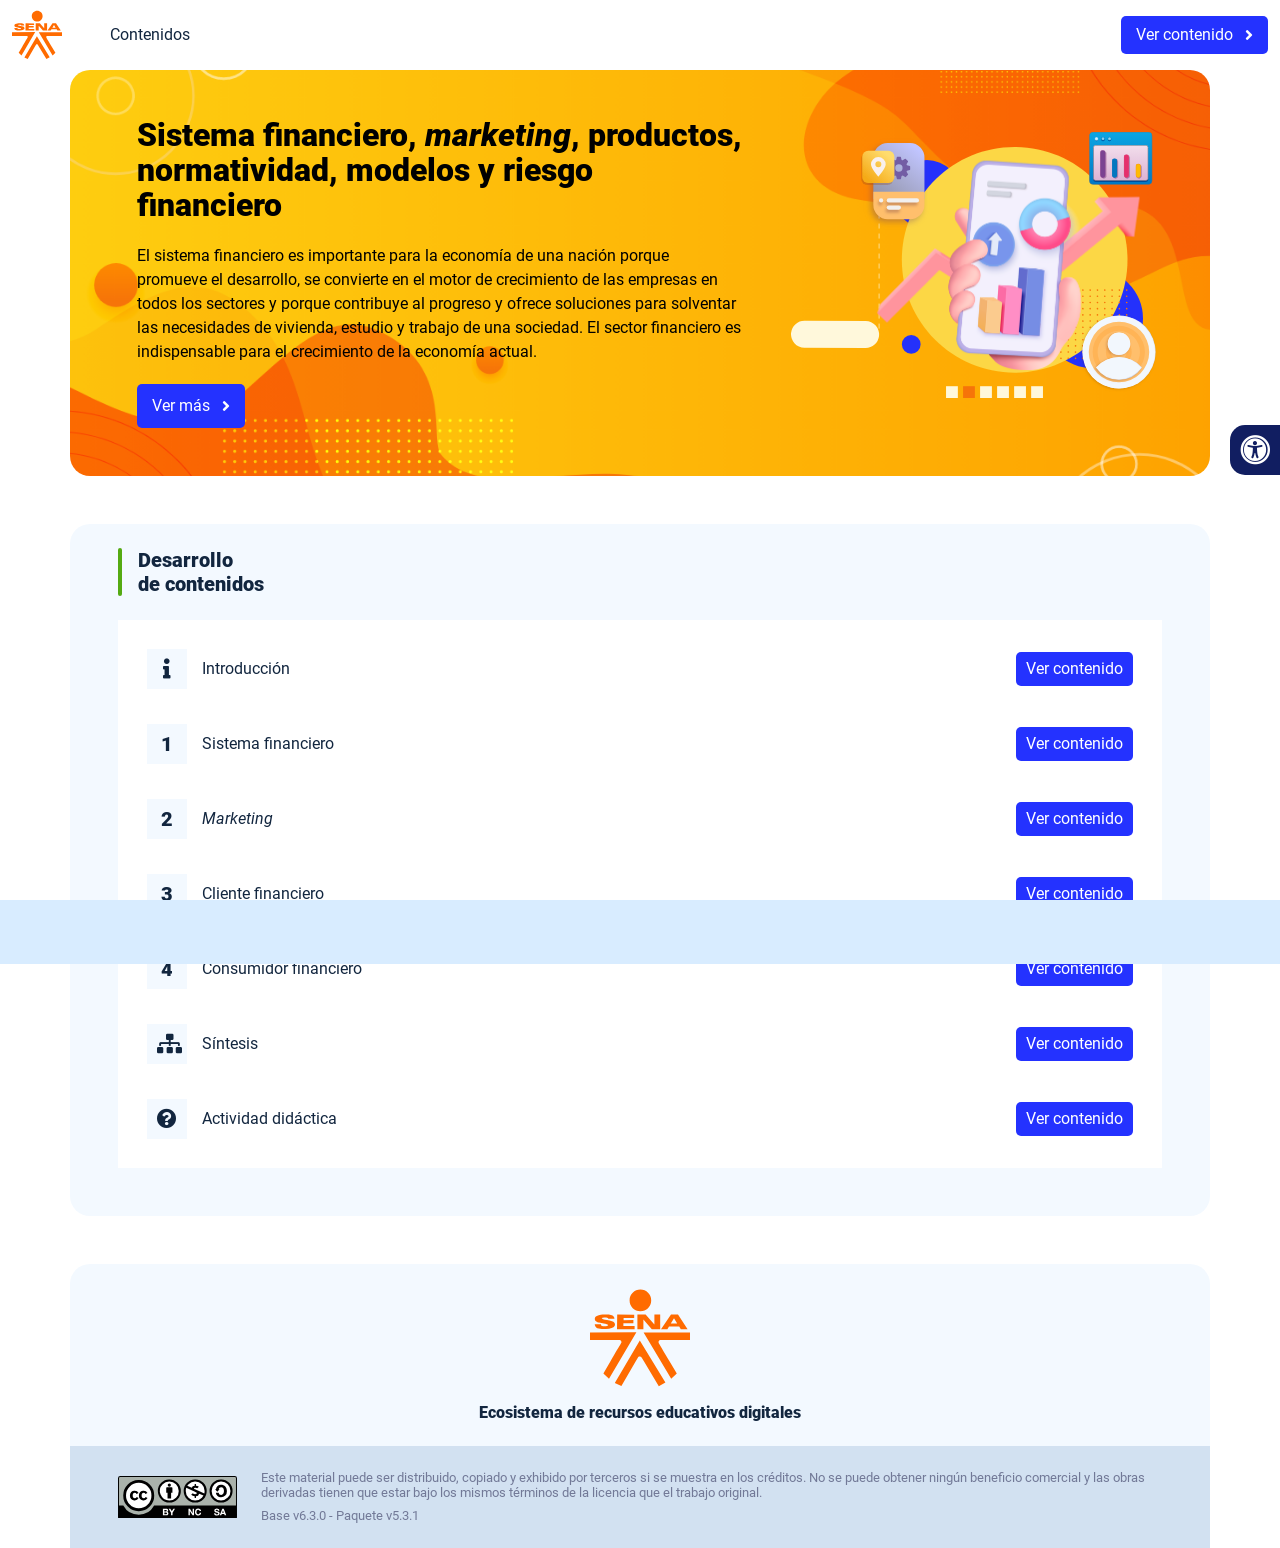
==== commit 14ecbe17: "new dist" ====
--- a/index.html
+++ b/index.html
@@ -1 +1 @@
-<!DOCTYPE html><html lang=""><head><meta charset="utf-8"><meta http-equiv="X-UA-Compatible" content="IE=edge"><meta name="viewport" content="width=device-width,initial-scale=1"><link rel="icon" href="favicon.ico"><title>Sistema financiero, marketing, productos, normatividad, modelos y riesgo financiero</title><link href="css/chunk-0c047e41.3babef71.css" rel="prefetch"><link href="css/chunk-25b302c8.3babef71.css" rel="prefetch"><link href="css/chunk-26fc7596.3babef71.css" rel="prefetch"><link href="css/chunk-2d2747e2.3babef71.css" rel="prefetch"><link href="css/chunk-32334cb6.3babef71.css" rel="prefetch"><link href="css/chunk-3c57cd7b.3babef71.css" rel="prefetch"><link href="css/chunk-4f2d402a.3babef71.css" rel="prefetch"><link href="css/chunk-4fde0a08.fef54ca8.css" rel="prefetch"><link href="css/chunk-515a8379.3432573e.css" rel="prefetch"><link href="css/chunk-59974754.2d9f77ca.css" rel="prefetch"><link href="css/chunk-6e1e538a.3ba0a060.css" rel="prefetch"><link href="css/chunk-766a929b.ad5fc1cc.css" rel="prefetch"><link href="css/chunk-f2df7d2c.3babef71.css" rel="prefetch"><link href="css/comple.cd3dae0d.css" rel="prefetch"><link href="css/creditos.53c49df0.css" rel="prefetch"><link href="css/glosario.77866d03.css" rel="prefetch"><link href="css/referencias.f591ef54.css" rel="prefetch"><link href="js/actividad.eed095f8.js" rel="prefetch"><link href="js/chunk-0206bfa0.868753eb.js" rel="prefetch"><link href="js/chunk-0c047e41.4eb2abb6.js" rel="prefetch"><link href="js/chunk-13a6037e.9a4a771e.js" rel="prefetch"><link href="js/chunk-18f95272.5b1c41d0.js" rel="prefetch"><link href="js/chunk-25b302c8.6c18a210.js" rel="prefetch"><link href="js/chunk-26fc7596.67b73e77.js" rel="prefetch"><link href="js/chunk-2c06842c.8cf4d62d.js" rel="prefetch"><link href="js/chunk-2d0e96ec.8db3a4ac.js" rel="prefetch"><link href="js/chunk-2d208d90.42850f5b.js" rel="prefetch"><link href="js/chunk-2d21d0e2.2e8c8f35.js" rel="prefetch"><link href="js/chunk-2d22c123.e433180f.js" rel="prefetch"><link href="js/chunk-2d2747e2.2894e9df.js" rel="prefetch"><link href="js/chunk-2e80bb9a.e43f470a.js" rel="prefetch"><link href="js/chunk-319206de.a180678d.js" rel="prefetch"><link href="js/chunk-32334cb6.9c0b7ef9.js" rel="prefetch"><link href="js/chunk-3c57cd7b.3edbc37e.js" rel="prefetch"><link href="js/chunk-3d6834f6.e5ed4049.js" rel="prefetch"><link href="js/chunk-4cdd78c0.8605f331.js" rel="prefetch"><link href="js/chunk-4f2d402a.298a073a.js" rel="prefetch"><link href="js/chunk-4fde0a08.591d1dd6.js" rel="prefetch"><link href="js/chunk-515a8379.d51d3396.js" rel="prefetch"><link href="js/chunk-53ccb27e.fd74b6d1.js" rel="prefetch"><link href="js/chunk-55d286b8.a912d75d.js" rel="prefetch"><link href="js/chunk-59974754.8a2cae66.js" rel="prefetch"><link href="js/chunk-6e1e538a.53d5dca6.js" rel="prefetch"><link href="js/chunk-766a929b.f6ca55fd.js" rel="prefetch"><link href="js/chunk-c796899c.201905ee.js" rel="prefetch"><link href="js/chunk-e8a7823a.6592a791.js" rel="prefetch"><link href="js/chunk-f2df7d2c.2ae6960c.js" rel="prefetch"><link href="js/chunk-fde47172.9b6032d3.js" rel="prefetch"><link href="js/comple.5be9232f.js" rel="prefetch"><link href="js/creditos.1ee45b6c.js" rel="prefetch"><link href="js/glosario.b8a505d2.js" rel="prefetch"><link href="js/intro.92851c37.js" rel="prefetch"><link href="js/referencias.4cc3cb79.js" rel="prefetch"><link href="js/sintesis.1e74dcb9.js" rel="prefetch"><link href="js/tema1.ac2baf9d.js" rel="prefetch"><link href="js/tema2.37915c84.js" rel="prefetch"><link href="js/tema3.e9a86293.js" rel="prefetch"><link href="js/tema4.7de36373.js" rel="prefetch"><link href="css/app.db610dc3.css" rel="preload" as="style"><link href="css/chunk-vendors.9b63742f.css" rel="preload" as="style"><link href="js/app.9e19909f.js" rel="preload" as="script"><link href="js/chunk-vendors.bc93eb7d.js" rel="preload" as="script"><link href="css/chunk-vendors.9b63742f.css" rel="stylesheet"><link href="css/app.db610dc3.css" rel="stylesheet"></head><body><noscript><strong>We're sorry but Sistema financiero, marketing, productos, normatividad, modelos y riesgo financiero doesn't work properly without JavaScript enabled. Please enable it to continue.</strong></noscript><div id="app"></div><script src="js/chunk-vendors.bc93eb7d.js"></script><script src="js/app.9e19909f.js"></script></body></html>+<!DOCTYPE html><html lang=""><head><meta charset="utf-8"><meta http-equiv="X-UA-Compatible" content="IE=edge"><meta name="viewport" content="width=device-width,initial-scale=1"><link rel="icon" href="favicon.ico"><title>Sistema financiero, marketing, productos, normatividad, modelos y riesgo financiero</title><link href="css/chunk-0c047e41.3babef71.css" rel="prefetch"><link href="css/chunk-25b302c8.3babef71.css" rel="prefetch"><link href="css/chunk-26fc7596.3babef71.css" rel="prefetch"><link href="css/chunk-2d2747e2.3babef71.css" rel="prefetch"><link href="css/chunk-32334cb6.3babef71.css" rel="prefetch"><link href="css/chunk-3c57cd7b.3babef71.css" rel="prefetch"><link href="css/chunk-4f2d402a.3babef71.css" rel="prefetch"><link href="css/chunk-4fde0a08.fef54ca8.css" rel="prefetch"><link href="css/chunk-515a8379.3432573e.css" rel="prefetch"><link href="css/chunk-59974754.2d9f77ca.css" rel="prefetch"><link href="css/chunk-6e1e538a.3ba0a060.css" rel="prefetch"><link href="css/chunk-766a929b.ad5fc1cc.css" rel="prefetch"><link href="css/chunk-f2df7d2c.3babef71.css" rel="prefetch"><link href="css/comple.cd3dae0d.css" rel="prefetch"><link href="css/creditos.53c49df0.css" rel="prefetch"><link href="css/glosario.77866d03.css" rel="prefetch"><link href="css/referencias.f591ef54.css" rel="prefetch"><link href="js/actividad.bb266c30.js" rel="prefetch"><link href="js/chunk-0206bfa0.868753eb.js" rel="prefetch"><link href="js/chunk-0c047e41.4eb2abb6.js" rel="prefetch"><link href="js/chunk-13a6037e.9a4a771e.js" rel="prefetch"><link href="js/chunk-18f95272.5b1c41d0.js" rel="prefetch"><link href="js/chunk-25b302c8.6c18a210.js" rel="prefetch"><link href="js/chunk-26fc7596.67b73e77.js" rel="prefetch"><link href="js/chunk-2c06842c.8cf4d62d.js" rel="prefetch"><link href="js/chunk-2d0e96ec.8db3a4ac.js" rel="prefetch"><link href="js/chunk-2d208d90.42850f5b.js" rel="prefetch"><link href="js/chunk-2d21d0e2.2e8c8f35.js" rel="prefetch"><link href="js/chunk-2d22c123.e433180f.js" rel="prefetch"><link href="js/chunk-2d2747e2.2894e9df.js" rel="prefetch"><link href="js/chunk-2e80bb9a.e43f470a.js" rel="prefetch"><link href="js/chunk-319206de.a180678d.js" rel="prefetch"><link href="js/chunk-32334cb6.9c0b7ef9.js" rel="prefetch"><link href="js/chunk-3c57cd7b.3edbc37e.js" rel="prefetch"><link href="js/chunk-3d6834f6.e5ed4049.js" rel="prefetch"><link href="js/chunk-4cdd78c0.8605f331.js" rel="prefetch"><link href="js/chunk-4f2d402a.298a073a.js" rel="prefetch"><link href="js/chunk-4fde0a08.591d1dd6.js" rel="prefetch"><link href="js/chunk-515a8379.d51d3396.js" rel="prefetch"><link href="js/chunk-53ccb27e.fd74b6d1.js" rel="prefetch"><link href="js/chunk-55d286b8.a912d75d.js" rel="prefetch"><link href="js/chunk-59974754.8a2cae66.js" rel="prefetch"><link href="js/chunk-6e1e538a.53d5dca6.js" rel="prefetch"><link href="js/chunk-766a929b.f6ca55fd.js" rel="prefetch"><link href="js/chunk-c796899c.201905ee.js" rel="prefetch"><link href="js/chunk-e8a7823a.6592a791.js" rel="prefetch"><link href="js/chunk-f2df7d2c.2ae6960c.js" rel="prefetch"><link href="js/chunk-fde47172.9b6032d3.js" rel="prefetch"><link href="js/comple.5be9232f.js" rel="prefetch"><link href="js/creditos.1ee45b6c.js" rel="prefetch"><link href="js/glosario.b8a505d2.js" rel="prefetch"><link href="js/intro.c3101422.js" rel="prefetch"><link href="js/referencias.4cc3cb79.js" rel="prefetch"><link href="js/sintesis.3da2b679.js" rel="prefetch"><link href="js/tema1.5a58b6e5.js" rel="prefetch"><link href="js/tema2.2a3df530.js" rel="prefetch"><link href="js/tema3.b2cf87ce.js" rel="prefetch"><link href="js/tema4.d1b717fc.js" rel="prefetch"><link href="css/app.a8628bfe.css" rel="preload" as="style"><link href="css/chunk-vendors.9b63742f.css" rel="preload" as="style"><link href="js/app.fc96c081.js" rel="preload" as="script"><link href="js/chunk-vendors.bc93eb7d.js" rel="preload" as="script"><link href="css/chunk-vendors.9b63742f.css" rel="stylesheet"><link href="css/app.a8628bfe.css" rel="stylesheet"></head><body><noscript><strong>We're sorry but Sistema financiero, marketing, productos, normatividad, modelos y riesgo financiero doesn't work properly without JavaScript enabled. Please enable it to continue.</strong></noscript><div id="app"></div><script src="js/chunk-vendors.bc93eb7d.js"></script><script src="js/app.fc96c081.js"></script></body></html>
--- a/css/app.a8628bfe.css
+++ b/css/app.a8628bfe.css
@@ -0,0 +1 @@
+*{box-sizing:inherit}:after,:before{box-sizing:inherit}html{height:100%;line-height:1.15;box-sizing:border-box;-webkit-font-smoothing:antialiased;-moz-osx-font-smoothing:grayscale;-webkit-text-size-adjust:100%;-ms-text-size-adjust:100%;text-rendering:optimizeLegibility}a,abbr,acronym,address,applet,article,aside,audio,b,big,blockquote,body,canvas,caption,center,cite,code,dd,del,details,dfn,div,dl,dt,em,embed,fieldset,figcaption,figure,footer,form,h1,h2,h3,h4,h5,h6,header,hgroup,html,i,iframe,img,ins,kbd,label,legend,li,mark,menu,nav,object,ol,output,p,pre,q,ruby,s,samp,section,small,span,strike,strong,sub,summary,sup,table,tbody,td,tfoot,th,thead,time,tr,tt,u,ul,var,video{margin:0;padding:0;border:0;outline:0;background:transparent;vertical-align:baseline}article,aside,details,figcaption,figure,footer,header,main,menu,nav,section,summary{display:block}[hidden],template{display:none}hr{box-sizing:content-box;height:0;border-bottom:1px solid #e8e8e8;border-left:0;border-right:0;border-top:0;margin:1.5em 0;overflow:visible}[hidden]{display:none}a{font-family:Roboto,sans-serif;font-size:1em;font-weight:400;text-decoration:none;color:#12263f;background-color:transparent;transition:all .15s ease-in-out;-webkit-text-decoration-skip:objects}a:active,a:hover{outline-width:0}a:active,a:focus,a:hover{color:#000}[type=button],[type=reset],[type=submit],button{-moz-appearance:none;appearance:none;cursor:pointer;display:inline-block;vertical-align:middle;border:0;border-radius:5px;color:#fff;background-color:#2432ff;font-family:Roboto,sans-serif;font-weight:400;font-size:1em;-webkit-font-smoothing:antialiased;line-height:1em;white-space:nowrap;text-decoration:none;text-transform:none;padding:.75em 1.5em;margin:0;-moz-user-select:none;user-select:none;overflow:visible;transition:background-color .15s ease-in-out}[type=button]:focus,[type=button]:hover,[type=reset]:focus,[type=reset]:hover,[type=submit]:focus,[type=submit]:hover,button:focus,button:hover{background-color:#2432ff;color:#fff}[type=button]:disabled,[type=reset]:disabled,[type=submit]:disabled,button:disabled{cursor:not-allowed;opacity:.5}[type=button]:disabled:hover,[type=reset]:disabled:hover,[type=submit]:disabled:hover,button:disabled:hover{background-color:#2432ff}input,select,textarea{margin:0;display:block;font-family:Roboto,sans-serif;font-size:16px}input{overflow:visible}[type=color],[type=date],[type=datetime-local],[type=datetime],[type=email],[type=month],[type=number],[type=password],[type=search],[type=tel],[type=text],[type=time],[type=url],[type=week],input:not([type]),select,select[multiple],textarea{background-color:#fff;border:1px solid #e8e8e8;border-radius:5px;box-shadow:inset 0 1px 3px rgba(0,0,0,.06);box-sizing:inherit;margin-bottom:.75em;padding:.5em;transition:border-color .15s ease-in-out;width:100%}[type=color]:hover,[type=date]:hover,[type=datetime-local]:hover,[type=datetime]:hover,[type=email]:hover,[type=month]:hover,[type=number]:hover,[type=password]:hover,[type=search]:hover,[type=tel]:hover,[type=text]:hover,[type=time]:hover,[type=url]:hover,[type=week]:hover,input:not([type]):hover,select:hover,select[multiple]:hover,textarea:hover{border-color:shade(#e8e8e8,20%)}[type=color]:focus,[type=date]:focus,[type=datetime-local]:focus,[type=datetime]:focus,[type=email]:focus,[type=month]:focus,[type=number]:focus,[type=password]:focus,[type=search]:focus,[type=tel]:focus,[type=text]:focus,[type=time]:focus,[type=url]:focus,[type=week]:focus,input:not([type]):focus,select:focus,select[multiple]:focus,textarea:focus{border-color:#54aa13;box-shadow:inset 0 1px 3px rgba(0,0,0,.06),0 0 5px rgba(221,104,8,.7);outline:none}[type=color]:disabled,[type=date]:disabled,[type=datetime-local]:disabled,[type=datetime]:disabled,[type=email]:disabled,[type=month]:disabled,[type=number]:disabled,[type=password]:disabled,[type=search]:disabled,[type=tel]:disabled,[type=text]:disabled,[type=time]:disabled,[type=url]:disabled,[type=week]:disabled,input:not([type]):disabled,select:disabled,select[multiple]:disabled,textarea:disabled{background-color:shade(#fff,5%);cursor:not-allowed}[type=color]:disabled:hover,[type=date]:disabled:hover,[type=datetime-local]:disabled:hover,[type=datetime]:disabled:hover,[type=email]:disabled:hover,[type=month]:disabled:hover,[type=number]:disabled:hover,[type=password]:disabled:hover,[type=search]:disabled:hover,[type=tel]:disabled:hover,[type=text]:disabled:hover,[type=time]:disabled:hover,[type=url]:disabled:hover,[type=week]:disabled:hover,input:not([type]):disabled:hover,select:disabled:hover,select[multiple]:disabled:hover,textarea:disabled:hover{border:1px solid #e8e8e8}select{text-transform:none;max-width:100%;border-radius:5px}::-webkit-file-upload-button{background-color:#2432ff;border:none;cursor:pointer;color:#fff;border-radius:5px;padding:.75em 1.5em}::-webkit-file-upload-button:hover{background-color:#2432ff}optgroup{font-weight:700}fieldset{border:1px solid #e8e8e8;background-color:transparent;padding:1.5em;-webkit-margin-start:0;-webkit-margin-end:0;-webkit-padding-before:1.5em;-webkit-padding-start:1.5em;-webkit-padding-end:1.5em;-webkit-padding-after:1.5em}legend{box-sizing:border-box;color:inherit;display:table;max-width:100%;padding:0;white-space:normal;font-weight:600;-webkit-padding-start:0;-webkit-padding-end:0}label,legend{margin-bottom:.375em}label{display:block;font-size:1em;font-family:Roboto,sans-serif;font-weight:900}textarea{overflow:auto;resize:vertical}[type=checkbox],[type=radio]{box-sizing:border-box;padding:0;display:inline;margin-right:.375em}[type=number]::-webkit-inner-spin-button,[type=number]::-webkit-outer-spin-button{height:auto}[type=search]{-webkit-appearance:textfield;outline-offset:-2px}[type=search]::-webkit-search-cancel-button,[type=search]::-webkit-search-decoration{-webkit-appearance:none;-moz-appearance:none}::-moz-placeholder{color:#999}::placeholder{color:#999}::-webkit-file-upload-button{-webkit-appearance:button;-moz-appearance:button;font:inherit}[type=file]{margin-bottom:.75em;width:100%}[type=button],[type=reset],[type=submit],button{-webkit-appearance:button}[type=button]::-moz-focus-inner,[type=reset]::-moz-focus-inner,[type=submit]::-moz-focus-inner,button::-moz-focus-inner{border-style:none;padding:0}[type=button]:-moz-focusring,[type=reset]:-moz-focusring,[type=submit]:-moz-focusring,button:-moz-focusring{outline:1px dotted ButtonText}progress{vertical-align:baseline}ol,ul{list-style:none;margin-bottom:1em}dt{font-weight:700}figure,img,picture,svg{margin:0;width:100%;max-width:100%}figcaption{display:block;background-color:#e8e8e8;padding:.75em 1.5em;font-size:.8em;font-weight:700}img,svg{display:block;border-style:none}svg:not(:root){overflow:hidden}audio,canvas,progress,video{display:inline-block}audio:not([controls]){display:none;height:0}template{display:none}table{border-collapse:collapse;border-spacing:0;table-layout:fixed;width:100%}td,th,tr{vertical-align:middle}td,th{border:1px solid #e8e8e8;padding:.75em}th{font-size:.875em;line-height:1.2}td{line-height:1.5}body{font-size:16px;font-weight:400;line-height:1.5}body,h1,h2,h3,h4,h5,h6{color:#12263f;font-family:Roboto,sans-serif}h1,h2,h3,h4,h5,h6{font-weight:900;line-height:1.2;margin:0 0 .75em}h1{font-size:2em}h2{font-size:1.5em}h3{font-size:1.25em}h4{font-size:1.125em}h5{font-size:1em}h6{font-size:.875em}p{font-family:Roboto,sans-serif;font-size:1em;font-weight:400;line-height:1.5;color:#12263f;margin-bottom:1em}b,strong{font-weight:700}dfn,em,i{font-style:italic}br{line-height:2em}u{text-decoration:underline}code,kbd,pre,samp{color:#727997;font-family:Lucida Console,Courier New,monospace;font-size:1em}sub,sup{font-size:75%;line-height:0;position:relative;vertical-align:baseline}sub{bottom:-.25em}sup{top:-.5em}small{font-size:80%}mark{background-color:#ffeb3b;color:#000}abbr[title]{border-bottom:none;text-decoration:underline;text-decoration:underline dotted}blockquote,q{quotes:none}::selection{background:#2196f3!important;color:#fff!important;text-shadow:none}::-moz-selection{background:#2196f3!important;color:#fff!important;text-shadow:none}img::selection{background:transparent}img::-moz-selection{background:transparent}body{-webkit-tap-highlight-color:#2196F3!important}details,menu{display:block}summary{display:list-item}@media print{*{background:transparent!important;color:#000!important;box-shadow:none!important;text-shadow:none!important}:after,:before,:first-letter,:first-line{background:transparent!important;color:#000!important;box-shadow:none!important;text-shadow:none!important}a,a:visited{text-decoration:underline}a[href]:after{content:" (" attr(href) ")"}a abbr[title]:after{content:" (" attr(title) ")"}a[href^="#"]:after,a[href^="javascript:"]:after{content:""}blockquote,pre{border:1px solid #999;page-break-inside:avoid}thead{display:table-header-group}img,tr{page-break-inside:avoid}img{max-width:100%!important}h2,h3,p{orphans:3;widows:3}h2,h3{page-break-after:avoid}}[data-aos][data-aos][data-aos-duration="50"],body[data-aos-duration="50"] [data-aos]{transition-duration:50ms}[data-aos][data-aos][data-aos-delay="50"],body[data-aos-delay="50"] [data-aos]{transition-delay:0s}[data-aos][data-aos][data-aos-delay="50"].aos-animate,body[data-aos-delay="50"] [data-aos].aos-animate{transition-delay:50ms}[data-aos][data-aos][data-aos-duration="100"],body[data-aos-duration="100"] [data-aos]{transition-duration:.1s}[data-aos][data-aos][data-aos-delay="100"],body[data-aos-delay="100"] [data-aos]{transition-delay:0s}[data-aos][data-aos][data-aos-delay="100"].aos-animate,body[data-aos-delay="100"] [data-aos].aos-animate{transition-delay:.1s}[data-aos][data-aos][data-aos-duration="150"],body[data-aos-duration="150"] [data-aos]{transition-duration:.15s}[data-aos][data-aos][data-aos-delay="150"],body[data-aos-delay="150"] [data-aos]{transition-delay:0s}[data-aos][data-aos][data-aos-delay="150"].aos-animate,body[data-aos-delay="150"] [data-aos].aos-animate{transition-delay:.15s}[data-aos][data-aos][data-aos-duration="200"],body[data-aos-duration="200"] [data-aos]{transition-duration:.2s}[data-aos][data-aos][data-aos-delay="200"],body[data-aos-delay="200"] [data-aos]{transition-delay:0s}[data-aos][data-aos][data-aos-delay="200"].aos-animate,body[data-aos-delay="200"] [data-aos].aos-animate{transition-delay:.2s}[data-aos][data-aos][data-aos-duration="250"],body[data-aos-duration="250"] [data-aos]{transition-duration:.25s}[data-aos][data-aos][data-aos-delay="250"],body[data-aos-delay="250"] [data-aos]{transition-delay:0s}[data-aos][data-aos][data-aos-delay="250"].aos-animate,body[data-aos-delay="250"] [data-aos].aos-animate{transition-delay:.25s}[data-aos][data-aos][data-aos-duration="300"],body[data-aos-duration="300"] [data-aos]{transition-duration:.3s}[data-aos][data-aos][data-aos-delay="300"],body[data-aos-delay="300"] [data-aos]{transition-delay:0s}[data-aos][data-aos][data-aos-delay="300"].aos-animate,body[data-aos-delay="300"] [data-aos].aos-animate{transition-delay:.3s}[data-aos][data-aos][data-aos-duration="350"],body[data-aos-duration="350"] [data-aos]{transition-duration:.35s}[data-aos][data-aos][data-aos-delay="350"],body[data-aos-delay="350"] [data-aos]{transition-delay:0s}[data-aos][data-aos][data-aos-delay="350"].aos-animate,body[data-aos-delay="350"] [data-aos].aos-animate{transition-delay:.35s}[data-aos][data-aos][data-aos-duration="400"],body[data-aos-duration="400"] [data-aos]{transition-duration:.4s}[data-aos][data-aos][data-aos-delay="400"],body[data-aos-delay="400"] [data-aos]{transition-delay:0s}[data-aos][data-aos][data-aos-delay="400"].aos-animate,body[data-aos-delay="400"] [data-aos].aos-animate{transition-delay:.4s}[data-aos][data-aos][data-aos-duration="450"],body[data-aos-duration="450"] [data-aos]{transition-duration:.45s}[data-aos][data-aos][data-aos-delay="450"],body[data-aos-delay="450"] [data-aos]{transition-delay:0s}[data-aos][data-aos][data-aos-delay="450"].aos-animate,body[data-aos-delay="450"] [data-aos].aos-animate{transition-delay:.45s}[data-aos][data-aos][data-aos-duration="500"],body[data-aos-duration="500"] [data-aos]{transition-duration:.5s}[data-aos][data-aos][data-aos-delay="500"],body[data-aos-delay="500"] [data-aos]{transition-delay:0s}[data-aos][data-aos][data-aos-delay="500"].aos-animate,body[data-aos-delay="500"] [data-aos].aos-animate{transition-delay:.5s}[data-aos][data-aos][data-aos-duration="550"],body[data-aos-duration="550"] [data-aos]{transition-duration:.55s}[data-aos][data-aos][data-aos-delay="550"],body[data-aos-delay="550"] [data-aos]{transition-delay:0s}[data-aos][data-aos][data-aos-delay="550"].aos-animate,body[data-aos-delay="550"] [data-aos].aos-animate{transition-delay:.55s}[data-aos][data-aos][data-aos-duration="600"],body[data-aos-duration="600"] [data-aos]{transition-duration:.6s}[data-aos][data-aos][data-aos-delay="600"],body[data-aos-delay="600"] [data-aos]{transition-delay:0s}[data-aos][data-aos][data-aos-delay="600"].aos-animate,body[data-aos-delay="600"] [data-aos].aos-animate{transition-delay:.6s}[data-aos][data-aos][data-aos-duration="650"],body[data-aos-duration="650"] [data-aos]{transition-duration:.65s}[data-aos][data-aos][data-aos-delay="650"],body[data-aos-delay="650"] [data-aos]{transition-delay:0s}[data-aos][data-aos][data-aos-delay="650"].aos-animate,body[data-aos-delay="650"] [data-aos].aos-animate{transition-delay:.65s}[data-aos][data-aos][data-aos-duration="700"],body[data-aos-duration="700"] [data-aos]{transition-duration:.7s}[data-aos][data-aos][data-aos-delay="700"],body[data-aos-delay="700"] [data-aos]{transition-delay:0s}[data-aos][data-aos][data-aos-delay="700"].aos-animate,body[data-aos-delay="700"] [data-aos].aos-animate{transition-delay:.7s}[data-aos][data-aos][data-aos-duration="750"],body[data-aos-duration="750"] [data-aos]{transition-duration:.75s}[data-aos][data-aos][data-aos-delay="750"],body[data-aos-delay="750"] [data-aos]{transition-delay:0s}[data-aos][data-aos][data-aos-delay="750"].aos-animate,body[data-aos-delay="750"] [data-aos].aos-animate{transition-delay:.75s}[data-aos][data-aos][data-aos-duration="800"],body[data-aos-duration="800"] [data-aos]{transition-duration:.8s}[data-aos][data-aos][data-aos-delay="800"],body[data-aos-delay="800"] [data-aos]{transition-delay:0s}[data-aos][data-aos][data-aos-delay="800"].aos-animate,body[data-aos-delay="800"] [data-aos].aos-animate{transition-delay:.8s}[data-aos][data-aos][data-aos-duration="850"],body[data-aos-duration="850"] [data-aos]{transition-duration:.85s}[data-aos][data-aos][data-aos-delay="850"],body[data-aos-delay="850"] [data-aos]{transition-delay:0s}[data-aos][data-aos][data-aos-delay="850"].aos-animate,body[data-aos-delay="850"] [data-aos].aos-animate{transition-delay:.85s}[data-aos][data-aos][data-aos-duration="900"],body[data-aos-duration="900"] [data-aos]{transition-duration:.9s}[data-aos][data-aos][data-aos-delay="900"],body[data-aos-delay="900"] [data-aos]{transition-delay:0s}[data-aos][data-aos][data-aos-delay="900"].aos-animate,body[data-aos-delay="900"] [data-aos].aos-animate{transition-delay:.9s}[data-aos][data-aos][data-aos-duration="950"],body[data-aos-duration="950"] [data-aos]{transition-duration:.95s}[data-aos][data-aos][data-aos-delay="950"],body[data-aos-delay="950"] [data-aos]{transition-delay:0s}[data-aos][data-aos][data-aos-delay="950"].aos-animate,body[data-aos-delay="950"] [data-aos].aos-animate{transition-delay:.95s}[data-aos][data-aos][data-aos-duration="1000"],body[data-aos-duration="1000"] [data-aos]{transition-duration:1s}[data-aos][data-aos][data-aos-delay="1000"],body[data-aos-delay="1000"] [data-aos]{transition-delay:0s}[data-aos][data-aos][data-aos-delay="1000"].aos-animate,body[data-aos-delay="1000"] [data-aos].aos-animate{transition-delay:1s}[data-aos][data-aos][data-aos-duration="1050"],body[data-aos-duration="1050"] [data-aos]{transition-duration:1.05s}[data-aos][data-aos][data-aos-delay="1050"],body[data-aos-delay="1050"] [data-aos]{transition-delay:0s}[data-aos][data-aos][data-aos-delay="1050"].aos-animate,body[data-aos-delay="1050"] [data-aos].aos-animate{transition-delay:1.05s}[data-aos][data-aos][data-aos-duration="1100"],body[data-aos-duration="1100"] [data-aos]{transition-duration:1.1s}[data-aos][data-aos][data-aos-delay="1100"],body[data-aos-delay="1100"] [data-aos]{transition-delay:0s}[data-aos][data-aos][data-aos-delay="1100"].aos-animate,body[data-aos-delay="1100"] [data-aos].aos-animate{transition-delay:1.1s}[data-aos][data-aos][data-aos-duration="1150"],body[data-aos-duration="1150"] [data-aos]{transition-duration:1.15s}[data-aos][data-aos][data-aos-delay="1150"],body[data-aos-delay="1150"] [data-aos]{transition-delay:0s}[data-aos][data-aos][data-aos-delay="1150"].aos-animate,body[data-aos-delay="1150"] [data-aos].aos-animate{transition-delay:1.15s}[data-aos][data-aos][data-aos-duration="1200"],body[data-aos-duration="1200"] [data-aos]{transition-duration:1.2s}[data-aos][data-aos][data-aos-delay="1200"],body[data-aos-delay="1200"] [data-aos]{transition-delay:0s}[data-aos][data-aos][data-aos-delay="1200"].aos-animate,body[data-aos-delay="1200"] [data-aos].aos-animate{transition-delay:1.2s}[data-aos][data-aos][data-aos-duration="1250"],body[data-aos-duration="1250"] [data-aos]{transition-duration:1.25s}[data-aos][data-aos][data-aos-delay="1250"],body[data-aos-delay="1250"] [data-aos]{transition-delay:0s}[data-aos][data-aos][data-aos-delay="1250"].aos-animate,body[data-aos-delay="1250"] [data-aos].aos-animate{transition-delay:1.25s}[data-aos][data-aos][data-aos-duration="1300"],body[data-aos-duration="1300"] [data-aos]{transition-duration:1.3s}[data-aos][data-aos][data-aos-delay="1300"],body[data-aos-delay="1300"] [data-aos]{transition-delay:0s}[data-aos][data-aos][data-aos-delay="1300"].aos-animate,body[data-aos-delay="1300"] [data-aos].aos-animate{transition-delay:1.3s}[data-aos][data-aos][data-aos-duration="1350"],body[data-aos-duration="1350"] [data-aos]{transition-duration:1.35s}[data-aos][data-aos][data-aos-delay="1350"],body[data-aos-delay="1350"] [data-aos]{transition-delay:0s}[data-aos][data-aos][data-aos-delay="1350"].aos-animate,body[data-aos-delay="1350"] [data-aos].aos-animate{transition-delay:1.35s}[data-aos][data-aos][data-aos-duration="1400"],body[data-aos-duration="1400"] [data-aos]{transition-duration:1.4s}[data-aos][data-aos][data-aos-delay="1400"],body[data-aos-delay="1400"] [data-aos]{transition-delay:0s}[data-aos][data-aos][data-aos-delay="1400"].aos-animate,body[data-aos-delay="1400"] [data-aos].aos-animate{transition-delay:1.4s}[data-aos][data-aos][data-aos-duration="1450"],body[data-aos-duration="1450"] [data-aos]{transition-duration:1.45s}[data-aos][data-aos][data-aos-delay="1450"],body[data-aos-delay="1450"] [data-aos]{transition-delay:0s}[data-aos][data-aos][data-aos-delay="1450"].aos-animate,body[data-aos-delay="1450"] [data-aos].aos-animate{transition-delay:1.45s}[data-aos][data-aos][data-aos-duration="1500"],body[data-aos-duration="1500"] [data-aos]{transition-duration:1.5s}[data-aos][data-aos][data-aos-delay="1500"],body[data-aos-delay="1500"] [data-aos]{transition-delay:0s}[data-aos][data-aos][data-aos-delay="1500"].aos-animate,body[data-aos-delay="1500"] [data-aos].aos-animate{transition-delay:1.5s}[data-aos][data-aos][data-aos-duration="1550"],body[data-aos-duration="1550"] [data-aos]{transition-duration:1.55s}[data-aos][data-aos][data-aos-delay="1550"],body[data-aos-delay="1550"] [data-aos]{transition-delay:0s}[data-aos][data-aos][data-aos-delay="1550"].aos-animate,body[data-aos-delay="1550"] [data-aos].aos-animate{transition-delay:1.55s}[data-aos][data-aos][data-aos-duration="1600"],body[data-aos-duration="1600"] [data-aos]{transition-duration:1.6s}[data-aos][data-aos][data-aos-delay="1600"],body[data-aos-delay="1600"] [data-aos]{transition-delay:0s}[data-aos][data-aos][data-aos-delay="1600"].aos-animate,body[data-aos-delay="1600"] [data-aos].aos-animate{transition-delay:1.6s}[data-aos][data-aos][data-aos-duration="1650"],body[data-aos-duration="1650"] [data-aos]{transition-duration:1.65s}[data-aos][data-aos][data-aos-delay="1650"],body[data-aos-delay="1650"] [data-aos]{transition-delay:0s}[data-aos][data-aos][data-aos-delay="1650"].aos-animate,body[data-aos-delay="1650"] [data-aos].aos-animate{transition-delay:1.65s}[data-aos][data-aos][data-aos-duration="1700"],body[data-aos-duration="1700"] [data-aos]{transition-duration:1.7s}[data-aos][data-aos][data-aos-delay="1700"],body[data-aos-delay="1700"] [data-aos]{transition-delay:0s}[data-aos][data-aos][data-aos-delay="1700"].aos-animate,body[data-aos-delay="1700"] [data-aos].aos-animate{transition-delay:1.7s}[data-aos][data-aos][data-aos-duration="1750"],body[data-aos-duration="1750"] [data-aos]{transition-duration:1.75s}[data-aos][data-aos][data-aos-delay="1750"],body[data-aos-delay="1750"] [data-aos]{transition-delay:0s}[data-aos][data-aos][data-aos-delay="1750"].aos-animate,body[data-aos-delay="1750"] [data-aos].aos-animate{transition-delay:1.75s}[data-aos][data-aos][data-aos-duration="1800"],body[data-aos-duration="1800"] [data-aos]{transition-duration:1.8s}[data-aos][data-aos][data-aos-delay="1800"],body[data-aos-delay="1800"] [data-aos]{transition-delay:0s}[data-aos][data-aos][data-aos-delay="1800"].aos-animate,body[data-aos-delay="1800"] [data-aos].aos-animate{transition-delay:1.8s}[data-aos][data-aos][data-aos-duration="1850"],body[data-aos-duration="1850"] [data-aos]{transition-duration:1.85s}[data-aos][data-aos][data-aos-delay="1850"],body[data-aos-delay="1850"] [data-aos]{transition-delay:0s}[data-aos][data-aos][data-aos-delay="1850"].aos-animate,body[data-aos-delay="1850"] [data-aos].aos-animate{transition-delay:1.85s}[data-aos][data-aos][data-aos-duration="1900"],body[data-aos-duration="1900"] [data-aos]{transition-duration:1.9s}[data-aos][data-aos][data-aos-delay="1900"],body[data-aos-delay="1900"] [data-aos]{transition-delay:0s}[data-aos][data-aos][data-aos-delay="1900"].aos-animate,body[data-aos-delay="1900"] [data-aos].aos-animate{transition-delay:1.9s}[data-aos][data-aos][data-aos-duration="1950"],body[data-aos-duration="1950"] [data-aos]{transition-duration:1.95s}[data-aos][data-aos][data-aos-delay="1950"],body[data-aos-delay="1950"] [data-aos]{transition-delay:0s}[data-aos][data-aos][data-aos-delay="1950"].aos-animate,body[data-aos-delay="1950"] [data-aos].aos-animate{transition-delay:1.95s}[data-aos][data-aos][data-aos-duration="2000"],body[data-aos-duration="2000"] [data-aos]{transition-duration:2s}[data-aos][data-aos][data-aos-delay="2000"],body[data-aos-delay="2000"] [data-aos]{transition-delay:0s}[data-aos][data-aos][data-aos-delay="2000"].aos-animate,body[data-aos-delay="2000"] [data-aos].aos-animate{transition-delay:2s}[data-aos][data-aos][data-aos-duration="2050"],body[data-aos-duration="2050"] [data-aos]{transition-duration:2.05s}[data-aos][data-aos][data-aos-delay="2050"],body[data-aos-delay="2050"] [data-aos]{transition-delay:0s}[data-aos][data-aos][data-aos-delay="2050"].aos-animate,body[data-aos-delay="2050"] [data-aos].aos-animate{transition-delay:2.05s}[data-aos][data-aos][data-aos-duration="2100"],body[data-aos-duration="2100"] [data-aos]{transition-duration:2.1s}[data-aos][data-aos][data-aos-delay="2100"],body[data-aos-delay="2100"] [data-aos]{transition-delay:0s}[data-aos][data-aos][data-aos-delay="2100"].aos-animate,body[data-aos-delay="2100"] [data-aos].aos-animate{transition-delay:2.1s}[data-aos][data-aos][data-aos-duration="2150"],body[data-aos-duration="2150"] [data-aos]{transition-duration:2.15s}[data-aos][data-aos][data-aos-delay="2150"],body[data-aos-delay="2150"] [data-aos]{transition-delay:0s}[data-aos][data-aos][data-aos-delay="2150"].aos-animate,body[data-aos-delay="2150"] [data-aos].aos-animate{transition-delay:2.15s}[data-aos][data-aos][data-aos-duration="2200"],body[data-aos-duration="2200"] [data-aos]{transition-duration:2.2s}[data-aos][data-aos][data-aos-delay="2200"],body[data-aos-delay="2200"] [data-aos]{transition-delay:0s}[data-aos][data-aos][data-aos-delay="2200"].aos-animate,body[data-aos-delay="2200"] [data-aos].aos-animate{transition-delay:2.2s}[data-aos][data-aos][data-aos-duration="2250"],body[data-aos-duration="2250"] [data-aos]{transition-duration:2.25s}[data-aos][data-aos][data-aos-delay="2250"],body[data-aos-delay="2250"] [data-aos]{transition-delay:0s}[data-aos][data-aos][data-aos-delay="2250"].aos-animate,body[data-aos-delay="2250"] [data-aos].aos-animate{transition-delay:2.25s}[data-aos][data-aos][data-aos-duration="2300"],body[data-aos-duration="2300"] [data-aos]{transition-duration:2.3s}[data-aos][data-aos][data-aos-delay="2300"],body[data-aos-delay="2300"] [data-aos]{transition-delay:0s}[data-aos][data-aos][data-aos-delay="2300"].aos-animate,body[data-aos-delay="2300"] [data-aos].aos-animate{transition-delay:2.3s}[data-aos][data-aos][data-aos-duration="2350"],body[data-aos-duration="2350"] [data-aos]{transition-duration:2.35s}[data-aos][data-aos][data-aos-delay="2350"],body[data-aos-delay="2350"] [data-aos]{transition-delay:0s}[data-aos][data-aos][data-aos-delay="2350"].aos-animate,body[data-aos-delay="2350"] [data-aos].aos-animate{transition-delay:2.35s}[data-aos][data-aos][data-aos-duration="2400"],body[data-aos-duration="2400"] [data-aos]{transition-duration:2.4s}[data-aos][data-aos][data-aos-delay="2400"],body[data-aos-delay="2400"] [data-aos]{transition-delay:0s}[data-aos][data-aos][data-aos-delay="2400"].aos-animate,body[data-aos-delay="2400"] [data-aos].aos-animate{transition-delay:2.4s}[data-aos][data-aos][data-aos-duration="2450"],body[data-aos-duration="2450"] [data-aos]{transition-duration:2.45s}[data-aos][data-aos][data-aos-delay="2450"],body[data-aos-delay="2450"] [data-aos]{transition-delay:0s}[data-aos][data-aos][data-aos-delay="2450"].aos-animate,body[data-aos-delay="2450"] [data-aos].aos-animate{transition-delay:2.45s}[data-aos][data-aos][data-aos-duration="2500"],body[data-aos-duration="2500"] [data-aos]{transition-duration:2.5s}[data-aos][data-aos][data-aos-delay="2500"],body[data-aos-delay="2500"] [data-aos]{transition-delay:0s}[data-aos][data-aos][data-aos-delay="2500"].aos-animate,body[data-aos-delay="2500"] [data-aos].aos-animate{transition-delay:2.5s}[data-aos][data-aos][data-aos-duration="2550"],body[data-aos-duration="2550"] [data-aos]{transition-duration:2.55s}[data-aos][data-aos][data-aos-delay="2550"],body[data-aos-delay="2550"] [data-aos]{transition-delay:0s}[data-aos][data-aos][data-aos-delay="2550"].aos-animate,body[data-aos-delay="2550"] [data-aos].aos-animate{transition-delay:2.55s}[data-aos][data-aos][data-aos-duration="2600"],body[data-aos-duration="2600"] [data-aos]{transition-duration:2.6s}[data-aos][data-aos][data-aos-delay="2600"],body[data-aos-delay="2600"] [data-aos]{transition-delay:0s}[data-aos][data-aos][data-aos-delay="2600"].aos-animate,body[data-aos-delay="2600"] [data-aos].aos-animate{transition-delay:2.6s}[data-aos][data-aos][data-aos-duration="2650"],body[data-aos-duration="2650"] [data-aos]{transition-duration:2.65s}[data-aos][data-aos][data-aos-delay="2650"],body[data-aos-delay="2650"] [data-aos]{transition-delay:0s}[data-aos][data-aos][data-aos-delay="2650"].aos-animate,body[data-aos-delay="2650"] [data-aos].aos-animate{transition-delay:2.65s}[data-aos][data-aos][data-aos-duration="2700"],body[data-aos-duration="2700"] [data-aos]{transition-duration:2.7s}[data-aos][data-aos][data-aos-delay="2700"],body[data-aos-delay="2700"] [data-aos]{transition-delay:0s}[data-aos][data-aos][data-aos-delay="2700"].aos-animate,body[data-aos-delay="2700"] [data-aos].aos-animate{transition-delay:2.7s}[data-aos][data-aos][data-aos-duration="2750"],body[data-aos-duration="2750"] [data-aos]{transition-duration:2.75s}[data-aos][data-aos][data-aos-delay="2750"],body[data-aos-delay="2750"] [data-aos]{transition-delay:0s}[data-aos][data-aos][data-aos-delay="2750"].aos-animate,body[data-aos-delay="2750"] [data-aos].aos-animate{transition-delay:2.75s}[data-aos][data-aos][data-aos-duration="2800"],body[data-aos-duration="2800"] [data-aos]{transition-duration:2.8s}[data-aos][data-aos][data-aos-delay="2800"],body[data-aos-delay="2800"] [data-aos]{transition-delay:0s}[data-aos][data-aos][data-aos-delay="2800"].aos-animate,body[data-aos-delay="2800"] [data-aos].aos-animate{transition-delay:2.8s}[data-aos][data-aos][data-aos-duration="2850"],body[data-aos-duration="2850"] [data-aos]{transition-duration:2.85s}[data-aos][data-aos][data-aos-delay="2850"],body[data-aos-delay="2850"] [data-aos]{transition-delay:0s}[data-aos][data-aos][data-aos-delay="2850"].aos-animate,body[data-aos-delay="2850"] [data-aos].aos-animate{transition-delay:2.85s}[data-aos][data-aos][data-aos-duration="2900"],body[data-aos-duration="2900"] [data-aos]{transition-duration:2.9s}[data-aos][data-aos][data-aos-delay="2900"],body[data-aos-delay="2900"] [data-aos]{transition-delay:0s}[data-aos][data-aos][data-aos-delay="2900"].aos-animate,body[data-aos-delay="2900"] [data-aos].aos-animate{transition-delay:2.9s}[data-aos][data-aos][data-aos-duration="2950"],body[data-aos-duration="2950"] [data-aos]{transition-duration:2.95s}[data-aos][data-aos][data-aos-delay="2950"],body[data-aos-delay="2950"] [data-aos]{transition-delay:0s}[data-aos][data-aos][data-aos-delay="2950"].aos-animate,body[data-aos-delay="2950"] [data-aos].aos-animate{transition-delay:2.95s}[data-aos][data-aos][data-aos-duration="3000"],body[data-aos-duration="3000"] [data-aos]{transition-duration:3s}[data-aos][data-aos][data-aos-delay="3000"],body[data-aos-delay="3000"] [data-aos]{transition-delay:0s}[data-aos][data-aos][data-aos-delay="3000"].aos-animate,body[data-aos-delay="3000"] [data-aos].aos-animate{transition-delay:3s}[data-aos]{pointer-events:none}[data-aos].aos-animate{pointer-events:auto}[data-aos][data-aos][data-aos-easing=linear],body[data-aos-easing=linear] [data-aos]{transition-timing-function:cubic-bezier(.25,.25,.75,.75)}[data-aos][data-aos][data-aos-easing=ease],body[data-aos-easing=ease] [data-aos]{transition-timing-function:ease}[data-aos][data-aos][data-aos-easing=ease-in],body[data-aos-easing=ease-in] [data-aos]{transition-timing-function:ease-in}[data-aos][data-aos][data-aos-easing=ease-out],body[data-aos-easing=ease-out] [data-aos]{transition-timing-function:ease-out}[data-aos][data-aos][data-aos-easing=ease-in-out],body[data-aos-easing=ease-in-out] [data-aos]{transition-timing-function:ease-in-out}[data-aos][data-aos][data-aos-easing=ease-in-back],body[data-aos-easing=ease-in-back] [data-aos]{transition-timing-function:cubic-bezier(.6,-.28,.735,.045)}[data-aos][data-aos][data-aos-easing=ease-out-back],body[data-aos-easing=ease-out-back] [data-aos]{transition-timing-function:cubic-bezier(.175,.885,.32,1.275)}[data-aos][data-aos][data-aos-easing=ease-in-out-back],body[data-aos-easing=ease-in-out-back] [data-aos]{transition-timing-function:cubic-bezier(.68,-.55,.265,1.55)}[data-aos][data-aos][data-aos-easing=ease-in-sine],body[data-aos-easing=ease-in-sine] [data-aos]{transition-timing-function:cubic-bezier(.47,0,.745,.715)}[data-aos][data-aos][data-aos-easing=ease-out-sine],body[data-aos-easing=ease-out-sine] [data-aos]{transition-timing-function:cubic-bezier(.39,.575,.565,1)}[data-aos][data-aos][data-aos-easing=ease-in-out-sine],body[data-aos-easing=ease-in-out-sine] [data-aos]{transition-timing-function:cubic-bezier(.445,.05,.55,.95)}[data-aos][data-aos][data-aos-easing=ease-in-quad],body[data-aos-easing=ease-in-quad] [data-aos]{transition-timing-function:cubic-bezier(.55,.085,.68,.53)}[data-aos][data-aos][data-aos-easing=ease-out-quad],body[data-aos-easing=ease-out-quad] [data-aos]{transition-timing-function:cubic-bezier(.25,.46,.45,.94)}[data-aos][data-aos][data-aos-easing=ease-in-out-quad],body[data-aos-easing=ease-in-out-quad] [data-aos]{transition-timing-function:cubic-bezier(.455,.03,.515,.955)}[data-aos][data-aos][data-aos-easing=ease-in-cubic],body[data-aos-easing=ease-in-cubic] [data-aos]{transition-timing-function:cubic-bezier(.55,.085,.68,.53)}[data-aos][data-aos][data-aos-easing=ease-out-cubic],body[data-aos-easing=ease-out-cubic] [data-aos]{transition-timing-function:cubic-bezier(.25,.46,.45,.94)}[data-aos][data-aos][data-aos-easing=ease-in-out-cubic],body[data-aos-easing=ease-in-out-cubic] [data-aos]{transition-timing-function:cubic-bezier(.455,.03,.515,.955)}[data-aos][data-aos][data-aos-easing=ease-in-quart],body[data-aos-easing=ease-in-quart] [data-aos]{transition-timing-function:cubic-bezier(.55,.085,.68,.53)}[data-aos][data-aos][data-aos-easing=ease-out-quart],body[data-aos-easing=ease-out-quart] [data-aos]{transition-timing-function:cubic-bezier(.25,.46,.45,.94)}[data-aos][data-aos][data-aos-easing=ease-in-out-quart],body[data-aos-easing=ease-in-out-quart] [data-aos]{transition-timing-function:cubic-bezier(.455,.03,.515,.955)}@media screen{html:not(.no-js) [data-aos^=fade][data-aos^=fade]{opacity:0;transition-property:opacity,transform}html:not(.no-js) [data-aos^=fade][data-aos^=fade].aos-animate{opacity:1;transform:none}html:not(.no-js) [data-aos=fade-up]{transform:translate3d(0,100px,0)}html:not(.no-js) [data-aos=fade-down]{transform:translate3d(0,-100px,0)}html:not(.no-js) [data-aos=fade-right]{transform:translate3d(-100px,0,0)}html:not(.no-js) [data-aos=fade-left]{transform:translate3d(100px,0,0)}html:not(.no-js) [data-aos=fade-up-right]{transform:translate3d(-100px,100px,0)}html:not(.no-js) [data-aos=fade-up-left]{transform:translate3d(100px,100px,0)}html:not(.no-js) [data-aos=fade-down-right]{transform:translate3d(-100px,-100px,0)}html:not(.no-js) [data-aos=fade-down-left]{transform:translate3d(100px,-100px,0)}html:not(.no-js) [data-aos^=zoom][data-aos^=zoom]{opacity:0;transition-property:opacity,transform}html:not(.no-js) [data-aos^=zoom][data-aos^=zoom].aos-animate{opacity:1;transform:translateZ(0) scale(1)}html:not(.no-js) [data-aos=zoom-in]{transform:scale(.6)}html:not(.no-js) [data-aos=zoom-in-up]{transform:translate3d(0,100px,0) scale(.6)}html:not(.no-js) [data-aos=zoom-in-down]{transform:translate3d(0,-100px,0) scale(.6)}html:not(.no-js) [data-aos=zoom-in-right]{transform:translate3d(-100px,0,0) scale(.6)}html:not(.no-js) [data-aos=zoom-in-left]{transform:translate3d(100px,0,0) scale(.6)}html:not(.no-js) [data-aos=zoom-out]{transform:scale(1.2)}html:not(.no-js) [data-aos=zoom-out-up]{transform:translate3d(0,100px,0) scale(1.2)}html:not(.no-js) [data-aos=zoom-out-down]{transform:translate3d(0,-100px,0) scale(1.2)}html:not(.no-js) [data-aos=zoom-out-right]{transform:translate3d(-100px,0,0) scale(1.2)}html:not(.no-js) [data-aos=zoom-out-left]{transform:translate3d(100px,0,0) scale(1.2)}html:not(.no-js) [data-aos^=flip][data-aos^=flip]{backface-visibility:hidden;transition-property:transform}html:not(.no-js) [data-aos=flip-left]{transform:perspective(2500px) rotateY(-100deg)}html:not(.no-js) [data-aos=flip-left].aos-animate{transform:perspective(2500px) rotateY(0)}html:not(.no-js) [data-aos=flip-right]{transform:perspective(2500px) rotateY(100deg)}html:not(.no-js) [data-aos=flip-right].aos-animate{transform:perspective(2500px) rotateY(0)}html:not(.no-js) [data-aos=flip-up]{transform:perspective(2500px) rotateX(-100deg)}html:not(.no-js) [data-aos=flip-up].aos-animate{transform:perspective(2500px) rotateX(0)}html:not(.no-js) [data-aos=flip-down]{transform:perspective(2500px) rotateX(100deg)}html:not(.no-js) [data-aos=flip-down].aos-animate{transform:perspective(2500px) rotateX(0)}}.actividad{background-color:#f2f2f2}.acordion{position:relative}.acordion__header{display:flex;align-items:center;margin-bottom:25px;cursor:pointer;justify-content:space-between}.acordion__accion__btn--a,.acordion__accion__btn--b{width:40px;height:40px;border-radius:50%;position:relative}.acordion__accion__btn--a i,.acordion__accion__btn--b i{position:absolute;top:50%;left:50%;transform:translate(-50%,-50%)}.acordion__accion__btn--a{background-color:#fff;box-shadow:0 3px 5px 0 rgba(17,30,97,.3)}.acordion__accion__btn--b{border:1px solid #111e61}.acordion__contenido{overflow:hidden;transition:height .5s ease-in-out}.acordion .indicador__container{transform:translateY(15px)}.bloque-texto-a{position:relative}.bloque-texto-a:before{content:"";display:block;position:absolute;top:0;bottom:0;left:50%;right:0}.bloque-texto-a>div{position:relative}.bloque-texto-a.color-primario,.bloque-texto-a__texto{background-color:#fff}.bloque-texto-a.color-primario:before{background-color:#f67409}.bloque-texto-a.color-secundario{background-color:#fee376}.bloque-texto-a.color-secundario:before{background-color:#fece10}.bloque-texto-a.color-acento-contenido{background-color:#94ec51}.bloque-texto-a.color-acento-contenido:before{background-color:#54aa13}.bloque-texto-a.color-acento-botones{background-color:#bdc1ff}.bloque-texto-a.color-acento-botones:before{background-color:#2432ff}.bloque-texto-b{position:relative}.bloque-texto-b:before{content:"";display:block;position:absolute;top:40%;bottom:0;left:35%;right:0}.bloque-texto-b__texto{position:relative}.bloque-texto-b__texto *{display:inline}.bloque-texto-b i{font-size:2.5em;color:#54aa13}.bloque-texto-b i:first-of-type{margin-right:15px}.bloque-texto-b i:last-of-type{margin-left:15px;vertical-align:text-top}.bloque-texto-b.color-primario:before{background-color:#f67409}.bloque-texto-b.color-secundario:before{background-color:#fece10}.bloque-texto-b.color-acento-contenido:before{background-color:#54aa13}.bloque-texto-b.color-acento-botones:before{background-color:#2432ff}.bloque-texto-c i{font-size:2.5em;color:#54aa13}.bloque-texto-c:after{content:"";display:block;width:30px;height:30px;background-color:#54aa13;position:relative;left:calc(100% - 30px)}.bloque-texto-c.color-primario{background-color:#f67409}.bloque-texto-c.color-secundario{background-color:#fece10}.bloque-texto-c.color-acento-contenido{background-color:#54aa13}.bloque-texto-c.color-acento-botones{background-color:#2432ff}.bloque-texto-d{border-top:1px solid #54aa13;position:relative}.bloque-texto-d:before{content:"";display:block;position:absolute;top:40%;bottom:0;left:35%;right:0}.bloque-texto-d__texto{position:relative}.bloque-texto-d__texto *{display:inline}.bloque-texto-d i{font-size:2.5em;color:#54aa13}.bloque-texto-d i:first-of-type{margin-right:15px}.bloque-texto-d i:last-of-type{margin-left:15px;vertical-align:text-top}.bloque-texto-d__autor,.bloque-texto-e__autor{text-align:right;position:relative}.bloque-texto-d.color-primario:before{background-color:#f67409}.bloque-texto-d.color-secundario:before{background-color:#fece10}.bloque-texto-d.color-acento-contenido:before{background-color:#54aa13}.bloque-texto-d.color-acento-botones:before{background-color:#2432ff}.bloque-texto-e__texto *{display:inline}.bloque-texto-e i{font-size:2.5em;color:#54aa13}.bloque-texto-e i:first-of-type{margin-right:15px}.bloque-texto-e i:last-of-type{margin-left:15px;vertical-align:text-top}.bloque-texto-e.color-primario{background-color:#f67409}.bloque-texto-e.color-secundario{background-color:#fece10}.bloque-texto-e.color-acento-contenido{background-color:#54aa13}.bloque-texto-e.color-acento-botones{background-color:#2432ff}.bloque-texto-f{display:flex;flex-direction:column;position:relative;padding-bottom:50px}.bloque-texto-f:before{content:"";display:block;position:absolute;top:0;left:0;right:0;bottom:50px}.bloque-texto-f__comillas{position:static}.bloque-texto-f__comillas i{position:absolute;font-size:2.5em;color:#54aa13}.bloque-texto-f__comillas i:first-of-type{margin-right:15px;top:0;left:40px;transform:translate(-50%,-50%)}.bloque-texto-f__comillas i:last-of-type{margin-left:15px;vertical-align:text-top;top:calc(100% - 50px);right:10px;margin:0;transform:translate(-50%,-50%)}.bloque-texto-f__texto{position:relative}.bloque-texto-f__texto *{display:inline}.bloque-texto-f__autor{text-align:center;position:relative}.bloque-texto-f__avatar{position:relative;height:50px}.bloque-texto-f__avatar__img{background-color:#fff;position:absolute;top:0;left:50%;transform:translateX(-50%);width:100px;border-radius:50%;overflow:hidden;border:5px solid #fff;box-shadow:0 0 10px 0 rgba(0,0,0,.3)}.bloque-texto-f.color-primario:before{background-color:#f67409}.bloque-texto-f.color-secundario:before{background-color:#fece10}.bloque-texto-f.color-acento-contenido:before{background-color:#54aa13}.bloque-texto-f.color-acento-botones:before{background-color:#2432ff}.bloque-texto-g{position:relative;display:flex;justify-content:flex-end}.bloque-texto-g__img{width:50%;position:absolute;top:0;left:0;bottom:0;background-position:50%;background-size:cover}.bloque-texto-g__texto{position:relative;width:60%;background-color:hsla(0,0%,100%,.95)}.bloque-texto-g__texto *{display:inline}@media (max-width:992px){.bloque-texto-g{padding-top:40%!important}.bloque-texto-g__img{width:100%;height:50%}.bloque-texto-g__texto{width:100%}}@media (max-width:576px){.bloque-texto-g{padding-top:200px!important}.bloque-texto-g__img{height:250px}}.bloque-texto-g.color-primario{background-color:#f67409}.bloque-texto-g.color-secundario{background-color:#fece10}.bloque-texto-g.color-acento-contenido{background-color:#54aa13}.bloque-texto-g.color-acento-botones{background-color:#2432ff}.tabs-a__tab{display:block;width:100%;text-align:left;background-color:#d8ecff;padding:15px 20px;border-radius:5px;color:#111e61;line-height:1.2em}.tabs-a__tab__text{overflow:hidden;text-overflow:ellipsis}.tabs-a__tab:last-child{margin-bottom:0!important}.tabs-a__tab:active,.tabs-a__tab:focus,.tabs-a__tab:hover{color:#111e61}.tabs-a__tab__selected{font-weight:700}@media (min-width:992px){.tabs-a__tab__selected{position:relative}.tabs-a__tab__selected:before{content:"";display:block;position:absolute;right:0;top:50%;width:15px;height:15px;transform:translate(5px,-50%) rotate(45deg);background-color:#2432ff}}.tabs-a__content-item{opacity:0}.tabs-a__content-item--active{animation:tab-content-active .5s ease-in-out forwards}.tabs-a.color-primario .tabs-a__tab:active,.tabs-a.color-primario .tabs-a__tab:focus,.tabs-a.color-primario .tabs-a__tab:hover{background-color:#f67409;color:#fff}.tabs-a.color-primario .tabs-a__tab__selected{background-color:#f67409;color:#fff}.tabs-a.color-primario .tabs-a__tab__selected:before{background-color:#f67409}.tabs-a.color-secundario .tabs-a__tab:active,.tabs-a.color-secundario .tabs-a__tab:focus,.tabs-a.color-secundario .tabs-a__tab:hover{background-color:#fece10;color:#12263f}.tabs-a.color-secundario .tabs-a__tab__selected{background-color:#fece10;color:#12263f}.tabs-a.color-secundario .tabs-a__tab__selected:before{background-color:#fece10}.tabs-a.color-acento-contenido .tabs-a__tab:active,.tabs-a.color-acento-contenido .tabs-a__tab:focus,.tabs-a.color-acento-contenido .tabs-a__tab:hover{background-color:#54aa13;color:#fff}.tabs-a.color-acento-contenido .tabs-a__tab__selected{background-color:#54aa13;color:#fff}.tabs-a.color-acento-contenido .tabs-a__tab__selected:before{background-color:#54aa13}.tabs-a.color-acento-botones .tabs-a__tab:active,.tabs-a.color-acento-botones .tabs-a__tab:focus,.tabs-a.color-acento-botones .tabs-a__tab:hover{background-color:#2432ff;color:#12263f}.tabs-a.color-acento-botones .tabs-a__tab__selected{background-color:#2432ff;color:#12263f}.tabs-a.color-acento-botones .tabs-a__tab__selected:before{background-color:#2432ff}@keyframes tab-content-active{0%{opacity:0}to{opacity:1}}.tabs-b{border-bottom:1px solid #afafaf}.tabs-b__tab{display:flex;flex-direction:column;align-items:center;padding:20px;background-color:#f6f6f6;border-right:2px solid #afafaf;border-bottom:2px solid #afafaf;cursor:pointer}.tabs-b__tab:active,.tabs-b__tab:focus,.tabs-b__tab:hover{background-color:#e8e8e8}.tabs-b__tab:last-child{border-right:none}.tabs-b__tab__icon{width:50px;margin-bottom:20px}.tabs-b__tab__title{text-align:center;font-size:.875em;line-height:1.1em;display:flex;height:100%;align-items:center}.tabs-b__tab--active{background-color:transparent;border-top:5px solid!important;border-bottom:none}.tabs-b__tab--active:active,.tabs-b__tab--active:focus,.tabs-b__tab--active:hover{background-color:transparent}.tabs-b__tab--active .tabs-b__tab__title{font-weight:700}@media (min-width:576px) and (max-width:992px){.tabs-b__tab{border-top:2px solid #afafaf}.tabs-b__tab:first-child{border-left:2px solid #afafaf}.tabs-b__tab:last-child{border-right:2px solid #afafaf}.tabs-b__tab:nth-child(4){border-left:2px solid #afafaf}.tabs-b__tab:nth-child(n+4){border-top:none}.tabs-b__tab--active:nth-child(-n+3){border-bottom:2px solid #afafaf}}@media (max-width:576px){.tabs-b__tab:last-child{border-right:2px solid #afafaf}.tabs-b__tab:nth-child(-n+2){border-top:2px solid #afafaf}.tabs-b__tab:nth-child(odd){border-left:2px solid #afafaf}}.tabs-b.color-primario .tabs-b__tab--active{border-top-color:#f67409!important}.tabs-b.color-secundario .tabs-b__tab--active{border-top-color:#fece10!important}.tabs-b.color-acento-contenido .tabs-b__tab--active{border-top-color:#54aa13!important}.tabs-b.color-acento-botones .tabs-b__tab--active{border-top-color:#2432ff!important}.tabs-c{border-bottom:1px solid #afafaf}.tabs-c__header{margin-bottom:15px}.tabs-c__tab{border-bottom:4px solid #e8e8e8;line-height:1.2;text-align:center;display:flex;align-items:center;justify-content:center;position:relative}.tabs-c__tab:after,.tabs-c__tab:before{content:"";display:block;position:absolute;transform:translate(-50%,-50%)}.tabs-c__tab:after{width:2px;height:20px;top:50%;right:-2px;background-color:#e8e8e8}.tabs-c__tab:last-child:after{display:none}@media (min-width:992px) and (max-width:1200px){.tabs-c__tab:nth-child(3n):after{display:none}}@media (min-width:576px) and (max-width:992px){.tabs-c__tab:nth-child(2n):after{display:none}}@media (max-width:576px){.tabs-c__tab:after{display:none}}.tabs-c__tab--active{border-bottom:4px solid!important}.tabs-c__tab--active:before{width:0;height:0;border-left:10px solid transparent;border-right:10px solid transparent;border-top:10px solid;left:50%;top:calc(100% + 6px)}.tabs-c__tab--active:active,.tabs-c__tab--active:focus,.tabs-c__tab--active:hover{background-color:transparent}.tabs-c__tab--active .tabs-b__tab__title{font-weight:700}.tabs-c.color-primario .tabs-c__tab--active{border-bottom-color:#f67409!important}.tabs-c.color-primario .tabs-c__tab--active:before{border-top-color:#f67409}.tabs-c.color-secundario .tabs-c__tab--active{border-bottom-color:#fece10!important}.tabs-c.color-secundario .tabs-c__tab--active:before{border-top-color:#fece10}.tabs-c.color-acento-contenido .tabs-c__tab--active{border-bottom-color:#54aa13!important}.tabs-c.color-acento-contenido .tabs-c__tab--active:before{border-top-color:#54aa13}.tabs-c.color-acento-botones .tabs-c__tab--active{border-bottom-color:#2432ff!important}.tabs-c.color-acento-botones .tabs-c__tab--active:before{border-top-color:#2432ff}.fade-enter-active,.fade-leave-active{transition:opacity .5s}.fade-enter,.fade-leave-to{opacity:0}table *{line-height:1.2}table caption{margin-top:5px;color:#12263f;font-size:.8em;background-color:#e8e8e8;padding:.75em 1.5em;font-weight:700}.tabla-a{overflow-x:auto}.tabla-a table{min-width:700px}.tabla-a thead{border-top:5px solid;color:#111e61;background-color:#e8e8e8}.tabla-a th{border-color:#e8e8e8;font-weight:700;text-align:center;font-size:1.125em}.tabla-a.color-primario thead{border-color:#f67409}.tabla-a.color-secundario thead{border-color:#fece10}.tabla-a.color-acento-contenido thead{border-color:#54aa13}.tabla-a.color-acento-botones thead{border-color:#2432ff}.tabla-b,.tabla-c{overflow-x:auto}.tabla-b__header{background-color:#54aa13;padding:15px;text-align:center;position:sticky;left:0}.tabla-b__header *{color:#fff}.tabla-b table,.tabla-c table{table-layout:auto;min-width:700px}.tabla-b tr:nth-child(2n),.tabla-c tr:nth-child(2n){background-color:hsla(0,0%,91%,.4)}.tabla-b td,.tabla-b th,.tabla-c td,.tabla-c th{border:none;padding:20px 40px}.tabla-b th,.tabla-c th{width:200px;border-right:1px solid #e8e8e8}.color-primario.tabla-c .tabla-b__header,.tabla-b.color-primario .tabla-b__header{background-color:#f67409}.color-primario.tabla-c .tabla-b__header *,.tabla-b.color-primario .tabla-b__header *{color:#fff}.color-secundario.tabla-c .tabla-b__header,.tabla-b.color-secundario .tabla-b__header{background-color:#fece10}.color-secundario.tabla-c .tabla-b__header *,.tabla-b.color-secundario .tabla-b__header *{color:#12263f}.color-acento-contenido.tabla-c .tabla-b__header,.tabla-b.color-acento-contenido .tabla-b__header{background-color:#54aa13}.color-acento-contenido.tabla-c .tabla-b__header *,.tabla-b.color-acento-contenido .tabla-b__header *{color:#fff}.color-acento-botones.tabla-c .tabla-b__header,.tabla-b.color-acento-botones .tabla-b__header{background-color:#2432ff}.color-acento-botones.tabla-c .tabla-b__header *,.tabla-b.color-acento-botones .tabla-b__header *{color:#12263f}.tabla-c{box-shadow:0 0 10px 0 rgba(0,0,0,.25)}.tabla-c table{border-radius:10px;border-collapse:collapse}.tabla-c caption{border-radius:0}.tabla-c td,.tabla-c th{border:none;padding:20px}.tabla-c th{width:16%}.tabla-c th+td{width:36%}.tabla-c td{width:16%}.tabla-c td:first-child{width:36%}.linea-tiempo-a{position:relative;padding:30px 0}.linea-tiempo-a__row{display:flex;align-items:center;margin-bottom:90px;position:relative;cursor:pointer}.linea-tiempo-a__row:after,.linea-tiempo-a__row:before{content:"";display:block;top:50%;left:50%;width:40px;height:40px;border-radius:50%;position:absolute;transform:translate(-50%,-50%)}.linea-tiempo-a__row:after{width:20px;height:20px;background:#d2e1f1}.linea-tiempo-a__row:nth-child(2n){flex-direction:row-reverse}.linea-tiempo-a__row:nth-child(2n) .linea-tiempo-a__content{text-align:left}.linea-tiempo-a__row:nth-child(2n) .linea-tiempo-a__text{align-items:flex-start;margin-right:0;margin-left:80px}.linea-tiempo-a__row:nth-child(2n) .linea-tiempo-a__icon{justify-content:flex-end}.linea-tiempo-a__row:nth-child(2n) .linea-tiempo-a__icon__container{margin-left:0;margin-right:50px}.linea-tiempo-a__row:nth-child(2n) .linea-tiempo-a__icon__container:before{left:auto;right:0;transform:translate(35%,-50%) rotate(45deg)}.linea-tiempo-a__row:nth-child(2n):hover .linea-tiempo-a__icon__container{transform:scale(1.3) translateX(-15px)}.linea-tiempo-a__row:nth-child(2n):hover .linea-tiempo-a__text{transform:translateX(-30px)}.linea-tiempo-a__row:hover .linea-tiempo-a__icon__container{transform:scale(1.3) translateX(15px)}.linea-tiempo-a__row:hover .linea-tiempo-a__text{transform:translateX(30px)}.linea-tiempo-a__row:last-child{margin-bottom:0}.linea-tiempo-a__content{width:50%;text-align:right}.linea-tiempo-a__content span{display:block;margin:0;max-width:250px;line-height:1.1em}.linea-tiempo-a__text{display:flex;flex-direction:column;align-items:flex-end;margin-right:80px;transition:transform .3s ease-in-out}.linea-tiempo-a__icon{display:flex}.linea-tiempo-a__icon__container{position:relative;width:130px;height:130px;background:#54aa13;border-radius:50%;margin-left:50px;transition:transform .3s ease-in-out;display:flex;justify-content:center;align-items:center}.linea-tiempo-a__icon__container:before{content:"";display:block;top:50%;left:0;width:30px;height:30px;position:absolute;background:#54aa13;transform:translate(-35%,-50%) rotate(45deg)}.linea-tiempo-a__icon__container span{position:relative;text-align:center;font-weight:900}.linea-tiempo-a__icon img{width:60px;position:absolute;top:50%;left:50%;transform:translate(-50%,-50%)}.linea-tiempo-a:before{content:"";display:block;top:0;left:50%;width:10px;height:100%;border-radius:5px;position:absolute;background:#d2e1f1;transform:translate(-50%)}@media screen and (max-width:768px){.linea-tiempo-a__row:nth-child(2n) .linea-tiempo-a__text{margin-left:40px}.linea-tiempo-a__row:nth-child(2n):hover .linea-tiempo-a__icon__container{transform:scale(1.3) translateX(-5px)}.linea-tiempo-a__row:nth-child(2n):hover .linea-tiempo-a__text{transform:translateX(-10px)}.linea-tiempo-a__row:hover .linea-tiempo-a__icon__container{transform:scale(1.3) translateX(5px)}.linea-tiempo-a__row:hover .linea-tiempo-a__text{transform:translateX(10px)}.linea-tiempo-a__text{margin-right:40px}}@media screen and (max-width:450px){.linea-tiempo-a__content span{font-size:16px}.linea-tiempo-a__icon__container{width:100px;height:100px}.linea-tiempo-a__icon__container span{font-size:16px}.linea-tiempo-a__icon__inner{width:100%;height:100%}.linea-tiempo-a__icon__inner:after{width:70px;height:70px}.linea-tiempo-a__icon img{width:40px}}.linea-tiempo-a.color-primario .linea-tiempo-a__row:before{background-color:#f67409}.linea-tiempo-a.color-primario .linea-tiempo-a__icon__container{background-color:#f67409;color:#fff}.linea-tiempo-a.color-primario .linea-tiempo-a__icon__container:before{background-color:#f67409}.linea-tiempo-a.color-secundario .linea-tiempo-a__row:before{background-color:#fece10}.linea-tiempo-a.color-secundario .linea-tiempo-a__icon__container{background-color:#fece10;color:#12263f}.linea-tiempo-a.color-secundario .linea-tiempo-a__icon__container:before{background-color:#fece10}.linea-tiempo-a.color-acento-contenido .linea-tiempo-a__row:before{background-color:#54aa13}.linea-tiempo-a.color-acento-contenido .linea-tiempo-a__icon__container{background-color:#54aa13;color:#fff}.linea-tiempo-a.color-acento-contenido .linea-tiempo-a__icon__container:before{background-color:#54aa13}.linea-tiempo-a.color-acento-botones .linea-tiempo-a__row:before{background-color:#2432ff}.linea-tiempo-a.color-acento-botones .linea-tiempo-a__icon__container{background-color:#2432ff;color:#12263f}.linea-tiempo-a.color-acento-botones .linea-tiempo-a__icon__container:before{background-color:#2432ff}.linea-tiempo-b{position:relative}.linea-tiempo-b__icon{padding-top:100%;border-radius:50%;position:relative}.linea-tiempo-b__icon:after{content:"";display:block;width:15px;height:4px;position:absolute;left:100%;top:50%;transform:translateY(-50%)}.linea-tiempo-b__icon img{position:absolute;width:80%;top:50%;left:50%;transform:translate(-50%,-50%)}.linea-tiempo-b__row{margin-bottom:50px}.linea-tiempo-b__row:last-child{margin-bottom:0}@media (min-width:768px){.linea-tiempo-b__row:nth-child(odd){flex-direction:row-reverse}.linea-tiempo-b__row:nth-child(odd) .linea-tiempo-b__content{text-align:right}.linea-tiempo-b__row:nth-child(odd) .linea-tiempo-b__icon:after{right:100%;left:auto}}.linea-tiempo-b__line{margin-left:calc(50% - 2px)}.linea-tiempo-b__line:after{content:"";display:block;position:absolute;border-left:4px dotted #727997;top:0;bottom:0}.linea-tiempo-b.color-primario .linea-tiempo-b__icon{background-color:#f67409}.linea-tiempo-b.color-primario .linea-tiempo-b__icon:after{background-color:#f67409}.linea-tiempo-b.color-secundario .linea-tiempo-b__icon{background-color:#fece10}.linea-tiempo-b.color-secundario .linea-tiempo-b__icon:after{background-color:#fece10}.linea-tiempo-b.color-acento-contenido .linea-tiempo-b__icon{background-color:#54aa13}.linea-tiempo-b.color-acento-contenido .linea-tiempo-b__icon:after{background-color:#54aa13}.linea-tiempo-b.color-acento-botones .linea-tiempo-b__icon{background-color:#2432ff}.linea-tiempo-b.color-acento-botones .linea-tiempo-b__icon:after{background-color:#2432ff}.linea-tiempo-c{display:flex;flex-direction:column}.linea-tiempo-c__header{display:flex;align-items:center}.linea-tiempo-c__header__items{display:flex;flex:auto}.linea-tiempo-c__header__items .horizontal-scroll{align-items:flex-end!important}.linea-tiempo-c__header__item{display:flex;flex-direction:column;align-items:center;cursor:pointer}.linea-tiempo-c__header__item__year{line-height:1.1em;text-align:center;margin-bottom:10px}.linea-tiempo-c__header__item__line-container{width:100%;display:flex;align-items:center}.linea-tiempo-c__header__item__line-container:after,.linea-tiempo-c__header__item__line-container:before{content:"";display:block;width:50%;height:3px;background-color:#ccc}.linea-tiempo-c__header__item__dot{min-width:20px;max-width:20px;min-height:20px;max-height:20px;border:3px solid #ccc;border-radius:50%}.linea-tiempo-c__header__item--active .linea-tiempo-c__header__item__year{font-weight:900}.linea-tiempo-c__header__item--active .linea-tiempo-c__header__item__line-container:before{background-color:#54aa13}.linea-tiempo-c__header__item--active .linea-tiempo-c__header__item__dot{border-color:#54aa13;position:relative}.linea-tiempo-c__header__item--active .linea-tiempo-c__header__item__dot:after{content:"";display:block;width:9px;height:9px;background-color:#54aa13;border-radius:50%;position:absolute;left:50%;top:50%;transform:translate(-50%,-50%)}.linea-tiempo-c__header__item--before .linea-tiempo-c__header__item__line-container:after,.linea-tiempo-c__header__item--before .linea-tiempo-c__header__item__line-container:before{background-color:#54aa13}.linea-tiempo-c__header__item--before .linea-tiempo-c__header__item__dot{border-color:#54aa13}.linea-tiempo-c__header__item:first-child .linea-tiempo-c__header__item__line-container:before{background-color:transparent!important}.linea-tiempo-c__header__item:last-child .linea-tiempo-c__header__item__line-container:after{background-color:transparent!important}.linea-tiempo-c__header__btn,.linea-tiempo-c__header__btn--left,.linea-tiempo-c__header__btn--right,.pasos-b__header__btn--left,.pasos-b__header__btn--right{min-width:50px;max-width:50px;min-height:50px;max-height:50px;flex:auto;border-radius:50%;border:2px solid #ccc;background-color:#fff;position:relative;cursor:pointer;transition:border-color .2s ease-in-out}.linea-tiempo-c__header__btn--left i,.linea-tiempo-c__header__btn--right i,.linea-tiempo-c__header__btn i,.pasos-b__header__btn--left i,.pasos-b__header__btn--right i{position:absolute;left:50%;top:50%;transform:translate(-45%,-45%);font-size:1.3em;display:block;line-height:1em}.linea-tiempo-c__header__btn--left:hover,.linea-tiempo-c__header__btn--right:hover,.linea-tiempo-c__header__btn:hover,.pasos-b__header__btn--left:hover,.pasos-b__header__btn--right:hover{border-color:#54aa13}@media (max-width:768px){.linea-tiempo-c__header__items{flex-wrap:wrap;justify-content:center}.linea-tiempo-c__header__item{flex:none;min-width:25%;margin-bottom:10px}}@media (max-width:576px){.linea-tiempo-c__header__btn,.linea-tiempo-c__header__btn--left,.linea-tiempo-c__header__btn--right,.pasos-b__header__btn--left,.pasos-b__header__btn--right{min-width:30px;max-width:30px;min-height:30px;max-height:30px}}.linea-tiempo-c.color-primario .linea-tiempo-c__header__item--active .linea-tiempo-c__header__item__line-container:before{background-color:#f67409}.linea-tiempo-c.color-primario .linea-tiempo-c__header__item--active .linea-tiempo-c__header__item__dot{border-color:#f67409}.linea-tiempo-c.color-primario .linea-tiempo-c__header__item--active .linea-tiempo-c__header__item__dot:after{background-color:#f67409}.linea-tiempo-c.color-primario .linea-tiempo-c__header__item--before .linea-tiempo-c__header__item__line-container:after,.linea-tiempo-c.color-primario .linea-tiempo-c__header__item--before .linea-tiempo-c__header__item__line-container:before{background-color:#f67409}.linea-tiempo-c.color-primario .linea-tiempo-c__header__item--before .linea-tiempo-c__header__item__dot{border-color:#f67409}.linea-tiempo-c.color-secundario .linea-tiempo-c__header__item--active .linea-tiempo-c__header__item__line-container:before{background-color:#fece10}.linea-tiempo-c.color-secundario .linea-tiempo-c__header__item--active .linea-tiempo-c__header__item__dot{border-color:#fece10}.linea-tiempo-c.color-secundario .linea-tiempo-c__header__item--active .linea-tiempo-c__header__item__dot:after{background-color:#fece10}.linea-tiempo-c.color-secundario .linea-tiempo-c__header__item--before .linea-tiempo-c__header__item__line-container:after,.linea-tiempo-c.color-secundario .linea-tiempo-c__header__item--before .linea-tiempo-c__header__item__line-container:before{background-color:#fece10}.linea-tiempo-c.color-secundario .linea-tiempo-c__header__item--before .linea-tiempo-c__header__item__dot{border-color:#fece10}.linea-tiempo-c.color-acento-contenido .linea-tiempo-c__header__item--active .linea-tiempo-c__header__item__line-container:before{background-color:#54aa13}.linea-tiempo-c.color-acento-contenido .linea-tiempo-c__header__item--active .linea-tiempo-c__header__item__dot{border-color:#54aa13}.linea-tiempo-c.color-acento-contenido .linea-tiempo-c__header__item--active .linea-tiempo-c__header__item__dot:after{background-color:#54aa13}.linea-tiempo-c.color-acento-contenido .linea-tiempo-c__header__item--before .linea-tiempo-c__header__item__line-container:after,.linea-tiempo-c.color-acento-contenido .linea-tiempo-c__header__item--before .linea-tiempo-c__header__item__line-container:before{background-color:#54aa13}.linea-tiempo-c.color-acento-contenido .linea-tiempo-c__header__item--before .linea-tiempo-c__header__item__dot{border-color:#54aa13}.linea-tiempo-c.color-acento-botones .linea-tiempo-c__header__item--active .linea-tiempo-c__header__item__line-container:before{background-color:#2432ff}.linea-tiempo-c.color-acento-botones .linea-tiempo-c__header__item--active .linea-tiempo-c__header__item__dot{border-color:#2432ff}.linea-tiempo-c.color-acento-botones .linea-tiempo-c__header__item--active .linea-tiempo-c__header__item__dot:after{background-color:#2432ff}.linea-tiempo-c.color-acento-botones .linea-tiempo-c__header__item--before .linea-tiempo-c__header__item__line-container:after,.linea-tiempo-c.color-acento-botones .linea-tiempo-c__header__item--before .linea-tiempo-c__header__item__line-container:before{background-color:#2432ff}.linea-tiempo-c.color-acento-botones .linea-tiempo-c__header__item--before .linea-tiempo-c__header__item__dot{border-color:#2432ff}.linea-tiempo-c .indicador__container{transform:translateY(10px)}.linea-tiempo-d__item--selected .linea-tiempo-d__item__content__title,.linea-tiempo-d__item--selected .linea-tiempo-d__item__number{font-weight:700}.linea-tiempo-d__item__col-number{display:flex;flex-direction:column}.linea-tiempo-d__item__dots{flex:1;display:flex;justify-content:center;padding:5px 0}.linea-tiempo-d__item__dots:after{content:"";display:block;width:0;height:100%;border-left:5px dotted #d8ecff}.linea-tiempo-d__item__number{justify-content:center;min-width:40px;transition:background-color .3s ease-in-out,color .3s ease-in-out}.linea-tiempo-d__item__content__title,.linea-tiempo-d__item__number{display:flex;align-items:center;height:40px;cursor:pointer}.linea-tiempo-d__item__content__title:hover{font-weight:700}.linea-tiempo-d__item__content__slot{overflow:hidden;transition:height .5s ease-in-out}.linea-tiempo-d .tarjeta{border-radius:5px}.linea-tiempo-d.color-primario .linea-tiempo-d__item--selected .linea-tiempo-d__item__number{background-color:#f67409;color:#fff}.linea-tiempo-d.color-secundario .linea-tiempo-d__item--selected .linea-tiempo-d__item__number{background-color:#fece10;color:#12263f}.linea-tiempo-d.color-acento-contenido .linea-tiempo-d__item--selected .linea-tiempo-d__item__number{background-color:#54aa13;color:#fff}.linea-tiempo-d.color-acento-botones .linea-tiempo-d__item--selected .linea-tiempo-d__item__number{background-color:#2432ff;color:#12263f}.linea-tiempo-e{width:100%;position:relative}.linea-tiempo-e:before{content:"";position:absolute;top:0;bottom:0;left:25%;width:5px;background:#ddd;transform:translateX(-50%)}.linea-tiempo-e__item{display:flex;position:relative;padding:25px 0}.linea-tiempo-e__item__header{margin-bottom:.5em;width:25%;padding-right:30px;text-align:right;position:relative}.linea-tiempo-e__item__header:before{content:"";position:absolute;width:20px;height:20px;border-radius:50%;border:5px solid;background-color:#fff;top:20px;right:-20px;z-index:99;transform:translateX(-50%)}.linea-tiempo-e__item__body{width:75%;padding-left:30px}@media (max-width:576px){.linea-tiempo-e:before{display:none}.linea-tiempo-e .linea-tiempo-e__item{flex-direction:column}.linea-tiempo-e .linea-tiempo-e__item__header{width:100%;text-align:left;padding:0;margin-bottom:15px}.linea-tiempo-e .linea-tiempo-e__item__header:before{display:none}.linea-tiempo-e .linea-tiempo-e__item__body{width:100%;padding:0}}.linea-tiempo-e.color-primario .linea-tiempo-e__item__header:before{border-color:#f67409}.linea-tiempo-e.color-secundario .linea-tiempo-e__item__header:before{border-color:#fece10}.linea-tiempo-e.color-acento-contenido .linea-tiempo-e__item__header:before{border-color:#54aa13}.linea-tiempo-e.color-acento-botones .linea-tiempo-e__item__header:before{border-color:#2432ff}.anexo{display:block;background-color:#f3f9ff;position:relative;margin-left:30px;padding:20px;padding-left:50px;white-space:normal;text-align:left;border-radius:10px}.anexo *{line-height:1.2;color:#2196f3}.anexo p{margin-bottom:0}.anexo__icono{width:45px;position:absolute;left:-15px;top:0}.anexo:active,.anexo:focus,.anexo:hover{background-color:#daecff}.pasos-a,.pasos-a__numero{position:relative}.pasos-a__numero{align-self:stretch}.pasos-a__numero:after{content:"";position:absolute;border-left:3px solid;z-index:1}.pasos-a .bottom:after{height:50%;left:50%;top:50%}.pasos-a .full:after{height:100%;left:50%}.pasos-a .top:after{height:50%;left:50%;top:0}.pasos-a__linea div{padding:0;height:40px}.pasos-a__linea .hor-line{border-top:3px solid;margin:0;top:17px;position:relative}.pasos-a__linea__esquina{display:flex;overflow:hidden}.pasos-a__linea__esquina__linea{border:3px solid;width:100%;position:relative;border-radius:15px}.pasos-a__linea .top-right{left:50%;top:-50%}.pasos-a__linea .left-bottom{left:calc(-50% + 3px);top:calc(50% - 3px)}.pasos-a__linea .top-left{left:calc(-50% + 3px);top:-50%}.pasos-a__linea .right-bottom{left:50%;top:calc(50% - 3px)}.pasos-a__circle{width:50px;height:50px;min-width:50px;border-radius:50%;z-index:2;position:relative}.pasos-a__circle div{position:absolute;top:50%;left:50%;transform:translate(-50%,-50%)}.pasos-a.color-primario .pasos-a__numero:after{border-left-color:#f67409}.pasos-a.color-primario .pasos-a__linea .hor-line{border-top-color:#f67409}.pasos-a.color-primario .pasos-a__linea__esquina__linea{border-color:#f67409}.pasos-a.color-primario .pasos-a__circle{background-color:#f67409}.pasos-a.color-primario .pasos-a__circle div{color:#fff}.pasos-a.color-secundario .pasos-a__numero:after{border-left-color:#fece10}.pasos-a.color-secundario .pasos-a__linea .hor-line{border-top-color:#fece10}.pasos-a.color-secundario .pasos-a__linea__esquina__linea{border-color:#fece10}.pasos-a.color-secundario .pasos-a__circle{background-color:#fece10}.pasos-a.color-secundario .pasos-a__circle div{color:#12263f}.pasos-a.color-acento-contenido .pasos-a__numero:after{border-left-color:#54aa13}.pasos-a.color-acento-contenido .pasos-a__linea .hor-line{border-top-color:#54aa13}.pasos-a.color-acento-contenido .pasos-a__linea__esquina__linea{border-color:#54aa13}.pasos-a.color-acento-contenido .pasos-a__circle{background-color:#54aa13}.pasos-a.color-acento-contenido .pasos-a__circle div{color:#fff}.pasos-a.color-acento-botones .pasos-a__numero:after{border-left-color:#2432ff}.pasos-a.color-acento-botones .pasos-a__linea .hor-line{border-top-color:#2432ff}.pasos-a.color-acento-botones .pasos-a__linea__esquina__linea{border-color:#2432ff}.pasos-a.color-acento-botones .pasos-a__circle{background-color:#2432ff}.pasos-a.color-acento-botones .pasos-a__circle div{color:#12263f}.pasos-b{flex-direction:column}.pasos-b,.pasos-b__header{display:flex}.pasos-b__header__items{display:flex;flex:auto}.pasos-b__header__item{display:flex;flex-direction:column;align-items:center}.pasos-b__header__item__tittle{text-align:center;line-height:1.1em}.pasos-b__header__item__line-container{width:100%;display:flex;align-items:center;margin-bottom:10px}.pasos-b__header__item__line-container:after,.pasos-b__header__item__line-container:before{content:"";display:block;width:50%;height:3px;background-color:#ccc}.pasos-b__header__item__dot{min-width:40px;max-width:40px;min-height:40px;max-height:40px;border:3px solid #ccc;border-radius:50%;position:relative}.pasos-b__header__item__dot i,.pasos-b__header__item__dot span{display:block;position:absolute;left:50%;top:50%;transform:translate(-50%,-50%);line-height:1em}.pasos-b__header__item__dot i{color:#fff;display:none}.pasos-b__header__item--active .pasos-b__header__item__tittle{font-weight:900}.pasos-b__header__item--active .pasos-b__header__item__line-container:before{background-color:#6ec071}.pasos-b__header__item--active .pasos-b__header__item__dot{position:relative}.pasos-b__header__item--active .pasos-b__header__item__dot span{color:#fff}.pasos-b__header__item--before .pasos-b__header__item__line-container:after,.pasos-b__header__item--before .pasos-b__header__item__line-container:before{background-color:#6ec071}.pasos-b__header__item--before .pasos-b__header__item__dot{border-color:#6ec071;background-color:#6ec071}.pasos-b__header__item--before .pasos-b__header__item__dot span{display:none}.pasos-b__header__item--before .pasos-b__header__item__dot i{display:block}.pasos-b__header__item:first-child .pasos-b__header__item__line-container:before{background-color:transparent}.pasos-b__header__item:last-child .pasos-b__header__item__line-container:after{background-color:transparent}.pasos-b__header__btn{min-width:50px;max-width:50px;min-height:50px;max-height:50px;flex:auto;border-radius:50%;border:2px solid #ccc;background-color:#fff;position:relative;cursor:pointer;transition:border-color .2s ease-in-out}.pasos-b__header__btn i{position:absolute;left:50%;top:50%;transform:translate(-45%,-45%);font-size:1.3em;display:block;line-height:1em}.pasos-b__header__btn:hover{border-color:#54aa13}.pasos-b__header .horizontal-scroll{align-items:baseline!important}@media (max-width:768px){.pasos-b__header__items{flex-wrap:wrap;justify-content:center}.pasos-b__header__item{flex:none;min-width:25%;margin-bottom:10px}}@media (max-width:576px){.pasos-b__header__btn{min-width:30px;max-width:30px;min-height:30px;max-height:30px}}.pasos-b.color-primario .pasos-b__header__item--active .pasos-b__header__item__dot{border-color:#f67409;background-color:#f67409}.pasos-b.color-primario .pasos-b__header__item--active .pasos-b__header__item__dot span{color:#fff}.pasos-b.color-secundario .pasos-b__header__item--active .pasos-b__header__item__dot{border-color:#fece10;background-color:#fece10}.pasos-b.color-secundario .pasos-b__header__item--active .pasos-b__header__item__dot span{color:#12263f}.pasos-b.color-acento-contenido .pasos-b__header__item--active .pasos-b__header__item__dot{border-color:#54aa13;background-color:#54aa13}.pasos-b.color-acento-contenido .pasos-b__header__item--active .pasos-b__header__item__dot span{color:#fff}.pasos-b.color-acento-botones .pasos-b__header__item--active .pasos-b__header__item__dot{border-color:#2432ff;background-color:#2432ff}.pasos-b.color-acento-botones .pasos-b__header__item--active .pasos-b__header__item__dot span{color:#12263f}.pasos-b .indicador__container{transform:translateY(15px)}.video{position:relative;padding-top:56.25%}.video iframe{position:absolute;top:0;left:0;width:100%;height:100%}.imagen-titulo,.imagen-titulo--der,.imagen-titulo--izq{position:relative}.imagen-titulo--der:before,.imagen-titulo--izq:before,.imagen-titulo:before{content:"";display:block;position:absolute;width:50%;height:70%;bottom:-10px;border-radius:10px}.imagen-titulo--der figure,.imagen-titulo--izq figure,.imagen-titulo figure{position:relative}.imagen-titulo__titulo{position:absolute;bottom:10%;background-color:#fece10;padding:10px}.imagen-titulo--der{margin-right:10px}.imagen-titulo--der:before{right:-10px}.imagen-titulo--der .imagen-titulo__titulo{right:0}.imagen-titulo--izq{margin-left:10px}.imagen-titulo--izq:before{left:-10px}.imagen-titulo--izq .imagen-titulo__titulo{left:0}.color-primario.imagen-titulo--der:before,.color-primario.imagen-titulo--izq:before,.imagen-titulo.color-primario:before{background-color:#f67409}.color-primario.imagen-titulo--der .imagen-titulo__titulo,.color-primario.imagen-titulo--izq .imagen-titulo__titulo,.imagen-titulo.color-primario .imagen-titulo__titulo{background-color:#f67409}.color-primario.imagen-titulo--der .imagen-titulo__titulo *,.color-primario.imagen-titulo--izq .imagen-titulo__titulo *,.imagen-titulo.color-primario .imagen-titulo__titulo *{color:#fff}.color-secundario.imagen-titulo--der:before,.color-secundario.imagen-titulo--izq:before,.imagen-titulo.color-secundario:before{background-color:#fece10}.color-secundario.imagen-titulo--der .imagen-titulo__titulo,.color-secundario.imagen-titulo--izq .imagen-titulo__titulo,.imagen-titulo.color-secundario .imagen-titulo__titulo{background-color:#fece10}.color-secundario.imagen-titulo--der .imagen-titulo__titulo *,.color-secundario.imagen-titulo--izq .imagen-titulo__titulo *,.imagen-titulo.color-secundario .imagen-titulo__titulo *{color:#12263f}.color-acento-contenido.imagen-titulo--der:before,.color-acento-contenido.imagen-titulo--izq:before,.imagen-titulo.color-acento-contenido:before{background-color:#54aa13}.color-acento-contenido.imagen-titulo--der .imagen-titulo__titulo,.color-acento-contenido.imagen-titulo--izq .imagen-titulo__titulo,.imagen-titulo.color-acento-contenido .imagen-titulo__titulo{background-color:#54aa13}.color-acento-contenido.imagen-titulo--der .imagen-titulo__titulo *,.color-acento-contenido.imagen-titulo--izq .imagen-titulo__titulo *,.imagen-titulo.color-acento-contenido .imagen-titulo__titulo *{color:#fff}.color-acento-botones.imagen-titulo--der:before,.color-acento-botones.imagen-titulo--izq:before,.imagen-titulo.color-acento-botones:before{background-color:#2432ff}.color-acento-botones.imagen-titulo--der .imagen-titulo__titulo,.color-acento-botones.imagen-titulo--izq .imagen-titulo__titulo,.imagen-titulo.color-acento-botones .imagen-titulo__titulo{background-color:#2432ff}.color-acento-botones.imagen-titulo--der .imagen-titulo__titulo *,.color-acento-botones.imagen-titulo--izq .imagen-titulo__titulo *,.imagen-titulo.color-acento-botones .imagen-titulo__titulo *{color:#12263f}.tarjeta{border-radius:20px}.tarjeta--container>.tarjeta{border-radius:0}.tarjeta--container>.tarjeta:first-child{border-top-left-radius:20px;border-bottom-left-radius:20px}.tarjeta--container>.tarjeta:last-child{border-top-right-radius:20px;border-bottom-right-radius:20px}.tarjeta--blanca{background-color:#fff}.tarjeta--gris{background-color:#f6f6f6}.tarjeta--azul{background-color:#d8ecff}.tarjeta--boton{border-radius:20px;background-color:#f6f6f6;cursor:pointer;transition:background-color .3s ease-in-out}.tarjeta--boton.color-primario:active,.tarjeta--boton.color-primario:focus,.tarjeta--boton.color-primario:hover{background-color:#f67409}.tarjeta--boton.color-primario:active *,.tarjeta--boton.color-primario:focus *,.tarjeta--boton.color-primario:hover *{color:#fff}.tarjeta--boton.color-secundario:active,.tarjeta--boton.color-secundario:focus,.tarjeta--boton.color-secundario:hover{background-color:#fece10}.tarjeta--boton.color-secundario:active *,.tarjeta--boton.color-secundario:focus *,.tarjeta--boton.color-secundario:hover *{color:#12263f}.tarjeta--boton.color-acento-contenido:active,.tarjeta--boton.color-acento-contenido:focus,.tarjeta--boton.color-acento-contenido:hover{background-color:#54aa13}.tarjeta--boton.color-acento-contenido:active *,.tarjeta--boton.color-acento-contenido:focus *,.tarjeta--boton.color-acento-contenido:hover *{color:#fff}.tarjeta--boton.color-acento-botones:active,.tarjeta--boton.color-acento-botones:focus,.tarjeta--boton.color-acento-botones:hover{background-color:#2432ff}.tarjeta--boton.color-acento-botones:active *,.tarjeta--boton.color-acento-botones:focus *,.tarjeta--boton.color-acento-botones:hover *{color:#12263f}.tarjeta--tabla{background-color:#d8ecff}.tarjeta--tabla:nth-child(2n){background-color:#f3f9ff}.tarjeta.color-primario{background-color:#f67409}.tarjeta.color-primario *{color:#fff}.tarjeta.color-primario--borde{background-color:#fff;color:#12263f;border:4px solid #f67409}.tarjeta.color-secundario{background-color:#fece10}.tarjeta.color-secundario *{color:#12263f}.tarjeta.color-secundario--borde{background-color:#fff;color:#12263f;border:4px solid #fece10}.tarjeta.color-acento-contenido{background-color:#54aa13}.tarjeta.color-acento-contenido *{color:#fff}.tarjeta.color-acento-contenido--borde{background-color:#daf8c4;color:#12263f;border:4px solid #54aa13}.tarjeta.color-acento-botones{background-color:#2432ff}.tarjeta.color-acento-botones *{color:#12263f}.tarjeta.color-acento-botones--borde{background-color:#fff;color:#12263f;border:4px solid #2432ff}.tarjeta-avatar{height:100%;position:relative;padding-top:75px}.tarjeta-avatar>img{position:absolute;left:50%;top:0;transform:translateX(-50%);display:block;width:150px;margin:0 auto}.tarjeta-avatar .tarjeta{display:inline-block;padding-top:60px!important;height:100%}.tarjeta-avatar-b{display:flex}.tarjeta-avatar-b__img{min-width:20%;max-width:20%;position:relative;display:flex;align-items:center}.tarjeta-avatar-b .tarjeta{width:100%;margin-left:-10%;padding-left:10%}.tarjeta-numerada{border:2px solid;border-radius:20px;position:relative;margin-left:30px}.tarjeta-numerada__numero{border-radius:60px;width:60px;height:60px;display:inline-block;position:absolute;left:0;top:25px;transform:translateX(-50%)}.tarjeta-numerada__numero div{position:absolute;left:50%;top:50%;transform:translate(-50%,-50%)}.tarjeta-numerada.color-primario{border-color:#f67409}.tarjeta-numerada.color-primario .tarjeta-numerada__numero{background-color:#f67409}.tarjeta-numerada.color-primario .tarjeta-numerada__numero div{color:#fff}.tarjeta-numerada.color-secundario{border-color:#fece10}.tarjeta-numerada.color-secundario .tarjeta-numerada__numero{background-color:#fece10}.tarjeta-numerada.color-secundario .tarjeta-numerada__numero div{color:#12263f}.tarjeta-numerada.color-acento-contenido{border-color:#54aa13}.tarjeta-numerada.color-acento-contenido .tarjeta-numerada__numero{background-color:#54aa13}.tarjeta-numerada.color-acento-contenido .tarjeta-numerada__numero div{color:#fff}.tarjeta-numerada.color-acento-botones{border-color:#2432ff}.tarjeta-numerada.color-acento-botones .tarjeta-numerada__numero{background-color:#2432ff}.tarjeta-numerada.color-acento-botones .tarjeta-numerada__numero div{color:#12263f}.tarjeta-flip{background-color:transparent!important;perspective:1000px;height:100%}.tarjeta-flip.tarjeta .tarjeta-flip__contenido,.tarjeta-flip.tarjeta .tarjeta-flip__img{border-radius:20px;overflow:hidden}.tarjeta-flip__contenedor{position:relative;width:100%;height:100%;transition:transform .5s ease-in-out;transform-style:preserve-3d}.tarjeta-flip:hover .tarjeta-flip__contenedor{transform:rotateY(180deg)}.tarjeta-flip__contenido,.tarjeta-flip__img{backface-visibility:hidden}.tarjeta-flip__img{position:absolute;inset:0;background-size:cover}.tarjeta-flip__contenido{transform:rotateY(180deg);height:100%}.tarjeta-flip.color-primario .tarjeta-flip__img{background-color:#f67409}.tarjeta-flip.color-primario .tarjeta-flip__contenido{background-color:#f67409;color:#fff}.tarjeta-flip.color-secundario .tarjeta-flip__img{background-color:#fece10}.tarjeta-flip.color-secundario .tarjeta-flip__contenido{background-color:#fece10;color:#12263f}.tarjeta-flip.color-acento-contenido .tarjeta-flip__img{background-color:#54aa13}.tarjeta-flip.color-acento-contenido .tarjeta-flip__contenido{background-color:#54aa13;color:#fff}.tarjeta-flip.color-acento-botones .tarjeta-flip__img{background-color:#2432ff}.tarjeta-flip.color-acento-botones .tarjeta-flip__contenido{background-color:#2432ff;color:#12263f}.tarjeta-slide{height:100%;position:relative;overflow:hidden}.tarjeta-slide__img{position:absolute;inset:0;background-size:cover;background-position:50%;transform:translate(0);transition:transform .3s ease-in-out}.tarjeta-slide.arriba:hover .tarjeta-slide__img{transform:translateY(-100%)}.tarjeta-slide.abajo:hover .tarjeta-slide__img{transform:translateY(100%)}.tarjeta-slide.izquierda:hover .tarjeta-slide__img{transform:translate(-100%)}.tarjeta-slide.derecha:hover .tarjeta-slide__img{transform:translate(100%)}.tarjeta-slide.color-primario .tarjeta-slide__img{background-color:#f67409}.tarjeta-slide.color-secundario .tarjeta-slide__img{background-color:#fece10}.tarjeta-slide.color-acento-contenido .tarjeta-slide__img{background-color:#54aa13}.tarjeta-slide.color-acento-botones .tarjeta-slide__img{background-color:#2432ff}.tarjeta-avatar-slide{overflow-x:hidden}.tarjeta-avatar-slide:hover .tarjeta-avatar-slide__img{transform:translateX(-50%)}.tarjeta-avatar-slide__img{display:flex;width:200%;position:relative;transition:transform .3s ease-in-out}.tarjeta-avatar-slide__img__item{flex:1;display:flex;justify-content:center}.slyder-a{position:relative}.slyder-a__btn--atrs,.slyder-a__btn--sigt{width:50px;height:50px;background-color:#fff;border-radius:50%;background-image:url(../img/arrow.813beb4d.svg);background-repeat:no-repeat;background-size:16px 24px;background-position:50%;border:1px solid #d8ecff;top:50%;z-index:10000;opacity:.7;box-shadow:0 0 0 0 rgba(0,0,0,.3);transition:opacity .3s ease-in-out,box-shadow .3s ease-in-out;cursor:pointer}.slyder-a__btn--atrs:hover,.slyder-a__btn--sigt:hover{opacity:1;box-shadow:0 0 5px 0 rgba(0,0,0,.3);border-color:#fff}.slyder-a__bullets{display:flex;z-index:10000}.slyder-a__bullets__item{width:15px;height:15px;background-color:#fff;border-radius:50%;box-shadow:0 0 5px 0 transparent;margin:0 10px;cursor:pointer;opacity:.7;transition:opacity .3s ease-in-out,box-shadow .3s ease-in-out;border:1px solid #d8ecff}.slyder-a__bullets__item--active{background-color:#727997;border-color:#727997;opacity:1}.slyder-a__bullets__item:hover{opacity:1;box-shadow:0 0 5px 0 rgba(0,0,0,.3);border-color:#727997}.slyder-a__tipo-a{position:absolute;inset:0}.slyder-a__tipo-a .slyder-a__btn--atrs,.slyder-a__tipo-a .slyder-a__btn--sigt{position:absolute}.slyder-a__tipo-a .slyder-a__btn--sigt{transform:translateY(-50%) rotate(-90deg);right:15px}.slyder-a__tipo-a .slyder-a__btn--sigt .indicador__container{transform:translateY(15px) rotate(90deg)}.slyder-a__tipo-a .slyder-a__btn--atrs{transform:translateY(-50%) rotate(90deg);left:15px}.slyder-a__tipo-a .slyder-a__bullets{position:absolute;bottom:50px;left:50%;transform:translateX(-50%)}.slyder-a__tipo-b{position:relative;display:flex;justify-content:space-between;align-items:center}.slyder-a__tipo-b .slyder-a__btn--sigt{transform:rotate(-90deg);right:15px}.slyder-a__tipo-b .slyder-a__btn--sigt .indicador__container{transform:rotate(90deg)}.slyder-a__tipo-b .slyder-a__btn--atrs{transform:rotate(90deg);left:15px}.slyder-a__tipo-b .slyder-a__bullets{position:relative}.slyder-a__tipo-b .hide{opacity:0;pointer-events:none}.slyder-b__img,.slyder-c__img{border-radius:10px;overflow:hidden}.slyder-c__content__header{align-items:center;justify-content:space-between}.slyder-c .indicador__container{transform:translateX(-15px)}.slyder-d__imagen{position:relative}.slyder-d__content{position:absolute;bottom:0}.slyder-d__content__card{background-color:#fff}@media (max-width:768px){.slyder-d__content{position:relative}}.slyder-d .indicador__container{transform:translateY(5px)}.slyder__action{display:flex;align-items:center;justify-content:flex-end}.slyder__btn{display:block;width:30px;height:30px;position:relative;background-color:#e8e8e8;margin-left:15px}.slyder__btn i{position:absolute;top:50%;left:50%;transform:translate(-50%,-50%)}.slyder__btn:hover{background-color:#b0c0d2}.slyder-f{display:flex}.slyder-f__main{width:84%}.slyder-f__btn{width:8%;display:flex;align-items:center;justify-content:center;cursor:pointer}.slyder-f__btn i{font-size:4rem}.modal-a{pointer-events:none}.modal-a__content{position:fixed;top:50%;left:50%;background-color:#fff;width:90%;max-width:1300px;max-height:100vh;overflow-y:auto;z-index:110001;border-radius:20px;transform:translate(-50%,-50%) scale(0);transition:transform .3s ease-in-out}.modal-a__fondo{position:fixed;background-color:rgba(0,0,0,.9);top:0;left:0;bottom:0;right:0;opacity:0;z-index:110000;transition:opacity .3s ease-in-out;cursor:pointer}.modal-a__close-btn{position:absolute;width:30px;height:30px;top:10px;right:10px;border-radius:50%;cursor:pointer}.modal-a__close-btn i{font-size:1.5em;position:absolute;top:50%;left:50%;transform:translate(-50%,-50%)}.modal-a--abierto{pointer-events:auto}.modal-a--abierto .modal-a__content{transform:translate(-50%,-50%) scale(1)}.modal-a--abierto .modal-a__fondo{opacity:1}.img-infografica,.img-infografica-b{position:relative}.img-infografica-b__item,.img-infografica__item{position:absolute;cursor:pointer;transform:translate(-50%,-50%);width:2.5%}.img-infografica-b__item:hover .img-infografica-b__item__tooltip,.img-infografica-b__item:hover .img-infografica__item__tooltip,.img-infografica__item:hover .img-infografica-b__item__tooltip,.img-infografica__item:hover .img-infografica__item__tooltip{opacity:1}.img-infografica-b__item__tooltip,.img-infografica__item__tooltip{position:absolute;bottom:calc(100% + 5px);left:50%;transform:translateX(-50%);background-color:#ccc;padding:10px;width:150px;opacity:0;transition:opacity .3s ease-in-out;pointer-events:none}.img-infografica-b__item__tooltip span,.img-infografica__item__tooltip span{display:block;text-align:center;line-height:1em}.img-infografica-b__item__dot,.img-infografica__item__dot{position:relative;width:100%;padding-top:100%}.img-infografica-b__item__dot i,.img-infografica__item__dot i{position:absolute;top:50%;left:50%;transform:translate(-50%,-50%)}.img-infografica-b__item__dot:after,.img-infografica-b__item__dot:before,.img-infografica__item__dot:after,.img-infografica__item__dot:before{content:"";display:block;width:100%;height:100%;border-radius:50%;position:absolute;top:0;left:0;transition:transform .3s ease-in-out,opacity .3s ease-in-out;opacity:.7}.img-infografica-b__item__dot:after,.img-infografica__item__dot:after{animation:pulse 2s infinite;pointer-events:none}.img-infografica-b__item__numero,.img-infografica__item__numero{position:absolute;left:50%;top:50%;transform:translate(-50%,-50%);font-weight:700;line-height:1em}.img-infografica-b__card,.img-infografica__card{position:absolute;width:300px;opacity:0;pointer-events:none;transition:opacity .3s ease-in-out,transform .3s ease-in-out;transform:translateY(-10px);cursor:pointer}.img-infografica-b__card--selected,.img-infografica__card--selected{opacity:1;transform:translateY(0);pointer-events:auto}.img-infografica-b__indicador,.img-infografica__indicador{position:absolute}.img-infografica-b.color-primario .img-infografica-b__item__dot i,.img-infografica-b.color-primario .img-infografica__item__dot i,.img-infografica.color-primario .img-infografica-b__item__dot i,.img-infografica.color-primario .img-infografica__item__dot i{color:#fff}.img-infografica-b.color-primario .img-infografica-b__item__dot:after,.img-infografica-b.color-primario .img-infografica-b__item__dot:before,.img-infografica-b.color-primario .img-infografica__item__dot:after,.img-infografica-b.color-primario .img-infografica__item__dot:before,.img-infografica.color-primario .img-infografica-b__item__dot:after,.img-infografica.color-primario .img-infografica-b__item__dot:before,.img-infografica.color-primario .img-infografica__item__dot:after,.img-infografica.color-primario .img-infografica__item__dot:before{background-color:#f67409}.img-infografica-b.color-primario .img-infografica__item__numero,.img-infografica.color-primario .img-infografica__item__numero{color:#fff}.img-infografica-b.color-secundario .img-infografica-b__item__dot i,.img-infografica-b.color-secundario .img-infografica__item__dot i,.img-infografica.color-secundario .img-infografica-b__item__dot i,.img-infografica.color-secundario .img-infografica__item__dot i{color:#12263f}.img-infografica-b.color-secundario .img-infografica-b__item__dot:after,.img-infografica-b.color-secundario .img-infografica-b__item__dot:before,.img-infografica-b.color-secundario .img-infografica__item__dot:after,.img-infografica-b.color-secundario .img-infografica__item__dot:before,.img-infografica.color-secundario .img-infografica-b__item__dot:after,.img-infografica.color-secundario .img-infografica-b__item__dot:before,.img-infografica.color-secundario .img-infografica__item__dot:after,.img-infografica.color-secundario .img-infografica__item__dot:before{background-color:#fece10}.img-infografica-b.color-secundario .img-infografica__item__numero,.img-infografica.color-secundario .img-infografica__item__numero{color:#12263f}.img-infografica-b.color-acento-contenido .img-infografica-b__item__dot i,.img-infografica-b.color-acento-contenido .img-infografica__item__dot i,.img-infografica.color-acento-contenido .img-infografica-b__item__dot i,.img-infografica.color-acento-contenido .img-infografica__item__dot i{color:#fff}.img-infografica-b.color-acento-contenido .img-infografica-b__item__dot:after,.img-infografica-b.color-acento-contenido .img-infografica-b__item__dot:before,.img-infografica-b.color-acento-contenido .img-infografica__item__dot:after,.img-infografica-b.color-acento-contenido .img-infografica__item__dot:before,.img-infografica.color-acento-contenido .img-infografica-b__item__dot:after,.img-infografica.color-acento-contenido .img-infografica-b__item__dot:before,.img-infografica.color-acento-contenido .img-infografica__item__dot:after,.img-infografica.color-acento-contenido .img-infografica__item__dot:before{background-color:#54aa13}.img-infografica-b.color-acento-contenido .img-infografica__item__numero,.img-infografica.color-acento-contenido .img-infografica__item__numero{color:#fff}.img-infografica-b.color-acento-botones .img-infografica-b__item__dot i,.img-infografica-b.color-acento-botones .img-infografica__item__dot i,.img-infografica.color-acento-botones .img-infografica-b__item__dot i,.img-infografica.color-acento-botones .img-infografica__item__dot i{color:#12263f}.img-infografica-b.color-acento-botones .img-infografica-b__item__dot:after,.img-infografica-b.color-acento-botones .img-infografica-b__item__dot:before,.img-infografica-b.color-acento-botones .img-infografica__item__dot:after,.img-infografica-b.color-acento-botones .img-infografica__item__dot:before,.img-infografica.color-acento-botones .img-infografica-b__item__dot:after,.img-infografica.color-acento-botones .img-infografica-b__item__dot:before,.img-infografica.color-acento-botones .img-infografica__item__dot:after,.img-infografica.color-acento-botones .img-infografica__item__dot:before{background-color:#2432ff}.img-infografica-b.color-acento-botones .img-infografica__item__numero,.img-infografica.color-acento-botones .img-infografica__item__numero{color:#12263f}@media (max-width:768px){.img-infografica-b__item,.img-infografica__item{width:5%}}.img-infografica-b--open .img-infografica-b__img{position:absolute;width:100%}.img-infografica-b__modal{background-color:rgba(0,0,0,.9);animation:entrada-modal .2s ease-in-out forwards}.img-infografica-b__modal__contenido div>*{color:#fff!important}.img-infografica-b__modal__btn-cerrar{position:absolute;right:10px;top:10px;padding:5px;cursor:pointer}.img-infografica-b__modal__btn-cerrar i{display:block;line-height:.8em;font-size:1.5rem;color:#fff}@media (max-width:1200px){.img-infografica-b__modal__btn-cerrar{right:0;top:0}.img-infografica-b__modal__btn-cerrar i{font-size:1rem}}.img-infografica-b.color-primario .img-infografica-b__item__numero,.img-infografica-b.color-primario .img-infografica-b__item__numero i{color:#fff}.img-infografica-b.color-secundario .img-infografica-b__item__numero,.img-infografica-b.color-secundario .img-infografica-b__item__numero i{color:#12263f}.img-infografica-b.color-acento-contenido .img-infografica-b__item__numero,.img-infografica-b.color-acento-contenido .img-infografica-b__item__numero i{color:#fff}.img-infografica-b.color-acento-botones .img-infografica-b__item__numero,.img-infografica-b.color-acento-botones .img-infografica-b__item__numero i{color:#12263f}@keyframes pulse{0%{transform:scale(1);opacity:0}10%{opacity:.7}to{transform:scale(2);opacity:0}}@keyframes entrada-modal{0%{transform:scale(.9);opacity:0}to{transform:scale(1);opacity:1}}.indicador__container{position:relative;z-index:1001}.indicador--click,.indicador--hover{position:absolute;top:50%;left:50%;pointer-events:none;z-index:1001}.indicador--click:after,.indicador--hover:after{content:"";display:block;position:absolute;width:50px;height:50px;z-index:1001;background-image:url(../img/puntero.0121b65a.svg)}.indicador--sm{transform:scale(.6)}.indicador--hover:after{animation:indicador-hover 5s infinite}.indicador--click:after{animation:indicador-click 5s infinite}.indicador--click:before{content:"";display:block;position:absolute;width:10px;height:10px;top:0;left:0;border:1px solid #000;border-radius:50%;animation:indicador-onda 5s infinite}.indicador--left .indicador--hover:after{animation:indicador-hover-left 5s infinite}.indicador--left .indicador--click:after{animation:indicador-click-left 5s infinite}@keyframes indicador-hover{0%{transform:translatex(150px);opacity:0}30%{transform:translatex(0);opacity:1}55%{transform:translatex(0);opacity:1}65%{transform:translatex(0);opacity:0}to{transform:translatex(0);opacity:0}}@keyframes indicador-hover-left{0%{transform:translatex(-150px);opacity:0}30%{transform:translatex(0);opacity:1}55%{transform:translatex(0);opacity:1}65%{transform:translatex(0);opacity:0}to{transform:translatex(0);opacity:0}}@keyframes indicador-click{0%{transform:translatex(150px);opacity:0}20%{transform:translatex(0);opacity:1}23%{transform:scale(.9)}27%{transform:scale(1)}30%{transform:translatex(0);opacity:1}40%{transform:translatex(0);opacity:1}50%{transform:translatex(0);opacity:0}to{transform:translatex(0);opacity:0}}@keyframes indicador-click-left{0%{transform:translatex(-150px);opacity:0}20%{transform:translatex(0);opacity:1}23%{transform:scale(.9)}27%{transform:scale(1)}30%{transform:translatex(0);opacity:1}40%{transform:translatex(0);opacity:1}50%{transform:translatex(0);opacity:0}to{transform:translatex(0);opacity:0}}@keyframes indicador-onda{0%{opacity:0}20%{transform:scale(.5);opacity:0}23%{transform:scale(.5);opacity:1}30%{transform:scale(5);opacity:0}to{opacity:0}}.zoom,.zoom__img{position:relative}.zoom__img{cursor:crosshair}.zoom__lens{background:#fff;border-radius:50%;position:absolute;border:2px solid #fff;pointer-events:none;transition:transform .25s ease-in-out,opacity .2s ease;opacity:0;transform-origin:50% 50%;overflow:hidden;z-index:100}.zoom__lens:before{content:"";position:absolute;margin:auto;left:0;top:0;right:0;bottom:0;width:100%;height:100%;border-radius:50%;display:none}.zoom__lens img{position:absolute;left:0;top:0;transition:opacity .25s ease;display:initial;width:auto;max-width:none}.zoom__lens.show{opacity:1}.audio{width:34px;height:34px;display:flex;align-items:center;justify-content:center}.audio__btn{border-radius:50%;width:100%;display:block;padding:0;transition-property:background-color,transform;transition-duration:.2s}.audio__btn:hover{transform:scale(1.1)}.audio .spinner-border{border-right-color:transparent!important}.audio.color-primario .audio__btn,.tarjeta-audio.color-primario .audio__btn,.tarjeta-dialogo.color-primario .audio__btn{background-color:#f67409}.audio.color-primario .audio__btn:hover,.tarjeta-audio.color-primario .audio__btn:hover,.tarjeta-dialogo.color-primario .audio__btn:hover{background-color:#c55d07}.audio.color-primario .spinner-border,.tarjeta-audio.color-primario .spinner-border,.tarjeta-dialogo.color-primario .spinner-border{border-color:#f67409}.audio.color-secundario .audio__btn,.tarjeta-audio.color-secundario .audio__btn,.tarjeta-dialogo.color-secundario .audio__btn{background-color:#fece10}.audio.color-secundario .audio__btn:hover,.tarjeta-audio.color-secundario .audio__btn:hover,.tarjeta-dialogo.color-secundario .audio__btn:hover{background-color:#daae01}.audio.color-secundario .spinner-border,.tarjeta-audio.color-secundario .spinner-border,.tarjeta-dialogo.color-secundario .spinner-border{border-color:#fece10}.audio.color-acento-contenido .audio__btn,.tarjeta-audio.color-acento-contenido .audio__btn,.tarjeta-dialogo.color-acento-contenido .audio__btn{background-color:#54aa13}.audio.color-acento-contenido .audio__btn:hover,.tarjeta-audio.color-acento-contenido .audio__btn:hover,.tarjeta-dialogo.color-acento-contenido .audio__btn:hover{background-color:#3d7c0e}.audio.color-acento-contenido .spinner-border,.tarjeta-audio.color-acento-contenido .spinner-border,.tarjeta-dialogo.color-acento-contenido .spinner-border{border-color:#54aa13}.audio.color-acento-botones .audio__btn,.tarjeta-audio.color-acento-botones .audio__btn,.tarjeta-dialogo.color-acento-botones .audio__btn{background-color:#2432ff}.audio.color-acento-botones .audio__btn:hover,.tarjeta-audio.color-acento-botones .audio__btn:hover,.tarjeta-dialogo.color-acento-botones .audio__btn:hover{background-color:#000ff0}.audio.color-acento-botones .spinner-border,.tarjeta-audio.color-acento-botones .spinner-border,.tarjeta-dialogo.color-acento-botones .spinner-border{border-color:#2432ff}.audio.color-adicional-1 .audio__btn,.tarjeta-audio.color-adicional-1 .audio__btn,.tarjeta-dialogo.color-adicional-1 .audio__btn{background-color:#efefef}.audio.color-adicional-1 .audio__btn:hover,.tarjeta-audio.color-adicional-1 .audio__btn:hover,.tarjeta-dialogo.color-adicional-1 .audio__btn:hover{background-color:#d6d6d6}.audio.color-adicional-1 .spinner-border,.tarjeta-audio.color-adicional-1 .spinner-border,.tarjeta-dialogo.color-adicional-1 .spinner-border{border-color:#efefef}.audio.color-adicional-2 .audio__btn,.tarjeta-audio.color-adicional-2 .audio__btn,.tarjeta-dialogo.color-adicional-2 .audio__btn{background-color:#f9f7ec}.audio.color-adicional-2 .audio__btn:hover,.tarjeta-audio.color-adicional-2 .audio__btn:hover,.tarjeta-dialogo.color-adicional-2 .audio__btn:hover{background-color:#ede7c5}.audio.color-adicional-2 .spinner-border,.tarjeta-audio.color-adicional-2 .spinner-border,.tarjeta-dialogo.color-adicional-2 .spinner-border{border-color:#f9f7ec}.tarjeta-audio{border:2px solid;padding:.65em .7em .7em 1.5em;border-radius:30px;min-height:60px}.tarjeta-audio__input input[type=range]{-webkit-appearance:none;cursor:ew-resize;border:none;width:100%;border-radius:5px;background-repeat:no-repeat!important;height:4px}.tarjeta-audio__input input[type=range]::-webkit-slider-runnable-track{-webkit-appearance:none;height:4px}.tarjeta-audio__input input[type=range]::-webkit-slider-thumb{-webkit-appearance:none;width:10px;height:10px;margin-top:-3px;border-radius:50%}.tarjeta-audio__input input[type=range]::-moz-range-thumb{-webkit-appearance:none;width:10px;height:10px;border:none}.tarjeta-audio.color-primario{border-color:#f67409}.tarjeta-audio.color-primario .tarjeta-audio__texto{color:#f67409}.tarjeta-audio.color-primario .tarjeta-audio__input input[type=range]{background:rgba(246,116,9,.2);background-image:linear-gradient(#f67409,#f67409)}.tarjeta-audio.color-primario .tarjeta-audio__input input[type=range]::-webkit-slider-runnable-track{background:rgba(246,116,9,.2)}.tarjeta-audio.color-primario .tarjeta-audio__input input[type=range]::-webkit-slider-thumb{background-color:#f67409}.tarjeta-audio.color-primario .tarjeta-audio__input input[type=range]::-moz-range-thumb{background-color:#f67409}.tarjeta-audio.color-secundario{border-color:#fece10}.tarjeta-audio.color-secundario .tarjeta-audio__texto{color:#fece10}.tarjeta-audio.color-secundario .tarjeta-audio__input input[type=range]{background:rgba(254,206,16,.2);background-image:linear-gradient(#fece10,#fece10)}.tarjeta-audio.color-secundario .tarjeta-audio__input input[type=range]::-webkit-slider-runnable-track{background:rgba(254,206,16,.2)}.tarjeta-audio.color-secundario .tarjeta-audio__input input[type=range]::-webkit-slider-thumb{background-color:#fece10}.tarjeta-audio.color-secundario .tarjeta-audio__input input[type=range]::-moz-range-thumb{background-color:#fece10}.tarjeta-audio.color-acento-contenido{border-color:#54aa13}.tarjeta-audio.color-acento-contenido .tarjeta-audio__texto{color:#54aa13}.tarjeta-audio.color-acento-contenido .tarjeta-audio__input input[type=range]{background:rgba(84,170,19,.2);background-image:linear-gradient(#54aa13,#54aa13)}.tarjeta-audio.color-acento-contenido .tarjeta-audio__input input[type=range]::-webkit-slider-runnable-track{background:rgba(84,170,19,.2)}.tarjeta-audio.color-acento-contenido .tarjeta-audio__input input[type=range]::-webkit-slider-thumb{background-color:#54aa13}.tarjeta-audio.color-acento-contenido .tarjeta-audio__input input[type=range]::-moz-range-thumb{background-color:#54aa13}.tarjeta-audio.color-acento-botones{border-color:#2432ff}.tarjeta-audio.color-acento-botones .tarjeta-audio__texto{color:#2432ff}.tarjeta-audio.color-acento-botones .tarjeta-audio__input input[type=range]{background:rgba(36,50,255,.2);background-image:linear-gradient(#2432ff,#2432ff)}.tarjeta-audio.color-acento-botones .tarjeta-audio__input input[type=range]::-webkit-slider-runnable-track{background:rgba(36,50,255,.2)}.tarjeta-audio.color-acento-botones .tarjeta-audio__input input[type=range]::-webkit-slider-thumb{background-color:#2432ff}.tarjeta-audio.color-acento-botones .tarjeta-audio__input input[type=range]::-moz-range-thumb{background-color:#2432ff}.dialogo{border:2px solid;border-radius:10px;overflow:hidden;background-color:#f8f9ff}.dialogo__chat{overflow-y:scroll;overflow-x:hidden;height:450px;margin-right:1.5rem;padding-top:.5rem;padding-right:1.5rem}.dialogo__chat::-webkit-scrollbar{width:10px}.dialogo__chat::-webkit-scrollbar-track{border-radius:10px;background-color:#e5e5e5}.dialogo__chat::-webkit-scrollbar-thumb{background-color:#b4bfd8;height:20px;border-radius:10px}.dialogo__chat::-webkit-scrollbar-thumb:hover{background-color:#54aa13}.dialogo__chat::-webkit-scrollbar-thumb:active{background-color:#54aa13}@media only screen and (max-width:768px){.dialogo__chat{height:300px;margin-right:0;padding-right:.5rem}.dialogo__chat .dialogo__chat__item{margin-right:0}}@media only screen and (max-width:450px){.dialogo__chat{height:250px}}.dialogo__chat__item{display:flex;align-items:flex-start}.dialogo__chat__item__person{text-align:center;margin-right:1em}.dialogo__chat__item__person img{width:50px;height:50px;border-radius:50%}.dialogo__chat__item__message{display:inline-block}.dialogo__chat__item__message__bubble{text-align:left;padding:1em;border-radius:10px;background-color:#fff;box-shadow:0 2px 10px 0 rgba(0,0,0,.2);position:relative}.dialogo__chat__item__message__bubble:before{content:"";position:absolute;top:0;left:0;width:15px;height:15px;transform:translate(-5px,20px) rotate(45deg);background-color:#fff}@media (max-width:768px){.dialogo__chat__item__message__bubble{padding:.5em}}.dialogo__chat__item__message__text span{line-height:1.4em}.dialogo__chat__item__message__text__drop{border-bottom:2px solid #f67409;background-color:#e1e8ff;border-radius:3px 3px 0 0;min-height:1.8em;vertical-align:baseline;text-align:center}.dialogo__chat__item__message__text__drop.is-active{border-color:#4caf50}.dialogo__chat__item__message__text__drop__response{padding:0 .2em}.dialogo__chat__item__message__text__drop__default{display:inline-block;min-width:50px}.dialogo__chat__item__message__text__esp .dialogo__chat__item__message__text__drop{border-bottom-color:transparent;background-color:#e6e6e6}.dialogo__chat__item__message__text__esp *{color:#666}.dialogo__chat__item__message__translate-btn{padding:.3rem .6rem .4rem .6rem;border-radius:0 0 7px 7px;color:#fff;line-height:1em}.dialogo__chat__item:nth-child(2n){flex-direction:row-reverse}.dialogo__chat__item:nth-child(2n) .dialogo__chat__item__person{margin-right:0;margin-left:1em}.dialogo__chat__item:nth-child(2n) .dialogo__chat__item__message__container{text-align:right}.dialogo__chat__item:nth-child(2n) .dialogo__chat__item__message__bubble:before{left:auto;right:0;transform:translate(5px,20px) rotate(45deg)}.dialogo__words{display:flex;flex-direction:column}.dialogo__words__content{flex:1 0 0%;display:flex;flex-direction:column}@media only screen and (max-width:768px){.dialogo__words__content{flex-direction:column-reverse}}.dialogo__words__word{display:inline-block;padding:.2em .4em;margin:.2em;cursor:grab;box-shadow:0 2px 3px rgba(0,0,0,.15)}.dialogo__words__word.grabbing{cursor:grabbing;cursor:-webkit-grabbing}.dialogo__words__word.touch-drag{position:fixed;opacity:.7}.dialogo__score{border-radius:10px}.dialogo__score .approved{background-color:#e2f3d5}.dialogo__score .disapproved{background-color:#fbb9be}.dialogo.color-primario{border-color:#f67409}.dialogo.color-primario button{background-color:#f67409;color:#fff}.dialogo.color-primario button:hover{background-color:#faac6b}.dialogo.color-primario .dialogo__header{background-color:#f67409}.dialogo.color-primario .dialogo__header *{color:#fff}.dialogo.color-primario .dialogo__words__word{background-color:#fff;color:#f67409}.dialogo.color-secundario{border-color:#fece10}.dialogo.color-secundario button{background-color:#fece10;color:#12263f}.dialogo.color-secundario button:hover{background-color:#fee376}.dialogo.color-secundario .dialogo__header{background-color:#fece10}.dialogo.color-secundario .dialogo__header *{color:#12263f}.dialogo.color-secundario .dialogo__words__word{background-color:#fff;color:#fece10}.dialogo.color-acento-contenido{border-color:#54aa13}.dialogo.color-acento-contenido button{background-color:#54aa13;color:#fff}.dialogo.color-acento-contenido button:hover{background-color:#85e93a}.dialogo.color-acento-contenido .dialogo__header{background-color:#54aa13}.dialogo.color-acento-contenido .dialogo__header *{color:#fff}.dialogo.color-acento-contenido .dialogo__words__word{background-color:#daf8c4;color:#54aa13}.dialogo.color-acento-botones{border-color:#2432ff}.dialogo.color-acento-botones button{background-color:#2432ff;color:#12263f}.dialogo.color-acento-botones button:hover{background-color:#8a91ff}.dialogo.color-acento-botones .dialogo__header{background-color:#2432ff}.dialogo.color-acento-botones .dialogo__header *{color:#12263f}.dialogo.color-acento-botones .dialogo__words__word{background-color:#fff;color:#2432ff}.dialogo.color-adicional-1{border-color:#efefef}.dialogo.color-adicional-1 button{background-color:#efefef;color:#12263f}.dialogo.color-adicional-1 button:hover{background-color:#fff}.dialogo.color-adicional-1 .dialogo__header{background-color:#efefef}.dialogo.color-adicional-1 .dialogo__header *{color:#12263f}.dialogo.color-adicional-1 .dialogo__words__word{background-color:#fff;color:#efefef}.dialogo.color-adicional-2{border-color:#f9f7ec}.dialogo.color-adicional-2 button{background-color:#f9f7ec;color:#12263f}.dialogo.color-adicional-2 button:hover{background-color:#fff}.dialogo.color-adicional-2 .dialogo__header{background-color:#f9f7ec}.dialogo.color-adicional-2 .dialogo__header *{color:#12263f}.dialogo.color-adicional-2 .dialogo__words__word{background-color:#fff;color:#f9f7ec}.contenedor-principal{display:flex;align-items:flex-start}.seccion-principal{width:100%}.seccion-principal--barra-avance-open .curso-main-container{padding-bottom:80px!important}.insignia{display:inline-block;color:#fff;background-color:#54aa13;border-radius:.5em;padding:5px;line-height:1em}.tarjeta__template--azul-claro{background-color:#f3f9ff}.titulo__template--a{position:relative;padding-left:20px}.titulo__template--a span{line-height:1.1em}.titulo__template--a:before{content:"";display:block;width:4px;background-color:#54aa13;position:absolute;top:0;bottom:0;left:0;border-radius:2px}.container,.container-fluid{position:relative}.curso-main-container{min-height:100vh;background-color:#f3f9ff}.curso-main-container>.container{overflow-x:hidden}.curso-main-container:after{content:"";display:block;height:1px}hr{border-color:#b0c0d2}.video{width:100%;border-radius:10px}.carousel-control-next,.carousel-control-prev{background-color:transparent;border-radius:0}.separador-container{padding:45px 0}.separador{height:20px;overflow:hidden;position:relative}.separador:after{content:"";position:absolute;top:0;left:50%;display:block;background-color:#ccc;width:40%;height:15px;filter:blur(5px);transform:translate(-50%,-50%);border-radius:50%}@font-face{font-family:Roboto;font-style:normal;font-weight:100;font-display:swap;src:local("Roboto Thin"),local("Roboto-Thin"),url(/fonts/roboto-100.woff2) format("woff2");unicode-range:u+00??,u+0131,u+0152-0153,u+02bb-02bc,u+02c6,u+02da,u+02dc,u+2000-206f,u+2074,u+20ac,u+2122,u+2191,u+2193,u+2212,u+2215,u+feff,u+fffd}@font-face{font-family:Roboto;font-style:italic;font-weight:100;font-display:swap;src:local("Roboto Thin Italic"),local("Roboto-Thin-Italic"),url(/fonts/roboto-100-italic.woff2) format("woff2");unicode-range:u+00??,u+0131,u+0152-0153,u+02bb-02bc,u+02c6,u+02da,u+02dc,u+2000-206f,u+2074,u+20ac,u+2122,u+2191,u+2193,u+2212,u+2215,u+feff,u+fffd}@font-face{font-family:Roboto;font-style:normal;font-weight:400;font-display:swap;src:local("Roboto Regular"),local("Roboto-Regular"),url(/fonts/roboto-400.woff2) format("woff2");unicode-range:u+00??,u+0131,u+0152-0153,u+02bb-02bc,u+02c6,u+02da,u+02dc,u+2000-206f,u+2074,u+20ac,u+2122,u+2191,u+2193,u+2212,u+2215,u+feff,u+fffd}@font-face{font-family:Roboto;font-style:italic;font-weight:400;font-display:swap;src:local("Roboto Regular Italic"),local("Roboto-Regular-Italic"),url(/fonts/roboto-400-italic.woff2) format("woff2");unicode-range:u+00??,u+0131,u+0152-0153,u+02bb-02bc,u+02c6,u+02da,u+02dc,u+2000-206f,u+2074,u+20ac,u+2122,u+2191,u+2193,u+2212,u+2215,u+feff,u+fffd}@font-face{font-family:Roboto;font-style:normal;font-weight:700;font-display:swap;src:local("Roboto Bold"),local("Roboto-Bold"),url(/fonts/roboto-700.woff2) format("woff2");unicode-range:u+00??,u+0131,u+0152-0153,u+02bb-02bc,u+02c6,u+02da,u+02dc,u+2000-206f,u+2074,u+20ac,u+2122,u+2191,u+2193,u+2212,u+2215,u+feff,u+fffd}@font-face{font-family:Roboto;font-style:italic;font-weight:700;font-display:swap;src:local("Roboto Bold Italic"),local("Roboto-Bold-Italic"),url(/fonts/roboto-700-italic.woff2) format("woff2");unicode-range:u+00??,u+0131,u+0152-0153,u+02bb-02bc,u+02c6,u+02da,u+02dc,u+2000-206f,u+2074,u+20ac,u+2122,u+2191,u+2193,u+2212,u+2215,u+feff,u+fffd}@font-face{font-family:Roboto;font-style:normal;font-weight:900;font-display:swap;src:local("Roboto Black"),local("Roboto-Black"),url(/fonts/roboto-900.woff2) format("woff2");unicode-range:u+00??,u+0131,u+0152-0153,u+02bb-02bc,u+02c6,u+02da,u+02dc,u+2000-206f,u+2074,u+20ac,u+2122,u+2191,u+2193,u+2212,u+2215,u+feff,u+fffd}@font-face{font-family:Roboto;font-style:italic;font-weight:900;font-display:swap;src:local("Roboto Black Italic"),local("Roboto-Black-Italic"),url(/fonts/roboto-900-italic.woff2) format("woff2");unicode-range:u+00??,u+0131,u+0152-0153,u+02bb-02bc,u+02c6,u+02da,u+02dc,u+2000-206f,u+2074,u+20ac,u+2122,u+2191,u+2193,u+2212,u+2215,u+feff,u+fffd}.h1,.h2,.h3,.h4,.h5,.h6,.titulo-principal__numero span{font-family:Roboto,sans-serif;font-weight:900;line-height:1.2;margin:0 0 .75em;color:#12263f}.h1,.titulo-principal__numero span{font-size:2em}.h2{font-size:1.5em}.h3{font-size:1.25em}.h4{font-size:1.125em}.h5{font-size:1em}.h6{font-size:.875em}.text-small{font-size:.8em}.text-thin,.texto-thin{font-weight:100}.text-regular,.texto-regular{font-weight:400}.text-bold,.texto-bold{font-weight:700}.text-black,.texto-black{font-weight:900}.text-center,.texto-centro{text-align:center}.text-white,.text-white *,.text-white i,.text-white span,.texto-blanco,.texto-blanco *,.texto-blanco i,.texto-blanco span{color:#fff!important}.text-white--hover:active,.text-white--hover:focus,.text-white--hover:hover,.texto-blanco--hover:active,.texto-blanco--hover:focus,.texto-blanco--hover:hover{color:#fff!important}.text-white--hover:active *,.text-white--hover:focus *,.text-white--hover:hover *,.texto-blanco--hover:active *,.texto-blanco--hover:focus *,.texto-blanco--hover:hover *{color:#fff!important}.titulo-principal{border-bottom:3px solid #e8e8e8;margin-bottom:48px;padding-bottom:20px;display:flex;align-items:center}.titulo-principal__numero{min-width:45px;height:45px;margin-right:15px;position:relative}.titulo-principal__numero span{margin-bottom:0;position:absolute;top:50%;left:50%;transform:translate(-50%,-50%)}.titulo-principal h1{margin-bottom:0}.titulo-principal.color-primario .titulo-principal__numero{background-color:#f67409}.titulo-principal.color-primario .titulo-principal__numero span{color:#fff}.titulo-principal.color-secundario .titulo-principal__numero{background-color:#fece10}.titulo-principal.color-secundario .titulo-principal__numero span{color:#12263f}.titulo-principal.color-acento-contenido .titulo-principal__numero{background-color:#54aa13}.titulo-principal.color-acento-contenido .titulo-principal__numero span{color:#fff}.titulo-principal.color-acento-botones .titulo-principal__numero{background-color:#2432ff}.titulo-principal.color-acento-botones .titulo-principal__numero span{color:#12263f}.titulo-segundo{margin-bottom:48px}.titulo-segundo:after{content:"";display:block;height:3px;width:140px;border-left:50px solid;border-left-color:#e8e8e8;background-color:#e8e8e8}.titulo-segundo.color-primario:after{border-left-color:#f67409}.titulo-segundo.color-secundario:after{border-left-color:#fece10}.titulo-segundo.color-acento-contenido:after{border-left-color:#54aa13}.titulo-segundo.color-acento-botones:after{border-left-color:#2432ff}.titulo-tercero{margin-bottom:36px}.titulo-cuarto,.titulo-quinto{margin-bottom:24px}.titulo-quinto{text-align:center}.titulo-quinto>*{display:inline-block;border-bottom:4px solid #f67409;padding:0 15px 5px;position:relative}.titulo-quinto>:before{content:"";display:block;position:absolute;transform:translate(-50%,-50%);width:0;height:0;border-left:10px solid transparent;border-right:10px solid transparent;border-top:10px solid;left:50%;top:calc(100% + 6px);border-top-color:#f67409}.titulo-quinto.color-primario>*{border-bottom-color:#f67409!important}.titulo-quinto.color-primario>:before{border-top-color:#f67409}.titulo-quinto.color-secundario>*{border-bottom-color:#fece10!important}.titulo-quinto.color-secundario>:before{border-top-color:#fece10}.titulo-quinto.color-acento-contenido>*{border-bottom-color:#54aa13!important}.titulo-quinto.color-acento-contenido>:before{border-top-color:#54aa13}.titulo-quinto.color-acento-botones>*{border-bottom-color:#2432ff!important}.titulo-quinto.color-acento-botones>:before{border-top-color:#2432ff}.titulo-sexto{margin-bottom:24px;border-left:5px solid;padding:5px 0 5px 15px}.titulo-sexto h5{display:inline-block;margin-right:10px;margin-bottom:0}.titulo-sexto.color-primario{border-left-color:#f67409}.titulo-sexto.color-secundario{border-left-color:#fece10}.titulo-sexto.color-acento-contenido{border-left-color:#54aa13}.titulo-sexto.color-acento-botones{border-left-color:#2432ff}.etiqueta{padding:2px 6px 5px;margin-right:5px;color:#fff;background-color:#f67409}.cajon{position:relative}.cajon:before{content:"";display:block;width:25px;height:10px;position:absolute;top:0;left:0}.cajon.color-primario{background-color:#fff}.cajon.color-primario:before{background-color:#f67409}.cajon.color-secundario{background-color:#fee376}.cajon.color-secundario:before{background-color:#fece10}.cajon.color-acento-contenido{background-color:#a2ee68}.cajon.color-acento-contenido:before{background-color:#54aa13}.cajon.color-acento-botones{background-color:#d7d9ff}.cajon.color-acento-botones:before{background-color:#2432ff}.cajon-b{position:relative}.cajon-b:before{content:"";display:block;position:absolute;opacity:.35;top:0;left:0;right:60%;bottom:50%}.cajon-b>*{position:relative}.cajon-b.arriba-derecha:before{top:0;left:60%;right:0;bottom:50%}.cajon-b.abajo-derecha:before{top:50%;left:60%;right:0;bottom:0}.cajon-b.abajo-izquierda:before{top:50%;left:0;right:60%;bottom:0}.cajon-b.color-primario:before{background-color:#f67409}.cajon-b.color-secundario:before{background-color:#fece10}.cajon-b.color-acento-contenido:before{background-color:#54aa13}.cajon-b.color-acento-botones:before{background-color:#2432ff}.lista-ol--cuadro li,.lista-ol li,.lista-ul--color li,.lista-ul--separador li,.lista-ul li{display:flex;margin-bottom:10px}.lista-ol--cuadro li>span:first-of-type,.lista-ol li>span:first-of-type,.lista-ul--color li>span:first-of-type,.lista-ul--separador li>span:first-of-type,.lista-ul li>span:first-of-type{margin-right:5px}.lista-ol--separador li,.lista-ul--separador li{padding-bottom:15px;margin-bottom:15px;border-bottom:1px solid #b0c0d2}.lista-ol--separador li:last-child,.lista-ul--separador li:last-child{padding-bottom:0;border-bottom:none}.lista-ol--cuadro li{display:flex}.lista-ol--cuadro__vineta{background-color:#54aa13;display:inline-block;min-width:24px;height:24px;color:#fff;position:relative;margin-right:8px}.lista-ol--cuadro__vineta span{position:absolute;top:50%;left:50%;transform:translate(-50%,-50%);line-height:1em}.lista-ul--color li>i:first-of-type,.lista-ul--separador li>i:first-of-type,.lista-ul li>i:first-of-type{position:relative;top:4px;margin-right:7px}.lista-ul--color li ul,.lista-ul--separador li ul,.lista-ul li ul{padding-left:15px}.lista-ul--color li ul .lista-ul__vineta:before,.lista-ul--separador li ul .lista-ul__vineta:before,.lista-ul li ul .lista-ul__vineta:before{content:"- "}.lista-ul__vineta{top:0!important}.lista-ul__vineta:before{content:"• ";line-height:1em}.lista-ul--color li>i:first-of-type{color:#54aa13}a{cursor:pointer}p a{text-decoration:underline}.boton,.boton--sm{background-color:#2432ff;color:#fff;padding:10px 15px;border-radius:5px;display:inline-block;display:inline-flex;align-items:center;transform:scale(1)}.boton *,.boton--sm *{color:#fff}.boton--sm span+i,.boton span+i{margin-left:8px}.boton--sm:active,.boton--sm:focus,.boton--sm:hover,.boton:active,.boton:focus,.boton:hover{background-color:#2432ff;transform:scale(1.05)}.boton--sm:active *,.boton--sm:focus *,.boton--sm:hover *,.boton:active *,.boton:focus *,.boton:hover *{color:#fff}.boton--sm{padding:5px 10px}.boton.color-primario,.color-primario.boton--sm{background-color:#f67409}.boton.color-primario *,.color-primario.boton--sm *{color:#fff}.boton.color-primario:active,.boton.color-primario:focus,.boton.color-primario:hover,.color-primario.boton--sm:active,.color-primario.boton--sm:focus,.color-primario.boton--sm:hover{background-color:#f67409}.boton.color-primario:active *,.boton.color-primario:focus *,.boton.color-primario:hover *,.color-primario.boton--sm:active *,.color-primario.boton--sm:focus *,.color-primario.boton--sm:hover *{color:#fff}.boton.color-secundario,.color-secundario.boton--sm{background-color:#fece10}.boton.color-secundario *,.color-secundario.boton--sm *{color:#12263f}.boton.color-secundario:active,.boton.color-secundario:focus,.boton.color-secundario:hover,.color-secundario.boton--sm:active,.color-secundario.boton--sm:focus,.color-secundario.boton--sm:hover{background-color:#fece10}.boton.color-secundario:active *,.boton.color-secundario:focus *,.boton.color-secundario:hover *,.color-secundario.boton--sm:active *,.color-secundario.boton--sm:focus *,.color-secundario.boton--sm:hover *{color:#12263f}.boton.color-acento-contenido,.color-acento-contenido.boton--sm{background-color:#54aa13}.boton.color-acento-contenido *,.color-acento-contenido.boton--sm *{color:#fff}.boton.color-acento-contenido:active,.boton.color-acento-contenido:focus,.boton.color-acento-contenido:hover,.color-acento-contenido.boton--sm:active,.color-acento-contenido.boton--sm:focus,.color-acento-contenido.boton--sm:hover{background-color:#54aa13}.boton.color-acento-contenido:active *,.boton.color-acento-contenido:focus *,.boton.color-acento-contenido:hover *,.color-acento-contenido.boton--sm:active *,.color-acento-contenido.boton--sm:focus *,.color-acento-contenido.boton--sm:hover *{color:#fff}.boton.color-acento-botones,.color-acento-botones.boton--sm{background-color:#2432ff}.boton.color-acento-botones *,.color-acento-botones.boton--sm *{color:#12263f}.boton.color-acento-botones:active,.boton.color-acento-botones:focus,.boton.color-acento-botones:hover,.color-acento-botones.boton--sm:active,.color-acento-botones.boton--sm:focus,.color-acento-botones.boton--sm:hover{background-color:#2432ff}.boton.color-acento-botones:active *,.boton.color-acento-botones:focus *,.boton.color-acento-botones:hover *,.color-acento-botones.boton--sm:active *,.color-acento-botones.boton--sm:focus *,.color-acento-botones.boton--sm:hover *{color:#12263f}.info-state,.info-state-bg,.info-state-bg p,.info-state p{color:#03a9f4}.info-state-bg{background-color:#edf9ff}.success-state,.success-state-bg,.success-state-bg label,.success-state-bg p,.success-state label,.success-state p{color:#449d48}.success-state-bg [type=color],.success-state-bg [type=date],.success-state-bg [type=datetime-local],.success-state-bg [type=datetime],.success-state-bg [type=email],.success-state-bg [type=month],.success-state-bg [type=number],.success-state-bg [type=password],.success-state-bg [type=search],.success-state-bg [type=tel],.success-state-bg [type=text],.success-state-bg [type=time],.success-state-bg [type=url],.success-state-bg [type=week],.success-state-bg input:not([type]),.success-state-bg select,.success-state-bg select[multiple],.success-state-bg textarea,.success-state [type=color],.success-state [type=date],.success-state [type=datetime-local],.success-state [type=datetime],.success-state [type=email],.success-state [type=month],.success-state [type=number],.success-state [type=password],.success-state [type=search],.success-state [type=tel],.success-state [type=text],.success-state [type=time],.success-state [type=url],.success-state [type=week],.success-state input:not([type]),.success-state select,.success-state select[multiple],.success-state textarea{background-color:#fcfefc;border-color:#6ec071;color:#449d48}.success-state-bg [type=color]:focus,.success-state-bg [type=date]:focus,.success-state-bg [type=datetime-local]:focus,.success-state-bg [type=datetime]:focus,.success-state-bg [type=email]:focus,.success-state-bg [type=month]:focus,.success-state-bg [type=number]:focus,.success-state-bg [type=password]:focus,.success-state-bg [type=search]:focus,.success-state-bg [type=tel]:focus,.success-state-bg [type=text]:focus,.success-state-bg [type=time]:focus,.success-state-bg [type=url]:focus,.success-state-bg [type=week]:focus,.success-state-bg input:not([type]):focus,.success-state-bg select:focus,.success-state-bg select[multiple]:focus,.success-state-bg textarea:focus,.success-state [type=color]:focus,.success-state [type=date]:focus,.success-state [type=datetime-local]:focus,.success-state [type=datetime]:focus,.success-state [type=email]:focus,.success-state [type=month]:focus,.success-state [type=number]:focus,.success-state [type=password]:focus,.success-state [type=search]:focus,.success-state [type=tel]:focus,.success-state [type=text]:focus,.success-state [type=time]:focus,.success-state [type=url]:focus,.success-state [type=week]:focus,.success-state input:not([type]):focus,.success-state select:focus,.success-state select[multiple]:focus,.success-state textarea:focus{border-color:#6ec071;box-shadow:inset 0 1px 3px rgba(0,0,0,.06),0 0 5px rgba(92,184,96,.7)}.success-state-bg{background-color:#f2f9f2}.warning-state,.warning-state-bg,.warning-state-bg label,.warning-state-bg p,.warning-state label,.warning-state p{color:#a19100}.warning-state-bg [type=color],.warning-state-bg [type=date],.warning-state-bg [type=datetime-local],.warning-state-bg [type=datetime],.warning-state-bg [type=email],.warning-state-bg [type=month],.warning-state-bg [type=number],.warning-state-bg [type=password],.warning-state-bg [type=search],.warning-state-bg [type=tel],.warning-state-bg [type=text],.warning-state-bg [type=time],.warning-state-bg [type=url],.warning-state-bg [type=week],.warning-state-bg input:not([type]),.warning-state-bg select,.warning-state-bg select[multiple],.warning-state-bg textarea,.warning-state [type=color],.warning-state [type=date],.warning-state [type=datetime-local],.warning-state [type=datetime],.warning-state [type=email],.warning-state [type=month],.warning-state [type=number],.warning-state [type=password],.warning-state [type=search],.warning-state [type=tel],.warning-state [type=text],.warning-state [type=time],.warning-state [type=url],.warning-state [type=week],.warning-state input:not([type]),.warning-state select,.warning-state select[multiple],.warning-state textarea{background-color:#fffffd;border-color:#fff388;color:#bba700}.warning-state-bg [type=color]:focus,.warning-state-bg [type=date]:focus,.warning-state-bg [type=datetime-local]:focus,.warning-state-bg [type=datetime]:focus,.warning-state-bg [type=email]:focus,.warning-state-bg [type=month]:focus,.warning-state-bg [type=number]:focus,.warning-state-bg [type=password]:focus,.warning-state-bg [type=search]:focus,.warning-state-bg [type=tel]:focus,.warning-state-bg [type=text]:focus,.warning-state-bg [type=time]:focus,.warning-state-bg [type=url]:focus,.warning-state-bg [type=week]:focus,.warning-state-bg input:not([type]):focus,.warning-state-bg select:focus,.warning-state-bg select[multiple]:focus,.warning-state-bg textarea:focus,.warning-state [type=color]:focus,.warning-state [type=date]:focus,.warning-state [type=datetime-local]:focus,.warning-state [type=datetime]:focus,.warning-state [type=email]:focus,.warning-state [type=month]:focus,.warning-state [type=number]:focus,.warning-state [type=password]:focus,.warning-state [type=search]:focus,.warning-state [type=tel]:focus,.warning-state [type=text]:focus,.warning-state [type=time]:focus,.warning-state [type=url]:focus,.warning-state [type=week]:focus,.warning-state input:not([type]):focus,.warning-state select:focus,.warning-state select[multiple]:focus,.warning-state textarea:focus{border-color:#fff388;box-shadow:inset 0 1px 3px rgba(0,0,0,.06),0 0 5px rgba(255,243,136,.7)}.warning-state-bg{background-color:#fffcde}.danger-state,.danger-state-bg,.danger-state-bg label,.danger-state-bg p,.danger-state label,.danger-state p{color:#c1271c}.danger-state-bg [type=color],.danger-state-bg [type=date],.danger-state-bg [type=datetime-local],.danger-state-bg [type=datetime],.danger-state-bg [type=email],.danger-state-bg [type=month],.danger-state-bg [type=number],.danger-state-bg [type=password],.danger-state-bg [type=search],.danger-state-bg [type=tel],.danger-state-bg [type=text],.danger-state-bg [type=time],.danger-state-bg [type=url],.danger-state-bg [type=week],.danger-state-bg input:not([type]),.danger-state-bg select,.danger-state-bg select[multiple],.danger-state-bg textarea,.danger-state [type=color],.danger-state [type=date],.danger-state [type=datetime-local],.danger-state [type=datetime],.danger-state [type=email],.danger-state [type=month],.danger-state [type=number],.danger-state [type=password],.danger-state [type=search],.danger-state [type=tel],.danger-state [type=text],.danger-state [type=time],.danger-state [type=url],.danger-state [type=week],.danger-state input:not([type]),.danger-state select,.danger-state select[multiple],.danger-state textarea{background-color:#fffdfc;border-color:#e45146;color:#c1271c}.danger-state-bg [type=color]:focus,.danger-state-bg [type=date]:focus,.danger-state-bg [type=datetime-local]:focus,.danger-state-bg [type=datetime]:focus,.danger-state-bg [type=email]:focus,.danger-state-bg [type=month]:focus,.danger-state-bg [type=number]:focus,.danger-state-bg [type=password]:focus,.danger-state-bg [type=search]:focus,.danger-state-bg [type=tel]:focus,.danger-state-bg [type=text]:focus,.danger-state-bg [type=time]:focus,.danger-state-bg [type=url]:focus,.danger-state-bg [type=week]:focus,.danger-state-bg input:not([type]):focus,.danger-state-bg select:focus,.danger-state-bg select[multiple]:focus,.danger-state-bg textarea:focus,.danger-state [type=color]:focus,.danger-state [type=date]:focus,.danger-state [type=datetime-local]:focus,.danger-state [type=datetime]:focus,.danger-state [type=email]:focus,.danger-state [type=month]:focus,.danger-state [type=number]:focus,.danger-state [type=password]:focus,.danger-state [type=search]:focus,.danger-state [type=tel]:focus,.danger-state [type=text]:focus,.danger-state [type=time]:focus,.danger-state [type=url]:focus,.danger-state [type=week]:focus,.danger-state input:not([type]):focus,.danger-state select:focus,.danger-state select[multiple]:focus,.danger-state textarea:focus{border-color:#e45146;box-shadow:inset 0 1px 3px rgba(0,0,0,.06),0 0 5px rgba(225,60,48,.7)}.danger-state-bg{background-color:#fdf4f4}.hidden-slot{position:absolute;opacity:0;height:0;overflow:hidden;pointer-events:none}.hidden-slot *{width:0;height:0}.html-constraste-activo .barra-avance,.html-constraste-activo .barra-avance iframe,.html-constraste-activo .barra-avance img,.html-constraste-activo .contenedor-principal,.html-constraste-activo .contenedor-principal iframe,.html-constraste-activo .contenedor-principal img,.html-constraste-activo .header,.html-constraste-activo .header iframe,.html-constraste-activo .header img{filter:invert(100%)}.banner-principal-decorativo-1{animation:float1 3.5s ease-in-out infinite alternate;position:absolute;top:11%;left:17%;width:18%}.banner-principal-decorativo-2{animation:float1 2.8s ease-in-out infinite alternate;position:absolute;top:5%;right:4%;width:27%}.banner-principal-decorativo-3{animation:float1 4.8s ease-in-out infinite alternate;position:absolute;top:60%;right:7%;width:22%}@keyframes float1{0%{transform:translateY(20px)}to{transform:translateY(0)}}.banner-interno__fondo{background-image:url(../img/img01.0c08fd5a.png)!important}.cajon-b.color-primario:before{background-color:#fddcc1;top:30%;left:40%;right:0;bottom:0}.BGIMG01{background-image:url(../img/img01.ce43a54c.png)}.BGIMG02{background-image:url(../img/img02.6d59eccb.png);background-size:initial;background-repeat:no-repeat;background-position:bottom}.BGIMG03{background-image:url(../img/img03.7deec669.png)}.BGIMG04{background-image:url(../img/img04.9885c7f9.png);background-size:100% 100%}.BGIMG01,.BGIMG03,.BGIMG04{background-repeat:no-repeat;background-position:50%}.BGIMG01,.BGIMG03{background-size:cover}.BGIMG01,.BGIMG02,.BGIMG04,.BGM03{margin-inline:-3.2rem!important}@media (max-width:768px){.BGIMG01,.BGIMG02,.BGIMG04,.BGM03{margin-inline:-1.4rem!important}}.linea-tiempo-c__header__btn,.linea-tiempo-c__header__btn--left,.linea-tiempo-c__header__btn--right,.pasos-b__header__btn--left,.pasos-b__header__btn--right{border:2px solid #987b18;color:#987b18;background-color:transparent}.linea-tiempo-d .tarjeta,.linea-tiempo-d__item__content__title{background-color:#cde0ab}.linea-tiempo-d.color-acento-contenido .linea-tiempo-d__item--selected .linea-tiempo-d__item__number,.linea-tiempo-d__item--selected .linea-tiempo-d__item__content__title,.linea-tiempo-d__item__content__slot{background-color:#f2f1d5}.linea-tiempo-d__item--selected .linea-tiempo-d__item__content__title{border-radius:15px 15px 0 0}.linea-tiempo-d__item__content__slot{border-radius:0 0 15px 15px}.linea-tiempo-d.color-acento-contenido .linea-tiempo-d__item--selected .linea-tiempo-d__item__number,.tarjeta.color-primario *{color:#000}.BG01{background-color:#fff8db}.BGR02{background-color:#fee7d2}.BGM03{background:linear-gradient(180deg,#fff,#fffcef,#fffbee)}.BGR04{background-color:#c3e1ac}.BGR04.acordion__activo{background-color:#fff1de}.BGR05{background-color:#e2f9ff}.BGR06{background-color:#fff;border:3px solid #d1c4da}.BGR07{background-color:#d1c4da}.BGR08{background-color:#dee4f0}.BGR09{background-color:#feeada}.BG01,.BGIMG03,.BGR02,.BGR04,.BGR05,.BGR06,.linea-tiempo-d__item__content__title{border-radius:10px}.BGR08,.BGR09{border-radius:15px}.BGR02{height:346px}@media (max-width:1400px){.BGR02{height:378px}}@media (max-width:1200px){.BGR02{height:340px}}@media (max-width:992px){.BGR02{height:351px}}.BGR09{height:430px}@media (max-width:1400px){.BGR09{height:440px}}@media (max-width:1200px){.BGR09{height:445px}}@media (max-width:992px){.BGR09{height:450px}}.slyder-a__bullets__item--active{background-color:#30610c!important}.slyder-a__bullets__item{background-color:#b9c396}.slyder-a__btn--atrs,.slyder-a__btn--sigt{background-color:#f67409;background-image:url(../img/white-arrow.67a74eac.svg)}@media (max-width:576px){.slyder-a__btn--atrs,.slyder-a__btn--sigt{width:25px;height:25px}}.slyder-a__btn--sigt{transform:rotate(0deg)!important}.slyder-a__btn--atrs{transform:rotate(180deg)!important}@media (max-width:576px){.slyder-a__bullets__item{width:7px;height:7px;margin:0 5px}}.acordion__accion__btn--a i,.slyder-f__btn i{color:#30610c}.tabs-a__tab{background-color:#e8e8e8}.img-infografica.color-acento-botones .img-infografica__item__numero{color:#fff}.tarjeta-avatar>img{top:auto;bottom:-10px}.tarjeta-avatar{padding-top:0;padding-bottom:75px}.tarjeta-avatar .tarjeta{padding-top:20px!important}.tarjeta.color-primario{background-color:#e8d9be;border-radius:15px 0 0 0}.tarjeta.color-acento-botones{background-color:#afb4ff;border-radius:15px 0 0 0}.tarjeta.color-primario--borde{background-color:#fff4f0}.banner-principal__img{width:400px!important}.tarjeta-flip__img{background-size:100% 100%!important;background-position:50%}.tarjeta-flip__img.tarjeta{background-color:solid!important;position:absolute}.tarjeta-flip__img.tarjeta .titulo{position:inherit;bottom:0;width:100%;background-color:#fbdb5e}.tarjeta-flip__img.tarjeta .imagen{position:inherit;top:0}
--- a/css/app.a8628bfe.css
+++ b/css/app.a8628bfe.css
@@ -0,0 +1 @@
+*{box-sizing:inherit}:after,:before{box-sizing:inherit}html{height:100%;line-height:1.15;box-sizing:border-box;-webkit-font-smoothing:antialiased;-moz-osx-font-smoothing:grayscale;-webkit-text-size-adjust:100%;-ms-text-size-adjust:100%;text-rendering:optimizeLegibility}a,abbr,acronym,address,applet,article,aside,audio,b,big,blockquote,body,canvas,caption,center,cite,code,dd,del,details,dfn,div,dl,dt,em,embed,fieldset,figcaption,figure,footer,form,h1,h2,h3,h4,h5,h6,header,hgroup,html,i,iframe,img,ins,kbd,label,legend,li,mark,menu,nav,object,ol,output,p,pre,q,ruby,s,samp,section,small,span,strike,strong,sub,summary,sup,table,tbody,td,tfoot,th,thead,time,tr,tt,u,ul,var,video{margin:0;padding:0;border:0;outline:0;background:transparent;vertical-align:baseline}article,aside,details,figcaption,figure,footer,header,main,menu,nav,section,summary{display:block}[hidden],template{display:none}hr{box-sizing:content-box;height:0;border-bottom:1px solid #e8e8e8;border-left:0;border-right:0;border-top:0;margin:1.5em 0;overflow:visible}[hidden]{display:none}a{font-family:Roboto,sans-serif;font-size:1em;font-weight:400;text-decoration:none;color:#12263f;background-color:transparent;transition:all .15s ease-in-out;-webkit-text-decoration-skip:objects}a:active,a:hover{outline-width:0}a:active,a:focus,a:hover{color:#000}[type=button],[type=reset],[type=submit],button{-moz-appearance:none;appearance:none;cursor:pointer;display:inline-block;vertical-align:middle;border:0;border-radius:5px;color:#fff;background-color:#2432ff;font-family:Roboto,sans-serif;font-weight:400;font-size:1em;-webkit-font-smoothing:antialiased;line-height:1em;white-space:nowrap;text-decoration:none;text-transform:none;padding:.75em 1.5em;margin:0;-moz-user-select:none;user-select:none;overflow:visible;transition:background-color .15s ease-in-out}[type=button]:focus,[type=button]:hover,[type=reset]:focus,[type=reset]:hover,[type=submit]:focus,[type=submit]:hover,button:focus,button:hover{background-color:#2432ff;color:#fff}[type=button]:disabled,[type=reset]:disabled,[type=submit]:disabled,button:disabled{cursor:not-allowed;opacity:.5}[type=button]:disabled:hover,[type=reset]:disabled:hover,[type=submit]:disabled:hover,button:disabled:hover{background-color:#2432ff}input,select,textarea{margin:0;display:block;font-family:Roboto,sans-serif;font-size:16px}input{overflow:visible}[type=color],[type=date],[type=datetime-local],[type=datetime],[type=email],[type=month],[type=number],[type=password],[type=search],[type=tel],[type=text],[type=time],[type=url],[type=week],input:not([type]),select,select[multiple],textarea{background-color:#fff;border:1px solid #e8e8e8;border-radius:5px;box-shadow:inset 0 1px 3px rgba(0,0,0,.06);box-sizing:inherit;margin-bottom:.75em;padding:.5em;transition:border-color .15s ease-in-out;width:100%}[type=color]:hover,[type=date]:hover,[type=datetime-local]:hover,[type=datetime]:hover,[type=email]:hover,[type=month]:hover,[type=number]:hover,[type=password]:hover,[type=search]:hover,[type=tel]:hover,[type=text]:hover,[type=time]:hover,[type=url]:hover,[type=week]:hover,input:not([type]):hover,select:hover,select[multiple]:hover,textarea:hover{border-color:shade(#e8e8e8,20%)}[type=color]:focus,[type=date]:focus,[type=datetime-local]:focus,[type=datetime]:focus,[type=email]:focus,[type=month]:focus,[type=number]:focus,[type=password]:focus,[type=search]:focus,[type=tel]:focus,[type=text]:focus,[type=time]:focus,[type=url]:focus,[type=week]:focus,input:not([type]):focus,select:focus,select[multiple]:focus,textarea:focus{border-color:#54aa13;box-shadow:inset 0 1px 3px rgba(0,0,0,.06),0 0 5px rgba(221,104,8,.7);outline:none}[type=color]:disabled,[type=date]:disabled,[type=datetime-local]:disabled,[type=datetime]:disabled,[type=email]:disabled,[type=month]:disabled,[type=number]:disabled,[type=password]:disabled,[type=search]:disabled,[type=tel]:disabled,[type=text]:disabled,[type=time]:disabled,[type=url]:disabled,[type=week]:disabled,input:not([type]):disabled,select:disabled,select[multiple]:disabled,textarea:disabled{background-color:shade(#fff,5%);cursor:not-allowed}[type=color]:disabled:hover,[type=date]:disabled:hover,[type=datetime-local]:disabled:hover,[type=datetime]:disabled:hover,[type=email]:disabled:hover,[type=month]:disabled:hover,[type=number]:disabled:hover,[type=password]:disabled:hover,[type=search]:disabled:hover,[type=tel]:disabled:hover,[type=text]:disabled:hover,[type=time]:disabled:hover,[type=url]:disabled:hover,[type=week]:disabled:hover,input:not([type]):disabled:hover,select:disabled:hover,select[multiple]:disabled:hover,textarea:disabled:hover{border:1px solid #e8e8e8}select{text-transform:none;max-width:100%;border-radius:5px}::-webkit-file-upload-button{background-color:#2432ff;border:none;cursor:pointer;color:#fff;border-radius:5px;padding:.75em 1.5em}::-webkit-file-upload-button:hover{background-color:#2432ff}optgroup{font-weight:700}fieldset{border:1px solid #e8e8e8;background-color:transparent;padding:1.5em;-webkit-margin-start:0;-webkit-margin-end:0;-webkit-padding-before:1.5em;-webkit-padding-start:1.5em;-webkit-padding-end:1.5em;-webkit-padding-after:1.5em}legend{box-sizing:border-box;color:inherit;display:table;max-width:100%;padding:0;white-space:normal;font-weight:600;-webkit-padding-start:0;-webkit-padding-end:0}label,legend{margin-bottom:.375em}label{display:block;font-size:1em;font-family:Roboto,sans-serif;font-weight:900}textarea{overflow:auto;resize:vertical}[type=checkbox],[type=radio]{box-sizing:border-box;padding:0;display:inline;margin-right:.375em}[type=number]::-webkit-inner-spin-button,[type=number]::-webkit-outer-spin-button{height:auto}[type=search]{-webkit-appearance:textfield;outline-offset:-2px}[type=search]::-webkit-search-cancel-button,[type=search]::-webkit-search-decoration{-webkit-appearance:none;-moz-appearance:none}::-moz-placeholder{color:#999}::placeholder{color:#999}::-webkit-file-upload-button{-webkit-appearance:button;-moz-appearance:button;font:inherit}[type=file]{margin-bottom:.75em;width:100%}[type=button],[type=reset],[type=submit],button{-webkit-appearance:button}[type=button]::-moz-focus-inner,[type=reset]::-moz-focus-inner,[type=submit]::-moz-focus-inner,button::-moz-focus-inner{border-style:none;padding:0}[type=button]:-moz-focusring,[type=reset]:-moz-focusring,[type=submit]:-moz-focusring,button:-moz-focusring{outline:1px dotted ButtonText}progress{vertical-align:baseline}ol,ul{list-style:none;margin-bottom:1em}dt{font-weight:700}figure,img,picture,svg{margin:0;width:100%;max-width:100%}figcaption{display:block;background-color:#e8e8e8;padding:.75em 1.5em;font-size:.8em;font-weight:700}img,svg{display:block;border-style:none}svg:not(:root){overflow:hidden}audio,canvas,progress,video{display:inline-block}audio:not([controls]){display:none;height:0}template{display:none}table{border-collapse:collapse;border-spacing:0;table-layout:fixed;width:100%}td,th,tr{vertical-align:middle}td,th{border:1px solid #e8e8e8;padding:.75em}th{font-size:.875em;line-height:1.2}td{line-height:1.5}body{font-size:16px;font-weight:400;line-height:1.5}body,h1,h2,h3,h4,h5,h6{color:#12263f;font-family:Roboto,sans-serif}h1,h2,h3,h4,h5,h6{font-weight:900;line-height:1.2;margin:0 0 .75em}h1{font-size:2em}h2{font-size:1.5em}h3{font-size:1.25em}h4{font-size:1.125em}h5{font-size:1em}h6{font-size:.875em}p{font-family:Roboto,sans-serif;font-size:1em;font-weight:400;line-height:1.5;color:#12263f;margin-bottom:1em}b,strong{font-weight:700}dfn,em,i{font-style:italic}br{line-height:2em}u{text-decoration:underline}code,kbd,pre,samp{color:#727997;font-family:Lucida Console,Courier New,monospace;font-size:1em}sub,sup{font-size:75%;line-height:0;position:relative;vertical-align:baseline}sub{bottom:-.25em}sup{top:-.5em}small{font-size:80%}mark{background-color:#ffeb3b;color:#000}abbr[title]{border-bottom:none;text-decoration:underline;text-decoration:underline dotted}blockquote,q{quotes:none}::selection{background:#2196f3!important;color:#fff!important;text-shadow:none}::-moz-selection{background:#2196f3!important;color:#fff!important;text-shadow:none}img::selection{background:transparent}img::-moz-selection{background:transparent}body{-webkit-tap-highlight-color:#2196F3!important}details,menu{display:block}summary{display:list-item}@media print{*{background:transparent!important;color:#000!important;box-shadow:none!important;text-shadow:none!important}:after,:before,:first-letter,:first-line{background:transparent!important;color:#000!important;box-shadow:none!important;text-shadow:none!important}a,a:visited{text-decoration:underline}a[href]:after{content:" (" attr(href) ")"}a abbr[title]:after{content:" (" attr(title) ")"}a[href^="#"]:after,a[href^="javascript:"]:after{content:""}blockquote,pre{border:1px solid #999;page-break-inside:avoid}thead{display:table-header-group}img,tr{page-break-inside:avoid}img{max-width:100%!important}h2,h3,p{orphans:3;widows:3}h2,h3{page-break-after:avoid}}[data-aos][data-aos][data-aos-duration="50"],body[data-aos-duration="50"] [data-aos]{transition-duration:50ms}[data-aos][data-aos][data-aos-delay="50"],body[data-aos-delay="50"] [data-aos]{transition-delay:0s}[data-aos][data-aos][data-aos-delay="50"].aos-animate,body[data-aos-delay="50"] [data-aos].aos-animate{transition-delay:50ms}[data-aos][data-aos][data-aos-duration="100"],body[data-aos-duration="100"] [data-aos]{transition-duration:.1s}[data-aos][data-aos][data-aos-delay="100"],body[data-aos-delay="100"] [data-aos]{transition-delay:0s}[data-aos][data-aos][data-aos-delay="100"].aos-animate,body[data-aos-delay="100"] [data-aos].aos-animate{transition-delay:.1s}[data-aos][data-aos][data-aos-duration="150"],body[data-aos-duration="150"] [data-aos]{transition-duration:.15s}[data-aos][data-aos][data-aos-delay="150"],body[data-aos-delay="150"] [data-aos]{transition-delay:0s}[data-aos][data-aos][data-aos-delay="150"].aos-animate,body[data-aos-delay="150"] [data-aos].aos-animate{transition-delay:.15s}[data-aos][data-aos][data-aos-duration="200"],body[data-aos-duration="200"] [data-aos]{transition-duration:.2s}[data-aos][data-aos][data-aos-delay="200"],body[data-aos-delay="200"] [data-aos]{transition-delay:0s}[data-aos][data-aos][data-aos-delay="200"].aos-animate,body[data-aos-delay="200"] [data-aos].aos-animate{transition-delay:.2s}[data-aos][data-aos][data-aos-duration="250"],body[data-aos-duration="250"] [data-aos]{transition-duration:.25s}[data-aos][data-aos][data-aos-delay="250"],body[data-aos-delay="250"] [data-aos]{transition-delay:0s}[data-aos][data-aos][data-aos-delay="250"].aos-animate,body[data-aos-delay="250"] [data-aos].aos-animate{transition-delay:.25s}[data-aos][data-aos][data-aos-duration="300"],body[data-aos-duration="300"] [data-aos]{transition-duration:.3s}[data-aos][data-aos][data-aos-delay="300"],body[data-aos-delay="300"] [data-aos]{transition-delay:0s}[data-aos][data-aos][data-aos-delay="300"].aos-animate,body[data-aos-delay="300"] [data-aos].aos-animate{transition-delay:.3s}[data-aos][data-aos][data-aos-duration="350"],body[data-aos-duration="350"] [data-aos]{transition-duration:.35s}[data-aos][data-aos][data-aos-delay="350"],body[data-aos-delay="350"] [data-aos]{transition-delay:0s}[data-aos][data-aos][data-aos-delay="350"].aos-animate,body[data-aos-delay="350"] [data-aos].aos-animate{transition-delay:.35s}[data-aos][data-aos][data-aos-duration="400"],body[data-aos-duration="400"] [data-aos]{transition-duration:.4s}[data-aos][data-aos][data-aos-delay="400"],body[data-aos-delay="400"] [data-aos]{transition-delay:0s}[data-aos][data-aos][data-aos-delay="400"].aos-animate,body[data-aos-delay="400"] [data-aos].aos-animate{transition-delay:.4s}[data-aos][data-aos][data-aos-duration="450"],body[data-aos-duration="450"] [data-aos]{transition-duration:.45s}[data-aos][data-aos][data-aos-delay="450"],body[data-aos-delay="450"] [data-aos]{transition-delay:0s}[data-aos][data-aos][data-aos-delay="450"].aos-animate,body[data-aos-delay="450"] [data-aos].aos-animate{transition-delay:.45s}[data-aos][data-aos][data-aos-duration="500"],body[data-aos-duration="500"] [data-aos]{transition-duration:.5s}[data-aos][data-aos][data-aos-delay="500"],body[data-aos-delay="500"] [data-aos]{transition-delay:0s}[data-aos][data-aos][data-aos-delay="500"].aos-animate,body[data-aos-delay="500"] [data-aos].aos-animate{transition-delay:.5s}[data-aos][data-aos][data-aos-duration="550"],body[data-aos-duration="550"] [data-aos]{transition-duration:.55s}[data-aos][data-aos][data-aos-delay="550"],body[data-aos-delay="550"] [data-aos]{transition-delay:0s}[data-aos][data-aos][data-aos-delay="550"].aos-animate,body[data-aos-delay="550"] [data-aos].aos-animate{transition-delay:.55s}[data-aos][data-aos][data-aos-duration="600"],body[data-aos-duration="600"] [data-aos]{transition-duration:.6s}[data-aos][data-aos][data-aos-delay="600"],body[data-aos-delay="600"] [data-aos]{transition-delay:0s}[data-aos][data-aos][data-aos-delay="600"].aos-animate,body[data-aos-delay="600"] [data-aos].aos-animate{transition-delay:.6s}[data-aos][data-aos][data-aos-duration="650"],body[data-aos-duration="650"] [data-aos]{transition-duration:.65s}[data-aos][data-aos][data-aos-delay="650"],body[data-aos-delay="650"] [data-aos]{transition-delay:0s}[data-aos][data-aos][data-aos-delay="650"].aos-animate,body[data-aos-delay="650"] [data-aos].aos-animate{transition-delay:.65s}[data-aos][data-aos][data-aos-duration="700"],body[data-aos-duration="700"] [data-aos]{transition-duration:.7s}[data-aos][data-aos][data-aos-delay="700"],body[data-aos-delay="700"] [data-aos]{transition-delay:0s}[data-aos][data-aos][data-aos-delay="700"].aos-animate,body[data-aos-delay="700"] [data-aos].aos-animate{transition-delay:.7s}[data-aos][data-aos][data-aos-duration="750"],body[data-aos-duration="750"] [data-aos]{transition-duration:.75s}[data-aos][data-aos][data-aos-delay="750"],body[data-aos-delay="750"] [data-aos]{transition-delay:0s}[data-aos][data-aos][data-aos-delay="750"].aos-animate,body[data-aos-delay="750"] [data-aos].aos-animate{transition-delay:.75s}[data-aos][data-aos][data-aos-duration="800"],body[data-aos-duration="800"] [data-aos]{transition-duration:.8s}[data-aos][data-aos][data-aos-delay="800"],body[data-aos-delay="800"] [data-aos]{transition-delay:0s}[data-aos][data-aos][data-aos-delay="800"].aos-animate,body[data-aos-delay="800"] [data-aos].aos-animate{transition-delay:.8s}[data-aos][data-aos][data-aos-duration="850"],body[data-aos-duration="850"] [data-aos]{transition-duration:.85s}[data-aos][data-aos][data-aos-delay="850"],body[data-aos-delay="850"] [data-aos]{transition-delay:0s}[data-aos][data-aos][data-aos-delay="850"].aos-animate,body[data-aos-delay="850"] [data-aos].aos-animate{transition-delay:.85s}[data-aos][data-aos][data-aos-duration="900"],body[data-aos-duration="900"] [data-aos]{transition-duration:.9s}[data-aos][data-aos][data-aos-delay="900"],body[data-aos-delay="900"] [data-aos]{transition-delay:0s}[data-aos][data-aos][data-aos-delay="900"].aos-animate,body[data-aos-delay="900"] [data-aos].aos-animate{transition-delay:.9s}[data-aos][data-aos][data-aos-duration="950"],body[data-aos-duration="950"] [data-aos]{transition-duration:.95s}[data-aos][data-aos][data-aos-delay="950"],body[data-aos-delay="950"] [data-aos]{transition-delay:0s}[data-aos][data-aos][data-aos-delay="950"].aos-animate,body[data-aos-delay="950"] [data-aos].aos-animate{transition-delay:.95s}[data-aos][data-aos][data-aos-duration="1000"],body[data-aos-duration="1000"] [data-aos]{transition-duration:1s}[data-aos][data-aos][data-aos-delay="1000"],body[data-aos-delay="1000"] [data-aos]{transition-delay:0s}[data-aos][data-aos][data-aos-delay="1000"].aos-animate,body[data-aos-delay="1000"] [data-aos].aos-animate{transition-delay:1s}[data-aos][data-aos][data-aos-duration="1050"],body[data-aos-duration="1050"] [data-aos]{transition-duration:1.05s}[data-aos][data-aos][data-aos-delay="1050"],body[data-aos-delay="1050"] [data-aos]{transition-delay:0s}[data-aos][data-aos][data-aos-delay="1050"].aos-animate,body[data-aos-delay="1050"] [data-aos].aos-animate{transition-delay:1.05s}[data-aos][data-aos][data-aos-duration="1100"],body[data-aos-duration="1100"] [data-aos]{transition-duration:1.1s}[data-aos][data-aos][data-aos-delay="1100"],body[data-aos-delay="1100"] [data-aos]{transition-delay:0s}[data-aos][data-aos][data-aos-delay="1100"].aos-animate,body[data-aos-delay="1100"] [data-aos].aos-animate{transition-delay:1.1s}[data-aos][data-aos][data-aos-duration="1150"],body[data-aos-duration="1150"] [data-aos]{transition-duration:1.15s}[data-aos][data-aos][data-aos-delay="1150"],body[data-aos-delay="1150"] [data-aos]{transition-delay:0s}[data-aos][data-aos][data-aos-delay="1150"].aos-animate,body[data-aos-delay="1150"] [data-aos].aos-animate{transition-delay:1.15s}[data-aos][data-aos][data-aos-duration="1200"],body[data-aos-duration="1200"] [data-aos]{transition-duration:1.2s}[data-aos][data-aos][data-aos-delay="1200"],body[data-aos-delay="1200"] [data-aos]{transition-delay:0s}[data-aos][data-aos][data-aos-delay="1200"].aos-animate,body[data-aos-delay="1200"] [data-aos].aos-animate{transition-delay:1.2s}[data-aos][data-aos][data-aos-duration="1250"],body[data-aos-duration="1250"] [data-aos]{transition-duration:1.25s}[data-aos][data-aos][data-aos-delay="1250"],body[data-aos-delay="1250"] [data-aos]{transition-delay:0s}[data-aos][data-aos][data-aos-delay="1250"].aos-animate,body[data-aos-delay="1250"] [data-aos].aos-animate{transition-delay:1.25s}[data-aos][data-aos][data-aos-duration="1300"],body[data-aos-duration="1300"] [data-aos]{transition-duration:1.3s}[data-aos][data-aos][data-aos-delay="1300"],body[data-aos-delay="1300"] [data-aos]{transition-delay:0s}[data-aos][data-aos][data-aos-delay="1300"].aos-animate,body[data-aos-delay="1300"] [data-aos].aos-animate{transition-delay:1.3s}[data-aos][data-aos][data-aos-duration="1350"],body[data-aos-duration="1350"] [data-aos]{transition-duration:1.35s}[data-aos][data-aos][data-aos-delay="1350"],body[data-aos-delay="1350"] [data-aos]{transition-delay:0s}[data-aos][data-aos][data-aos-delay="1350"].aos-animate,body[data-aos-delay="1350"] [data-aos].aos-animate{transition-delay:1.35s}[data-aos][data-aos][data-aos-duration="1400"],body[data-aos-duration="1400"] [data-aos]{transition-duration:1.4s}[data-aos][data-aos][data-aos-delay="1400"],body[data-aos-delay="1400"] [data-aos]{transition-delay:0s}[data-aos][data-aos][data-aos-delay="1400"].aos-animate,body[data-aos-delay="1400"] [data-aos].aos-animate{transition-delay:1.4s}[data-aos][data-aos][data-aos-duration="1450"],body[data-aos-duration="1450"] [data-aos]{transition-duration:1.45s}[data-aos][data-aos][data-aos-delay="1450"],body[data-aos-delay="1450"] [data-aos]{transition-delay:0s}[data-aos][data-aos][data-aos-delay="1450"].aos-animate,body[data-aos-delay="1450"] [data-aos].aos-animate{transition-delay:1.45s}[data-aos][data-aos][data-aos-duration="1500"],body[data-aos-duration="1500"] [data-aos]{transition-duration:1.5s}[data-aos][data-aos][data-aos-delay="1500"],body[data-aos-delay="1500"] [data-aos]{transition-delay:0s}[data-aos][data-aos][data-aos-delay="1500"].aos-animate,body[data-aos-delay="1500"] [data-aos].aos-animate{transition-delay:1.5s}[data-aos][data-aos][data-aos-duration="1550"],body[data-aos-duration="1550"] [data-aos]{transition-duration:1.55s}[data-aos][data-aos][data-aos-delay="1550"],body[data-aos-delay="1550"] [data-aos]{transition-delay:0s}[data-aos][data-aos][data-aos-delay="1550"].aos-animate,body[data-aos-delay="1550"] [data-aos].aos-animate{transition-delay:1.55s}[data-aos][data-aos][data-aos-duration="1600"],body[data-aos-duration="1600"] [data-aos]{transition-duration:1.6s}[data-aos][data-aos][data-aos-delay="1600"],body[data-aos-delay="1600"] [data-aos]{transition-delay:0s}[data-aos][data-aos][data-aos-delay="1600"].aos-animate,body[data-aos-delay="1600"] [data-aos].aos-animate{transition-delay:1.6s}[data-aos][data-aos][data-aos-duration="1650"],body[data-aos-duration="1650"] [data-aos]{transition-duration:1.65s}[data-aos][data-aos][data-aos-delay="1650"],body[data-aos-delay="1650"] [data-aos]{transition-delay:0s}[data-aos][data-aos][data-aos-delay="1650"].aos-animate,body[data-aos-delay="1650"] [data-aos].aos-animate{transition-delay:1.65s}[data-aos][data-aos][data-aos-duration="1700"],body[data-aos-duration="1700"] [data-aos]{transition-duration:1.7s}[data-aos][data-aos][data-aos-delay="1700"],body[data-aos-delay="1700"] [data-aos]{transition-delay:0s}[data-aos][data-aos][data-aos-delay="1700"].aos-animate,body[data-aos-delay="1700"] [data-aos].aos-animate{transition-delay:1.7s}[data-aos][data-aos][data-aos-duration="1750"],body[data-aos-duration="1750"] [data-aos]{transition-duration:1.75s}[data-aos][data-aos][data-aos-delay="1750"],body[data-aos-delay="1750"] [data-aos]{transition-delay:0s}[data-aos][data-aos][data-aos-delay="1750"].aos-animate,body[data-aos-delay="1750"] [data-aos].aos-animate{transition-delay:1.75s}[data-aos][data-aos][data-aos-duration="1800"],body[data-aos-duration="1800"] [data-aos]{transition-duration:1.8s}[data-aos][data-aos][data-aos-delay="1800"],body[data-aos-delay="1800"] [data-aos]{transition-delay:0s}[data-aos][data-aos][data-aos-delay="1800"].aos-animate,body[data-aos-delay="1800"] [data-aos].aos-animate{transition-delay:1.8s}[data-aos][data-aos][data-aos-duration="1850"],body[data-aos-duration="1850"] [data-aos]{transition-duration:1.85s}[data-aos][data-aos][data-aos-delay="1850"],body[data-aos-delay="1850"] [data-aos]{transition-delay:0s}[data-aos][data-aos][data-aos-delay="1850"].aos-animate,body[data-aos-delay="1850"] [data-aos].aos-animate{transition-delay:1.85s}[data-aos][data-aos][data-aos-duration="1900"],body[data-aos-duration="1900"] [data-aos]{transition-duration:1.9s}[data-aos][data-aos][data-aos-delay="1900"],body[data-aos-delay="1900"] [data-aos]{transition-delay:0s}[data-aos][data-aos][data-aos-delay="1900"].aos-animate,body[data-aos-delay="1900"] [data-aos].aos-animate{transition-delay:1.9s}[data-aos][data-aos][data-aos-duration="1950"],body[data-aos-duration="1950"] [data-aos]{transition-duration:1.95s}[data-aos][data-aos][data-aos-delay="1950"],body[data-aos-delay="1950"] [data-aos]{transition-delay:0s}[data-aos][data-aos][data-aos-delay="1950"].aos-animate,body[data-aos-delay="1950"] [data-aos].aos-animate{transition-delay:1.95s}[data-aos][data-aos][data-aos-duration="2000"],body[data-aos-duration="2000"] [data-aos]{transition-duration:2s}[data-aos][data-aos][data-aos-delay="2000"],body[data-aos-delay="2000"] [data-aos]{transition-delay:0s}[data-aos][data-aos][data-aos-delay="2000"].aos-animate,body[data-aos-delay="2000"] [data-aos].aos-animate{transition-delay:2s}[data-aos][data-aos][data-aos-duration="2050"],body[data-aos-duration="2050"] [data-aos]{transition-duration:2.05s}[data-aos][data-aos][data-aos-delay="2050"],body[data-aos-delay="2050"] [data-aos]{transition-delay:0s}[data-aos][data-aos][data-aos-delay="2050"].aos-animate,body[data-aos-delay="2050"] [data-aos].aos-animate{transition-delay:2.05s}[data-aos][data-aos][data-aos-duration="2100"],body[data-aos-duration="2100"] [data-aos]{transition-duration:2.1s}[data-aos][data-aos][data-aos-delay="2100"],body[data-aos-delay="2100"] [data-aos]{transition-delay:0s}[data-aos][data-aos][data-aos-delay="2100"].aos-animate,body[data-aos-delay="2100"] [data-aos].aos-animate{transition-delay:2.1s}[data-aos][data-aos][data-aos-duration="2150"],body[data-aos-duration="2150"] [data-aos]{transition-duration:2.15s}[data-aos][data-aos][data-aos-delay="2150"],body[data-aos-delay="2150"] [data-aos]{transition-delay:0s}[data-aos][data-aos][data-aos-delay="2150"].aos-animate,body[data-aos-delay="2150"] [data-aos].aos-animate{transition-delay:2.15s}[data-aos][data-aos][data-aos-duration="2200"],body[data-aos-duration="2200"] [data-aos]{transition-duration:2.2s}[data-aos][data-aos][data-aos-delay="2200"],body[data-aos-delay="2200"] [data-aos]{transition-delay:0s}[data-aos][data-aos][data-aos-delay="2200"].aos-animate,body[data-aos-delay="2200"] [data-aos].aos-animate{transition-delay:2.2s}[data-aos][data-aos][data-aos-duration="2250"],body[data-aos-duration="2250"] [data-aos]{transition-duration:2.25s}[data-aos][data-aos][data-aos-delay="2250"],body[data-aos-delay="2250"] [data-aos]{transition-delay:0s}[data-aos][data-aos][data-aos-delay="2250"].aos-animate,body[data-aos-delay="2250"] [data-aos].aos-animate{transition-delay:2.25s}[data-aos][data-aos][data-aos-duration="2300"],body[data-aos-duration="2300"] [data-aos]{transition-duration:2.3s}[data-aos][data-aos][data-aos-delay="2300"],body[data-aos-delay="2300"] [data-aos]{transition-delay:0s}[data-aos][data-aos][data-aos-delay="2300"].aos-animate,body[data-aos-delay="2300"] [data-aos].aos-animate{transition-delay:2.3s}[data-aos][data-aos][data-aos-duration="2350"],body[data-aos-duration="2350"] [data-aos]{transition-duration:2.35s}[data-aos][data-aos][data-aos-delay="2350"],body[data-aos-delay="2350"] [data-aos]{transition-delay:0s}[data-aos][data-aos][data-aos-delay="2350"].aos-animate,body[data-aos-delay="2350"] [data-aos].aos-animate{transition-delay:2.35s}[data-aos][data-aos][data-aos-duration="2400"],body[data-aos-duration="2400"] [data-aos]{transition-duration:2.4s}[data-aos][data-aos][data-aos-delay="2400"],body[data-aos-delay="2400"] [data-aos]{transition-delay:0s}[data-aos][data-aos][data-aos-delay="2400"].aos-animate,body[data-aos-delay="2400"] [data-aos].aos-animate{transition-delay:2.4s}[data-aos][data-aos][data-aos-duration="2450"],body[data-aos-duration="2450"] [data-aos]{transition-duration:2.45s}[data-aos][data-aos][data-aos-delay="2450"],body[data-aos-delay="2450"] [data-aos]{transition-delay:0s}[data-aos][data-aos][data-aos-delay="2450"].aos-animate,body[data-aos-delay="2450"] [data-aos].aos-animate{transition-delay:2.45s}[data-aos][data-aos][data-aos-duration="2500"],body[data-aos-duration="2500"] [data-aos]{transition-duration:2.5s}[data-aos][data-aos][data-aos-delay="2500"],body[data-aos-delay="2500"] [data-aos]{transition-delay:0s}[data-aos][data-aos][data-aos-delay="2500"].aos-animate,body[data-aos-delay="2500"] [data-aos].aos-animate{transition-delay:2.5s}[data-aos][data-aos][data-aos-duration="2550"],body[data-aos-duration="2550"] [data-aos]{transition-duration:2.55s}[data-aos][data-aos][data-aos-delay="2550"],body[data-aos-delay="2550"] [data-aos]{transition-delay:0s}[data-aos][data-aos][data-aos-delay="2550"].aos-animate,body[data-aos-delay="2550"] [data-aos].aos-animate{transition-delay:2.55s}[data-aos][data-aos][data-aos-duration="2600"],body[data-aos-duration="2600"] [data-aos]{transition-duration:2.6s}[data-aos][data-aos][data-aos-delay="2600"],body[data-aos-delay="2600"] [data-aos]{transition-delay:0s}[data-aos][data-aos][data-aos-delay="2600"].aos-animate,body[data-aos-delay="2600"] [data-aos].aos-animate{transition-delay:2.6s}[data-aos][data-aos][data-aos-duration="2650"],body[data-aos-duration="2650"] [data-aos]{transition-duration:2.65s}[data-aos][data-aos][data-aos-delay="2650"],body[data-aos-delay="2650"] [data-aos]{transition-delay:0s}[data-aos][data-aos][data-aos-delay="2650"].aos-animate,body[data-aos-delay="2650"] [data-aos].aos-animate{transition-delay:2.65s}[data-aos][data-aos][data-aos-duration="2700"],body[data-aos-duration="2700"] [data-aos]{transition-duration:2.7s}[data-aos][data-aos][data-aos-delay="2700"],body[data-aos-delay="2700"] [data-aos]{transition-delay:0s}[data-aos][data-aos][data-aos-delay="2700"].aos-animate,body[data-aos-delay="2700"] [data-aos].aos-animate{transition-delay:2.7s}[data-aos][data-aos][data-aos-duration="2750"],body[data-aos-duration="2750"] [data-aos]{transition-duration:2.75s}[data-aos][data-aos][data-aos-delay="2750"],body[data-aos-delay="2750"] [data-aos]{transition-delay:0s}[data-aos][data-aos][data-aos-delay="2750"].aos-animate,body[data-aos-delay="2750"] [data-aos].aos-animate{transition-delay:2.75s}[data-aos][data-aos][data-aos-duration="2800"],body[data-aos-duration="2800"] [data-aos]{transition-duration:2.8s}[data-aos][data-aos][data-aos-delay="2800"],body[data-aos-delay="2800"] [data-aos]{transition-delay:0s}[data-aos][data-aos][data-aos-delay="2800"].aos-animate,body[data-aos-delay="2800"] [data-aos].aos-animate{transition-delay:2.8s}[data-aos][data-aos][data-aos-duration="2850"],body[data-aos-duration="2850"] [data-aos]{transition-duration:2.85s}[data-aos][data-aos][data-aos-delay="2850"],body[data-aos-delay="2850"] [data-aos]{transition-delay:0s}[data-aos][data-aos][data-aos-delay="2850"].aos-animate,body[data-aos-delay="2850"] [data-aos].aos-animate{transition-delay:2.85s}[data-aos][data-aos][data-aos-duration="2900"],body[data-aos-duration="2900"] [data-aos]{transition-duration:2.9s}[data-aos][data-aos][data-aos-delay="2900"],body[data-aos-delay="2900"] [data-aos]{transition-delay:0s}[data-aos][data-aos][data-aos-delay="2900"].aos-animate,body[data-aos-delay="2900"] [data-aos].aos-animate{transition-delay:2.9s}[data-aos][data-aos][data-aos-duration="2950"],body[data-aos-duration="2950"] [data-aos]{transition-duration:2.95s}[data-aos][data-aos][data-aos-delay="2950"],body[data-aos-delay="2950"] [data-aos]{transition-delay:0s}[data-aos][data-aos][data-aos-delay="2950"].aos-animate,body[data-aos-delay="2950"] [data-aos].aos-animate{transition-delay:2.95s}[data-aos][data-aos][data-aos-duration="3000"],body[data-aos-duration="3000"] [data-aos]{transition-duration:3s}[data-aos][data-aos][data-aos-delay="3000"],body[data-aos-delay="3000"] [data-aos]{transition-delay:0s}[data-aos][data-aos][data-aos-delay="3000"].aos-animate,body[data-aos-delay="3000"] [data-aos].aos-animate{transition-delay:3s}[data-aos]{pointer-events:none}[data-aos].aos-animate{pointer-events:auto}[data-aos][data-aos][data-aos-easing=linear],body[data-aos-easing=linear] [data-aos]{transition-timing-function:cubic-bezier(.25,.25,.75,.75)}[data-aos][data-aos][data-aos-easing=ease],body[data-aos-easing=ease] [data-aos]{transition-timing-function:ease}[data-aos][data-aos][data-aos-easing=ease-in],body[data-aos-easing=ease-in] [data-aos]{transition-timing-function:ease-in}[data-aos][data-aos][data-aos-easing=ease-out],body[data-aos-easing=ease-out] [data-aos]{transition-timing-function:ease-out}[data-aos][data-aos][data-aos-easing=ease-in-out],body[data-aos-easing=ease-in-out] [data-aos]{transition-timing-function:ease-in-out}[data-aos][data-aos][data-aos-easing=ease-in-back],body[data-aos-easing=ease-in-back] [data-aos]{transition-timing-function:cubic-bezier(.6,-.28,.735,.045)}[data-aos][data-aos][data-aos-easing=ease-out-back],body[data-aos-easing=ease-out-back] [data-aos]{transition-timing-function:cubic-bezier(.175,.885,.32,1.275)}[data-aos][data-aos][data-aos-easing=ease-in-out-back],body[data-aos-easing=ease-in-out-back] [data-aos]{transition-timing-function:cubic-bezier(.68,-.55,.265,1.55)}[data-aos][data-aos][data-aos-easing=ease-in-sine],body[data-aos-easing=ease-in-sine] [data-aos]{transition-timing-function:cubic-bezier(.47,0,.745,.715)}[data-aos][data-aos][data-aos-easing=ease-out-sine],body[data-aos-easing=ease-out-sine] [data-aos]{transition-timing-function:cubic-bezier(.39,.575,.565,1)}[data-aos][data-aos][data-aos-easing=ease-in-out-sine],body[data-aos-easing=ease-in-out-sine] [data-aos]{transition-timing-function:cubic-bezier(.445,.05,.55,.95)}[data-aos][data-aos][data-aos-easing=ease-in-quad],body[data-aos-easing=ease-in-quad] [data-aos]{transition-timing-function:cubic-bezier(.55,.085,.68,.53)}[data-aos][data-aos][data-aos-easing=ease-out-quad],body[data-aos-easing=ease-out-quad] [data-aos]{transition-timing-function:cubic-bezier(.25,.46,.45,.94)}[data-aos][data-aos][data-aos-easing=ease-in-out-quad],body[data-aos-easing=ease-in-out-quad] [data-aos]{transition-timing-function:cubic-bezier(.455,.03,.515,.955)}[data-aos][data-aos][data-aos-easing=ease-in-cubic],body[data-aos-easing=ease-in-cubic] [data-aos]{transition-timing-function:cubic-bezier(.55,.085,.68,.53)}[data-aos][data-aos][data-aos-easing=ease-out-cubic],body[data-aos-easing=ease-out-cubic] [data-aos]{transition-timing-function:cubic-bezier(.25,.46,.45,.94)}[data-aos][data-aos][data-aos-easing=ease-in-out-cubic],body[data-aos-easing=ease-in-out-cubic] [data-aos]{transition-timing-function:cubic-bezier(.455,.03,.515,.955)}[data-aos][data-aos][data-aos-easing=ease-in-quart],body[data-aos-easing=ease-in-quart] [data-aos]{transition-timing-function:cubic-bezier(.55,.085,.68,.53)}[data-aos][data-aos][data-aos-easing=ease-out-quart],body[data-aos-easing=ease-out-quart] [data-aos]{transition-timing-function:cubic-bezier(.25,.46,.45,.94)}[data-aos][data-aos][data-aos-easing=ease-in-out-quart],body[data-aos-easing=ease-in-out-quart] [data-aos]{transition-timing-function:cubic-bezier(.455,.03,.515,.955)}@media screen{html:not(.no-js) [data-aos^=fade][data-aos^=fade]{opacity:0;transition-property:opacity,transform}html:not(.no-js) [data-aos^=fade][data-aos^=fade].aos-animate{opacity:1;transform:none}html:not(.no-js) [data-aos=fade-up]{transform:translate3d(0,100px,0)}html:not(.no-js) [data-aos=fade-down]{transform:translate3d(0,-100px,0)}html:not(.no-js) [data-aos=fade-right]{transform:translate3d(-100px,0,0)}html:not(.no-js) [data-aos=fade-left]{transform:translate3d(100px,0,0)}html:not(.no-js) [data-aos=fade-up-right]{transform:translate3d(-100px,100px,0)}html:not(.no-js) [data-aos=fade-up-left]{transform:translate3d(100px,100px,0)}html:not(.no-js) [data-aos=fade-down-right]{transform:translate3d(-100px,-100px,0)}html:not(.no-js) [data-aos=fade-down-left]{transform:translate3d(100px,-100px,0)}html:not(.no-js) [data-aos^=zoom][data-aos^=zoom]{opacity:0;transition-property:opacity,transform}html:not(.no-js) [data-aos^=zoom][data-aos^=zoom].aos-animate{opacity:1;transform:translateZ(0) scale(1)}html:not(.no-js) [data-aos=zoom-in]{transform:scale(.6)}html:not(.no-js) [data-aos=zoom-in-up]{transform:translate3d(0,100px,0) scale(.6)}html:not(.no-js) [data-aos=zoom-in-down]{transform:translate3d(0,-100px,0) scale(.6)}html:not(.no-js) [data-aos=zoom-in-right]{transform:translate3d(-100px,0,0) scale(.6)}html:not(.no-js) [data-aos=zoom-in-left]{transform:translate3d(100px,0,0) scale(.6)}html:not(.no-js) [data-aos=zoom-out]{transform:scale(1.2)}html:not(.no-js) [data-aos=zoom-out-up]{transform:translate3d(0,100px,0) scale(1.2)}html:not(.no-js) [data-aos=zoom-out-down]{transform:translate3d(0,-100px,0) scale(1.2)}html:not(.no-js) [data-aos=zoom-out-right]{transform:translate3d(-100px,0,0) scale(1.2)}html:not(.no-js) [data-aos=zoom-out-left]{transform:translate3d(100px,0,0) scale(1.2)}html:not(.no-js) [data-aos^=flip][data-aos^=flip]{backface-visibility:hidden;transition-property:transform}html:not(.no-js) [data-aos=flip-left]{transform:perspective(2500px) rotateY(-100deg)}html:not(.no-js) [data-aos=flip-left].aos-animate{transform:perspective(2500px) rotateY(0)}html:not(.no-js) [data-aos=flip-right]{transform:perspective(2500px) rotateY(100deg)}html:not(.no-js) [data-aos=flip-right].aos-animate{transform:perspective(2500px) rotateY(0)}html:not(.no-js) [data-aos=flip-up]{transform:perspective(2500px) rotateX(-100deg)}html:not(.no-js) [data-aos=flip-up].aos-animate{transform:perspective(2500px) rotateX(0)}html:not(.no-js) [data-aos=flip-down]{transform:perspective(2500px) rotateX(100deg)}html:not(.no-js) [data-aos=flip-down].aos-animate{transform:perspective(2500px) rotateX(0)}}.actividad{background-color:#f2f2f2}.acordion{position:relative}.acordion__header{display:flex;align-items:center;margin-bottom:25px;cursor:pointer;justify-content:space-between}.acordion__accion__btn--a,.acordion__accion__btn--b{width:40px;height:40px;border-radius:50%;position:relative}.acordion__accion__btn--a i,.acordion__accion__btn--b i{position:absolute;top:50%;left:50%;transform:translate(-50%,-50%)}.acordion__accion__btn--a{background-color:#fff;box-shadow:0 3px 5px 0 rgba(17,30,97,.3)}.acordion__accion__btn--b{border:1px solid #111e61}.acordion__contenido{overflow:hidden;transition:height .5s ease-in-out}.acordion .indicador__container{transform:translateY(15px)}.bloque-texto-a{position:relative}.bloque-texto-a:before{content:"";display:block;position:absolute;top:0;bottom:0;left:50%;right:0}.bloque-texto-a>div{position:relative}.bloque-texto-a.color-primario,.bloque-texto-a__texto{background-color:#fff}.bloque-texto-a.color-primario:before{background-color:#f67409}.bloque-texto-a.color-secundario{background-color:#fee376}.bloque-texto-a.color-secundario:before{background-color:#fece10}.bloque-texto-a.color-acento-contenido{background-color:#94ec51}.bloque-texto-a.color-acento-contenido:before{background-color:#54aa13}.bloque-texto-a.color-acento-botones{background-color:#bdc1ff}.bloque-texto-a.color-acento-botones:before{background-color:#2432ff}.bloque-texto-b{position:relative}.bloque-texto-b:before{content:"";display:block;position:absolute;top:40%;bottom:0;left:35%;right:0}.bloque-texto-b__texto{position:relative}.bloque-texto-b__texto *{display:inline}.bloque-texto-b i{font-size:2.5em;color:#54aa13}.bloque-texto-b i:first-of-type{margin-right:15px}.bloque-texto-b i:last-of-type{margin-left:15px;vertical-align:text-top}.bloque-texto-b.color-primario:before{background-color:#f67409}.bloque-texto-b.color-secundario:before{background-color:#fece10}.bloque-texto-b.color-acento-contenido:before{background-color:#54aa13}.bloque-texto-b.color-acento-botones:before{background-color:#2432ff}.bloque-texto-c i{font-size:2.5em;color:#54aa13}.bloque-texto-c:after{content:"";display:block;width:30px;height:30px;background-color:#54aa13;position:relative;left:calc(100% - 30px)}.bloque-texto-c.color-primario{background-color:#f67409}.bloque-texto-c.color-secundario{background-color:#fece10}.bloque-texto-c.color-acento-contenido{background-color:#54aa13}.bloque-texto-c.color-acento-botones{background-color:#2432ff}.bloque-texto-d{border-top:1px solid #54aa13;position:relative}.bloque-texto-d:before{content:"";display:block;position:absolute;top:40%;bottom:0;left:35%;right:0}.bloque-texto-d__texto{position:relative}.bloque-texto-d__texto *{display:inline}.bloque-texto-d i{font-size:2.5em;color:#54aa13}.bloque-texto-d i:first-of-type{margin-right:15px}.bloque-texto-d i:last-of-type{margin-left:15px;vertical-align:text-top}.bloque-texto-d__autor,.bloque-texto-e__autor{text-align:right;position:relative}.bloque-texto-d.color-primario:before{background-color:#f67409}.bloque-texto-d.color-secundario:before{background-color:#fece10}.bloque-texto-d.color-acento-contenido:before{background-color:#54aa13}.bloque-texto-d.color-acento-botones:before{background-color:#2432ff}.bloque-texto-e__texto *{display:inline}.bloque-texto-e i{font-size:2.5em;color:#54aa13}.bloque-texto-e i:first-of-type{margin-right:15px}.bloque-texto-e i:last-of-type{margin-left:15px;vertical-align:text-top}.bloque-texto-e.color-primario{background-color:#f67409}.bloque-texto-e.color-secundario{background-color:#fece10}.bloque-texto-e.color-acento-contenido{background-color:#54aa13}.bloque-texto-e.color-acento-botones{background-color:#2432ff}.bloque-texto-f{display:flex;flex-direction:column;position:relative;padding-bottom:50px}.bloque-texto-f:before{content:"";display:block;position:absolute;top:0;left:0;right:0;bottom:50px}.bloque-texto-f__comillas{position:static}.bloque-texto-f__comillas i{position:absolute;font-size:2.5em;color:#54aa13}.bloque-texto-f__comillas i:first-of-type{margin-right:15px;top:0;left:40px;transform:translate(-50%,-50%)}.bloque-texto-f__comillas i:last-of-type{margin-left:15px;vertical-align:text-top;top:calc(100% - 50px);right:10px;margin:0;transform:translate(-50%,-50%)}.bloque-texto-f__texto{position:relative}.bloque-texto-f__texto *{display:inline}.bloque-texto-f__autor{text-align:center;position:relative}.bloque-texto-f__avatar{position:relative;height:50px}.bloque-texto-f__avatar__img{background-color:#fff;position:absolute;top:0;left:50%;transform:translateX(-50%);width:100px;border-radius:50%;overflow:hidden;border:5px solid #fff;box-shadow:0 0 10px 0 rgba(0,0,0,.3)}.bloque-texto-f.color-primario:before{background-color:#f67409}.bloque-texto-f.color-secundario:before{background-color:#fece10}.bloque-texto-f.color-acento-contenido:before{background-color:#54aa13}.bloque-texto-f.color-acento-botones:before{background-color:#2432ff}.bloque-texto-g{position:relative;display:flex;justify-content:flex-end}.bloque-texto-g__img{width:50%;position:absolute;top:0;left:0;bottom:0;background-position:50%;background-size:cover}.bloque-texto-g__texto{position:relative;width:60%;background-color:hsla(0,0%,100%,.95)}.bloque-texto-g__texto *{display:inline}@media (max-width:992px){.bloque-texto-g{padding-top:40%!important}.bloque-texto-g__img{width:100%;height:50%}.bloque-texto-g__texto{width:100%}}@media (max-width:576px){.bloque-texto-g{padding-top:200px!important}.bloque-texto-g__img{height:250px}}.bloque-texto-g.color-primario{background-color:#f67409}.bloque-texto-g.color-secundario{background-color:#fece10}.bloque-texto-g.color-acento-contenido{background-color:#54aa13}.bloque-texto-g.color-acento-botones{background-color:#2432ff}.tabs-a__tab{display:block;width:100%;text-align:left;background-color:#d8ecff;padding:15px 20px;border-radius:5px;color:#111e61;line-height:1.2em}.tabs-a__tab__text{overflow:hidden;text-overflow:ellipsis}.tabs-a__tab:last-child{margin-bottom:0!important}.tabs-a__tab:active,.tabs-a__tab:focus,.tabs-a__tab:hover{color:#111e61}.tabs-a__tab__selected{font-weight:700}@media (min-width:992px){.tabs-a__tab__selected{position:relative}.tabs-a__tab__selected:before{content:"";display:block;position:absolute;right:0;top:50%;width:15px;height:15px;transform:translate(5px,-50%) rotate(45deg);background-color:#2432ff}}.tabs-a__content-item{opacity:0}.tabs-a__content-item--active{animation:tab-content-active .5s ease-in-out forwards}.tabs-a.color-primario .tabs-a__tab:active,.tabs-a.color-primario .tabs-a__tab:focus,.tabs-a.color-primario .tabs-a__tab:hover{background-color:#f67409;color:#fff}.tabs-a.color-primario .tabs-a__tab__selected{background-color:#f67409;color:#fff}.tabs-a.color-primario .tabs-a__tab__selected:before{background-color:#f67409}.tabs-a.color-secundario .tabs-a__tab:active,.tabs-a.color-secundario .tabs-a__tab:focus,.tabs-a.color-secundario .tabs-a__tab:hover{background-color:#fece10;color:#12263f}.tabs-a.color-secundario .tabs-a__tab__selected{background-color:#fece10;color:#12263f}.tabs-a.color-secundario .tabs-a__tab__selected:before{background-color:#fece10}.tabs-a.color-acento-contenido .tabs-a__tab:active,.tabs-a.color-acento-contenido .tabs-a__tab:focus,.tabs-a.color-acento-contenido .tabs-a__tab:hover{background-color:#54aa13;color:#fff}.tabs-a.color-acento-contenido .tabs-a__tab__selected{background-color:#54aa13;color:#fff}.tabs-a.color-acento-contenido .tabs-a__tab__selected:before{background-color:#54aa13}.tabs-a.color-acento-botones .tabs-a__tab:active,.tabs-a.color-acento-botones .tabs-a__tab:focus,.tabs-a.color-acento-botones .tabs-a__tab:hover{background-color:#2432ff;color:#12263f}.tabs-a.color-acento-botones .tabs-a__tab__selected{background-color:#2432ff;color:#12263f}.tabs-a.color-acento-botones .tabs-a__tab__selected:before{background-color:#2432ff}@keyframes tab-content-active{0%{opacity:0}to{opacity:1}}.tabs-b{border-bottom:1px solid #afafaf}.tabs-b__tab{display:flex;flex-direction:column;align-items:center;padding:20px;background-color:#f6f6f6;border-right:2px solid #afafaf;border-bottom:2px solid #afafaf;cursor:pointer}.tabs-b__tab:active,.tabs-b__tab:focus,.tabs-b__tab:hover{background-color:#e8e8e8}.tabs-b__tab:last-child{border-right:none}.tabs-b__tab__icon{width:50px;margin-bottom:20px}.tabs-b__tab__title{text-align:center;font-size:.875em;line-height:1.1em;display:flex;height:100%;align-items:center}.tabs-b__tab--active{background-color:transparent;border-top:5px solid!important;border-bottom:none}.tabs-b__tab--active:active,.tabs-b__tab--active:focus,.tabs-b__tab--active:hover{background-color:transparent}.tabs-b__tab--active .tabs-b__tab__title{font-weight:700}@media (min-width:576px) and (max-width:992px){.tabs-b__tab{border-top:2px solid #afafaf}.tabs-b__tab:first-child{border-left:2px solid #afafaf}.tabs-b__tab:last-child{border-right:2px solid #afafaf}.tabs-b__tab:nth-child(4){border-left:2px solid #afafaf}.tabs-b__tab:nth-child(n+4){border-top:none}.tabs-b__tab--active:nth-child(-n+3){border-bottom:2px solid #afafaf}}@media (max-width:576px){.tabs-b__tab:last-child{border-right:2px solid #afafaf}.tabs-b__tab:nth-child(-n+2){border-top:2px solid #afafaf}.tabs-b__tab:nth-child(odd){border-left:2px solid #afafaf}}.tabs-b.color-primario .tabs-b__tab--active{border-top-color:#f67409!important}.tabs-b.color-secundario .tabs-b__tab--active{border-top-color:#fece10!important}.tabs-b.color-acento-contenido .tabs-b__tab--active{border-top-color:#54aa13!important}.tabs-b.color-acento-botones .tabs-b__tab--active{border-top-color:#2432ff!important}.tabs-c{border-bottom:1px solid #afafaf}.tabs-c__header{margin-bottom:15px}.tabs-c__tab{border-bottom:4px solid #e8e8e8;line-height:1.2;text-align:center;display:flex;align-items:center;justify-content:center;position:relative}.tabs-c__tab:after,.tabs-c__tab:before{content:"";display:block;position:absolute;transform:translate(-50%,-50%)}.tabs-c__tab:after{width:2px;height:20px;top:50%;right:-2px;background-color:#e8e8e8}.tabs-c__tab:last-child:after{display:none}@media (min-width:992px) and (max-width:1200px){.tabs-c__tab:nth-child(3n):after{display:none}}@media (min-width:576px) and (max-width:992px){.tabs-c__tab:nth-child(2n):after{display:none}}@media (max-width:576px){.tabs-c__tab:after{display:none}}.tabs-c__tab--active{border-bottom:4px solid!important}.tabs-c__tab--active:before{width:0;height:0;border-left:10px solid transparent;border-right:10px solid transparent;border-top:10px solid;left:50%;top:calc(100% + 6px)}.tabs-c__tab--active:active,.tabs-c__tab--active:focus,.tabs-c__tab--active:hover{background-color:transparent}.tabs-c__tab--active .tabs-b__tab__title{font-weight:700}.tabs-c.color-primario .tabs-c__tab--active{border-bottom-color:#f67409!important}.tabs-c.color-primario .tabs-c__tab--active:before{border-top-color:#f67409}.tabs-c.color-secundario .tabs-c__tab--active{border-bottom-color:#fece10!important}.tabs-c.color-secundario .tabs-c__tab--active:before{border-top-color:#fece10}.tabs-c.color-acento-contenido .tabs-c__tab--active{border-bottom-color:#54aa13!important}.tabs-c.color-acento-contenido .tabs-c__tab--active:before{border-top-color:#54aa13}.tabs-c.color-acento-botones .tabs-c__tab--active{border-bottom-color:#2432ff!important}.tabs-c.color-acento-botones .tabs-c__tab--active:before{border-top-color:#2432ff}.fade-enter-active,.fade-leave-active{transition:opacity .5s}.fade-enter,.fade-leave-to{opacity:0}table *{line-height:1.2}table caption{margin-top:5px;color:#12263f;font-size:.8em;background-color:#e8e8e8;padding:.75em 1.5em;font-weight:700}.tabla-a{overflow-x:auto}.tabla-a table{min-width:700px}.tabla-a thead{border-top:5px solid;color:#111e61;background-color:#e8e8e8}.tabla-a th{border-color:#e8e8e8;font-weight:700;text-align:center;font-size:1.125em}.tabla-a.color-primario thead{border-color:#f67409}.tabla-a.color-secundario thead{border-color:#fece10}.tabla-a.color-acento-contenido thead{border-color:#54aa13}.tabla-a.color-acento-botones thead{border-color:#2432ff}.tabla-b,.tabla-c{overflow-x:auto}.tabla-b__header{background-color:#54aa13;padding:15px;text-align:center;position:sticky;left:0}.tabla-b__header *{color:#fff}.tabla-b table,.tabla-c table{table-layout:auto;min-width:700px}.tabla-b tr:nth-child(2n),.tabla-c tr:nth-child(2n){background-color:hsla(0,0%,91%,.4)}.tabla-b td,.tabla-b th,.tabla-c td,.tabla-c th{border:none;padding:20px 40px}.tabla-b th,.tabla-c th{width:200px;border-right:1px solid #e8e8e8}.color-primario.tabla-c .tabla-b__header,.tabla-b.color-primario .tabla-b__header{background-color:#f67409}.color-primario.tabla-c .tabla-b__header *,.tabla-b.color-primario .tabla-b__header *{color:#fff}.color-secundario.tabla-c .tabla-b__header,.tabla-b.color-secundario .tabla-b__header{background-color:#fece10}.color-secundario.tabla-c .tabla-b__header *,.tabla-b.color-secundario .tabla-b__header *{color:#12263f}.color-acento-contenido.tabla-c .tabla-b__header,.tabla-b.color-acento-contenido .tabla-b__header{background-color:#54aa13}.color-acento-contenido.tabla-c .tabla-b__header *,.tabla-b.color-acento-contenido .tabla-b__header *{color:#fff}.color-acento-botones.tabla-c .tabla-b__header,.tabla-b.color-acento-botones .tabla-b__header{background-color:#2432ff}.color-acento-botones.tabla-c .tabla-b__header *,.tabla-b.color-acento-botones .tabla-b__header *{color:#12263f}.tabla-c{box-shadow:0 0 10px 0 rgba(0,0,0,.25)}.tabla-c table{border-radius:10px;border-collapse:collapse}.tabla-c caption{border-radius:0}.tabla-c td,.tabla-c th{border:none;padding:20px}.tabla-c th{width:16%}.tabla-c th+td{width:36%}.tabla-c td{width:16%}.tabla-c td:first-child{width:36%}.linea-tiempo-a{position:relative;padding:30px 0}.linea-tiempo-a__row{display:flex;align-items:center;margin-bottom:90px;position:relative;cursor:pointer}.linea-tiempo-a__row:after,.linea-tiempo-a__row:before{content:"";display:block;top:50%;left:50%;width:40px;height:40px;border-radius:50%;position:absolute;transform:translate(-50%,-50%)}.linea-tiempo-a__row:after{width:20px;height:20px;background:#d2e1f1}.linea-tiempo-a__row:nth-child(2n){flex-direction:row-reverse}.linea-tiempo-a__row:nth-child(2n) .linea-tiempo-a__content{text-align:left}.linea-tiempo-a__row:nth-child(2n) .linea-tiempo-a__text{align-items:flex-start;margin-right:0;margin-left:80px}.linea-tiempo-a__row:nth-child(2n) .linea-tiempo-a__icon{justify-content:flex-end}.linea-tiempo-a__row:nth-child(2n) .linea-tiempo-a__icon__container{margin-left:0;margin-right:50px}.linea-tiempo-a__row:nth-child(2n) .linea-tiempo-a__icon__container:before{left:auto;right:0;transform:translate(35%,-50%) rotate(45deg)}.linea-tiempo-a__row:nth-child(2n):hover .linea-tiempo-a__icon__container{transform:scale(1.3) translateX(-15px)}.linea-tiempo-a__row:nth-child(2n):hover .linea-tiempo-a__text{transform:translateX(-30px)}.linea-tiempo-a__row:hover .linea-tiempo-a__icon__container{transform:scale(1.3) translateX(15px)}.linea-tiempo-a__row:hover .linea-tiempo-a__text{transform:translateX(30px)}.linea-tiempo-a__row:last-child{margin-bottom:0}.linea-tiempo-a__content{width:50%;text-align:right}.linea-tiempo-a__content span{display:block;margin:0;max-width:250px;line-height:1.1em}.linea-tiempo-a__text{display:flex;flex-direction:column;align-items:flex-end;margin-right:80px;transition:transform .3s ease-in-out}.linea-tiempo-a__icon{display:flex}.linea-tiempo-a__icon__container{position:relative;width:130px;height:130px;background:#54aa13;border-radius:50%;margin-left:50px;transition:transform .3s ease-in-out;display:flex;justify-content:center;align-items:center}.linea-tiempo-a__icon__container:before{content:"";display:block;top:50%;left:0;width:30px;height:30px;position:absolute;background:#54aa13;transform:translate(-35%,-50%) rotate(45deg)}.linea-tiempo-a__icon__container span{position:relative;text-align:center;font-weight:900}.linea-tiempo-a__icon img{width:60px;position:absolute;top:50%;left:50%;transform:translate(-50%,-50%)}.linea-tiempo-a:before{content:"";display:block;top:0;left:50%;width:10px;height:100%;border-radius:5px;position:absolute;background:#d2e1f1;transform:translate(-50%)}@media screen and (max-width:768px){.linea-tiempo-a__row:nth-child(2n) .linea-tiempo-a__text{margin-left:40px}.linea-tiempo-a__row:nth-child(2n):hover .linea-tiempo-a__icon__container{transform:scale(1.3) translateX(-5px)}.linea-tiempo-a__row:nth-child(2n):hover .linea-tiempo-a__text{transform:translateX(-10px)}.linea-tiempo-a__row:hover .linea-tiempo-a__icon__container{transform:scale(1.3) translateX(5px)}.linea-tiempo-a__row:hover .linea-tiempo-a__text{transform:translateX(10px)}.linea-tiempo-a__text{margin-right:40px}}@media screen and (max-width:450px){.linea-tiempo-a__content span{font-size:16px}.linea-tiempo-a__icon__container{width:100px;height:100px}.linea-tiempo-a__icon__container span{font-size:16px}.linea-tiempo-a__icon__inner{width:100%;height:100%}.linea-tiempo-a__icon__inner:after{width:70px;height:70px}.linea-tiempo-a__icon img{width:40px}}.linea-tiempo-a.color-primario .linea-tiempo-a__row:before{background-color:#f67409}.linea-tiempo-a.color-primario .linea-tiempo-a__icon__container{background-color:#f67409;color:#fff}.linea-tiempo-a.color-primario .linea-tiempo-a__icon__container:before{background-color:#f67409}.linea-tiempo-a.color-secundario .linea-tiempo-a__row:before{background-color:#fece10}.linea-tiempo-a.color-secundario .linea-tiempo-a__icon__container{background-color:#fece10;color:#12263f}.linea-tiempo-a.color-secundario .linea-tiempo-a__icon__container:before{background-color:#fece10}.linea-tiempo-a.color-acento-contenido .linea-tiempo-a__row:before{background-color:#54aa13}.linea-tiempo-a.color-acento-contenido .linea-tiempo-a__icon__container{background-color:#54aa13;color:#fff}.linea-tiempo-a.color-acento-contenido .linea-tiempo-a__icon__container:before{background-color:#54aa13}.linea-tiempo-a.color-acento-botones .linea-tiempo-a__row:before{background-color:#2432ff}.linea-tiempo-a.color-acento-botones .linea-tiempo-a__icon__container{background-color:#2432ff;color:#12263f}.linea-tiempo-a.color-acento-botones .linea-tiempo-a__icon__container:before{background-color:#2432ff}.linea-tiempo-b{position:relative}.linea-tiempo-b__icon{padding-top:100%;border-radius:50%;position:relative}.linea-tiempo-b__icon:after{content:"";display:block;width:15px;height:4px;position:absolute;left:100%;top:50%;transform:translateY(-50%)}.linea-tiempo-b__icon img{position:absolute;width:80%;top:50%;left:50%;transform:translate(-50%,-50%)}.linea-tiempo-b__row{margin-bottom:50px}.linea-tiempo-b__row:last-child{margin-bottom:0}@media (min-width:768px){.linea-tiempo-b__row:nth-child(odd){flex-direction:row-reverse}.linea-tiempo-b__row:nth-child(odd) .linea-tiempo-b__content{text-align:right}.linea-tiempo-b__row:nth-child(odd) .linea-tiempo-b__icon:after{right:100%;left:auto}}.linea-tiempo-b__line{margin-left:calc(50% - 2px)}.linea-tiempo-b__line:after{content:"";display:block;position:absolute;border-left:4px dotted #727997;top:0;bottom:0}.linea-tiempo-b.color-primario .linea-tiempo-b__icon{background-color:#f67409}.linea-tiempo-b.color-primario .linea-tiempo-b__icon:after{background-color:#f67409}.linea-tiempo-b.color-secundario .linea-tiempo-b__icon{background-color:#fece10}.linea-tiempo-b.color-secundario .linea-tiempo-b__icon:after{background-color:#fece10}.linea-tiempo-b.color-acento-contenido .linea-tiempo-b__icon{background-color:#54aa13}.linea-tiempo-b.color-acento-contenido .linea-tiempo-b__icon:after{background-color:#54aa13}.linea-tiempo-b.color-acento-botones .linea-tiempo-b__icon{background-color:#2432ff}.linea-tiempo-b.color-acento-botones .linea-tiempo-b__icon:after{background-color:#2432ff}.linea-tiempo-c{display:flex;flex-direction:column}.linea-tiempo-c__header{display:flex;align-items:center}.linea-tiempo-c__header__items{display:flex;flex:auto}.linea-tiempo-c__header__items .horizontal-scroll{align-items:flex-end!important}.linea-tiempo-c__header__item{display:flex;flex-direction:column;align-items:center;cursor:pointer}.linea-tiempo-c__header__item__year{line-height:1.1em;text-align:center;margin-bottom:10px}.linea-tiempo-c__header__item__line-container{width:100%;display:flex;align-items:center}.linea-tiempo-c__header__item__line-container:after,.linea-tiempo-c__header__item__line-container:before{content:"";display:block;width:50%;height:3px;background-color:#ccc}.linea-tiempo-c__header__item__dot{min-width:20px;max-width:20px;min-height:20px;max-height:20px;border:3px solid #ccc;border-radius:50%}.linea-tiempo-c__header__item--active .linea-tiempo-c__header__item__year{font-weight:900}.linea-tiempo-c__header__item--active .linea-tiempo-c__header__item__line-container:before{background-color:#54aa13}.linea-tiempo-c__header__item--active .linea-tiempo-c__header__item__dot{border-color:#54aa13;position:relative}.linea-tiempo-c__header__item--active .linea-tiempo-c__header__item__dot:after{content:"";display:block;width:9px;height:9px;background-color:#54aa13;border-radius:50%;position:absolute;left:50%;top:50%;transform:translate(-50%,-50%)}.linea-tiempo-c__header__item--before .linea-tiempo-c__header__item__line-container:after,.linea-tiempo-c__header__item--before .linea-tiempo-c__header__item__line-container:before{background-color:#54aa13}.linea-tiempo-c__header__item--before .linea-tiempo-c__header__item__dot{border-color:#54aa13}.linea-tiempo-c__header__item:first-child .linea-tiempo-c__header__item__line-container:before{background-color:transparent!important}.linea-tiempo-c__header__item:last-child .linea-tiempo-c__header__item__line-container:after{background-color:transparent!important}.linea-tiempo-c__header__btn,.linea-tiempo-c__header__btn--left,.linea-tiempo-c__header__btn--right,.pasos-b__header__btn--left,.pasos-b__header__btn--right{min-width:50px;max-width:50px;min-height:50px;max-height:50px;flex:auto;border-radius:50%;border:2px solid #ccc;background-color:#fff;position:relative;cursor:pointer;transition:border-color .2s ease-in-out}.linea-tiempo-c__header__btn--left i,.linea-tiempo-c__header__btn--right i,.linea-tiempo-c__header__btn i,.pasos-b__header__btn--left i,.pasos-b__header__btn--right i{position:absolute;left:50%;top:50%;transform:translate(-45%,-45%);font-size:1.3em;display:block;line-height:1em}.linea-tiempo-c__header__btn--left:hover,.linea-tiempo-c__header__btn--right:hover,.linea-tiempo-c__header__btn:hover,.pasos-b__header__btn--left:hover,.pasos-b__header__btn--right:hover{border-color:#54aa13}@media (max-width:768px){.linea-tiempo-c__header__items{flex-wrap:wrap;justify-content:center}.linea-tiempo-c__header__item{flex:none;min-width:25%;margin-bottom:10px}}@media (max-width:576px){.linea-tiempo-c__header__btn,.linea-tiempo-c__header__btn--left,.linea-tiempo-c__header__btn--right,.pasos-b__header__btn--left,.pasos-b__header__btn--right{min-width:30px;max-width:30px;min-height:30px;max-height:30px}}.linea-tiempo-c.color-primario .linea-tiempo-c__header__item--active .linea-tiempo-c__header__item__line-container:before{background-color:#f67409}.linea-tiempo-c.color-primario .linea-tiempo-c__header__item--active .linea-tiempo-c__header__item__dot{border-color:#f67409}.linea-tiempo-c.color-primario .linea-tiempo-c__header__item--active .linea-tiempo-c__header__item__dot:after{background-color:#f67409}.linea-tiempo-c.color-primario .linea-tiempo-c__header__item--before .linea-tiempo-c__header__item__line-container:after,.linea-tiempo-c.color-primario .linea-tiempo-c__header__item--before .linea-tiempo-c__header__item__line-container:before{background-color:#f67409}.linea-tiempo-c.color-primario .linea-tiempo-c__header__item--before .linea-tiempo-c__header__item__dot{border-color:#f67409}.linea-tiempo-c.color-secundario .linea-tiempo-c__header__item--active .linea-tiempo-c__header__item__line-container:before{background-color:#fece10}.linea-tiempo-c.color-secundario .linea-tiempo-c__header__item--active .linea-tiempo-c__header__item__dot{border-color:#fece10}.linea-tiempo-c.color-secundario .linea-tiempo-c__header__item--active .linea-tiempo-c__header__item__dot:after{background-color:#fece10}.linea-tiempo-c.color-secundario .linea-tiempo-c__header__item--before .linea-tiempo-c__header__item__line-container:after,.linea-tiempo-c.color-secundario .linea-tiempo-c__header__item--before .linea-tiempo-c__header__item__line-container:before{background-color:#fece10}.linea-tiempo-c.color-secundario .linea-tiempo-c__header__item--before .linea-tiempo-c__header__item__dot{border-color:#fece10}.linea-tiempo-c.color-acento-contenido .linea-tiempo-c__header__item--active .linea-tiempo-c__header__item__line-container:before{background-color:#54aa13}.linea-tiempo-c.color-acento-contenido .linea-tiempo-c__header__item--active .linea-tiempo-c__header__item__dot{border-color:#54aa13}.linea-tiempo-c.color-acento-contenido .linea-tiempo-c__header__item--active .linea-tiempo-c__header__item__dot:after{background-color:#54aa13}.linea-tiempo-c.color-acento-contenido .linea-tiempo-c__header__item--before .linea-tiempo-c__header__item__line-container:after,.linea-tiempo-c.color-acento-contenido .linea-tiempo-c__header__item--before .linea-tiempo-c__header__item__line-container:before{background-color:#54aa13}.linea-tiempo-c.color-acento-contenido .linea-tiempo-c__header__item--before .linea-tiempo-c__header__item__dot{border-color:#54aa13}.linea-tiempo-c.color-acento-botones .linea-tiempo-c__header__item--active .linea-tiempo-c__header__item__line-container:before{background-color:#2432ff}.linea-tiempo-c.color-acento-botones .linea-tiempo-c__header__item--active .linea-tiempo-c__header__item__dot{border-color:#2432ff}.linea-tiempo-c.color-acento-botones .linea-tiempo-c__header__item--active .linea-tiempo-c__header__item__dot:after{background-color:#2432ff}.linea-tiempo-c.color-acento-botones .linea-tiempo-c__header__item--before .linea-tiempo-c__header__item__line-container:after,.linea-tiempo-c.color-acento-botones .linea-tiempo-c__header__item--before .linea-tiempo-c__header__item__line-container:before{background-color:#2432ff}.linea-tiempo-c.color-acento-botones .linea-tiempo-c__header__item--before .linea-tiempo-c__header__item__dot{border-color:#2432ff}.linea-tiempo-c .indicador__container{transform:translateY(10px)}.linea-tiempo-d__item--selected .linea-tiempo-d__item__content__title,.linea-tiempo-d__item--selected .linea-tiempo-d__item__number{font-weight:700}.linea-tiempo-d__item__col-number{display:flex;flex-direction:column}.linea-tiempo-d__item__dots{flex:1;display:flex;justify-content:center;padding:5px 0}.linea-tiempo-d__item__dots:after{content:"";display:block;width:0;height:100%;border-left:5px dotted #d8ecff}.linea-tiempo-d__item__number{justify-content:center;min-width:40px;transition:background-color .3s ease-in-out,color .3s ease-in-out}.linea-tiempo-d__item__content__title,.linea-tiempo-d__item__number{display:flex;align-items:center;height:40px;cursor:pointer}.linea-tiempo-d__item__content__title:hover{font-weight:700}.linea-tiempo-d__item__content__slot{overflow:hidden;transition:height .5s ease-in-out}.linea-tiempo-d .tarjeta{border-radius:5px}.linea-tiempo-d.color-primario .linea-tiempo-d__item--selected .linea-tiempo-d__item__number{background-color:#f67409;color:#fff}.linea-tiempo-d.color-secundario .linea-tiempo-d__item--selected .linea-tiempo-d__item__number{background-color:#fece10;color:#12263f}.linea-tiempo-d.color-acento-contenido .linea-tiempo-d__item--selected .linea-tiempo-d__item__number{background-color:#54aa13;color:#fff}.linea-tiempo-d.color-acento-botones .linea-tiempo-d__item--selected .linea-tiempo-d__item__number{background-color:#2432ff;color:#12263f}.linea-tiempo-e{width:100%;position:relative}.linea-tiempo-e:before{content:"";position:absolute;top:0;bottom:0;left:25%;width:5px;background:#ddd;transform:translateX(-50%)}.linea-tiempo-e__item{display:flex;position:relative;padding:25px 0}.linea-tiempo-e__item__header{margin-bottom:.5em;width:25%;padding-right:30px;text-align:right;position:relative}.linea-tiempo-e__item__header:before{content:"";position:absolute;width:20px;height:20px;border-radius:50%;border:5px solid;background-color:#fff;top:20px;right:-20px;z-index:99;transform:translateX(-50%)}.linea-tiempo-e__item__body{width:75%;padding-left:30px}@media (max-width:576px){.linea-tiempo-e:before{display:none}.linea-tiempo-e .linea-tiempo-e__item{flex-direction:column}.linea-tiempo-e .linea-tiempo-e__item__header{width:100%;text-align:left;padding:0;margin-bottom:15px}.linea-tiempo-e .linea-tiempo-e__item__header:before{display:none}.linea-tiempo-e .linea-tiempo-e__item__body{width:100%;padding:0}}.linea-tiempo-e.color-primario .linea-tiempo-e__item__header:before{border-color:#f67409}.linea-tiempo-e.color-secundario .linea-tiempo-e__item__header:before{border-color:#fece10}.linea-tiempo-e.color-acento-contenido .linea-tiempo-e__item__header:before{border-color:#54aa13}.linea-tiempo-e.color-acento-botones .linea-tiempo-e__item__header:before{border-color:#2432ff}.anexo{display:block;background-color:#f3f9ff;position:relative;margin-left:30px;padding:20px;padding-left:50px;white-space:normal;text-align:left;border-radius:10px}.anexo *{line-height:1.2;color:#2196f3}.anexo p{margin-bottom:0}.anexo__icono{width:45px;position:absolute;left:-15px;top:0}.anexo:active,.anexo:focus,.anexo:hover{background-color:#daecff}.pasos-a,.pasos-a__numero{position:relative}.pasos-a__numero{align-self:stretch}.pasos-a__numero:after{content:"";position:absolute;border-left:3px solid;z-index:1}.pasos-a .bottom:after{height:50%;left:50%;top:50%}.pasos-a .full:after{height:100%;left:50%}.pasos-a .top:after{height:50%;left:50%;top:0}.pasos-a__linea div{padding:0;height:40px}.pasos-a__linea .hor-line{border-top:3px solid;margin:0;top:17px;position:relative}.pasos-a__linea__esquina{display:flex;overflow:hidden}.pasos-a__linea__esquina__linea{border:3px solid;width:100%;position:relative;border-radius:15px}.pasos-a__linea .top-right{left:50%;top:-50%}.pasos-a__linea .left-bottom{left:calc(-50% + 3px);top:calc(50% - 3px)}.pasos-a__linea .top-left{left:calc(-50% + 3px);top:-50%}.pasos-a__linea .right-bottom{left:50%;top:calc(50% - 3px)}.pasos-a__circle{width:50px;height:50px;min-width:50px;border-radius:50%;z-index:2;position:relative}.pasos-a__circle div{position:absolute;top:50%;left:50%;transform:translate(-50%,-50%)}.pasos-a.color-primario .pasos-a__numero:after{border-left-color:#f67409}.pasos-a.color-primario .pasos-a__linea .hor-line{border-top-color:#f67409}.pasos-a.color-primario .pasos-a__linea__esquina__linea{border-color:#f67409}.pasos-a.color-primario .pasos-a__circle{background-color:#f67409}.pasos-a.color-primario .pasos-a__circle div{color:#fff}.pasos-a.color-secundario .pasos-a__numero:after{border-left-color:#fece10}.pasos-a.color-secundario .pasos-a__linea .hor-line{border-top-color:#fece10}.pasos-a.color-secundario .pasos-a__linea__esquina__linea{border-color:#fece10}.pasos-a.color-secundario .pasos-a__circle{background-color:#fece10}.pasos-a.color-secundario .pasos-a__circle div{color:#12263f}.pasos-a.color-acento-contenido .pasos-a__numero:after{border-left-color:#54aa13}.pasos-a.color-acento-contenido .pasos-a__linea .hor-line{border-top-color:#54aa13}.pasos-a.color-acento-contenido .pasos-a__linea__esquina__linea{border-color:#54aa13}.pasos-a.color-acento-contenido .pasos-a__circle{background-color:#54aa13}.pasos-a.color-acento-contenido .pasos-a__circle div{color:#fff}.pasos-a.color-acento-botones .pasos-a__numero:after{border-left-color:#2432ff}.pasos-a.color-acento-botones .pasos-a__linea .hor-line{border-top-color:#2432ff}.pasos-a.color-acento-botones .pasos-a__linea__esquina__linea{border-color:#2432ff}.pasos-a.color-acento-botones .pasos-a__circle{background-color:#2432ff}.pasos-a.color-acento-botones .pasos-a__circle div{color:#12263f}.pasos-b{flex-direction:column}.pasos-b,.pasos-b__header{display:flex}.pasos-b__header__items{display:flex;flex:auto}.pasos-b__header__item{display:flex;flex-direction:column;align-items:center}.pasos-b__header__item__tittle{text-align:center;line-height:1.1em}.pasos-b__header__item__line-container{width:100%;display:flex;align-items:center;margin-bottom:10px}.pasos-b__header__item__line-container:after,.pasos-b__header__item__line-container:before{content:"";display:block;width:50%;height:3px;background-color:#ccc}.pasos-b__header__item__dot{min-width:40px;max-width:40px;min-height:40px;max-height:40px;border:3px solid #ccc;border-radius:50%;position:relative}.pasos-b__header__item__dot i,.pasos-b__header__item__dot span{display:block;position:absolute;left:50%;top:50%;transform:translate(-50%,-50%);line-height:1em}.pasos-b__header__item__dot i{color:#fff;display:none}.pasos-b__header__item--active .pasos-b__header__item__tittle{font-weight:900}.pasos-b__header__item--active .pasos-b__header__item__line-container:before{background-color:#6ec071}.pasos-b__header__item--active .pasos-b__header__item__dot{position:relative}.pasos-b__header__item--active .pasos-b__header__item__dot span{color:#fff}.pasos-b__header__item--before .pasos-b__header__item__line-container:after,.pasos-b__header__item--before .pasos-b__header__item__line-container:before{background-color:#6ec071}.pasos-b__header__item--before .pasos-b__header__item__dot{border-color:#6ec071;background-color:#6ec071}.pasos-b__header__item--before .pasos-b__header__item__dot span{display:none}.pasos-b__header__item--before .pasos-b__header__item__dot i{display:block}.pasos-b__header__item:first-child .pasos-b__header__item__line-container:before{background-color:transparent}.pasos-b__header__item:last-child .pasos-b__header__item__line-container:after{background-color:transparent}.pasos-b__header__btn{min-width:50px;max-width:50px;min-height:50px;max-height:50px;flex:auto;border-radius:50%;border:2px solid #ccc;background-color:#fff;position:relative;cursor:pointer;transition:border-color .2s ease-in-out}.pasos-b__header__btn i{position:absolute;left:50%;top:50%;transform:translate(-45%,-45%);font-size:1.3em;display:block;line-height:1em}.pasos-b__header__btn:hover{border-color:#54aa13}.pasos-b__header .horizontal-scroll{align-items:baseline!important}@media (max-width:768px){.pasos-b__header__items{flex-wrap:wrap;justify-content:center}.pasos-b__header__item{flex:none;min-width:25%;margin-bottom:10px}}@media (max-width:576px){.pasos-b__header__btn{min-width:30px;max-width:30px;min-height:30px;max-height:30px}}.pasos-b.color-primario .pasos-b__header__item--active .pasos-b__header__item__dot{border-color:#f67409;background-color:#f67409}.pasos-b.color-primario .pasos-b__header__item--active .pasos-b__header__item__dot span{color:#fff}.pasos-b.color-secundario .pasos-b__header__item--active .pasos-b__header__item__dot{border-color:#fece10;background-color:#fece10}.pasos-b.color-secundario .pasos-b__header__item--active .pasos-b__header__item__dot span{color:#12263f}.pasos-b.color-acento-contenido .pasos-b__header__item--active .pasos-b__header__item__dot{border-color:#54aa13;background-color:#54aa13}.pasos-b.color-acento-contenido .pasos-b__header__item--active .pasos-b__header__item__dot span{color:#fff}.pasos-b.color-acento-botones .pasos-b__header__item--active .pasos-b__header__item__dot{border-color:#2432ff;background-color:#2432ff}.pasos-b.color-acento-botones .pasos-b__header__item--active .pasos-b__header__item__dot span{color:#12263f}.pasos-b .indicador__container{transform:translateY(15px)}.video{position:relative;padding-top:56.25%}.video iframe{position:absolute;top:0;left:0;width:100%;height:100%}.imagen-titulo,.imagen-titulo--der,.imagen-titulo--izq{position:relative}.imagen-titulo--der:before,.imagen-titulo--izq:before,.imagen-titulo:before{content:"";display:block;position:absolute;width:50%;height:70%;bottom:-10px;border-radius:10px}.imagen-titulo--der figure,.imagen-titulo--izq figure,.imagen-titulo figure{position:relative}.imagen-titulo__titulo{position:absolute;bottom:10%;background-color:#fece10;padding:10px}.imagen-titulo--der{margin-right:10px}.imagen-titulo--der:before{right:-10px}.imagen-titulo--der .imagen-titulo__titulo{right:0}.imagen-titulo--izq{margin-left:10px}.imagen-titulo--izq:before{left:-10px}.imagen-titulo--izq .imagen-titulo__titulo{left:0}.color-primario.imagen-titulo--der:before,.color-primario.imagen-titulo--izq:before,.imagen-titulo.color-primario:before{background-color:#f67409}.color-primario.imagen-titulo--der .imagen-titulo__titulo,.color-primario.imagen-titulo--izq .imagen-titulo__titulo,.imagen-titulo.color-primario .imagen-titulo__titulo{background-color:#f67409}.color-primario.imagen-titulo--der .imagen-titulo__titulo *,.color-primario.imagen-titulo--izq .imagen-titulo__titulo *,.imagen-titulo.color-primario .imagen-titulo__titulo *{color:#fff}.color-secundario.imagen-titulo--der:before,.color-secundario.imagen-titulo--izq:before,.imagen-titulo.color-secundario:before{background-color:#fece10}.color-secundario.imagen-titulo--der .imagen-titulo__titulo,.color-secundario.imagen-titulo--izq .imagen-titulo__titulo,.imagen-titulo.color-secundario .imagen-titulo__titulo{background-color:#fece10}.color-secundario.imagen-titulo--der .imagen-titulo__titulo *,.color-secundario.imagen-titulo--izq .imagen-titulo__titulo *,.imagen-titulo.color-secundario .imagen-titulo__titulo *{color:#12263f}.color-acento-contenido.imagen-titulo--der:before,.color-acento-contenido.imagen-titulo--izq:before,.imagen-titulo.color-acento-contenido:before{background-color:#54aa13}.color-acento-contenido.imagen-titulo--der .imagen-titulo__titulo,.color-acento-contenido.imagen-titulo--izq .imagen-titulo__titulo,.imagen-titulo.color-acento-contenido .imagen-titulo__titulo{background-color:#54aa13}.color-acento-contenido.imagen-titulo--der .imagen-titulo__titulo *,.color-acento-contenido.imagen-titulo--izq .imagen-titulo__titulo *,.imagen-titulo.color-acento-contenido .imagen-titulo__titulo *{color:#fff}.color-acento-botones.imagen-titulo--der:before,.color-acento-botones.imagen-titulo--izq:before,.imagen-titulo.color-acento-botones:before{background-color:#2432ff}.color-acento-botones.imagen-titulo--der .imagen-titulo__titulo,.color-acento-botones.imagen-titulo--izq .imagen-titulo__titulo,.imagen-titulo.color-acento-botones .imagen-titulo__titulo{background-color:#2432ff}.color-acento-botones.imagen-titulo--der .imagen-titulo__titulo *,.color-acento-botones.imagen-titulo--izq .imagen-titulo__titulo *,.imagen-titulo.color-acento-botones .imagen-titulo__titulo *{color:#12263f}.tarjeta{border-radius:20px}.tarjeta--container>.tarjeta{border-radius:0}.tarjeta--container>.tarjeta:first-child{border-top-left-radius:20px;border-bottom-left-radius:20px}.tarjeta--container>.tarjeta:last-child{border-top-right-radius:20px;border-bottom-right-radius:20px}.tarjeta--blanca{background-color:#fff}.tarjeta--gris{background-color:#f6f6f6}.tarjeta--azul{background-color:#d8ecff}.tarjeta--boton{border-radius:20px;background-color:#f6f6f6;cursor:pointer;transition:background-color .3s ease-in-out}.tarjeta--boton.color-primario:active,.tarjeta--boton.color-primario:focus,.tarjeta--boton.color-primario:hover{background-color:#f67409}.tarjeta--boton.color-primario:active *,.tarjeta--boton.color-primario:focus *,.tarjeta--boton.color-primario:hover *{color:#fff}.tarjeta--boton.color-secundario:active,.tarjeta--boton.color-secundario:focus,.tarjeta--boton.color-secundario:hover{background-color:#fece10}.tarjeta--boton.color-secundario:active *,.tarjeta--boton.color-secundario:focus *,.tarjeta--boton.color-secundario:hover *{color:#12263f}.tarjeta--boton.color-acento-contenido:active,.tarjeta--boton.color-acento-contenido:focus,.tarjeta--boton.color-acento-contenido:hover{background-color:#54aa13}.tarjeta--boton.color-acento-contenido:active *,.tarjeta--boton.color-acento-contenido:focus *,.tarjeta--boton.color-acento-contenido:hover *{color:#fff}.tarjeta--boton.color-acento-botones:active,.tarjeta--boton.color-acento-botones:focus,.tarjeta--boton.color-acento-botones:hover{background-color:#2432ff}.tarjeta--boton.color-acento-botones:active *,.tarjeta--boton.color-acento-botones:focus *,.tarjeta--boton.color-acento-botones:hover *{color:#12263f}.tarjeta--tabla{background-color:#d8ecff}.tarjeta--tabla:nth-child(2n){background-color:#f3f9ff}.tarjeta.color-primario{background-color:#f67409}.tarjeta.color-primario *{color:#fff}.tarjeta.color-primario--borde{background-color:#fff;color:#12263f;border:4px solid #f67409}.tarjeta.color-secundario{background-color:#fece10}.tarjeta.color-secundario *{color:#12263f}.tarjeta.color-secundario--borde{background-color:#fff;color:#12263f;border:4px solid #fece10}.tarjeta.color-acento-contenido{background-color:#54aa13}.tarjeta.color-acento-contenido *{color:#fff}.tarjeta.color-acento-contenido--borde{background-color:#daf8c4;color:#12263f;border:4px solid #54aa13}.tarjeta.color-acento-botones{background-color:#2432ff}.tarjeta.color-acento-botones *{color:#12263f}.tarjeta.color-acento-botones--borde{background-color:#fff;color:#12263f;border:4px solid #2432ff}.tarjeta-avatar{height:100%;position:relative;padding-top:75px}.tarjeta-avatar>img{position:absolute;left:50%;top:0;transform:translateX(-50%);display:block;width:150px;margin:0 auto}.tarjeta-avatar .tarjeta{display:inline-block;padding-top:60px!important;height:100%}.tarjeta-avatar-b{display:flex}.tarjeta-avatar-b__img{min-width:20%;max-width:20%;position:relative;display:flex;align-items:center}.tarjeta-avatar-b .tarjeta{width:100%;margin-left:-10%;padding-left:10%}.tarjeta-numerada{border:2px solid;border-radius:20px;position:relative;margin-left:30px}.tarjeta-numerada__numero{border-radius:60px;width:60px;height:60px;display:inline-block;position:absolute;left:0;top:25px;transform:translateX(-50%)}.tarjeta-numerada__numero div{position:absolute;left:50%;top:50%;transform:translate(-50%,-50%)}.tarjeta-numerada.color-primario{border-color:#f67409}.tarjeta-numerada.color-primario .tarjeta-numerada__numero{background-color:#f67409}.tarjeta-numerada.color-primario .tarjeta-numerada__numero div{color:#fff}.tarjeta-numerada.color-secundario{border-color:#fece10}.tarjeta-numerada.color-secundario .tarjeta-numerada__numero{background-color:#fece10}.tarjeta-numerada.color-secundario .tarjeta-numerada__numero div{color:#12263f}.tarjeta-numerada.color-acento-contenido{border-color:#54aa13}.tarjeta-numerada.color-acento-contenido .tarjeta-numerada__numero{background-color:#54aa13}.tarjeta-numerada.color-acento-contenido .tarjeta-numerada__numero div{color:#fff}.tarjeta-numerada.color-acento-botones{border-color:#2432ff}.tarjeta-numerada.color-acento-botones .tarjeta-numerada__numero{background-color:#2432ff}.tarjeta-numerada.color-acento-botones .tarjeta-numerada__numero div{color:#12263f}.tarjeta-flip{background-color:transparent!important;perspective:1000px;height:100%}.tarjeta-flip.tarjeta .tarjeta-flip__contenido,.tarjeta-flip.tarjeta .tarjeta-flip__img{border-radius:20px;overflow:hidden}.tarjeta-flip__contenedor{position:relative;width:100%;height:100%;transition:transform .5s ease-in-out;transform-style:preserve-3d}.tarjeta-flip:hover .tarjeta-flip__contenedor{transform:rotateY(180deg)}.tarjeta-flip__contenido,.tarjeta-flip__img{backface-visibility:hidden}.tarjeta-flip__img{position:absolute;inset:0;background-size:cover}.tarjeta-flip__contenido{transform:rotateY(180deg);height:100%}.tarjeta-flip.color-primario .tarjeta-flip__img{background-color:#f67409}.tarjeta-flip.color-primario .tarjeta-flip__contenido{background-color:#f67409;color:#fff}.tarjeta-flip.color-secundario .tarjeta-flip__img{background-color:#fece10}.tarjeta-flip.color-secundario .tarjeta-flip__contenido{background-color:#fece10;color:#12263f}.tarjeta-flip.color-acento-contenido .tarjeta-flip__img{background-color:#54aa13}.tarjeta-flip.color-acento-contenido .tarjeta-flip__contenido{background-color:#54aa13;color:#fff}.tarjeta-flip.color-acento-botones .tarjeta-flip__img{background-color:#2432ff}.tarjeta-flip.color-acento-botones .tarjeta-flip__contenido{background-color:#2432ff;color:#12263f}.tarjeta-slide{height:100%;position:relative;overflow:hidden}.tarjeta-slide__img{position:absolute;inset:0;background-size:cover;background-position:50%;transform:translate(0);transition:transform .3s ease-in-out}.tarjeta-slide.arriba:hover .tarjeta-slide__img{transform:translateY(-100%)}.tarjeta-slide.abajo:hover .tarjeta-slide__img{transform:translateY(100%)}.tarjeta-slide.izquierda:hover .tarjeta-slide__img{transform:translate(-100%)}.tarjeta-slide.derecha:hover .tarjeta-slide__img{transform:translate(100%)}.tarjeta-slide.color-primario .tarjeta-slide__img{background-color:#f67409}.tarjeta-slide.color-secundario .tarjeta-slide__img{background-color:#fece10}.tarjeta-slide.color-acento-contenido .tarjeta-slide__img{background-color:#54aa13}.tarjeta-slide.color-acento-botones .tarjeta-slide__img{background-color:#2432ff}.tarjeta-avatar-slide{overflow-x:hidden}.tarjeta-avatar-slide:hover .tarjeta-avatar-slide__img{transform:translateX(-50%)}.tarjeta-avatar-slide__img{display:flex;width:200%;position:relative;transition:transform .3s ease-in-out}.tarjeta-avatar-slide__img__item{flex:1;display:flex;justify-content:center}.slyder-a{position:relative}.slyder-a__btn--atrs,.slyder-a__btn--sigt{width:50px;height:50px;background-color:#fff;border-radius:50%;background-image:url(../img/arrow.813beb4d.svg);background-repeat:no-repeat;background-size:16px 24px;background-position:50%;border:1px solid #d8ecff;top:50%;z-index:10000;opacity:.7;box-shadow:0 0 0 0 rgba(0,0,0,.3);transition:opacity .3s ease-in-out,box-shadow .3s ease-in-out;cursor:pointer}.slyder-a__btn--atrs:hover,.slyder-a__btn--sigt:hover{opacity:1;box-shadow:0 0 5px 0 rgba(0,0,0,.3);border-color:#fff}.slyder-a__bullets{display:flex;z-index:10000}.slyder-a__bullets__item{width:15px;height:15px;background-color:#fff;border-radius:50%;box-shadow:0 0 5px 0 transparent;margin:0 10px;cursor:pointer;opacity:.7;transition:opacity .3s ease-in-out,box-shadow .3s ease-in-out;border:1px solid #d8ecff}.slyder-a__bullets__item--active{background-color:#727997;border-color:#727997;opacity:1}.slyder-a__bullets__item:hover{opacity:1;box-shadow:0 0 5px 0 rgba(0,0,0,.3);border-color:#727997}.slyder-a__tipo-a{position:absolute;inset:0}.slyder-a__tipo-a .slyder-a__btn--atrs,.slyder-a__tipo-a .slyder-a__btn--sigt{position:absolute}.slyder-a__tipo-a .slyder-a__btn--sigt{transform:translateY(-50%) rotate(-90deg);right:15px}.slyder-a__tipo-a .slyder-a__btn--sigt .indicador__container{transform:translateY(15px) rotate(90deg)}.slyder-a__tipo-a .slyder-a__btn--atrs{transform:translateY(-50%) rotate(90deg);left:15px}.slyder-a__tipo-a .slyder-a__bullets{position:absolute;bottom:50px;left:50%;transform:translateX(-50%)}.slyder-a__tipo-b{position:relative;display:flex;justify-content:space-between;align-items:center}.slyder-a__tipo-b .slyder-a__btn--sigt{transform:rotate(-90deg);right:15px}.slyder-a__tipo-b .slyder-a__btn--sigt .indicador__container{transform:rotate(90deg)}.slyder-a__tipo-b .slyder-a__btn--atrs{transform:rotate(90deg);left:15px}.slyder-a__tipo-b .slyder-a__bullets{position:relative}.slyder-a__tipo-b .hide{opacity:0;pointer-events:none}.slyder-b__img,.slyder-c__img{border-radius:10px;overflow:hidden}.slyder-c__content__header{align-items:center;justify-content:space-between}.slyder-c .indicador__container{transform:translateX(-15px)}.slyder-d__imagen{position:relative}.slyder-d__content{position:absolute;bottom:0}.slyder-d__content__card{background-color:#fff}@media (max-width:768px){.slyder-d__content{position:relative}}.slyder-d .indicador__container{transform:translateY(5px)}.slyder__action{display:flex;align-items:center;justify-content:flex-end}.slyder__btn{display:block;width:30px;height:30px;position:relative;background-color:#e8e8e8;margin-left:15px}.slyder__btn i{position:absolute;top:50%;left:50%;transform:translate(-50%,-50%)}.slyder__btn:hover{background-color:#b0c0d2}.slyder-f{display:flex}.slyder-f__main{width:84%}.slyder-f__btn{width:8%;display:flex;align-items:center;justify-content:center;cursor:pointer}.slyder-f__btn i{font-size:4rem}.modal-a{pointer-events:none}.modal-a__content{position:fixed;top:50%;left:50%;background-color:#fff;width:90%;max-width:1300px;max-height:100vh;overflow-y:auto;z-index:110001;border-radius:20px;transform:translate(-50%,-50%) scale(0);transition:transform .3s ease-in-out}.modal-a__fondo{position:fixed;background-color:rgba(0,0,0,.9);top:0;left:0;bottom:0;right:0;opacity:0;z-index:110000;transition:opacity .3s ease-in-out;cursor:pointer}.modal-a__close-btn{position:absolute;width:30px;height:30px;top:10px;right:10px;border-radius:50%;cursor:pointer}.modal-a__close-btn i{font-size:1.5em;position:absolute;top:50%;left:50%;transform:translate(-50%,-50%)}.modal-a--abierto{pointer-events:auto}.modal-a--abierto .modal-a__content{transform:translate(-50%,-50%) scale(1)}.modal-a--abierto .modal-a__fondo{opacity:1}.img-infografica,.img-infografica-b{position:relative}.img-infografica-b__item,.img-infografica__item{position:absolute;cursor:pointer;transform:translate(-50%,-50%);width:2.5%}.img-infografica-b__item:hover .img-infografica-b__item__tooltip,.img-infografica-b__item:hover .img-infografica__item__tooltip,.img-infografica__item:hover .img-infografica-b__item__tooltip,.img-infografica__item:hover .img-infografica__item__tooltip{opacity:1}.img-infografica-b__item__tooltip,.img-infografica__item__tooltip{position:absolute;bottom:calc(100% + 5px);left:50%;transform:translateX(-50%);background-color:#ccc;padding:10px;width:150px;opacity:0;transition:opacity .3s ease-in-out;pointer-events:none}.img-infografica-b__item__tooltip span,.img-infografica__item__tooltip span{display:block;text-align:center;line-height:1em}.img-infografica-b__item__dot,.img-infografica__item__dot{position:relative;width:100%;padding-top:100%}.img-infografica-b__item__dot i,.img-infografica__item__dot i{position:absolute;top:50%;left:50%;transform:translate(-50%,-50%)}.img-infografica-b__item__dot:after,.img-infografica-b__item__dot:before,.img-infografica__item__dot:after,.img-infografica__item__dot:before{content:"";display:block;width:100%;height:100%;border-radius:50%;position:absolute;top:0;left:0;transition:transform .3s ease-in-out,opacity .3s ease-in-out;opacity:.7}.img-infografica-b__item__dot:after,.img-infografica__item__dot:after{animation:pulse 2s infinite;pointer-events:none}.img-infografica-b__item__numero,.img-infografica__item__numero{position:absolute;left:50%;top:50%;transform:translate(-50%,-50%);font-weight:700;line-height:1em}.img-infografica-b__card,.img-infografica__card{position:absolute;width:300px;opacity:0;pointer-events:none;transition:opacity .3s ease-in-out,transform .3s ease-in-out;transform:translateY(-10px);cursor:pointer}.img-infografica-b__card--selected,.img-infografica__card--selected{opacity:1;transform:translateY(0);pointer-events:auto}.img-infografica-b__indicador,.img-infografica__indicador{position:absolute}.img-infografica-b.color-primario .img-infografica-b__item__dot i,.img-infografica-b.color-primario .img-infografica__item__dot i,.img-infografica.color-primario .img-infografica-b__item__dot i,.img-infografica.color-primario .img-infografica__item__dot i{color:#fff}.img-infografica-b.color-primario .img-infografica-b__item__dot:after,.img-infografica-b.color-primario .img-infografica-b__item__dot:before,.img-infografica-b.color-primario .img-infografica__item__dot:after,.img-infografica-b.color-primario .img-infografica__item__dot:before,.img-infografica.color-primario .img-infografica-b__item__dot:after,.img-infografica.color-primario .img-infografica-b__item__dot:before,.img-infografica.color-primario .img-infografica__item__dot:after,.img-infografica.color-primario .img-infografica__item__dot:before{background-color:#f67409}.img-infografica-b.color-primario .img-infografica__item__numero,.img-infografica.color-primario .img-infografica__item__numero{color:#fff}.img-infografica-b.color-secundario .img-infografica-b__item__dot i,.img-infografica-b.color-secundario .img-infografica__item__dot i,.img-infografica.color-secundario .img-infografica-b__item__dot i,.img-infografica.color-secundario .img-infografica__item__dot i{color:#12263f}.img-infografica-b.color-secundario .img-infografica-b__item__dot:after,.img-infografica-b.color-secundario .img-infografica-b__item__dot:before,.img-infografica-b.color-secundario .img-infografica__item__dot:after,.img-infografica-b.color-secundario .img-infografica__item__dot:before,.img-infografica.color-secundario .img-infografica-b__item__dot:after,.img-infografica.color-secundario .img-infografica-b__item__dot:before,.img-infografica.color-secundario .img-infografica__item__dot:after,.img-infografica.color-secundario .img-infografica__item__dot:before{background-color:#fece10}.img-infografica-b.color-secundario .img-infografica__item__numero,.img-infografica.color-secundario .img-infografica__item__numero{color:#12263f}.img-infografica-b.color-acento-contenido .img-infografica-b__item__dot i,.img-infografica-b.color-acento-contenido .img-infografica__item__dot i,.img-infografica.color-acento-contenido .img-infografica-b__item__dot i,.img-infografica.color-acento-contenido .img-infografica__item__dot i{color:#fff}.img-infografica-b.color-acento-contenido .img-infografica-b__item__dot:after,.img-infografica-b.color-acento-contenido .img-infografica-b__item__dot:before,.img-infografica-b.color-acento-contenido .img-infografica__item__dot:after,.img-infografica-b.color-acento-contenido .img-infografica__item__dot:before,.img-infografica.color-acento-contenido .img-infografica-b__item__dot:after,.img-infografica.color-acento-contenido .img-infografica-b__item__dot:before,.img-infografica.color-acento-contenido .img-infografica__item__dot:after,.img-infografica.color-acento-contenido .img-infografica__item__dot:before{background-color:#54aa13}.img-infografica-b.color-acento-contenido .img-infografica__item__numero,.img-infografica.color-acento-contenido .img-infografica__item__numero{color:#fff}.img-infografica-b.color-acento-botones .img-infografica-b__item__dot i,.img-infografica-b.color-acento-botones .img-infografica__item__dot i,.img-infografica.color-acento-botones .img-infografica-b__item__dot i,.img-infografica.color-acento-botones .img-infografica__item__dot i{color:#12263f}.img-infografica-b.color-acento-botones .img-infografica-b__item__dot:after,.img-infografica-b.color-acento-botones .img-infografica-b__item__dot:before,.img-infografica-b.color-acento-botones .img-infografica__item__dot:after,.img-infografica-b.color-acento-botones .img-infografica__item__dot:before,.img-infografica.color-acento-botones .img-infografica-b__item__dot:after,.img-infografica.color-acento-botones .img-infografica-b__item__dot:before,.img-infografica.color-acento-botones .img-infografica__item__dot:after,.img-infografica.color-acento-botones .img-infografica__item__dot:before{background-color:#2432ff}.img-infografica-b.color-acento-botones .img-infografica__item__numero,.img-infografica.color-acento-botones .img-infografica__item__numero{color:#12263f}@media (max-width:768px){.img-infografica-b__item,.img-infografica__item{width:5%}}.img-infografica-b--open .img-infografica-b__img{position:absolute;width:100%}.img-infografica-b__modal{background-color:rgba(0,0,0,.9);animation:entrada-modal .2s ease-in-out forwards}.img-infografica-b__modal__contenido div>*{color:#fff!important}.img-infografica-b__modal__btn-cerrar{position:absolute;right:10px;top:10px;padding:5px;cursor:pointer}.img-infografica-b__modal__btn-cerrar i{display:block;line-height:.8em;font-size:1.5rem;color:#fff}@media (max-width:1200px){.img-infografica-b__modal__btn-cerrar{right:0;top:0}.img-infografica-b__modal__btn-cerrar i{font-size:1rem}}.img-infografica-b.color-primario .img-infografica-b__item__numero,.img-infografica-b.color-primario .img-infografica-b__item__numero i{color:#fff}.img-infografica-b.color-secundario .img-infografica-b__item__numero,.img-infografica-b.color-secundario .img-infografica-b__item__numero i{color:#12263f}.img-infografica-b.color-acento-contenido .img-infografica-b__item__numero,.img-infografica-b.color-acento-contenido .img-infografica-b__item__numero i{color:#fff}.img-infografica-b.color-acento-botones .img-infografica-b__item__numero,.img-infografica-b.color-acento-botones .img-infografica-b__item__numero i{color:#12263f}@keyframes pulse{0%{transform:scale(1);opacity:0}10%{opacity:.7}to{transform:scale(2);opacity:0}}@keyframes entrada-modal{0%{transform:scale(.9);opacity:0}to{transform:scale(1);opacity:1}}.indicador__container{position:relative;z-index:1001}.indicador--click,.indicador--hover{position:absolute;top:50%;left:50%;pointer-events:none;z-index:1001}.indicador--click:after,.indicador--hover:after{content:"";display:block;position:absolute;width:50px;height:50px;z-index:1001;background-image:url(../img/puntero.0121b65a.svg)}.indicador--sm{transform:scale(.6)}.indicador--hover:after{animation:indicador-hover 5s infinite}.indicador--click:after{animation:indicador-click 5s infinite}.indicador--click:before{content:"";display:block;position:absolute;width:10px;height:10px;top:0;left:0;border:1px solid #000;border-radius:50%;animation:indicador-onda 5s infinite}.indicador--left .indicador--hover:after{animation:indicador-hover-left 5s infinite}.indicador--left .indicador--click:after{animation:indicador-click-left 5s infinite}@keyframes indicador-hover{0%{transform:translatex(150px);opacity:0}30%{transform:translatex(0);opacity:1}55%{transform:translatex(0);opacity:1}65%{transform:translatex(0);opacity:0}to{transform:translatex(0);opacity:0}}@keyframes indicador-hover-left{0%{transform:translatex(-150px);opacity:0}30%{transform:translatex(0);opacity:1}55%{transform:translatex(0);opacity:1}65%{transform:translatex(0);opacity:0}to{transform:translatex(0);opacity:0}}@keyframes indicador-click{0%{transform:translatex(150px);opacity:0}20%{transform:translatex(0);opacity:1}23%{transform:scale(.9)}27%{transform:scale(1)}30%{transform:translatex(0);opacity:1}40%{transform:translatex(0);opacity:1}50%{transform:translatex(0);opacity:0}to{transform:translatex(0);opacity:0}}@keyframes indicador-click-left{0%{transform:translatex(-150px);opacity:0}20%{transform:translatex(0);opacity:1}23%{transform:scale(.9)}27%{transform:scale(1)}30%{transform:translatex(0);opacity:1}40%{transform:translatex(0);opacity:1}50%{transform:translatex(0);opacity:0}to{transform:translatex(0);opacity:0}}@keyframes indicador-onda{0%{opacity:0}20%{transform:scale(.5);opacity:0}23%{transform:scale(.5);opacity:1}30%{transform:scale(5);opacity:0}to{opacity:0}}.zoom,.zoom__img{position:relative}.zoom__img{cursor:crosshair}.zoom__lens{background:#fff;border-radius:50%;position:absolute;border:2px solid #fff;pointer-events:none;transition:transform .25s ease-in-out,opacity .2s ease;opacity:0;transform-origin:50% 50%;overflow:hidden;z-index:100}.zoom__lens:before{content:"";position:absolute;margin:auto;left:0;top:0;right:0;bottom:0;width:100%;height:100%;border-radius:50%;display:none}.zoom__lens img{position:absolute;left:0;top:0;transition:opacity .25s ease;display:initial;width:auto;max-width:none}.zoom__lens.show{opacity:1}.audio{width:34px;height:34px;display:flex;align-items:center;justify-content:center}.audio__btn{border-radius:50%;width:100%;display:block;padding:0;transition-property:background-color,transform;transition-duration:.2s}.audio__btn:hover{transform:scale(1.1)}.audio .spinner-border{border-right-color:transparent!important}.audio.color-primario .audio__btn,.tarjeta-audio.color-primario .audio__btn,.tarjeta-dialogo.color-primario .audio__btn{background-color:#f67409}.audio.color-primario .audio__btn:hover,.tarjeta-audio.color-primario .audio__btn:hover,.tarjeta-dialogo.color-primario .audio__btn:hover{background-color:#c55d07}.audio.color-primario .spinner-border,.tarjeta-audio.color-primario .spinner-border,.tarjeta-dialogo.color-primario .spinner-border{border-color:#f67409}.audio.color-secundario .audio__btn,.tarjeta-audio.color-secundario .audio__btn,.tarjeta-dialogo.color-secundario .audio__btn{background-color:#fece10}.audio.color-secundario .audio__btn:hover,.tarjeta-audio.color-secundario .audio__btn:hover,.tarjeta-dialogo.color-secundario .audio__btn:hover{background-color:#daae01}.audio.color-secundario .spinner-border,.tarjeta-audio.color-secundario .spinner-border,.tarjeta-dialogo.color-secundario .spinner-border{border-color:#fece10}.audio.color-acento-contenido .audio__btn,.tarjeta-audio.color-acento-contenido .audio__btn,.tarjeta-dialogo.color-acento-contenido .audio__btn{background-color:#54aa13}.audio.color-acento-contenido .audio__btn:hover,.tarjeta-audio.color-acento-contenido .audio__btn:hover,.tarjeta-dialogo.color-acento-contenido .audio__btn:hover{background-color:#3d7c0e}.audio.color-acento-contenido .spinner-border,.tarjeta-audio.color-acento-contenido .spinner-border,.tarjeta-dialogo.color-acento-contenido .spinner-border{border-color:#54aa13}.audio.color-acento-botones .audio__btn,.tarjeta-audio.color-acento-botones .audio__btn,.tarjeta-dialogo.color-acento-botones .audio__btn{background-color:#2432ff}.audio.color-acento-botones .audio__btn:hover,.tarjeta-audio.color-acento-botones .audio__btn:hover,.tarjeta-dialogo.color-acento-botones .audio__btn:hover{background-color:#000ff0}.audio.color-acento-botones .spinner-border,.tarjeta-audio.color-acento-botones .spinner-border,.tarjeta-dialogo.color-acento-botones .spinner-border{border-color:#2432ff}.audio.color-adicional-1 .audio__btn,.tarjeta-audio.color-adicional-1 .audio__btn,.tarjeta-dialogo.color-adicional-1 .audio__btn{background-color:#efefef}.audio.color-adicional-1 .audio__btn:hover,.tarjeta-audio.color-adicional-1 .audio__btn:hover,.tarjeta-dialogo.color-adicional-1 .audio__btn:hover{background-color:#d6d6d6}.audio.color-adicional-1 .spinner-border,.tarjeta-audio.color-adicional-1 .spinner-border,.tarjeta-dialogo.color-adicional-1 .spinner-border{border-color:#efefef}.audio.color-adicional-2 .audio__btn,.tarjeta-audio.color-adicional-2 .audio__btn,.tarjeta-dialogo.color-adicional-2 .audio__btn{background-color:#f9f7ec}.audio.color-adicional-2 .audio__btn:hover,.tarjeta-audio.color-adicional-2 .audio__btn:hover,.tarjeta-dialogo.color-adicional-2 .audio__btn:hover{background-color:#ede7c5}.audio.color-adicional-2 .spinner-border,.tarjeta-audio.color-adicional-2 .spinner-border,.tarjeta-dialogo.color-adicional-2 .spinner-border{border-color:#f9f7ec}.tarjeta-audio{border:2px solid;padding:.65em .7em .7em 1.5em;border-radius:30px;min-height:60px}.tarjeta-audio__input input[type=range]{-webkit-appearance:none;cursor:ew-resize;border:none;width:100%;border-radius:5px;background-repeat:no-repeat!important;height:4px}.tarjeta-audio__input input[type=range]::-webkit-slider-runnable-track{-webkit-appearance:none;height:4px}.tarjeta-audio__input input[type=range]::-webkit-slider-thumb{-webkit-appearance:none;width:10px;height:10px;margin-top:-3px;border-radius:50%}.tarjeta-audio__input input[type=range]::-moz-range-thumb{-webkit-appearance:none;width:10px;height:10px;border:none}.tarjeta-audio.color-primario{border-color:#f67409}.tarjeta-audio.color-primario .tarjeta-audio__texto{color:#f67409}.tarjeta-audio.color-primario .tarjeta-audio__input input[type=range]{background:rgba(246,116,9,.2);background-image:linear-gradient(#f67409,#f67409)}.tarjeta-audio.color-primario .tarjeta-audio__input input[type=range]::-webkit-slider-runnable-track{background:rgba(246,116,9,.2)}.tarjeta-audio.color-primario .tarjeta-audio__input input[type=range]::-webkit-slider-thumb{background-color:#f67409}.tarjeta-audio.color-primario .tarjeta-audio__input input[type=range]::-moz-range-thumb{background-color:#f67409}.tarjeta-audio.color-secundario{border-color:#fece10}.tarjeta-audio.color-secundario .tarjeta-audio__texto{color:#fece10}.tarjeta-audio.color-secundario .tarjeta-audio__input input[type=range]{background:rgba(254,206,16,.2);background-image:linear-gradient(#fece10,#fece10)}.tarjeta-audio.color-secundario .tarjeta-audio__input input[type=range]::-webkit-slider-runnable-track{background:rgba(254,206,16,.2)}.tarjeta-audio.color-secundario .tarjeta-audio__input input[type=range]::-webkit-slider-thumb{background-color:#fece10}.tarjeta-audio.color-secundario .tarjeta-audio__input input[type=range]::-moz-range-thumb{background-color:#fece10}.tarjeta-audio.color-acento-contenido{border-color:#54aa13}.tarjeta-audio.color-acento-contenido .tarjeta-audio__texto{color:#54aa13}.tarjeta-audio.color-acento-contenido .tarjeta-audio__input input[type=range]{background:rgba(84,170,19,.2);background-image:linear-gradient(#54aa13,#54aa13)}.tarjeta-audio.color-acento-contenido .tarjeta-audio__input input[type=range]::-webkit-slider-runnable-track{background:rgba(84,170,19,.2)}.tarjeta-audio.color-acento-contenido .tarjeta-audio__input input[type=range]::-webkit-slider-thumb{background-color:#54aa13}.tarjeta-audio.color-acento-contenido .tarjeta-audio__input input[type=range]::-moz-range-thumb{background-color:#54aa13}.tarjeta-audio.color-acento-botones{border-color:#2432ff}.tarjeta-audio.color-acento-botones .tarjeta-audio__texto{color:#2432ff}.tarjeta-audio.color-acento-botones .tarjeta-audio__input input[type=range]{background:rgba(36,50,255,.2);background-image:linear-gradient(#2432ff,#2432ff)}.tarjeta-audio.color-acento-botones .tarjeta-audio__input input[type=range]::-webkit-slider-runnable-track{background:rgba(36,50,255,.2)}.tarjeta-audio.color-acento-botones .tarjeta-audio__input input[type=range]::-webkit-slider-thumb{background-color:#2432ff}.tarjeta-audio.color-acento-botones .tarjeta-audio__input input[type=range]::-moz-range-thumb{background-color:#2432ff}.dialogo{border:2px solid;border-radius:10px;overflow:hidden;background-color:#f8f9ff}.dialogo__chat{overflow-y:scroll;overflow-x:hidden;height:450px;margin-right:1.5rem;padding-top:.5rem;padding-right:1.5rem}.dialogo__chat::-webkit-scrollbar{width:10px}.dialogo__chat::-webkit-scrollbar-track{border-radius:10px;background-color:#e5e5e5}.dialogo__chat::-webkit-scrollbar-thumb{background-color:#b4bfd8;height:20px;border-radius:10px}.dialogo__chat::-webkit-scrollbar-thumb:hover{background-color:#54aa13}.dialogo__chat::-webkit-scrollbar-thumb:active{background-color:#54aa13}@media only screen and (max-width:768px){.dialogo__chat{height:300px;margin-right:0;padding-right:.5rem}.dialogo__chat .dialogo__chat__item{margin-right:0}}@media only screen and (max-width:450px){.dialogo__chat{height:250px}}.dialogo__chat__item{display:flex;align-items:flex-start}.dialogo__chat__item__person{text-align:center;margin-right:1em}.dialogo__chat__item__person img{width:50px;height:50px;border-radius:50%}.dialogo__chat__item__message{display:inline-block}.dialogo__chat__item__message__bubble{text-align:left;padding:1em;border-radius:10px;background-color:#fff;box-shadow:0 2px 10px 0 rgba(0,0,0,.2);position:relative}.dialogo__chat__item__message__bubble:before{content:"";position:absolute;top:0;left:0;width:15px;height:15px;transform:translate(-5px,20px) rotate(45deg);background-color:#fff}@media (max-width:768px){.dialogo__chat__item__message__bubble{padding:.5em}}.dialogo__chat__item__message__text span{line-height:1.4em}.dialogo__chat__item__message__text__drop{border-bottom:2px solid #f67409;background-color:#e1e8ff;border-radius:3px 3px 0 0;min-height:1.8em;vertical-align:baseline;text-align:center}.dialogo__chat__item__message__text__drop.is-active{border-color:#4caf50}.dialogo__chat__item__message__text__drop__response{padding:0 .2em}.dialogo__chat__item__message__text__drop__default{display:inline-block;min-width:50px}.dialogo__chat__item__message__text__esp .dialogo__chat__item__message__text__drop{border-bottom-color:transparent;background-color:#e6e6e6}.dialogo__chat__item__message__text__esp *{color:#666}.dialogo__chat__item__message__translate-btn{padding:.3rem .6rem .4rem .6rem;border-radius:0 0 7px 7px;color:#fff;line-height:1em}.dialogo__chat__item:nth-child(2n){flex-direction:row-reverse}.dialogo__chat__item:nth-child(2n) .dialogo__chat__item__person{margin-right:0;margin-left:1em}.dialogo__chat__item:nth-child(2n) .dialogo__chat__item__message__container{text-align:right}.dialogo__chat__item:nth-child(2n) .dialogo__chat__item__message__bubble:before{left:auto;right:0;transform:translate(5px,20px) rotate(45deg)}.dialogo__words{display:flex;flex-direction:column}.dialogo__words__content{flex:1 0 0%;display:flex;flex-direction:column}@media only screen and (max-width:768px){.dialogo__words__content{flex-direction:column-reverse}}.dialogo__words__word{display:inline-block;padding:.2em .4em;margin:.2em;cursor:grab;box-shadow:0 2px 3px rgba(0,0,0,.15)}.dialogo__words__word.grabbing{cursor:grabbing;cursor:-webkit-grabbing}.dialogo__words__word.touch-drag{position:fixed;opacity:.7}.dialogo__score{border-radius:10px}.dialogo__score .approved{background-color:#e2f3d5}.dialogo__score .disapproved{background-color:#fbb9be}.dialogo.color-primario{border-color:#f67409}.dialogo.color-primario button{background-color:#f67409;color:#fff}.dialogo.color-primario button:hover{background-color:#faac6b}.dialogo.color-primario .dialogo__header{background-color:#f67409}.dialogo.color-primario .dialogo__header *{color:#fff}.dialogo.color-primario .dialogo__words__word{background-color:#fff;color:#f67409}.dialogo.color-secundario{border-color:#fece10}.dialogo.color-secundario button{background-color:#fece10;color:#12263f}.dialogo.color-secundario button:hover{background-color:#fee376}.dialogo.color-secundario .dialogo__header{background-color:#fece10}.dialogo.color-secundario .dialogo__header *{color:#12263f}.dialogo.color-secundario .dialogo__words__word{background-color:#fff;color:#fece10}.dialogo.color-acento-contenido{border-color:#54aa13}.dialogo.color-acento-contenido button{background-color:#54aa13;color:#fff}.dialogo.color-acento-contenido button:hover{background-color:#85e93a}.dialogo.color-acento-contenido .dialogo__header{background-color:#54aa13}.dialogo.color-acento-contenido .dialogo__header *{color:#fff}.dialogo.color-acento-contenido .dialogo__words__word{background-color:#daf8c4;color:#54aa13}.dialogo.color-acento-botones{border-color:#2432ff}.dialogo.color-acento-botones button{background-color:#2432ff;color:#12263f}.dialogo.color-acento-botones button:hover{background-color:#8a91ff}.dialogo.color-acento-botones .dialogo__header{background-color:#2432ff}.dialogo.color-acento-botones .dialogo__header *{color:#12263f}.dialogo.color-acento-botones .dialogo__words__word{background-color:#fff;color:#2432ff}.dialogo.color-adicional-1{border-color:#efefef}.dialogo.color-adicional-1 button{background-color:#efefef;color:#12263f}.dialogo.color-adicional-1 button:hover{background-color:#fff}.dialogo.color-adicional-1 .dialogo__header{background-color:#efefef}.dialogo.color-adicional-1 .dialogo__header *{color:#12263f}.dialogo.color-adicional-1 .dialogo__words__word{background-color:#fff;color:#efefef}.dialogo.color-adicional-2{border-color:#f9f7ec}.dialogo.color-adicional-2 button{background-color:#f9f7ec;color:#12263f}.dialogo.color-adicional-2 button:hover{background-color:#fff}.dialogo.color-adicional-2 .dialogo__header{background-color:#f9f7ec}.dialogo.color-adicional-2 .dialogo__header *{color:#12263f}.dialogo.color-adicional-2 .dialogo__words__word{background-color:#fff;color:#f9f7ec}.contenedor-principal{display:flex;align-items:flex-start}.seccion-principal{width:100%}.seccion-principal--barra-avance-open .curso-main-container{padding-bottom:80px!important}.insignia{display:inline-block;color:#fff;background-color:#54aa13;border-radius:.5em;padding:5px;line-height:1em}.tarjeta__template--azul-claro{background-color:#f3f9ff}.titulo__template--a{position:relative;padding-left:20px}.titulo__template--a span{line-height:1.1em}.titulo__template--a:before{content:"";display:block;width:4px;background-color:#54aa13;position:absolute;top:0;bottom:0;left:0;border-radius:2px}.container,.container-fluid{position:relative}.curso-main-container{min-height:100vh;background-color:#f3f9ff}.curso-main-container>.container{overflow-x:hidden}.curso-main-container:after{content:"";display:block;height:1px}hr{border-color:#b0c0d2}.video{width:100%;border-radius:10px}.carousel-control-next,.carousel-control-prev{background-color:transparent;border-radius:0}.separador-container{padding:45px 0}.separador{height:20px;overflow:hidden;position:relative}.separador:after{content:"";position:absolute;top:0;left:50%;display:block;background-color:#ccc;width:40%;height:15px;filter:blur(5px);transform:translate(-50%,-50%);border-radius:50%}@font-face{font-family:Roboto;font-style:normal;font-weight:100;font-display:swap;src:local("Roboto Thin"),local("Roboto-Thin"),url(/fonts/roboto-100.woff2) format("woff2");unicode-range:u+00??,u+0131,u+0152-0153,u+02bb-02bc,u+02c6,u+02da,u+02dc,u+2000-206f,u+2074,u+20ac,u+2122,u+2191,u+2193,u+2212,u+2215,u+feff,u+fffd}@font-face{font-family:Roboto;font-style:italic;font-weight:100;font-display:swap;src:local("Roboto Thin Italic"),local("Roboto-Thin-Italic"),url(/fonts/roboto-100-italic.woff2) format("woff2");unicode-range:u+00??,u+0131,u+0152-0153,u+02bb-02bc,u+02c6,u+02da,u+02dc,u+2000-206f,u+2074,u+20ac,u+2122,u+2191,u+2193,u+2212,u+2215,u+feff,u+fffd}@font-face{font-family:Roboto;font-style:normal;font-weight:400;font-display:swap;src:local("Roboto Regular"),local("Roboto-Regular"),url(/fonts/roboto-400.woff2) format("woff2");unicode-range:u+00??,u+0131,u+0152-0153,u+02bb-02bc,u+02c6,u+02da,u+02dc,u+2000-206f,u+2074,u+20ac,u+2122,u+2191,u+2193,u+2212,u+2215,u+feff,u+fffd}@font-face{font-family:Roboto;font-style:italic;font-weight:400;font-display:swap;src:local("Roboto Regular Italic"),local("Roboto-Regular-Italic"),url(/fonts/roboto-400-italic.woff2) format("woff2");unicode-range:u+00??,u+0131,u+0152-0153,u+02bb-02bc,u+02c6,u+02da,u+02dc,u+2000-206f,u+2074,u+20ac,u+2122,u+2191,u+2193,u+2212,u+2215,u+feff,u+fffd}@font-face{font-family:Roboto;font-style:normal;font-weight:700;font-display:swap;src:local("Roboto Bold"),local("Roboto-Bold"),url(/fonts/roboto-700.woff2) format("woff2");unicode-range:u+00??,u+0131,u+0152-0153,u+02bb-02bc,u+02c6,u+02da,u+02dc,u+2000-206f,u+2074,u+20ac,u+2122,u+2191,u+2193,u+2212,u+2215,u+feff,u+fffd}@font-face{font-family:Roboto;font-style:italic;font-weight:700;font-display:swap;src:local("Roboto Bold Italic"),local("Roboto-Bold-Italic"),url(/fonts/roboto-700-italic.woff2) format("woff2");unicode-range:u+00??,u+0131,u+0152-0153,u+02bb-02bc,u+02c6,u+02da,u+02dc,u+2000-206f,u+2074,u+20ac,u+2122,u+2191,u+2193,u+2212,u+2215,u+feff,u+fffd}@font-face{font-family:Roboto;font-style:normal;font-weight:900;font-display:swap;src:local("Roboto Black"),local("Roboto-Black"),url(/fonts/roboto-900.woff2) format("woff2");unicode-range:u+00??,u+0131,u+0152-0153,u+02bb-02bc,u+02c6,u+02da,u+02dc,u+2000-206f,u+2074,u+20ac,u+2122,u+2191,u+2193,u+2212,u+2215,u+feff,u+fffd}@font-face{font-family:Roboto;font-style:italic;font-weight:900;font-display:swap;src:local("Roboto Black Italic"),local("Roboto-Black-Italic"),url(/fonts/roboto-900-italic.woff2) format("woff2");unicode-range:u+00??,u+0131,u+0152-0153,u+02bb-02bc,u+02c6,u+02da,u+02dc,u+2000-206f,u+2074,u+20ac,u+2122,u+2191,u+2193,u+2212,u+2215,u+feff,u+fffd}.h1,.h2,.h3,.h4,.h5,.h6,.titulo-principal__numero span{font-family:Roboto,sans-serif;font-weight:900;line-height:1.2;margin:0 0 .75em;color:#12263f}.h1,.titulo-principal__numero span{font-size:2em}.h2{font-size:1.5em}.h3{font-size:1.25em}.h4{font-size:1.125em}.h5{font-size:1em}.h6{font-size:.875em}.text-small{font-size:.8em}.text-thin,.texto-thin{font-weight:100}.text-regular,.texto-regular{font-weight:400}.text-bold,.texto-bold{font-weight:700}.text-black,.texto-black{font-weight:900}.text-center,.texto-centro{text-align:center}.text-white,.text-white *,.text-white i,.text-white span,.texto-blanco,.texto-blanco *,.texto-blanco i,.texto-blanco span{color:#fff!important}.text-white--hover:active,.text-white--hover:focus,.text-white--hover:hover,.texto-blanco--hover:active,.texto-blanco--hover:focus,.texto-blanco--hover:hover{color:#fff!important}.text-white--hover:active *,.text-white--hover:focus *,.text-white--hover:hover *,.texto-blanco--hover:active *,.texto-blanco--hover:focus *,.texto-blanco--hover:hover *{color:#fff!important}.titulo-principal{border-bottom:3px solid #e8e8e8;margin-bottom:48px;padding-bottom:20px;display:flex;align-items:center}.titulo-principal__numero{min-width:45px;height:45px;margin-right:15px;position:relative}.titulo-principal__numero span{margin-bottom:0;position:absolute;top:50%;left:50%;transform:translate(-50%,-50%)}.titulo-principal h1{margin-bottom:0}.titulo-principal.color-primario .titulo-principal__numero{background-color:#f67409}.titulo-principal.color-primario .titulo-principal__numero span{color:#fff}.titulo-principal.color-secundario .titulo-principal__numero{background-color:#fece10}.titulo-principal.color-secundario .titulo-principal__numero span{color:#12263f}.titulo-principal.color-acento-contenido .titulo-principal__numero{background-color:#54aa13}.titulo-principal.color-acento-contenido .titulo-principal__numero span{color:#fff}.titulo-principal.color-acento-botones .titulo-principal__numero{background-color:#2432ff}.titulo-principal.color-acento-botones .titulo-principal__numero span{color:#12263f}.titulo-segundo{margin-bottom:48px}.titulo-segundo:after{content:"";display:block;height:3px;width:140px;border-left:50px solid;border-left-color:#e8e8e8;background-color:#e8e8e8}.titulo-segundo.color-primario:after{border-left-color:#f67409}.titulo-segundo.color-secundario:after{border-left-color:#fece10}.titulo-segundo.color-acento-contenido:after{border-left-color:#54aa13}.titulo-segundo.color-acento-botones:after{border-left-color:#2432ff}.titulo-tercero{margin-bottom:36px}.titulo-cuarto,.titulo-quinto{margin-bottom:24px}.titulo-quinto{text-align:center}.titulo-quinto>*{display:inline-block;border-bottom:4px solid #f67409;padding:0 15px 5px;position:relative}.titulo-quinto>:before{content:"";display:block;position:absolute;transform:translate(-50%,-50%);width:0;height:0;border-left:10px solid transparent;border-right:10px solid transparent;border-top:10px solid;left:50%;top:calc(100% + 6px);border-top-color:#f67409}.titulo-quinto.color-primario>*{border-bottom-color:#f67409!important}.titulo-quinto.color-primario>:before{border-top-color:#f67409}.titulo-quinto.color-secundario>*{border-bottom-color:#fece10!important}.titulo-quinto.color-secundario>:before{border-top-color:#fece10}.titulo-quinto.color-acento-contenido>*{border-bottom-color:#54aa13!important}.titulo-quinto.color-acento-contenido>:before{border-top-color:#54aa13}.titulo-quinto.color-acento-botones>*{border-bottom-color:#2432ff!important}.titulo-quinto.color-acento-botones>:before{border-top-color:#2432ff}.titulo-sexto{margin-bottom:24px;border-left:5px solid;padding:5px 0 5px 15px}.titulo-sexto h5{display:inline-block;margin-right:10px;margin-bottom:0}.titulo-sexto.color-primario{border-left-color:#f67409}.titulo-sexto.color-secundario{border-left-color:#fece10}.titulo-sexto.color-acento-contenido{border-left-color:#54aa13}.titulo-sexto.color-acento-botones{border-left-color:#2432ff}.etiqueta{padding:2px 6px 5px;margin-right:5px;color:#fff;background-color:#f67409}.cajon{position:relative}.cajon:before{content:"";display:block;width:25px;height:10px;position:absolute;top:0;left:0}.cajon.color-primario{background-color:#fff}.cajon.color-primario:before{background-color:#f67409}.cajon.color-secundario{background-color:#fee376}.cajon.color-secundario:before{background-color:#fece10}.cajon.color-acento-contenido{background-color:#a2ee68}.cajon.color-acento-contenido:before{background-color:#54aa13}.cajon.color-acento-botones{background-color:#d7d9ff}.cajon.color-acento-botones:before{background-color:#2432ff}.cajon-b{position:relative}.cajon-b:before{content:"";display:block;position:absolute;opacity:.35;top:0;left:0;right:60%;bottom:50%}.cajon-b>*{position:relative}.cajon-b.arriba-derecha:before{top:0;left:60%;right:0;bottom:50%}.cajon-b.abajo-derecha:before{top:50%;left:60%;right:0;bottom:0}.cajon-b.abajo-izquierda:before{top:50%;left:0;right:60%;bottom:0}.cajon-b.color-primario:before{background-color:#f67409}.cajon-b.color-secundario:before{background-color:#fece10}.cajon-b.color-acento-contenido:before{background-color:#54aa13}.cajon-b.color-acento-botones:before{background-color:#2432ff}.lista-ol--cuadro li,.lista-ol li,.lista-ul--color li,.lista-ul--separador li,.lista-ul li{display:flex;margin-bottom:10px}.lista-ol--cuadro li>span:first-of-type,.lista-ol li>span:first-of-type,.lista-ul--color li>span:first-of-type,.lista-ul--separador li>span:first-of-type,.lista-ul li>span:first-of-type{margin-right:5px}.lista-ol--separador li,.lista-ul--separador li{padding-bottom:15px;margin-bottom:15px;border-bottom:1px solid #b0c0d2}.lista-ol--separador li:last-child,.lista-ul--separador li:last-child{padding-bottom:0;border-bottom:none}.lista-ol--cuadro li{display:flex}.lista-ol--cuadro__vineta{background-color:#54aa13;display:inline-block;min-width:24px;height:24px;color:#fff;position:relative;margin-right:8px}.lista-ol--cuadro__vineta span{position:absolute;top:50%;left:50%;transform:translate(-50%,-50%);line-height:1em}.lista-ul--color li>i:first-of-type,.lista-ul--separador li>i:first-of-type,.lista-ul li>i:first-of-type{position:relative;top:4px;margin-right:7px}.lista-ul--color li ul,.lista-ul--separador li ul,.lista-ul li ul{padding-left:15px}.lista-ul--color li ul .lista-ul__vineta:before,.lista-ul--separador li ul .lista-ul__vineta:before,.lista-ul li ul .lista-ul__vineta:before{content:"- "}.lista-ul__vineta{top:0!important}.lista-ul__vineta:before{content:"• ";line-height:1em}.lista-ul--color li>i:first-of-type{color:#54aa13}a{cursor:pointer}p a{text-decoration:underline}.boton,.boton--sm{background-color:#2432ff;color:#fff;padding:10px 15px;border-radius:5px;display:inline-block;display:inline-flex;align-items:center;transform:scale(1)}.boton *,.boton--sm *{color:#fff}.boton--sm span+i,.boton span+i{margin-left:8px}.boton--sm:active,.boton--sm:focus,.boton--sm:hover,.boton:active,.boton:focus,.boton:hover{background-color:#2432ff;transform:scale(1.05)}.boton--sm:active *,.boton--sm:focus *,.boton--sm:hover *,.boton:active *,.boton:focus *,.boton:hover *{color:#fff}.boton--sm{padding:5px 10px}.boton.color-primario,.color-primario.boton--sm{background-color:#f67409}.boton.color-primario *,.color-primario.boton--sm *{color:#fff}.boton.color-primario:active,.boton.color-primario:focus,.boton.color-primario:hover,.color-primario.boton--sm:active,.color-primario.boton--sm:focus,.color-primario.boton--sm:hover{background-color:#f67409}.boton.color-primario:active *,.boton.color-primario:focus *,.boton.color-primario:hover *,.color-primario.boton--sm:active *,.color-primario.boton--sm:focus *,.color-primario.boton--sm:hover *{color:#fff}.boton.color-secundario,.color-secundario.boton--sm{background-color:#fece10}.boton.color-secundario *,.color-secundario.boton--sm *{color:#12263f}.boton.color-secundario:active,.boton.color-secundario:focus,.boton.color-secundario:hover,.color-secundario.boton--sm:active,.color-secundario.boton--sm:focus,.color-secundario.boton--sm:hover{background-color:#fece10}.boton.color-secundario:active *,.boton.color-secundario:focus *,.boton.color-secundario:hover *,.color-secundario.boton--sm:active *,.color-secundario.boton--sm:focus *,.color-secundario.boton--sm:hover *{color:#12263f}.boton.color-acento-contenido,.color-acento-contenido.boton--sm{background-color:#54aa13}.boton.color-acento-contenido *,.color-acento-contenido.boton--sm *{color:#fff}.boton.color-acento-contenido:active,.boton.color-acento-contenido:focus,.boton.color-acento-contenido:hover,.color-acento-contenido.boton--sm:active,.color-acento-contenido.boton--sm:focus,.color-acento-contenido.boton--sm:hover{background-color:#54aa13}.boton.color-acento-contenido:active *,.boton.color-acento-contenido:focus *,.boton.color-acento-contenido:hover *,.color-acento-contenido.boton--sm:active *,.color-acento-contenido.boton--sm:focus *,.color-acento-contenido.boton--sm:hover *{color:#fff}.boton.color-acento-botones,.color-acento-botones.boton--sm{background-color:#2432ff}.boton.color-acento-botones *,.color-acento-botones.boton--sm *{color:#12263f}.boton.color-acento-botones:active,.boton.color-acento-botones:focus,.boton.color-acento-botones:hover,.color-acento-botones.boton--sm:active,.color-acento-botones.boton--sm:focus,.color-acento-botones.boton--sm:hover{background-color:#2432ff}.boton.color-acento-botones:active *,.boton.color-acento-botones:focus *,.boton.color-acento-botones:hover *,.color-acento-botones.boton--sm:active *,.color-acento-botones.boton--sm:focus *,.color-acento-botones.boton--sm:hover *{color:#12263f}.info-state,.info-state-bg,.info-state-bg p,.info-state p{color:#03a9f4}.info-state-bg{background-color:#edf9ff}.success-state,.success-state-bg,.success-state-bg label,.success-state-bg p,.success-state label,.success-state p{color:#449d48}.success-state-bg [type=color],.success-state-bg [type=date],.success-state-bg [type=datetime-local],.success-state-bg [type=datetime],.success-state-bg [type=email],.success-state-bg [type=month],.success-state-bg [type=number],.success-state-bg [type=password],.success-state-bg [type=search],.success-state-bg [type=tel],.success-state-bg [type=text],.success-state-bg [type=time],.success-state-bg [type=url],.success-state-bg [type=week],.success-state-bg input:not([type]),.success-state-bg select,.success-state-bg select[multiple],.success-state-bg textarea,.success-state [type=color],.success-state [type=date],.success-state [type=datetime-local],.success-state [type=datetime],.success-state [type=email],.success-state [type=month],.success-state [type=number],.success-state [type=password],.success-state [type=search],.success-state [type=tel],.success-state [type=text],.success-state [type=time],.success-state [type=url],.success-state [type=week],.success-state input:not([type]),.success-state select,.success-state select[multiple],.success-state textarea{background-color:#fcfefc;border-color:#6ec071;color:#449d48}.success-state-bg [type=color]:focus,.success-state-bg [type=date]:focus,.success-state-bg [type=datetime-local]:focus,.success-state-bg [type=datetime]:focus,.success-state-bg [type=email]:focus,.success-state-bg [type=month]:focus,.success-state-bg [type=number]:focus,.success-state-bg [type=password]:focus,.success-state-bg [type=search]:focus,.success-state-bg [type=tel]:focus,.success-state-bg [type=text]:focus,.success-state-bg [type=time]:focus,.success-state-bg [type=url]:focus,.success-state-bg [type=week]:focus,.success-state-bg input:not([type]):focus,.success-state-bg select:focus,.success-state-bg select[multiple]:focus,.success-state-bg textarea:focus,.success-state [type=color]:focus,.success-state [type=date]:focus,.success-state [type=datetime-local]:focus,.success-state [type=datetime]:focus,.success-state [type=email]:focus,.success-state [type=month]:focus,.success-state [type=number]:focus,.success-state [type=password]:focus,.success-state [type=search]:focus,.success-state [type=tel]:focus,.success-state [type=text]:focus,.success-state [type=time]:focus,.success-state [type=url]:focus,.success-state [type=week]:focus,.success-state input:not([type]):focus,.success-state select:focus,.success-state select[multiple]:focus,.success-state textarea:focus{border-color:#6ec071;box-shadow:inset 0 1px 3px rgba(0,0,0,.06),0 0 5px rgba(92,184,96,.7)}.success-state-bg{background-color:#f2f9f2}.warning-state,.warning-state-bg,.warning-state-bg label,.warning-state-bg p,.warning-state label,.warning-state p{color:#a19100}.warning-state-bg [type=color],.warning-state-bg [type=date],.warning-state-bg [type=datetime-local],.warning-state-bg [type=datetime],.warning-state-bg [type=email],.warning-state-bg [type=month],.warning-state-bg [type=number],.warning-state-bg [type=password],.warning-state-bg [type=search],.warning-state-bg [type=tel],.warning-state-bg [type=text],.warning-state-bg [type=time],.warning-state-bg [type=url],.warning-state-bg [type=week],.warning-state-bg input:not([type]),.warning-state-bg select,.warning-state-bg select[multiple],.warning-state-bg textarea,.warning-state [type=color],.warning-state [type=date],.warning-state [type=datetime-local],.warning-state [type=datetime],.warning-state [type=email],.warning-state [type=month],.warning-state [type=number],.warning-state [type=password],.warning-state [type=search],.warning-state [type=tel],.warning-state [type=text],.warning-state [type=time],.warning-state [type=url],.warning-state [type=week],.warning-state input:not([type]),.warning-state select,.warning-state select[multiple],.warning-state textarea{background-color:#fffffd;border-color:#fff388;color:#bba700}.warning-state-bg [type=color]:focus,.warning-state-bg [type=date]:focus,.warning-state-bg [type=datetime-local]:focus,.warning-state-bg [type=datetime]:focus,.warning-state-bg [type=email]:focus,.warning-state-bg [type=month]:focus,.warning-state-bg [type=number]:focus,.warning-state-bg [type=password]:focus,.warning-state-bg [type=search]:focus,.warning-state-bg [type=tel]:focus,.warning-state-bg [type=text]:focus,.warning-state-bg [type=time]:focus,.warning-state-bg [type=url]:focus,.warning-state-bg [type=week]:focus,.warning-state-bg input:not([type]):focus,.warning-state-bg select:focus,.warning-state-bg select[multiple]:focus,.warning-state-bg textarea:focus,.warning-state [type=color]:focus,.warning-state [type=date]:focus,.warning-state [type=datetime-local]:focus,.warning-state [type=datetime]:focus,.warning-state [type=email]:focus,.warning-state [type=month]:focus,.warning-state [type=number]:focus,.warning-state [type=password]:focus,.warning-state [type=search]:focus,.warning-state [type=tel]:focus,.warning-state [type=text]:focus,.warning-state [type=time]:focus,.warning-state [type=url]:focus,.warning-state [type=week]:focus,.warning-state input:not([type]):focus,.warning-state select:focus,.warning-state select[multiple]:focus,.warning-state textarea:focus{border-color:#fff388;box-shadow:inset 0 1px 3px rgba(0,0,0,.06),0 0 5px rgba(255,243,136,.7)}.warning-state-bg{background-color:#fffcde}.danger-state,.danger-state-bg,.danger-state-bg label,.danger-state-bg p,.danger-state label,.danger-state p{color:#c1271c}.danger-state-bg [type=color],.danger-state-bg [type=date],.danger-state-bg [type=datetime-local],.danger-state-bg [type=datetime],.danger-state-bg [type=email],.danger-state-bg [type=month],.danger-state-bg [type=number],.danger-state-bg [type=password],.danger-state-bg [type=search],.danger-state-bg [type=tel],.danger-state-bg [type=text],.danger-state-bg [type=time],.danger-state-bg [type=url],.danger-state-bg [type=week],.danger-state-bg input:not([type]),.danger-state-bg select,.danger-state-bg select[multiple],.danger-state-bg textarea,.danger-state [type=color],.danger-state [type=date],.danger-state [type=datetime-local],.danger-state [type=datetime],.danger-state [type=email],.danger-state [type=month],.danger-state [type=number],.danger-state [type=password],.danger-state [type=search],.danger-state [type=tel],.danger-state [type=text],.danger-state [type=time],.danger-state [type=url],.danger-state [type=week],.danger-state input:not([type]),.danger-state select,.danger-state select[multiple],.danger-state textarea{background-color:#fffdfc;border-color:#e45146;color:#c1271c}.danger-state-bg [type=color]:focus,.danger-state-bg [type=date]:focus,.danger-state-bg [type=datetime-local]:focus,.danger-state-bg [type=datetime]:focus,.danger-state-bg [type=email]:focus,.danger-state-bg [type=month]:focus,.danger-state-bg [type=number]:focus,.danger-state-bg [type=password]:focus,.danger-state-bg [type=search]:focus,.danger-state-bg [type=tel]:focus,.danger-state-bg [type=text]:focus,.danger-state-bg [type=time]:focus,.danger-state-bg [type=url]:focus,.danger-state-bg [type=week]:focus,.danger-state-bg input:not([type]):focus,.danger-state-bg select:focus,.danger-state-bg select[multiple]:focus,.danger-state-bg textarea:focus,.danger-state [type=color]:focus,.danger-state [type=date]:focus,.danger-state [type=datetime-local]:focus,.danger-state [type=datetime]:focus,.danger-state [type=email]:focus,.danger-state [type=month]:focus,.danger-state [type=number]:focus,.danger-state [type=password]:focus,.danger-state [type=search]:focus,.danger-state [type=tel]:focus,.danger-state [type=text]:focus,.danger-state [type=time]:focus,.danger-state [type=url]:focus,.danger-state [type=week]:focus,.danger-state input:not([type]):focus,.danger-state select:focus,.danger-state select[multiple]:focus,.danger-state textarea:focus{border-color:#e45146;box-shadow:inset 0 1px 3px rgba(0,0,0,.06),0 0 5px rgba(225,60,48,.7)}.danger-state-bg{background-color:#fdf4f4}.hidden-slot{position:absolute;opacity:0;height:0;overflow:hidden;pointer-events:none}.hidden-slot *{width:0;height:0}.html-constraste-activo .barra-avance,.html-constraste-activo .barra-avance iframe,.html-constraste-activo .barra-avance img,.html-constraste-activo .contenedor-principal,.html-constraste-activo .contenedor-principal iframe,.html-constraste-activo .contenedor-principal img,.html-constraste-activo .header,.html-constraste-activo .header iframe,.html-constraste-activo .header img{filter:invert(100%)}.banner-principal-decorativo-1{animation:float1 3.5s ease-in-out infinite alternate;position:absolute;top:11%;left:17%;width:18%}.banner-principal-decorativo-2{animation:float1 2.8s ease-in-out infinite alternate;position:absolute;top:5%;right:4%;width:27%}.banner-principal-decorativo-3{animation:float1 4.8s ease-in-out infinite alternate;position:absolute;top:60%;right:7%;width:22%}@keyframes float1{0%{transform:translateY(20px)}to{transform:translateY(0)}}.banner-interno__fondo{background-image:url(../img/img01.0c08fd5a.png)!important}.cajon-b.color-primario:before{background-color:#fddcc1;top:30%;left:40%;right:0;bottom:0}.BGIMG01{background-image:url(../img/img01.ce43a54c.png)}.BGIMG02{background-image:url(../img/img02.6d59eccb.png);background-size:initial;background-repeat:no-repeat;background-position:bottom}.BGIMG03{background-image:url(../img/img03.7deec669.png)}.BGIMG04{background-image:url(../img/img04.9885c7f9.png);background-size:100% 100%}.BGIMG01,.BGIMG03,.BGIMG04{background-repeat:no-repeat;background-position:50%}.BGIMG01,.BGIMG03{background-size:cover}.BGIMG01,.BGIMG02,.BGIMG04,.BGM03{margin-inline:-3.2rem!important}@media (max-width:768px){.BGIMG01,.BGIMG02,.BGIMG04,.BGM03{margin-inline:-1.4rem!important}}.linea-tiempo-c__header__btn,.linea-tiempo-c__header__btn--left,.linea-tiempo-c__header__btn--right,.pasos-b__header__btn--left,.pasos-b__header__btn--right{border:2px solid #987b18;color:#987b18;background-color:transparent}.linea-tiempo-d .tarjeta,.linea-tiempo-d__item__content__title{background-color:#cde0ab}.linea-tiempo-d.color-acento-contenido .linea-tiempo-d__item--selected .linea-tiempo-d__item__number,.linea-tiempo-d__item--selected .linea-tiempo-d__item__content__title,.linea-tiempo-d__item__content__slot{background-color:#f2f1d5}.linea-tiempo-d__item--selected .linea-tiempo-d__item__content__title{border-radius:15px 15px 0 0}.linea-tiempo-d__item__content__slot{border-radius:0 0 15px 15px}.linea-tiempo-d.color-acento-contenido .linea-tiempo-d__item--selected .linea-tiempo-d__item__number,.tarjeta.color-primario *{color:#000}.BG01{background-color:#fff8db}.BGR02{background-color:#fee7d2}.BGM03{background:linear-gradient(180deg,#fff,#fffcef,#fffbee)}.BGR04{background-color:#c3e1ac}.BGR04.acordion__activo{background-color:#fff1de}.BGR05{background-color:#e2f9ff}.BGR06{background-color:#fff;border:3px solid #d1c4da}.BGR07{background-color:#d1c4da}.BGR08{background-color:#dee4f0}.BGR09{background-color:#feeada}.BG01,.BGIMG03,.BGR02,.BGR04,.BGR05,.BGR06,.linea-tiempo-d__item__content__title{border-radius:10px}.BGR08,.BGR09{border-radius:15px}.BGR02{height:346px}@media (max-width:1400px){.BGR02{height:378px}}@media (max-width:1200px){.BGR02{height:340px}}@media (max-width:992px){.BGR02{height:351px}}.BGR09{height:430px}@media (max-width:1400px){.BGR09{height:440px}}@media (max-width:1200px){.BGR09{height:445px}}@media (max-width:992px){.BGR09{height:450px}}.slyder-a__bullets__item--active{background-color:#30610c!important}.slyder-a__bullets__item{background-color:#b9c396}.slyder-a__btn--atrs,.slyder-a__btn--sigt{background-color:#f67409;background-image:url(../img/white-arrow.67a74eac.svg)}@media (max-width:576px){.slyder-a__btn--atrs,.slyder-a__btn--sigt{width:25px;height:25px}}.slyder-a__btn--sigt{transform:rotate(0deg)!important}.slyder-a__btn--atrs{transform:rotate(180deg)!important}@media (max-width:576px){.slyder-a__bullets__item{width:7px;height:7px;margin:0 5px}}.acordion__accion__btn--a i,.slyder-f__btn i{color:#30610c}.tabs-a__tab{background-color:#e8e8e8}.img-infografica.color-acento-botones .img-infografica__item__numero{color:#fff}.tarjeta-avatar>img{top:auto;bottom:-10px}.tarjeta-avatar{padding-top:0;padding-bottom:75px}.tarjeta-avatar .tarjeta{padding-top:20px!important}.tarjeta.color-primario{background-color:#e8d9be;border-radius:15px 0 0 0}.tarjeta.color-acento-botones{background-color:#afb4ff;border-radius:15px 0 0 0}.tarjeta.color-primario--borde{background-color:#fff4f0}.banner-principal__img{width:400px!important}.tarjeta-flip__img{background-size:100% 100%!important;background-position:50%}.tarjeta-flip__img.tarjeta{background-color:solid!important;position:absolute}.tarjeta-flip__img.tarjeta .titulo{position:inherit;bottom:0;width:100%;background-color:#fbdb5e}.tarjeta-flip__img.tarjeta .imagen{position:inherit;top:0}
